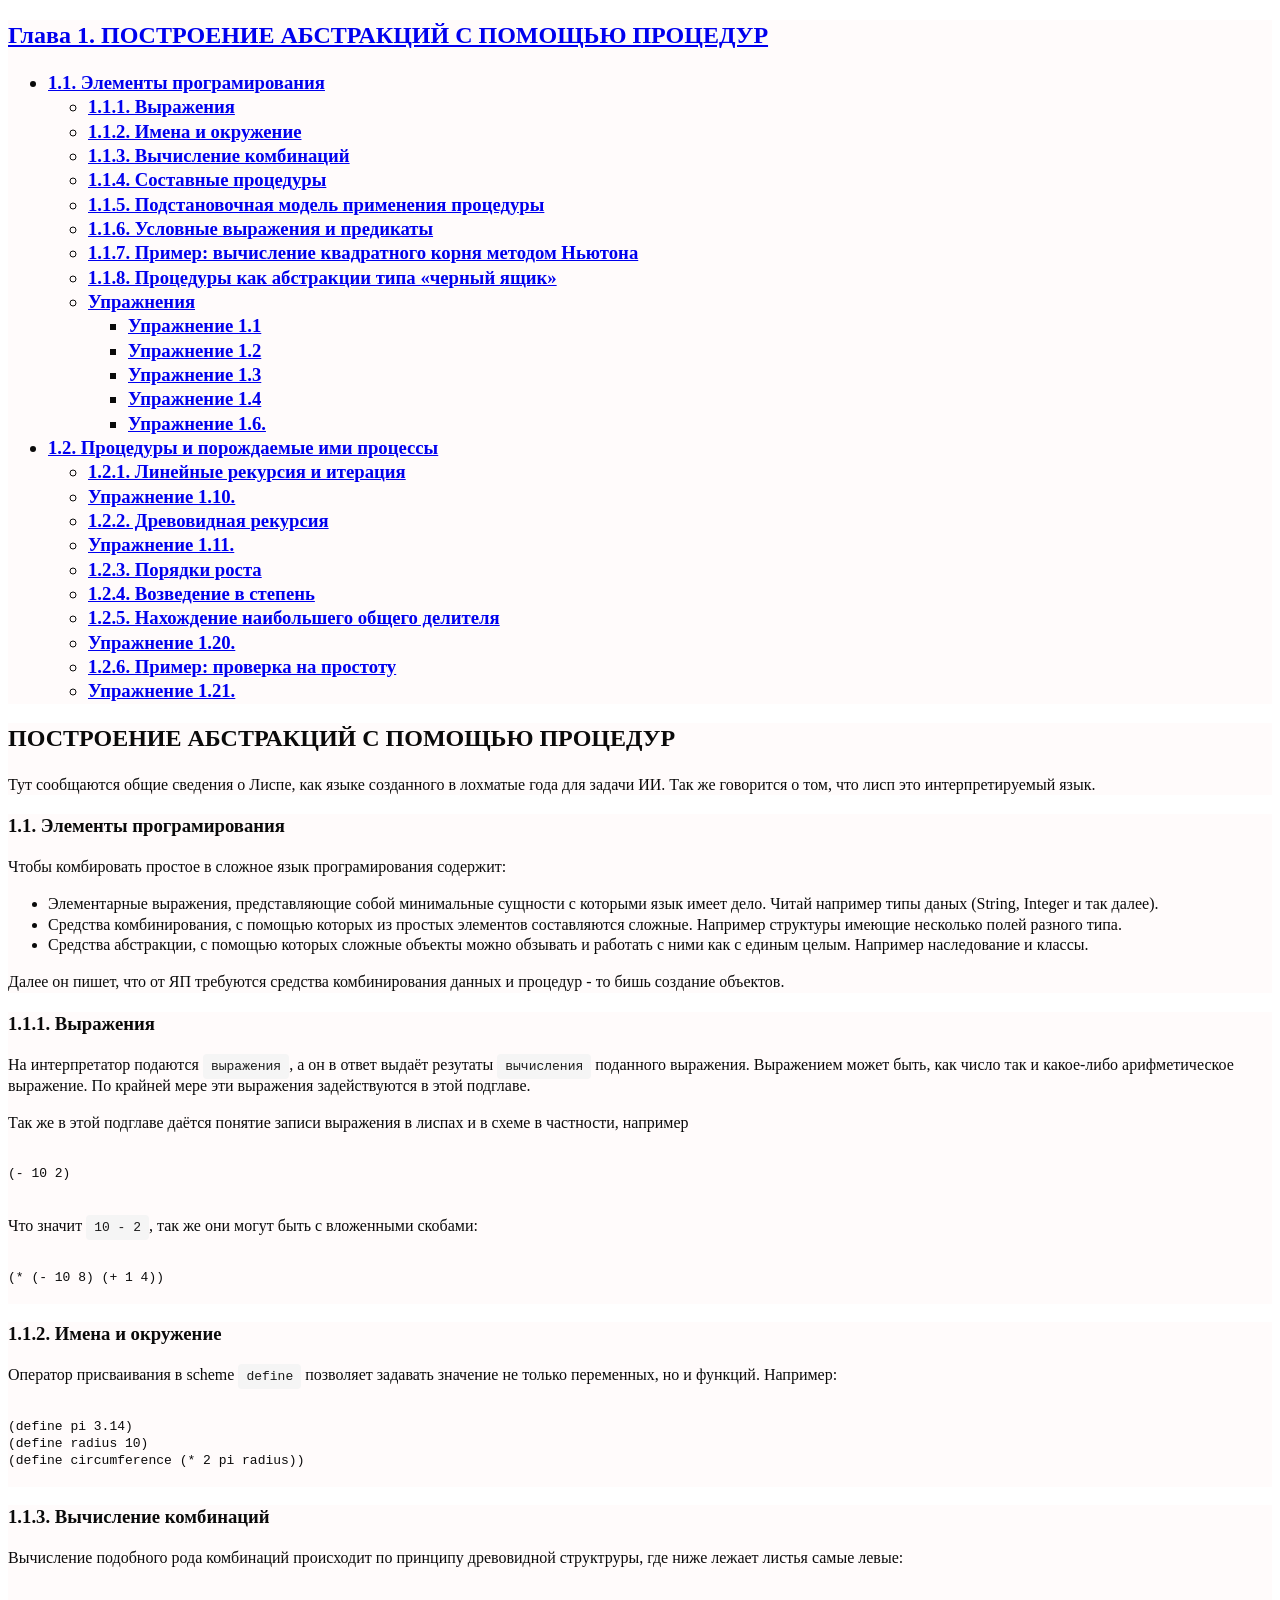
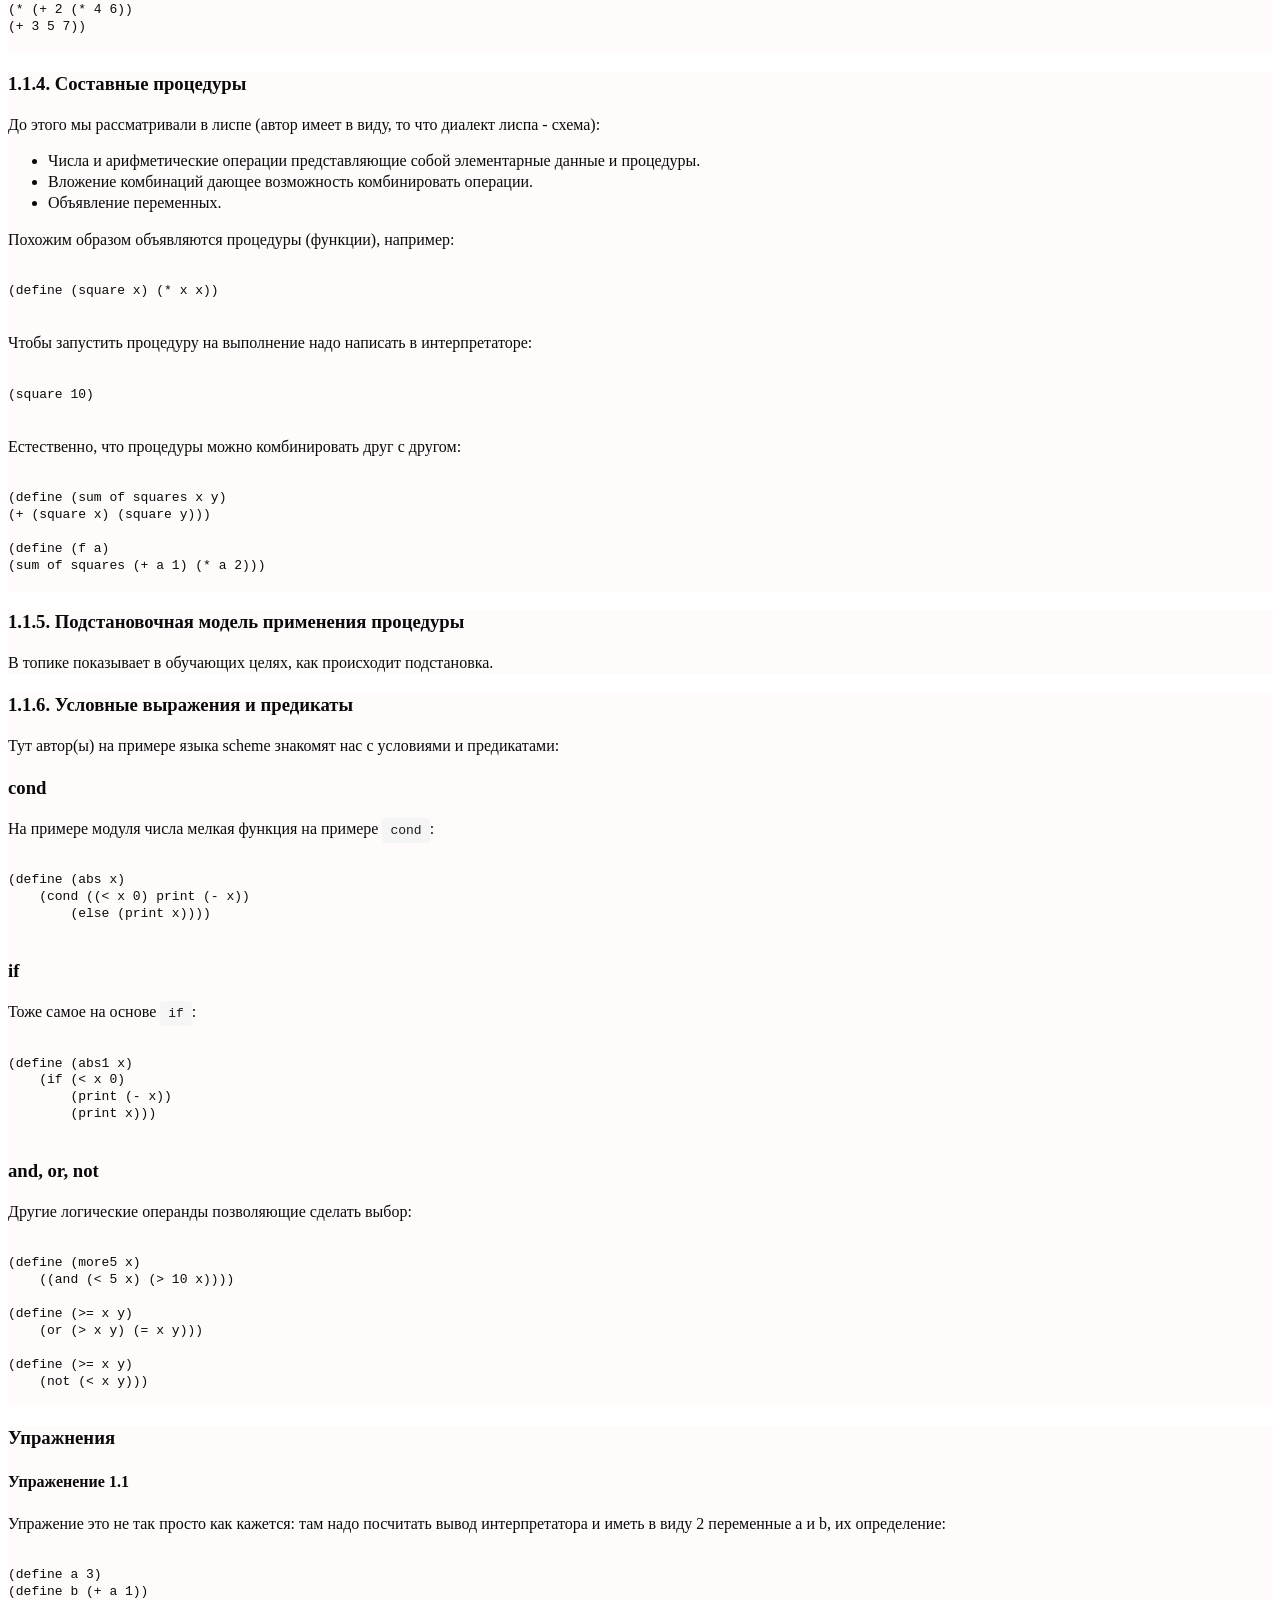
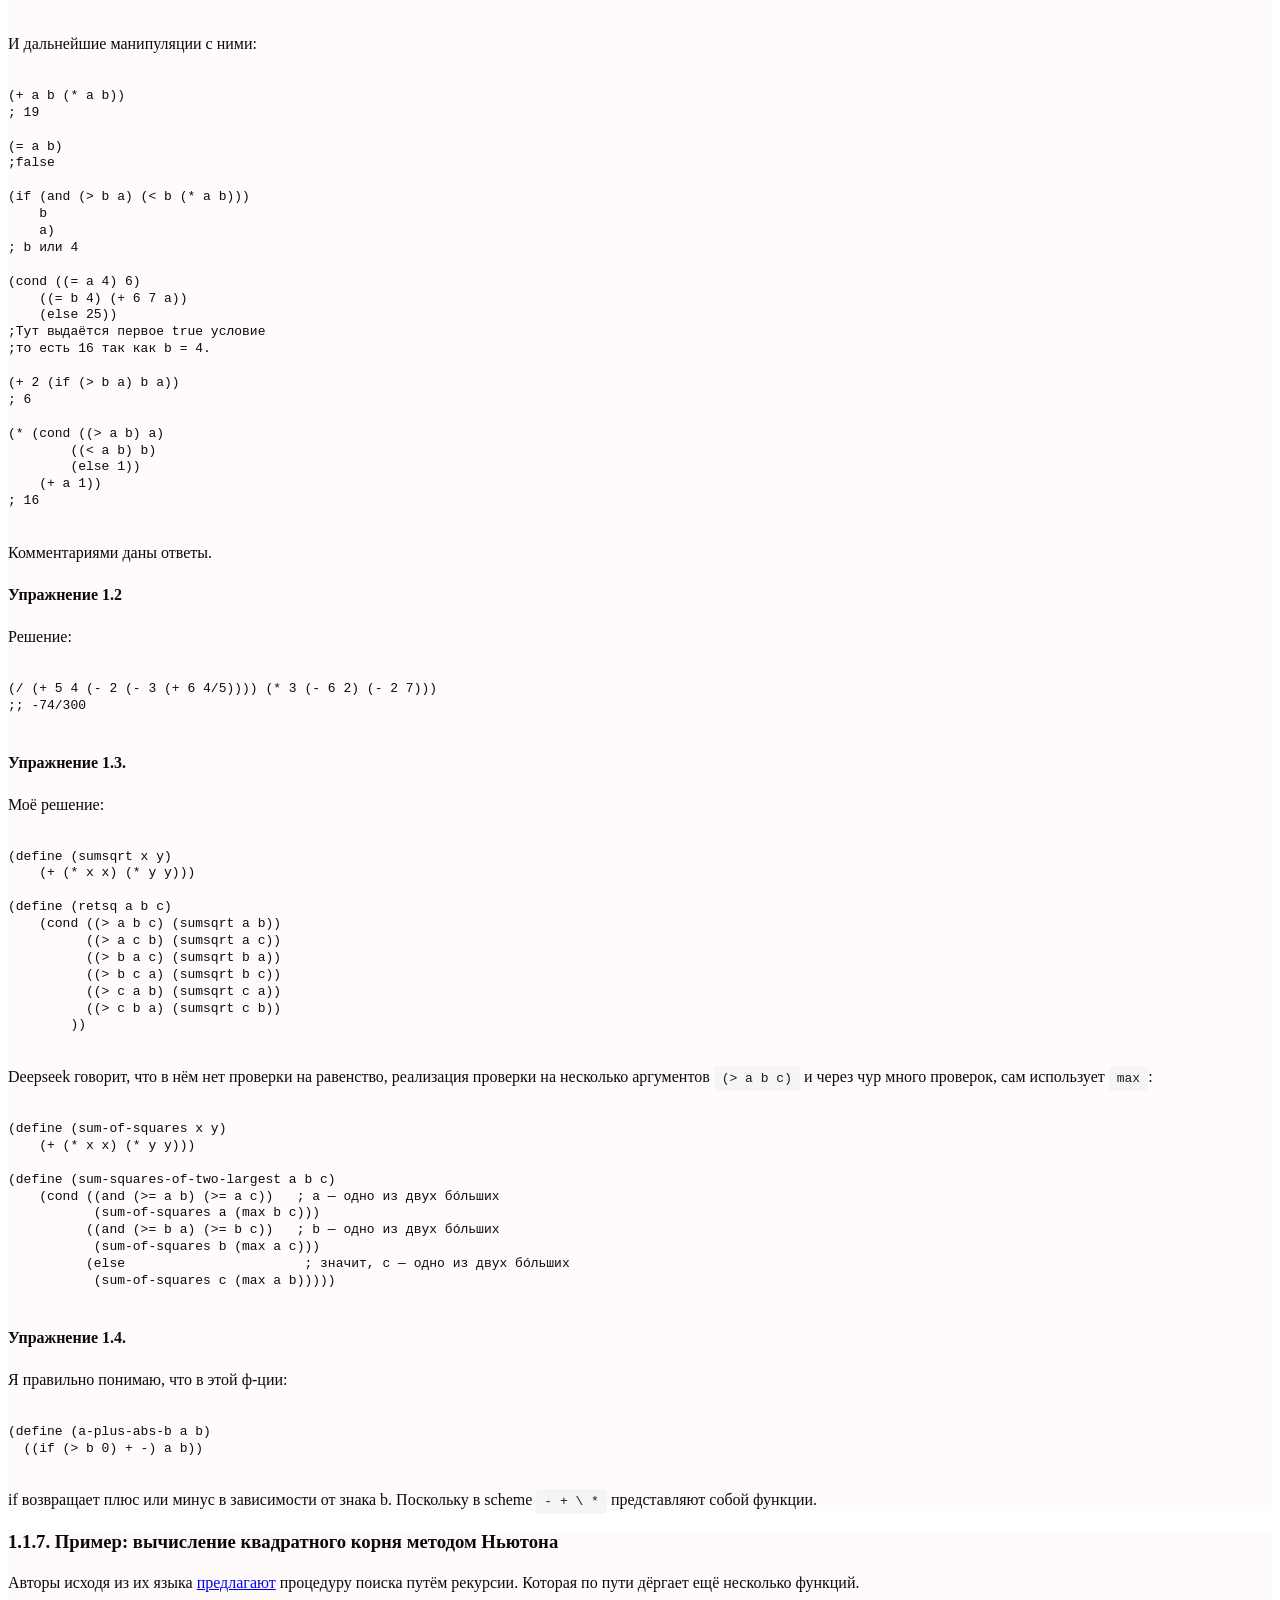
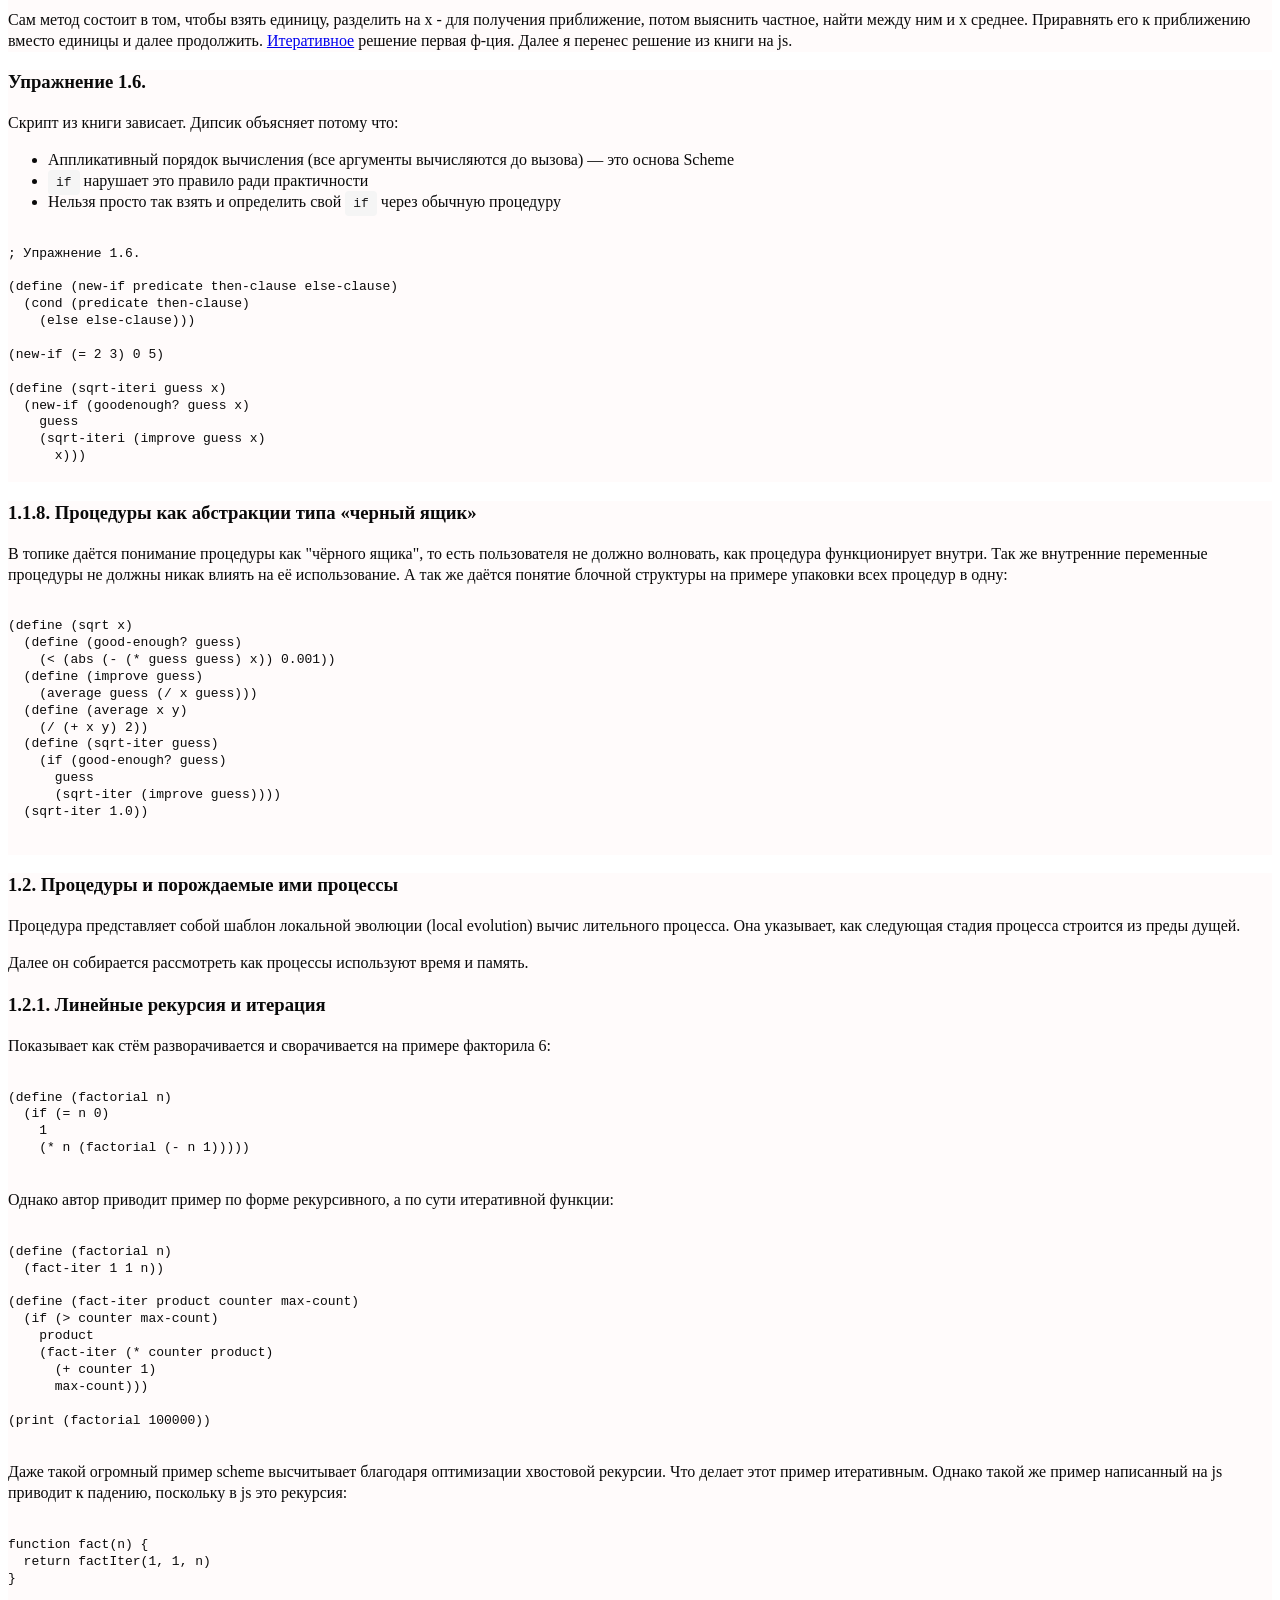
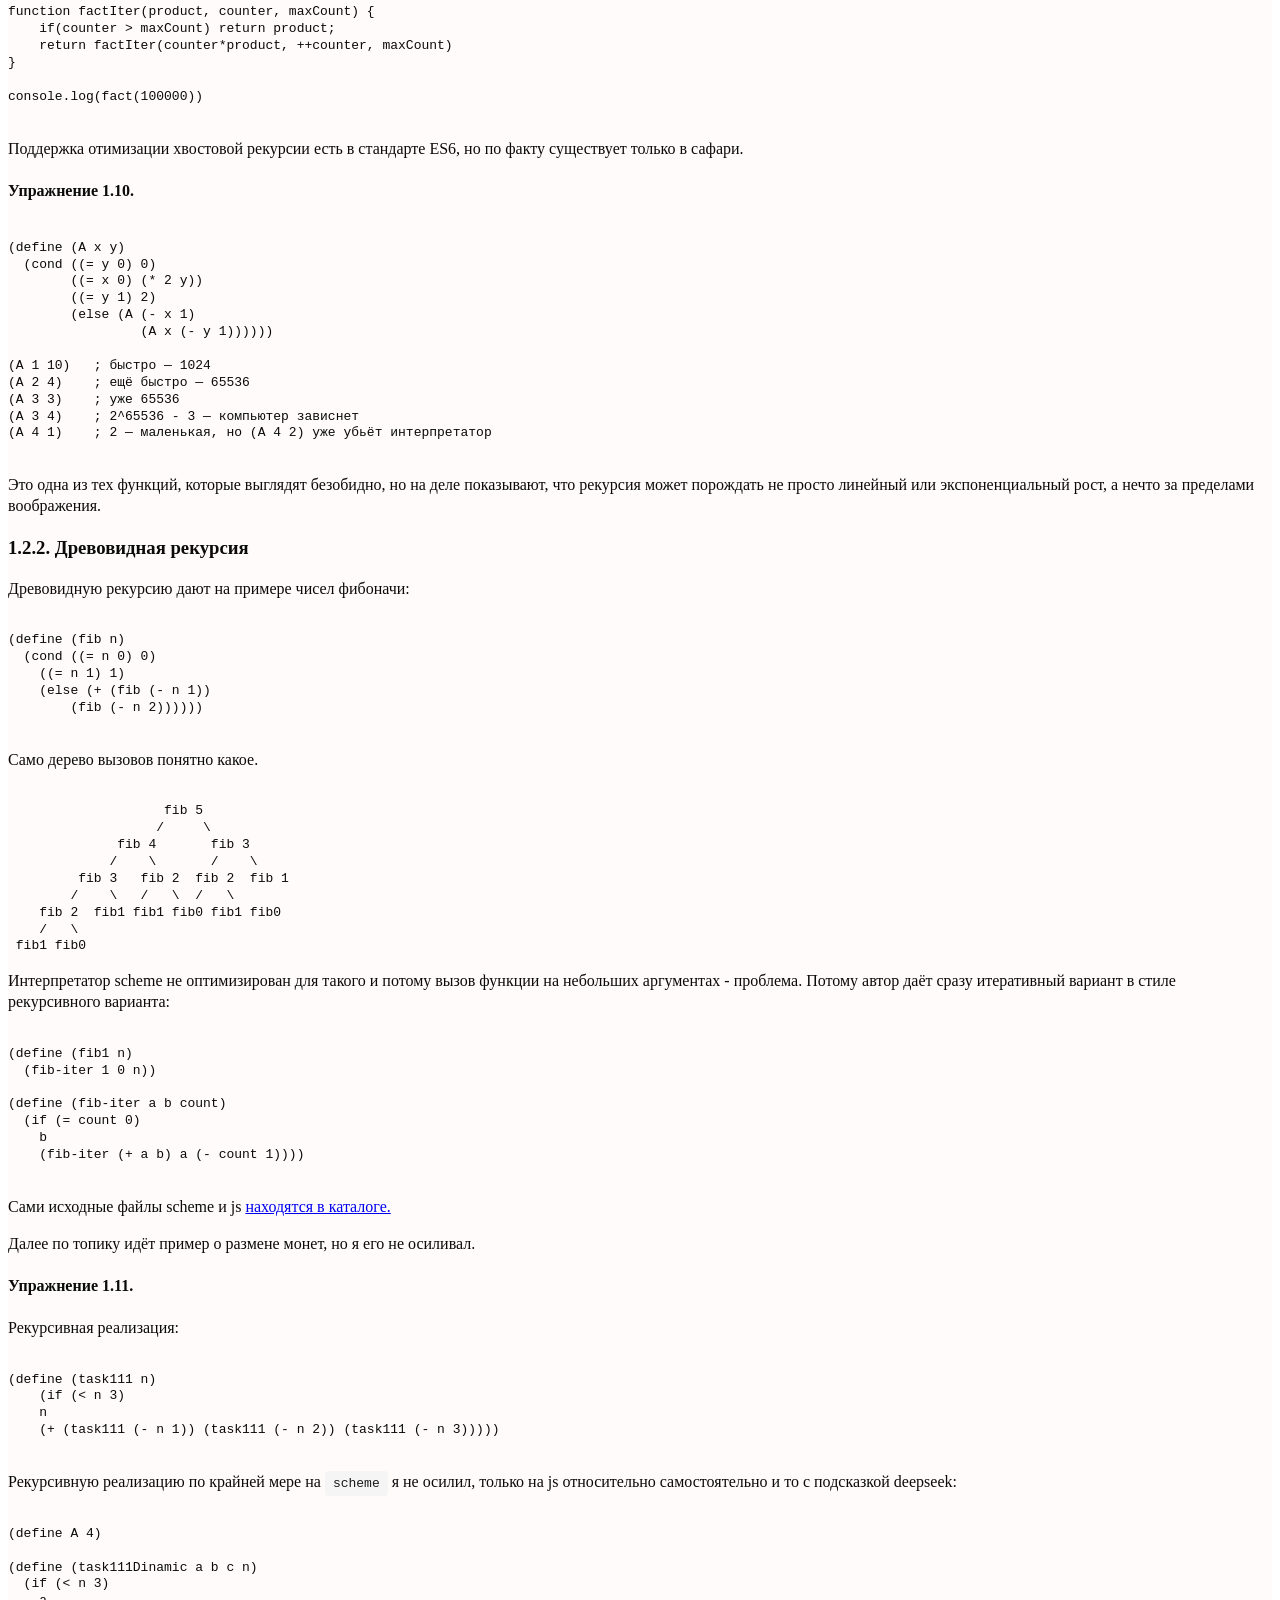
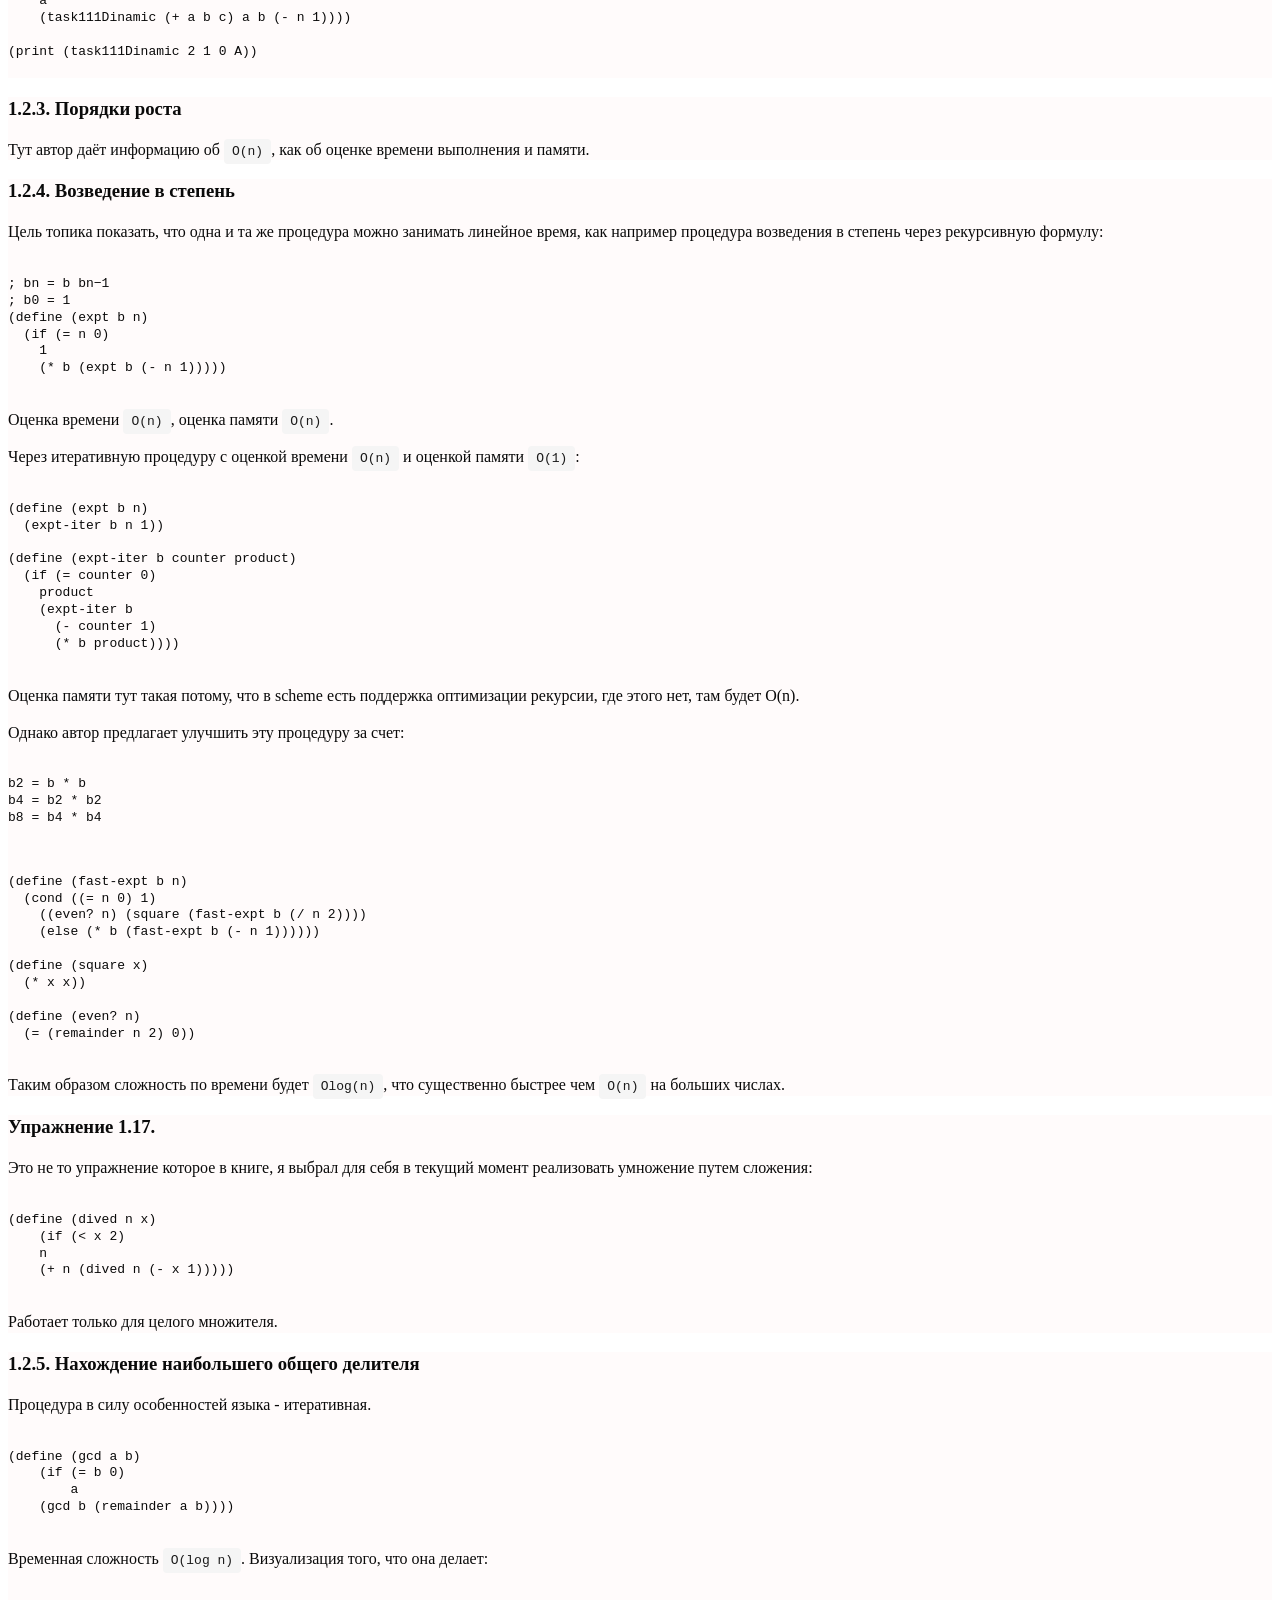
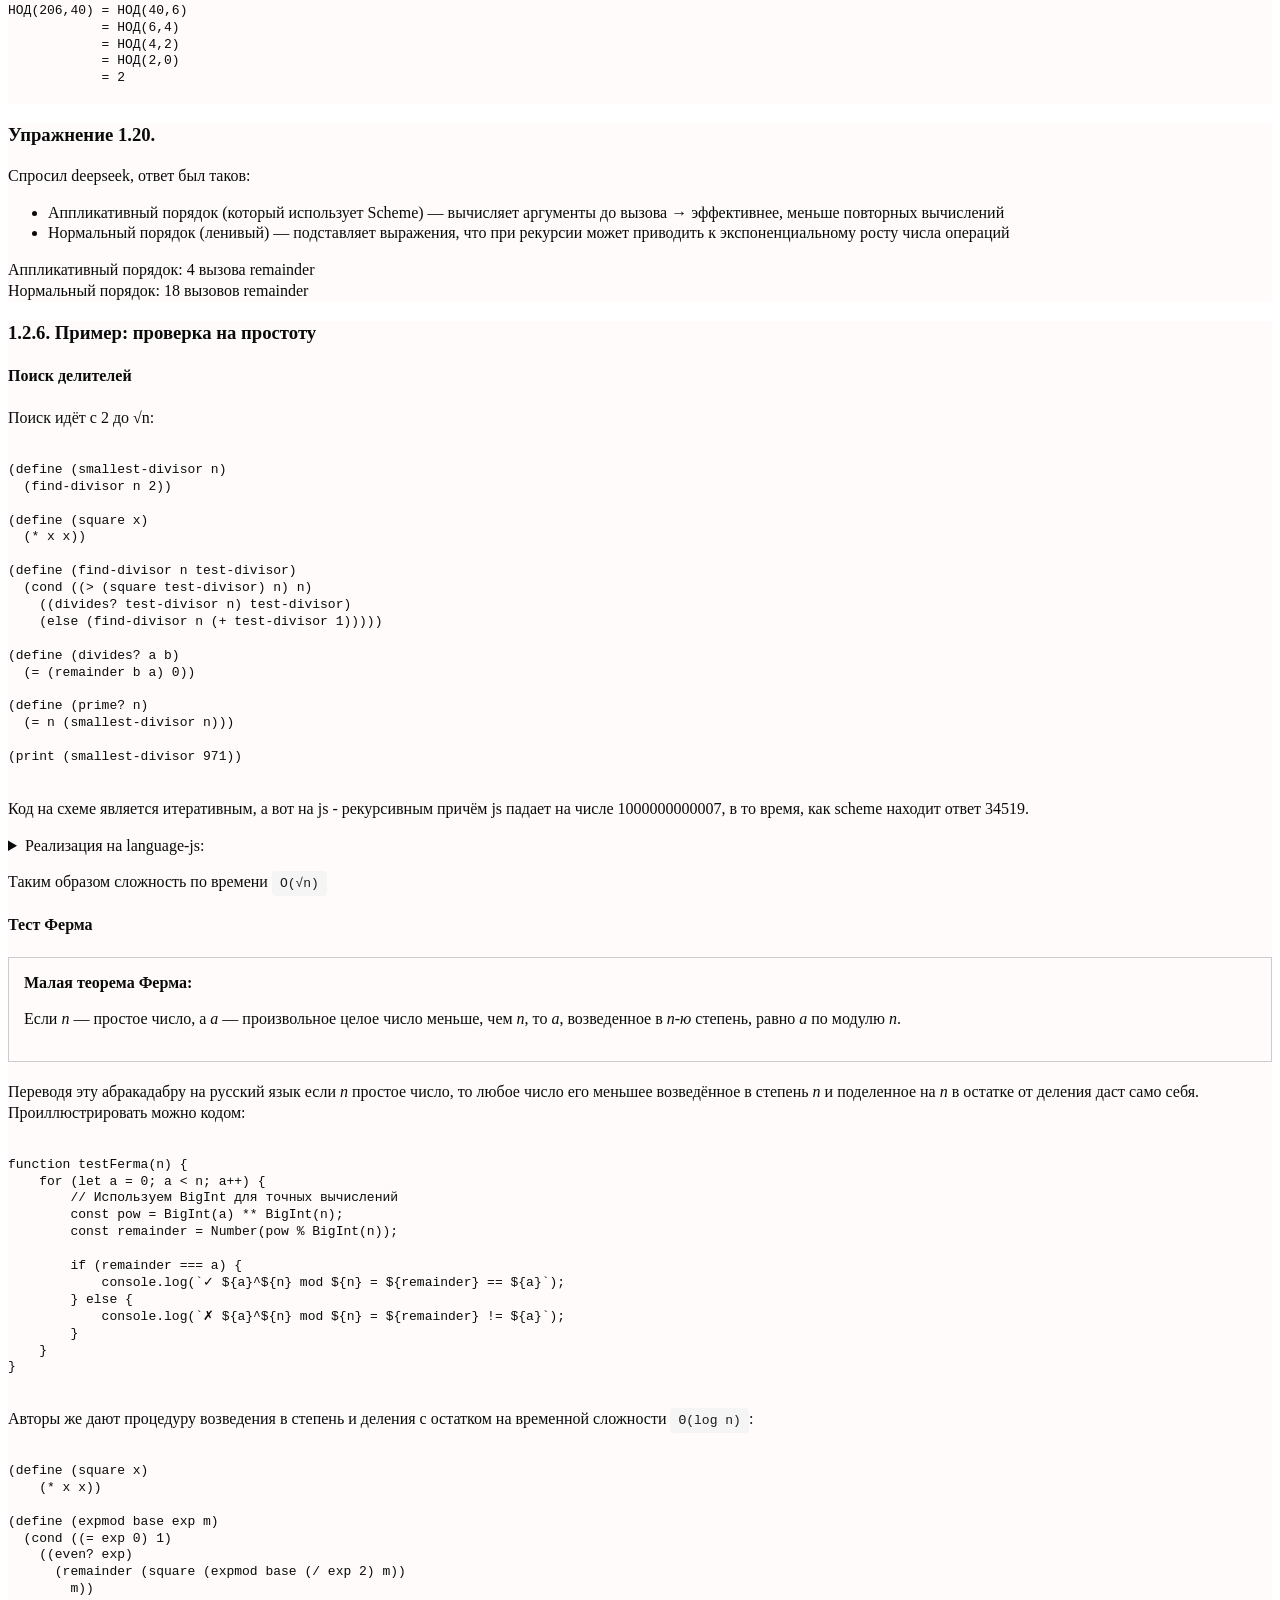
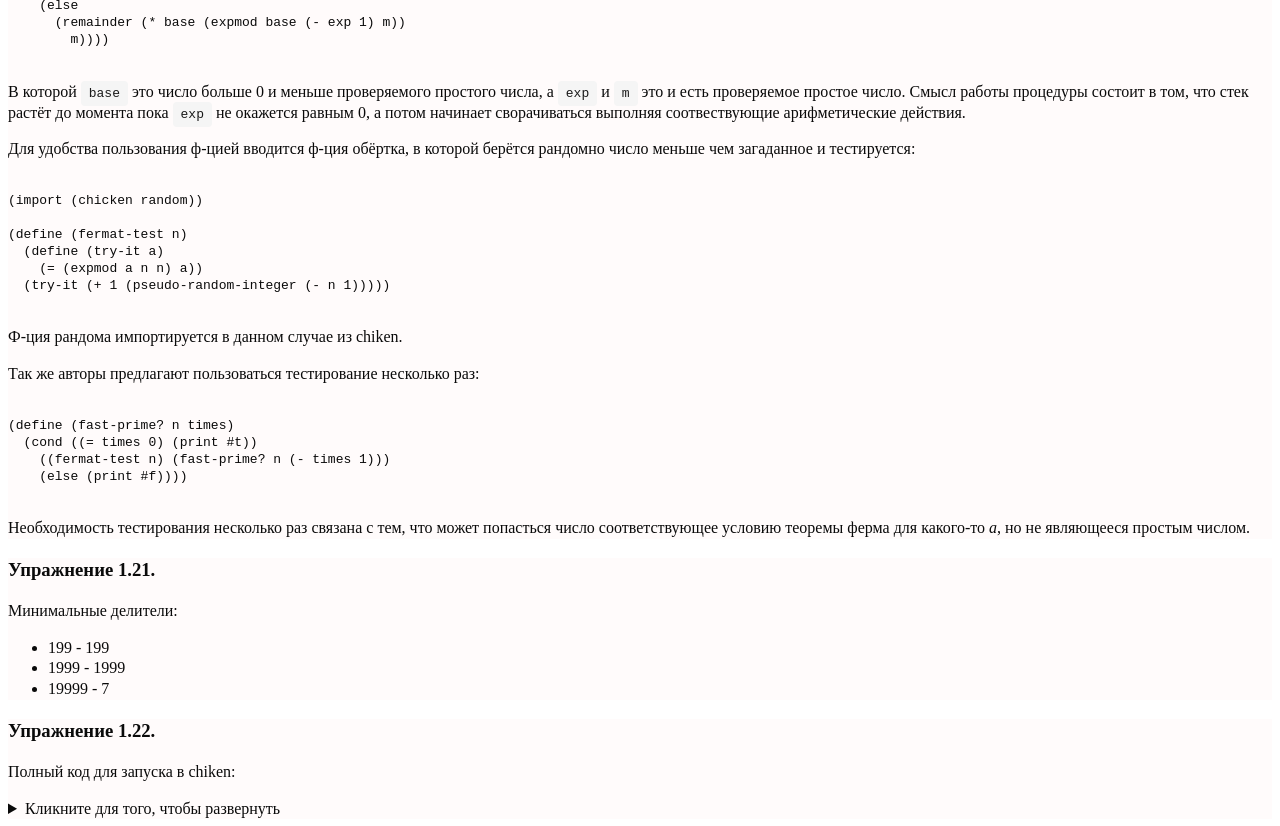
==== chapter1/chapter1.html @ 7ca8e7c9 "Решение 1.21 и 1.22" ====
<!DOCTYPE html>
<html lang="ru">

<head>
    <meta charset="UTF-8">
    <meta name="viewport" content="width=device-width, initial-scale=1.0">
    <title>Глава 1. ПОСТРОЕНИЕ АБСТРАКЦИЙ С ПОМОЩЬЮ ПРОЦЕДУР</title>
    <link rel="stylesheet" href="../styles.css">
    <link rel="stylesheet" href="https://cdn.bootcdn.net/ajax/libs/highlight.js/11.7.0/styles/github.min.css">
    <script src="https://cdn.bootcdn.net/ajax/libs/highlight.js/11.7.0/highlight.min.js"></script>
    <script src="https://cdn.bootcdn.net/ajax/libs/highlight.js/11.7.0/languages/scheme.min.js"></script>
    <script>hljs.highlightAll();</script>
    <script defer src="../scripts.js"></script>
</head>

<body>
    <div class="contents">
        <h2><a href="#chap1">Глава 1. ПОСТРОЕНИЕ АБСТРАКЦИЙ С ПОМОЩЬЮ ПРОЦЕДУР</a></h2>
        <h3>
            <ul>
                <li><a href="#chap11">1.1. Элементы програмирования</a>
                    <ul>
                        <li><a href="#chap111">1.1.1. Выражения</a></li>
                        <li><a href="#chap112">1.1.2. Имена и окружение</a></li>
                        <li><a href="#chap113">1.1.3. Вычисление комбинаций</a></li>
                        <li><a href="#chap114">1.1.4. Составные процедуры</a></li>
                        <li><a href="#chap115">1.1.5. Подстановочная модель применения процедуры</a></li>
                        <li><a href="#chap116">1.1.6. Условные выражения и предикаты</a></li>
                        <li><a href="#chap117">1.1.7. Пример: вычисление квадратного корня методом Ньютона</a></li>
                        <li><a href="#chap118">1.1.8. Процедуры как абстракции типа «черный ящик»</a></li>
                        <li><a href="#tasks">Упражнения</a>
                            <ul>
                                <li><a href="#task11">Упражнение 1.1</a></li>
                                <li><a href="#task12">Упражнение 1.2</a></li>
                                <li><a href="#task13">Упражнение 1.3</a></li>
                                <li><a href="#task14">Упражнение 1.4</a></li>
                                <li><a href="#task16">Упражнение 1.6.</a></li>
                            </ul>
                        </li>
                    </ul>
                </li>
                <li><a href="#chap12">1.2. Процедуры и порождаемые ими процессы</a>
                    <ul>
                        <li><a href="#chap121">1.2.1. Линейные рекурсия и итерация</a></li>
                        <li><a href="#task110">Упражнение 1.10.</a></li>
                        <li><a href="#chap122">1.2.2. Древовидная рекурсия</a></li>
                        <li><a href="#task111">Упражнение 1.11.</a></li>
                        <li><a href="#chap123">1.2.3. Порядки роста</a></li>
                        <li><a href="#chap124">1.2.4. Возведение в степень</a></li>
                        <li><a href="#chap125">1.2.5. Нахождение наибольшего общего делителя</a></li>
                        <li><a href="#task120">Упражнение 1.20.</a></li>
                        <li><a href="#chapt126">1.2.6. Пример: проверка на простоту</a></li>
                        <li><a href="#task121">Упражнение 1.21.</a></li>
                    </ul>
                </li>
            </ul>
        </h3>
    </div>
    <div class="topic" id="chap1">
        <h2>ПОСТРОЕНИЕ АБСТРАКЦИЙ С ПОМОЩЬЮ ПРОЦЕДУР</h2>
        <p>Тут сообщаются общие сведения о Лиспе, как языке созданного в лохматые года для задачи ИИ. Так же говорится о
            том, что лисп это интерпретируемый язык.</p>
    </div>
    <div class="topic" id="chap11">
        <h3>1.1. Элементы програмирования</h3>
        <p>Чтобы комбировать простое в сложное язык програмирования содержит:</p>
        <ul>
            <li>Элементарные выражения, представляющие собой минимальные сущности с которыми язык имеет дело. Читай
                например типы даных (String, Integer и так далее).</li>
            <li>Средства комбинирования, с помощью которых из простых элементов составляются сложные. Например структуры
                имеющие несколько полей разного типа.</li>
            <li>Средства абстракции, с помощью которых сложные объекты можно обзывать и работать с ними как с единым
                целым. Например наследование и классы.
            </li>
        </ul>
        <p>Далее он пишет, что от ЯП требуются средства комбинирования данных и процедур - то бишь создание объектов.
        </p>
    </div>
    <div class="topic" id="chap111">
        <h3>1.1.1. Выражения</h3>
        <p>На интерпретатор подаются <code>выражения</code>, а он в ответ выдаёт резутаты <code>вычисления</code>
            поданного выражения. Выражением может быть, как число так и какое-либо арифметическое выражение.
            По крайней мере эти выражения задействуются в этой подглаве.</p>
        <p>Так же в этой подглаве даётся понятие записи выражения в лиспах и в схеме в частности, например</p>
        <pre><code class="language-scheme">
(- 10 2)
        </code></pre>
        <p>Что значит <code>10 - 2</code>, так же они могут быть с вложенными скобами:</p>
        <pre><code class="language-scheme">
(* (- 10 8) (+ 1 4))
        </code></pre>
    </div>
    <div class="topic" id="chap112">
        <h3>1.1.2. Имена и окружение</h3>
        <p>Оператор присваивания в scheme <code>define</code> позволяет задавать значение не только переменных, но и
            функций. Например:</p>
        <pre><code class="language-scheme">
(define pi 3.14)
(define radius 10)
(define circumference (* 2 pi radius))                
            </code></pre>
    </div>
    <div class="topic" id="chap113">
        <h3>1.1.3. Вычисление комбинаций</h3>
        <p>Вычисление подобного рода комбинаций происходит по принципу древовидной структруры, где ниже лежает листья
            самые левые:</p>
        <pre><code class="language-scheme">
(* (+ 2 (* 4 6))
(+ 3 5 7))            
        </code></pre>
    </div>
    <div class="topic" id="chap114">
        <h3>1.1.4. Составные процедуры</h3>
        <p>До этого мы рассматривали в лиспе (автор имеет в виду, то что диалект лиспа - схема):</p>
        <ul>
            <li>Числа и арифметические операции представляющие собой элементарные данные и процедуры.</li>
            <li>Вложение комбинаций дающее возможность комбинировать операции.</li>
            <li>Объявление переменных.</li>
        </ul>
        <p>Похожим образом объявляются процедуры (функции), например:</p>
        <pre><code class="language-scheme">
(define (square x) (* x x))            
        </code></pre>
        <p>Чтобы запустить процедуру на выполнение надо написать в интерпретаторе:</p>
        <pre><code class="language-scheme">
(square 10)            
        </code></pre>
        <p>Естественно, что процедуры можно комбинировать друг с другом:</p>
        <pre><code class="language-scheme">
(define (sum of squares x y)
(+ (square x) (square y)))

(define (f a)
(sum of squares (+ a 1) (* a 2)))
        </code></pre>
    </div>
    <div class="topic" id="chap115">
        <h3>1.1.5. Подстановочная модель применения процедуры</h3>
        <p>В топике показывает в обучающих целях, как происходит подстановка.</p>
    </div>
    <div class="topic" id="chap116">
        <h3>1.1.6. Условные выражения и предикаты</h3>
        <p>Тут автор(ы) на примере языка scheme знакомят нас с условиями и предикатами:</p>
        <div id="cond">
            <h3>cond</h3>
            <p>На примере модуля числа мелкая функция на примере <code>cond</code>:</p>
            <pre><code class="language-scheme">
(define (abs x)
    (cond ((&lt; x 0) print (- x))
        (else (print x))))                
            </code></pre>
        </div>
        <div id="if">
            <h3>if</h3>
            <p>Тоже самое на основе <code>if</code>:
            </p>
            <pre><code class="language-scheme">
(define (abs1 x)
    (if (&lt; x 0)
        (print (- x))
        (print x)))                
            </code></pre>
        </div>
        <div id="and">
            <h3>and, or, not</h3>
            <p>Другие логические операнды позволяющие сделать выбор:</p>
            <pre><code class="language-scheme">
(define (more5 x)
    ((and (&lt; 5 x) (> 10 x))))   
    
(define (>= x y)
    (or (> x y) (= x y)))

(define (>= x y)
    (not (&lt; x y)))
            </code></pre>
        </div>
    </div>
    <div class="topic" id="tasks">
        <h3>Упражнения</h3>
        <div id="task11">
            <h4>Упраженение 1.1</h4>
            <p>Упражение это не так просто как кажется: там надо посчитать вывод интерпретатора и иметь в виду 2
                переменные a и b, их определение:</p>
            <pre><code class="language-scheme">
(define a 3)
(define b (+ a 1))                    
                </code></pre>
            <p>И дальнейшие манипуляции с ними:</p>
            <pre><code class="language-scheme">
(+ a b (* a b))
; 19

(= a b)
;false     

(if (and (> b a) (&lt; b (* a b)))
    b
    a)            
; b или 4

(cond ((= a 4) 6)
    ((= b 4) (+ 6 7 a))
    (else 25))
;Тут выдаётся первое true условие
;то есть 16 так как b = 4.

(+ 2 (if (> b a) b a))
; 6

(* (cond ((> a b) a)
        ((&lt; a b) b)
        (else 1))
    (+ a 1))
; 16
                </code></pre>
            <p>Комментариями даны ответы.</p>
        </div>
        <div id="task12">
            <h4>Упражнение 1.2</h4>
            <p>Решение:</p>
            <pre><code class="language-scheme">
(/ (+ 5 4 (- 2 (- 3 (+ 6 4/5)))) (* 3 (- 6 2) (- 2 7)))   
;; -74/300             
            </code></pre>
        </div>
        <div id="task13">
            <h4>Упражнение 1.3.</h4>
            <p>Моё решение:</p>
            <pre><code class="language-scheme">
(define (sumsqrt x y)
    (+ (* x x) (* y y)))

(define (retsq a b c)
    (cond ((> a b c) (sumsqrt a b)) 
          ((> a c b) (sumsqrt a c))  
          ((> b a c) (sumsqrt b a))  
          ((> b c a) (sumsqrt b c))   
          ((> c a b) (sumsqrt c a))
          ((> c b a) (sumsqrt c b))   
        ))                
            </code></pre>
            <p>Deepseek говорит, что в нём нет проверки на равенство, реализация проверки на несколько аргументов
                <code>(> a b c)</code> и через чур много проверок, сам использует <code>max</code>:
            </p>
            <pre><code class="language-scheme">
(define (sum-of-squares x y)
    (+ (* x x) (* y y)))

(define (sum-squares-of-two-largest a b c)
    (cond ((and (>= a b) (>= a c))   ; a — одно из двух бóльших
           (sum-of-squares a (max b c)))
          ((and (>= b a) (>= b c))   ; b — одно из двух бóльших
           (sum-of-squares b (max a c)))
          (else                       ; значит, c — одно из двух бóльших
           (sum-of-squares c (max a b)))))                
            </code></pre>
        </div>
        <div id="task14">
            <h4>Упражнение 1.4.</h4>
            <p>Я правильно понимаю, что в этой ф-ции:</p>
            <pre><code class="language-scheme">
(define (a-plus-abs-b a b)
  ((if (> b 0) + -) a b))                
            </code></pre>
            <p>if возвращает плюс или минус в зависимости от знака b. Поскольку в scheme <code>- + \ *</code>
                представляют собой функции.</p>
        </div>
    </div>
    <div class="topic" id="chap117">
        <h3>1.1.7. Пример: вычисление квадратного корня методом Ньютона</h3>
        <p>Авторы исходя из их языка <a href="sqrt-iter.scm">предлагают</a> процедуру поиска путём рекурсии. Которая по
            пути дёргает ещё несколько функций. </p>
        <p>Сам метод состоит в том, чтобы взять единицу, разделить на x - для получения приближение, потом выяснить
            частное, найти между ним и x среднее. Приравнять его к приближению вместо единицы и далее продолжить.
            <a href="sqrt-iter.js">Итеративное</a> решение первая ф-ция. Далее я перенес решение из книги на js.
        </p>
    </div>
    <div class="topic" id="task16">
        <h3>Упражнение 1.6.</h3>
        <p>Скрипт из книги зависает. Дипсик объясняет потому что:</p>
        <ul>
            <li>Аппликативный порядок вычисления (все аргументы вычисляются до вызова) — это основа Scheme</li>
            <li><code>if</code> нарушает это правило ради практичности</li>
            <li>Нельзя просто так взять и определить свой <code>if</code> через обычную процедуру </li>
        </ul>
        <pre><code class="language-scheme">
; Упражнение 1.6.

(define (new-if predicate then-clause else-clause)
  (cond (predicate then-clause)
    (else else-clause)))

(new-if (= 2 3) 0 5)

(define (sqrt-iteri guess x)
  (new-if (goodenough? guess x)
    guess
    (sqrt-iteri (improve guess x)
      x)))            
        </code></pre>
    </div>
    <div class="topic" id="chap117">
        <h3>1.1.8. Процедуры как абстракции типа «черный ящик»</h3>
        <p>В топике даётся понимание процедуры как "чёрного ящика", то есть пользователя не должно волновать, как
            процедура функционирует внутри. Так же внутренние переменные процедуры не должны никак влиять на её
            использование. А так же даётся понятие блочной структуры на примере упаковки всех процедур в одну:</p>
        <pre><code class="language-scheme">
(define (sqrt x)
  (define (good-enough? guess)
    (&lt; (abs (- (* guess guess) x)) 0.001))
  (define (improve guess)
    (average guess (/ x guess)))
  (define (average x y)
    (/ (+ x y) 2))
  (define (sqrt-iter guess)
    (if (good-enough? guess)
      guess
      (sqrt-iter (improve guess))))
  (sqrt-iter 1.0))
             
            </code></pre>
    </div>
    <div class="topic" id="chap12">
        <h3>1.2. Процедуры и порождаемые ими процессы</h3>
        <p>Процедура представляет собой шаблон локальной эволюции (local evolution) вычис
            лительного процесса. Она указывает, как следующая стадия процесса строится из преды
            дущей. </p>
        <p>Далее он собирается рассмотреть как процессы используют время и память.</p>
        <div id="chap121">
            <h3>1.2.1. Линейные рекурсия и итерация</h3>
            <p>Показывает как стём разворачивается и сворачивается на примере факторила 6:</p>
            <pre><code class="language-scheme">
(define (factorial n)
  (if (= n 0)
    1
    (* n (factorial (- n 1)))))                
            </code></pre>
            <p>Однако автор приводит пример по форме рекурсивного, а по сути итеративной функции:</p>
            <pre><code class="language-scheme">
(define (factorial n)
  (fact-iter 1 1 n))

(define (fact-iter product counter max-count)
  (if (> counter max-count)
    product
    (fact-iter (* counter product)
      (+ counter 1)
      max-count)))

(print (factorial 100000))            
        </code></pre>
            <p>Даже такой огромный пример scheme высчитывает благодаря оптимизации хвостовой рекурсии. Что делает этот
                пример итеративным. Однако такой же пример написанный на js приводит к падению, поскольку в js это
                рекурсия:</p>
            <pre><code class="language-js">
function fact(n) {
  return factIter(1, 1, n)
}

function factIter(product, counter, maxCount) {
    if(counter > maxCount) return product;
    return factIter(counter*product, ++counter, maxCount)
}

console.log(fact(100000))                    
                </code></pre>
            <p>Поддержка отимизации хвостовой рекурсии есть в стандарте ES6, но по факту существует только в сафари.</p>
        </div>
        <div id="task110">
            <h4>Упражнение 1.10.</h4>
            <pre><code class="language-scheme">
(define (A x y)
  (cond ((= y 0) 0)
        ((= x 0) (* 2 y))
        ((= y 1) 2)
        (else (A (- x 1)
                 (A x (- y 1))))))

(A 1 10)   ; быстро — 1024
(A 2 4)    ; ещё быстро — 65536
(A 3 3)    ; уже 65536
(A 3 4)    ; 2^65536 - 3 — компьютер зависнет
(A 4 1)    ; 2 — маленькая, но (A 4 2) уже убьёт интерпретатор                
            </code></pre>
            <p>Это одна из тех функций, которые выглядят безобидно, но на деле показывают, что рекурсия может порождать
                не просто линейный или экспоненциальный рост, а нечто за пределами воображения.</p>
        </div>
        <div id="chap122">
            <h3>1.2.2. Древовидная рекурсия</h3>
            <p>Древовидную рекурсию дают на примере чисел фибоначи:</p>
            <pre><code class="language-scheme">
(define (fib n)
  (cond ((= n 0) 0)
    ((= n 1) 1)
    (else (+ (fib (- n 1))
        (fib (- n 2))))))
            </code></pre>
            <p>Само дерево вызовов понятно какое. </p>
            <pre><code class="lang">
                    fib 5
                   /     \
              fib 4       fib 3
             /    \       /    \
         fib 3   fib 2  fib 2  fib 1
        /    \   /   \  /   \
    fib 2  fib1 fib1 fib0 fib1 fib0
    /   \
 fib1 fib0    
</code></pre>
            <p>Интерпретатор scheme не оптимизирован для такого и потому вызов
                функции на небольших аргументах - проблема. Потому автор даёт сразу итеративный вариант в стиле
                рекурсивного варианта:</p>
            <pre><code class="language-scheme">
(define (fib1 n)
  (fib-iter 1 0 n))

(define (fib-iter a b count)
  (if (= count 0)
    b
    (fib-iter (+ a b) a (- count 1))))                    
                </code></pre>
            <p>Сами исходные файлы scheme и js <a href="./fib/">находятся в каталоге.</a></p>
            <p>Далее по топику идёт пример о размене монет, но я его не осиливал.</p>
        </div>
        <div id="task111">
            <h4>Упражнение 1.11.</h4>
            <p>Рекурсивная реализация:</p>
            <pre><code class="language-scheme">
(define (task111 n)
    (if (&lt; n 3)
    n
    (+ (task111 (- n 1)) (task111 (- n 2)) (task111 (- n 3)))))                
            </code></pre>
            <p>Рекурсивную реализацию по крайней мере на <code>scheme</code> я не осилил, только на js относительно
                самостоятельно и то с подсказкой
                deepseek:</p>
            <pre><code class="language-scheme">
(define A 4)

(define (task111Dinamic a b c n)
  (if (&lt n 3)
    a
    (task111Dinamic (+ a b c) a b (- n 1))))

(print (task111Dinamic 2 1 0 A))
            </code></pre>
        </div>
    </div>
    <div class="topic" id="chap123">
        <h3>1.2.3. Порядки роста</h3>
        <p>Тут автор даёт информацию об <code>O(n)</code>, как об оценке времени выполнения и памяти.</p>
    </div>
    <div class="topic" id="chap124">
        <h3>1.2.4. Возведение в степень</h3>
        <p>Цель топика показать, что одна и та же процедура можно занимать линейное время, как например процедура
            возведения в степень через рекурсивную формулу:</p>
        <pre><code class="lang">
; bn = b bn−1
; b0 = 1 
(define (expt b n)
  (if (= n 0)
    1
    (* b (expt b (- n 1)))))               
            </code></pre>
        <p>Оценка времени <code>O(n)</code>, оценка памяти <code>O(n)</code>.</p>
        <p>Через итеративную процедуру с оценкой времени <code>O(n)</code> и оценкой памяти <code>O(1)</code>:</p>
        <pre><code class="language-scheme">
(define (expt b n)
  (expt-iter b n 1))

(define (expt-iter b counter product)
  (if (= counter 0)
    product
    (expt-iter b
      (- counter 1)
      (* b product))))        
    </code></pre>
        <p>Оценка памяти тут такая потому, что в scheme есть поддержка оптимизации рекурсии, где этого нет, там будет
            O(n).</p>
        <p>Однако автор предлагает улучшить эту процедуру за счет:</p>
        <pre><code>
b2 = b * b
b4 = b2 * b2
b8 = b4 * b4            
        </code></pre>
        <pre><code class="lang">
(define (fast-expt b n)
  (cond ((= n 0) 1)
    ((even? n) (square (fast-expt b (/ n 2))))
    (else (* b (fast-expt b (- n 1))))))

(define (square x)
  (* x x))

(define (even? n)
  (= (remainder n 2) 0))
        </code></pre>
        <p>Таким образом сложность по времени будет <code>Olog(n)</code>, что существенно быстрее чем <code>O(n)</code>
            на больших числах.</p>
    </div>
    <div class="topic" id="task117">
        <h3>Упражнение 1.17.</h3>
        <p>Это не то упражнение которое в книге, я выбрал для себя в текущий момент реализовать умножение путем
            сложения:
        <pre><code class="language-scheme">
(define (dived n x)
    (if (&lt; x 2)
    n
    (+ n (dived n (- x 1)))))            
        </code></pre>
        <p>Работает только для целого множителя.</p>
        </p>
    </div>
    <div class="topic" id="chap125">
        <h3>1.2.5. Нахождение наибольшего общего делителя</h3>
        <p>Процедура в силу особенностей языка - итеративная.</p>
        <pre><code class="language-scheme">
(define (gcd a b)
    (if (= b 0)
        a
    (gcd b (remainder a b))))            
        </code></pre>
        <p>Временная сложность <code>O(log n)</code>. Визуализация того, что она делает:</p>
        <pre><code class="languages">
НОД(206,40) = НОД(40,6)
            = НОД(6,4)
            = НОД(4,2)
            = НОД(2,0)
            = 2            
        </code></pre>
    </div>
    <div class="topic" id="task120">
        <h3>Упражнение 1.20.</h3>
        <p>Спросил deepseek, ответ был таков:</p>
        <ul>
            <li>Аппликативный порядок (который использует Scheme) — вычисляет аргументы до вызова → эффективнее, меньше
                повторных вычислений</li>

            <li>Нормальный порядок (ленивый) — подставляет выражения, что при рекурсии может приводить к
                экспоненциальному росту числа операций </li>
        </ul>
        <p>Аппликативный порядок: 4 вызова remainder
            <br>Нормальный порядок: 18 вызовов remainder
        </p>
    </div>
    <div class="topic" id="chapt126">
        <h3>1.2.6. Пример: проверка на простоту</h3>
        <div id="finddivider">
            <h4>Поиск делителей</h4>
            <p>Поиск идёт с 2 до &radic;n:</p>
            <pre><code class="language-scheme">
(define (smallest-divisor n)
  (find-divisor n 2))

(define (square x)
  (* x x))

(define (find-divisor n test-divisor)
  (cond ((> (square test-divisor) n) n)
    ((divides? test-divisor n) test-divisor)
    (else (find-divisor n (+ test-divisor 1)))))

(define (divides? a b)
  (= (remainder b a) 0))

(define (prime? n)
  (= n (smallest-divisor n)))

(print (smallest-divisor 971))            
        </code></pre>
            <p>Код на схеме является итеративным, а вот на js - рекурсивным причём js падает на числе 1000000000007, в
                то
                время, как scheme находит ответ 34519.</p>
            <details>
                <summary class="startbutton">Реализация на language-js:</summary>
                <pre><code class="language-js">
function smallestDivisor(n) {
    return findDivisor(n, 2)
}

function squart(n) {
    return n * n;
}

function findDivisor(n, testDivisor) {
    if(squart(testDivisor) > n) return n;
    else if(isDivides(testDivisor, n)) return testDivisor;
    else return findDivisor(n, ++testDivisor);
}

function isDivides(a, b) {
    return ((b % a) == 0)
}

function isPrime(n) {
    return (n == smallestDivisor(n))
}

console.log(isPrime(971))                
            </code></pre>

            </details>
            <p>Таким образом сложность по времени <code>O(&radic;n)</code></p>
        </div>
        <div id="testFerma">
            <h4>Тест Ферма</h4>
            <blockquote>
                <strong>Малая теорема Ферма:</strong>
                <p>Если <span class="handmade">n</span> — простое число, а <span class="handmade">a</span> —
                    произвольное целое число меньше, чем <span class="handmade">n</span>, то
                    <span class="handmade">a</span>, возведенное в <span class="handmade">n-ю</span> степень, равно
                    <span class="handmade">a</span> по модулю <span class="handmade">n</span>.
                </p>
            </blockquote>
            <p>Переводя эту абракадабру на русский язык если <span class="handmade">n</span> простое число, то любое
                число
                его меньшее возведённое в степень <span class="handmade">n</span> и поделенное на <span
                    class="handmade">n</span> в остатке от деления даст само себя. Проиллюстрировать можно кодом:</p>
            <pre><code class="language-js">
function testFerma(n) {
    for (let a = 0; a &lt; n; a++) {
        // Используем BigInt для точных вычислений
        const pow = BigInt(a) ** BigInt(n);
        const remainder = Number(pow % BigInt(n));

        if (remainder === a) {
            console.log(`✓ ${a}^${n} mod ${n} = ${remainder} == ${a}`);
        } else {
            console.log(`✗ ${a}^${n} mod ${n} = ${remainder} != ${a}`);
        }
    }
}                    
                </code></pre>
            <p>Авторы же дают процедуру возведения в степень и деления с остатком на временной сложности
                <code>Θ(log n)</code>:
            </p>
            <pre><code class="language-scheme">
(define (square x)
    (* x x))

(define (expmod base exp m)
  (cond ((= exp 0) 1)
    ((even? exp)
      (remainder (square (expmod base (/ exp 2) m))
        m))
    (else
      (remainder (* base (expmod base (- exp 1) m))
        m))))                    
                </code></pre>
            <p>В которой <code>base</code> это число больше 0 и меньше проверяемого простого числа, а <code>exp</code> и
                <code>m</code> это и есть проверяемое простое число. Смысл работы процедуры состоит в том, что стек
                растёт до момента пока <code>exp</code> не окажется равным 0, а потом начинает сворачиваться выполняя
                соотвествующие арифметические действия.
            </p>
            <p>Для удобства пользования ф-цией вводится ф-ция обёртка, в которой берётся рандомно число меньше чем
                загаданное и тестируется:</p>
            <pre><code class="language-scheme">
(import (chicken random))

(define (fermat-test n)
  (define (try-it a)
    (= (expmod a n n) a))
  (try-it (+ 1 (pseudo-random-integer (- n 1)))))
                </code></pre>
            <p>Ф-ция рандома импортируется в данном случае из chiken.</p>
            <p>Так же авторы предлагают пользоваться тестирование несколько раз:</p>
            <pre><code class="language-scheme">
(define (fast-prime? n times)
  (cond ((= times 0) (print #t))
    ((fermat-test n) (fast-prime? n (- times 1)))
    (else (print #f))))                
            </code></pre>
            <p>Необходимость тестирования несколько раз связана с тем, что может попасться число соответствующее условию
                теоремы ферма для какого-то <span class="handmade">a</span>, но не являющееся простым числом.</p>
        </div>
    </div>
    <div class="topic" id="task121">
        <h3>Упражнение 1.21.</h3>
        <p>Минимальные делители:</p>
        <ul>
            <li>199 - 199</li>
            <li>1999 - 1999</li>
            <li>19999 - 7</li>
        </ul>
    </div>
    <div class="topic" id="task122">
        <h3>Упражнение 1.22.</h3>
        <p>Полный код для запуска в chiken:</p>
        <details>
            <summary class="startbutton">Кликните для того, чтобы развернуть</summary>
            <pre><code class="language-scheme">
(import (chicken time))

(define (smallest-divisor n)
  (find-divisor n 2))

(define (square x)
  (* x x))

(define (find-divisor n test-divisor)
  (cond ((> (square test-divisor) n) n)
    ((divides? test-divisor n) test-divisor)
    (else (find-divisor n (+ test-divisor 1)))))

(define (divides? a b)
  (= (remainder b a) 0))

(define (prime? n)
  (= n (smallest-divisor n)))


(define (timed-prime-test n)
  (newline)
  (display n)
  (start-prime-test n (current-milliseconds)))

(define (start-prime-test n start-time)
  (if (prime? n)
    (report-prime (- (current-milliseconds) start-time))))

(define (report-prime elapsed-time)
  (display " *** ")
  (display elapsed-time))

(define (search-for-primes n)
  (if (not (even? n)) (timed-prime-test n))
  (if (&lt; 2 n) (search-for-primes (- n 1))))

(search-for-primes 1000000)
                
            </code></pre>
        </details>
    </div>

</body>

</html>
---- styles.css ----
.topic {
    color: #0a0a0a;
    background: #fffbfb;
    line-height: 1.3;
    font-size: 20;
}

.contents {
    color: #0a0a0a;
    background: #fffbfb;
    line-height: 1.3;
    font-size: 20;
}

.language-csharp {
    border: #0a0a0a;
}

.language-js {
    border: #0a0a0a;
}

table {
    background-color: white;
    border: thin solid black;
    border-collapse: collapse;
}

td,
th {
    border: thin dotted gray;
    padding: 5px;
}

caption {
    font-style: italic;
    padding-top: 8px;
}

th {
    background-color: #eeeeee;
}

.yes {
    font-weight: bold;
    color: rgb(3, 138, 93);
}

blockquote {
    border: 1px solid #ccc;
    padding: 15px;
    margin: 20px 0;
}

.highlightsinglecode {
    color: #1a1a1a;
    /* Очень темный серый */
    background-color: #f5f5f5;
    /* Светлый фон */
    padding: 5px 8px;
    /* Добавить отступы */
    border-radius: 4px;
    /* Закругленные углы */
    font-weight: 500;
    /* Полужирный шрифт */
}

.startbutton {
    cursor: pointer;
}

.handmade {
    font-family: 'Segoe UI', 'Times New Roman', cursive;
    font-style: italic;
    /* классический курсив для переменных */
    font-weight: 500;
    /* чуть жирнее, чтобы выделялось */
    white-space: nowrap;
    /* чтобы a^n не разрывалось на две строки */
}
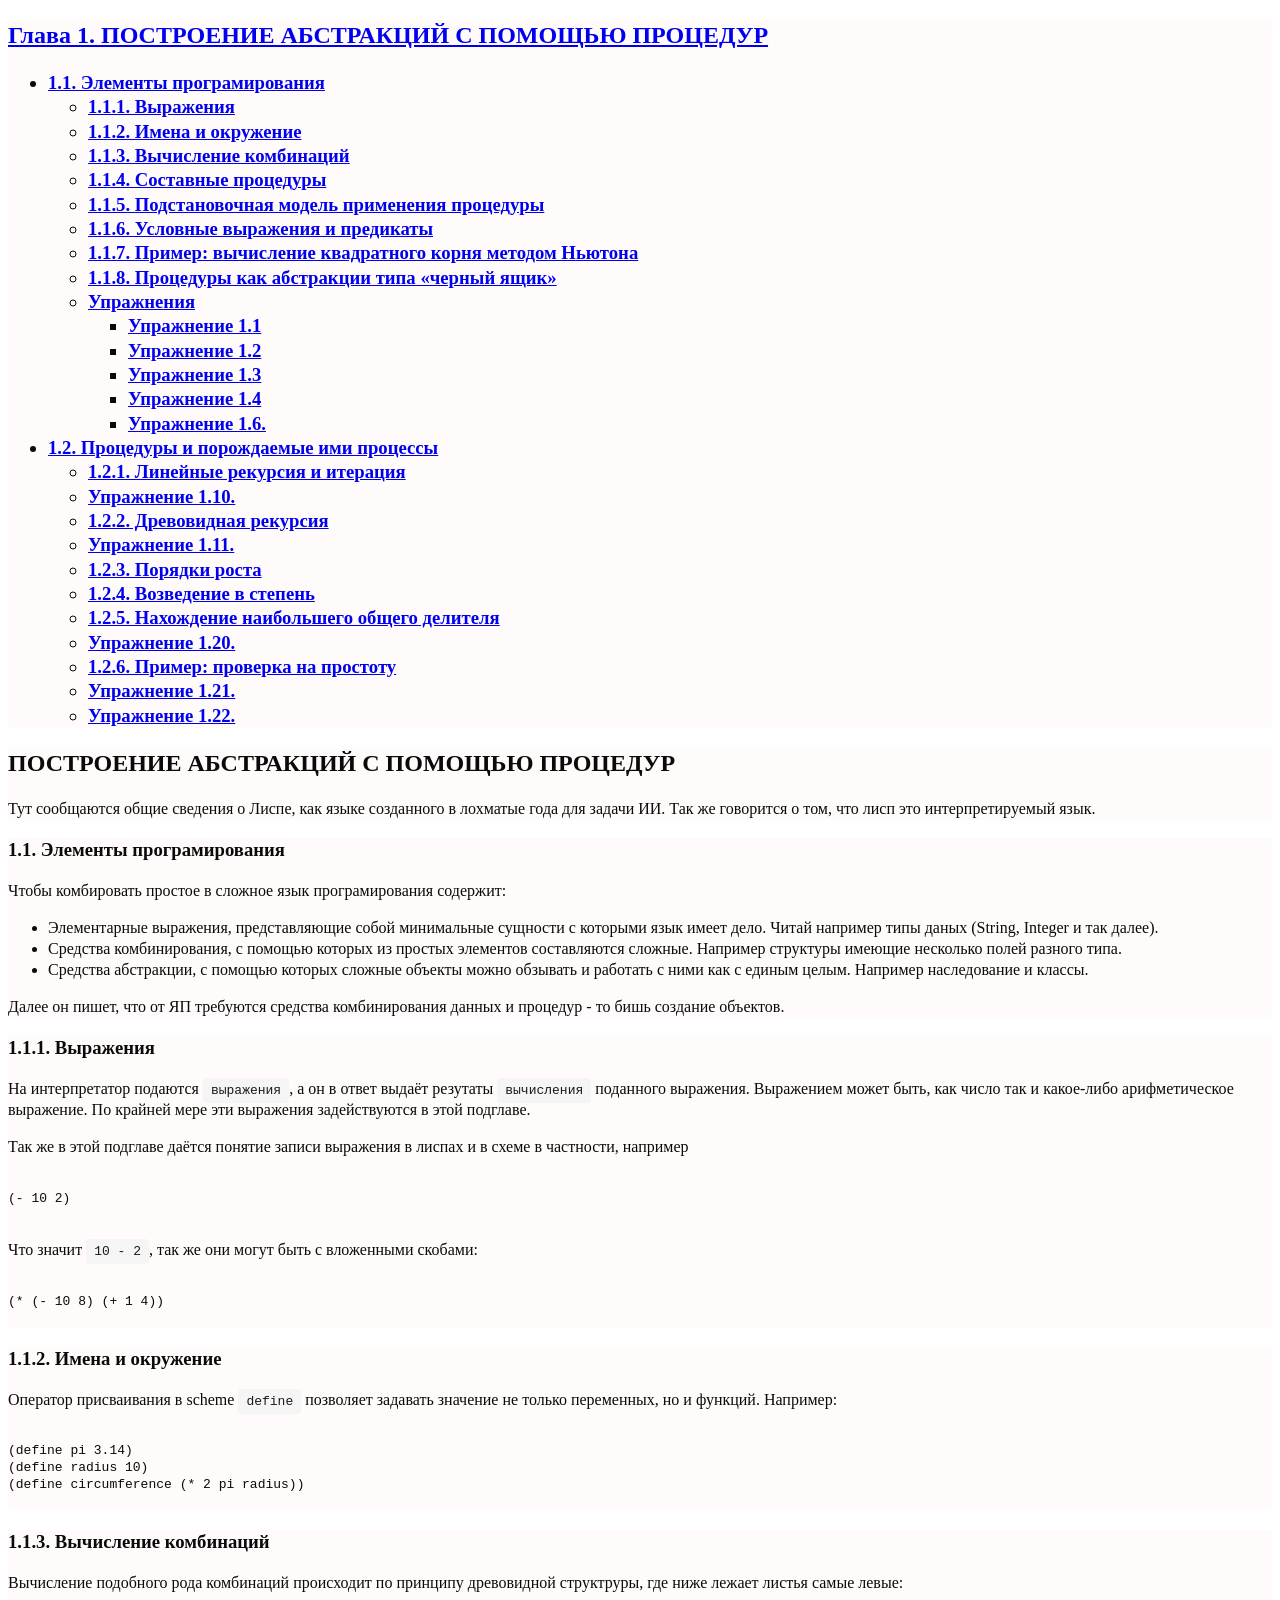
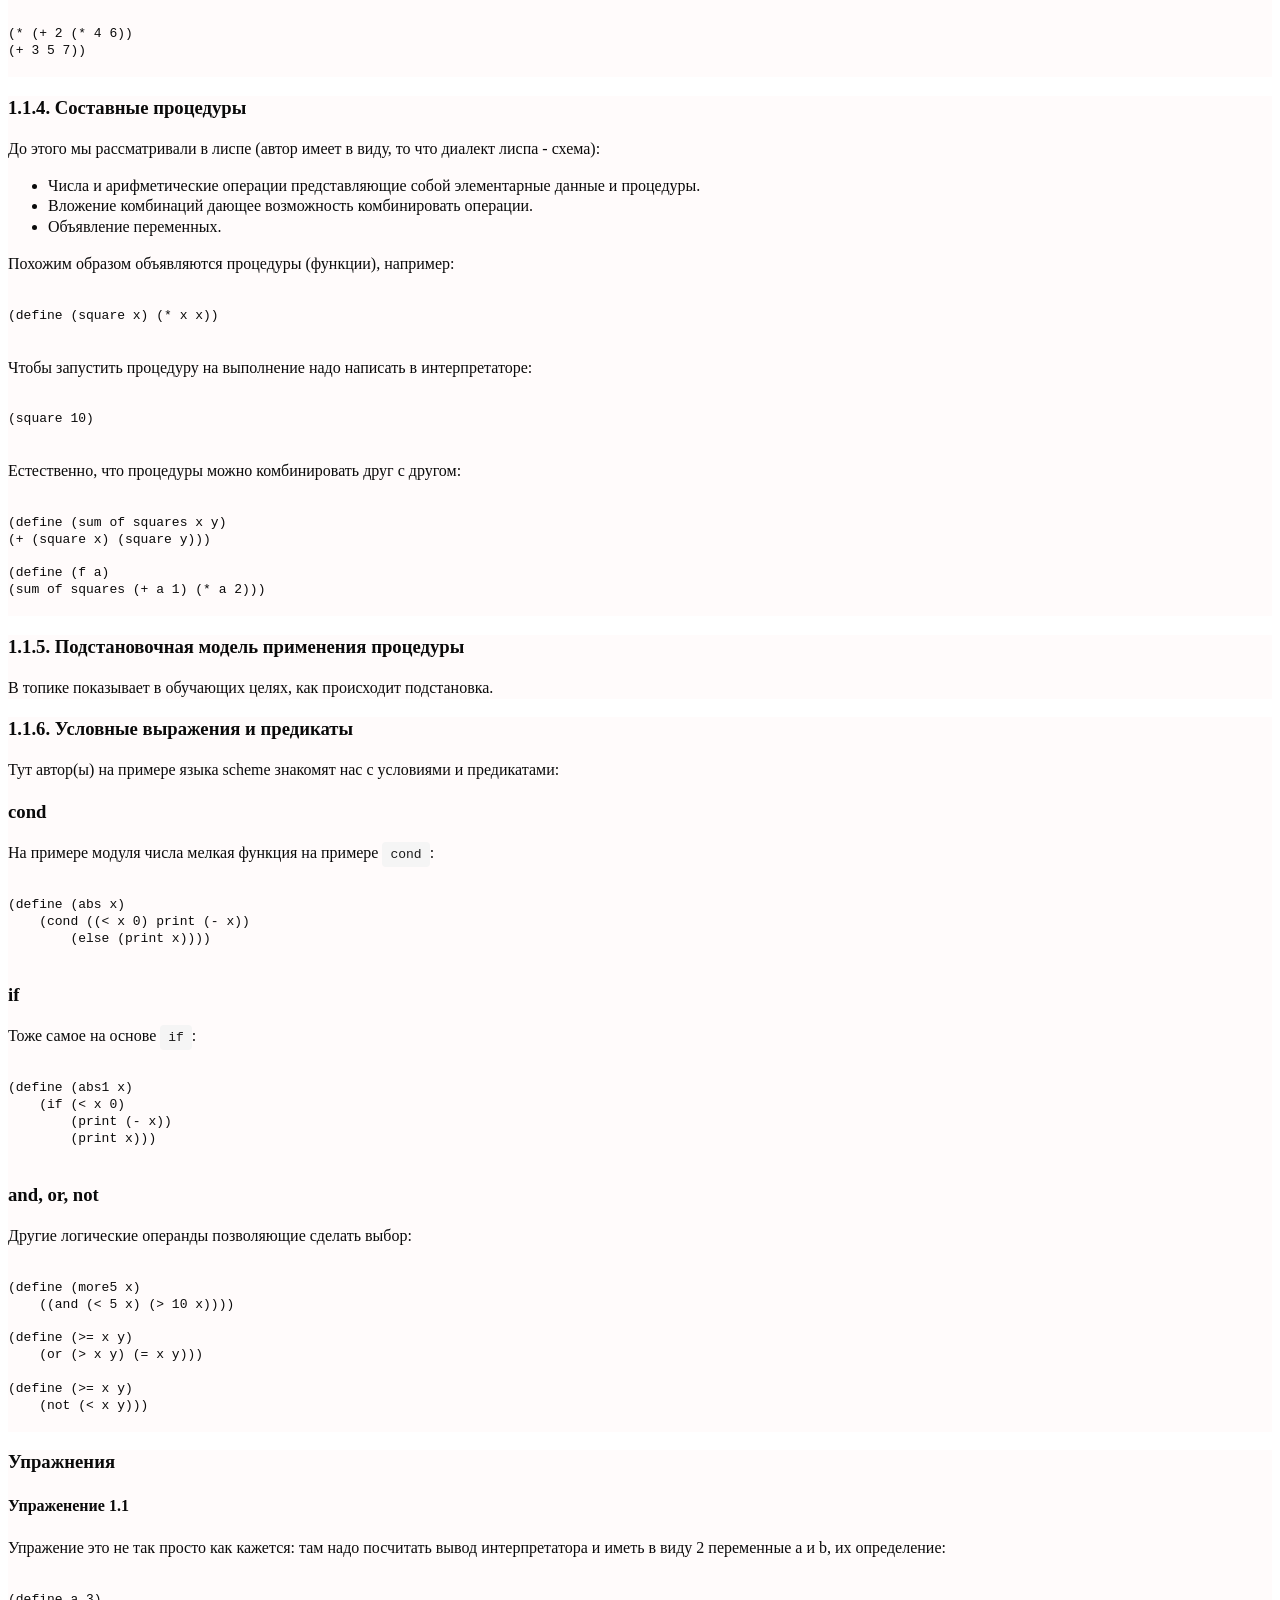
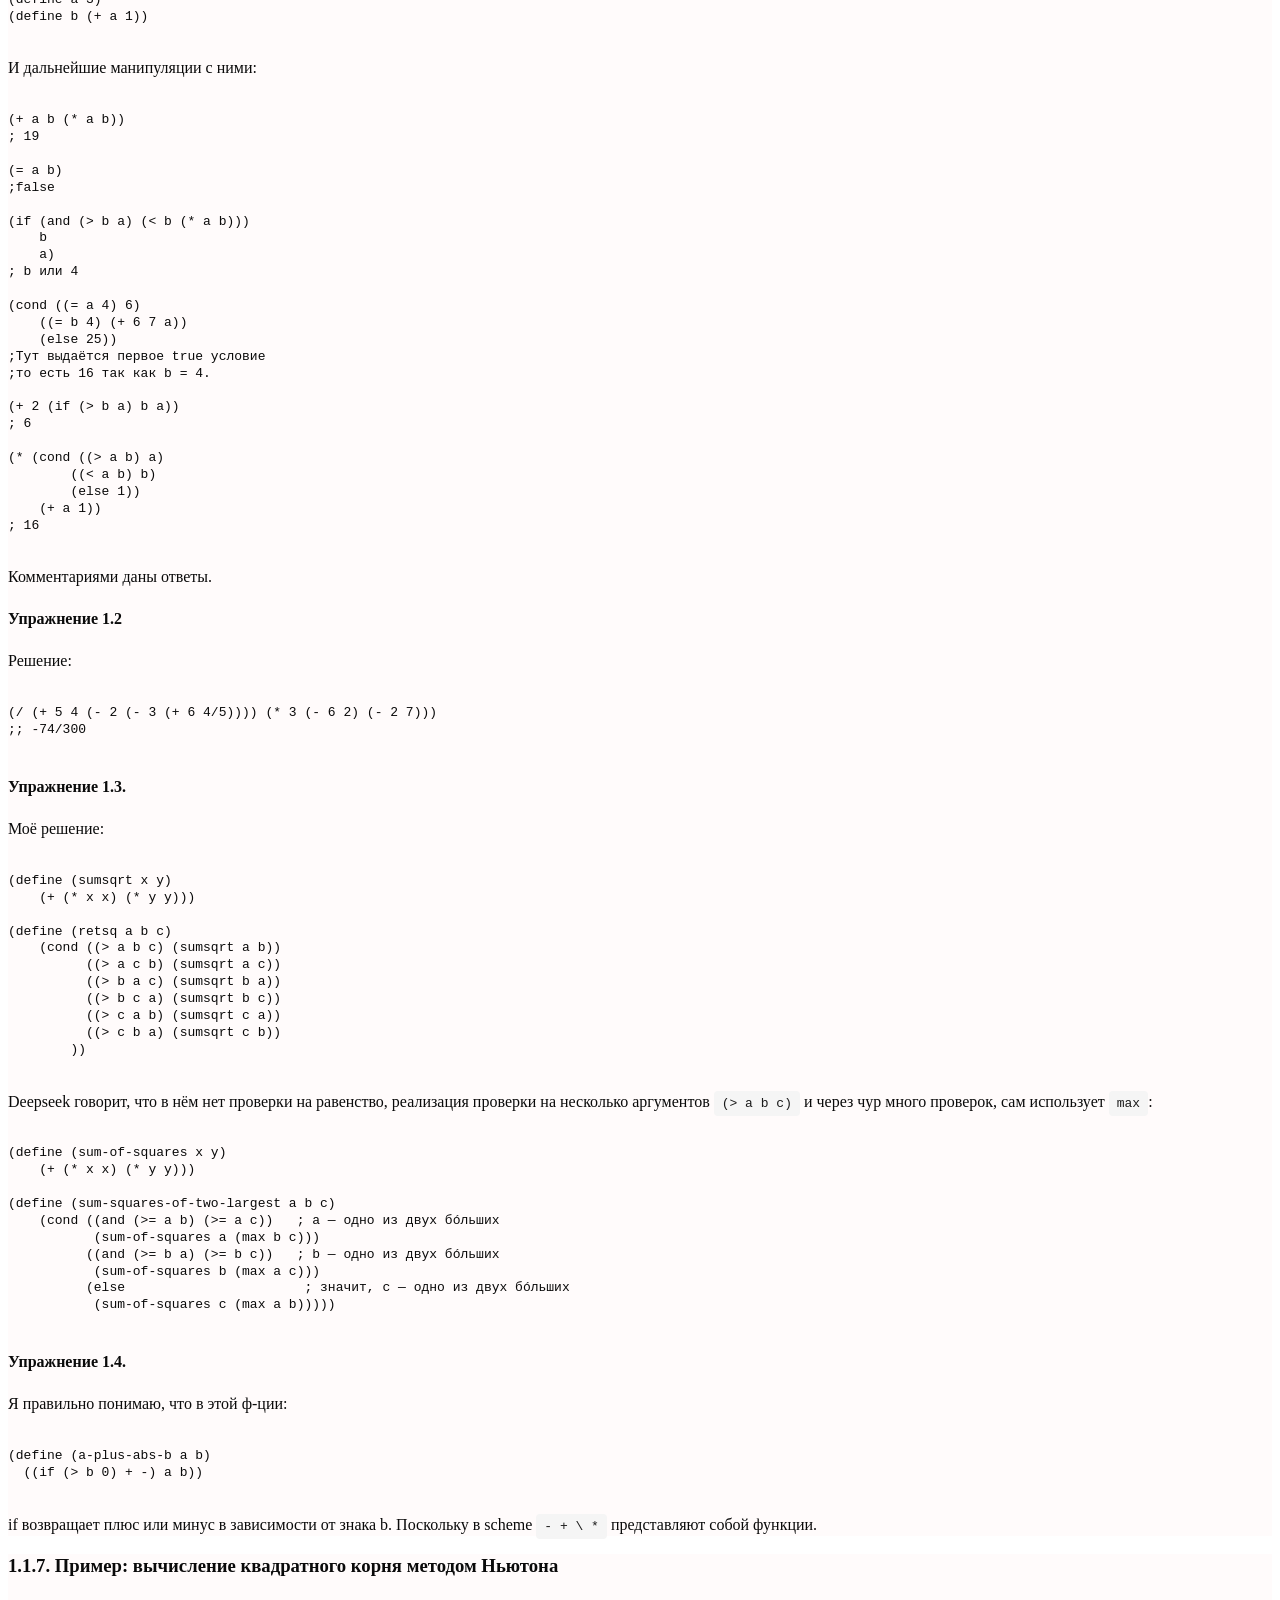
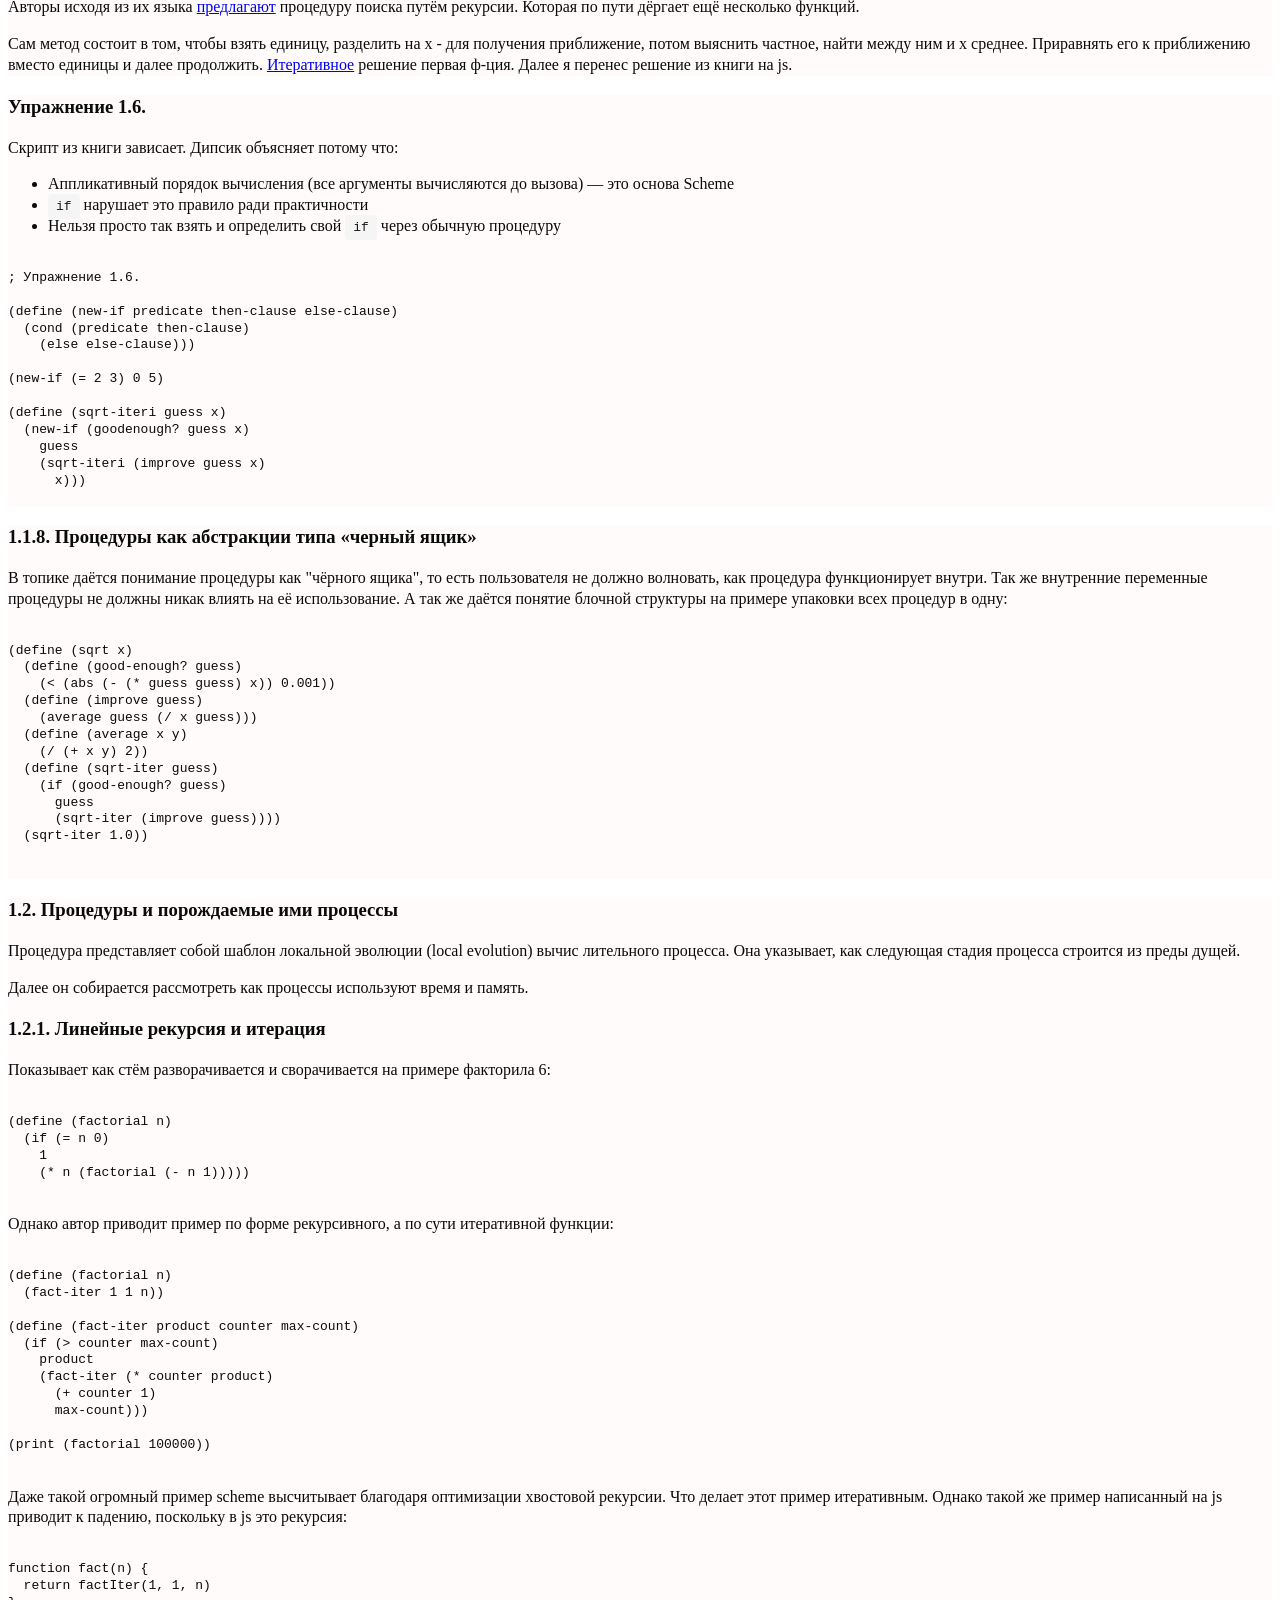
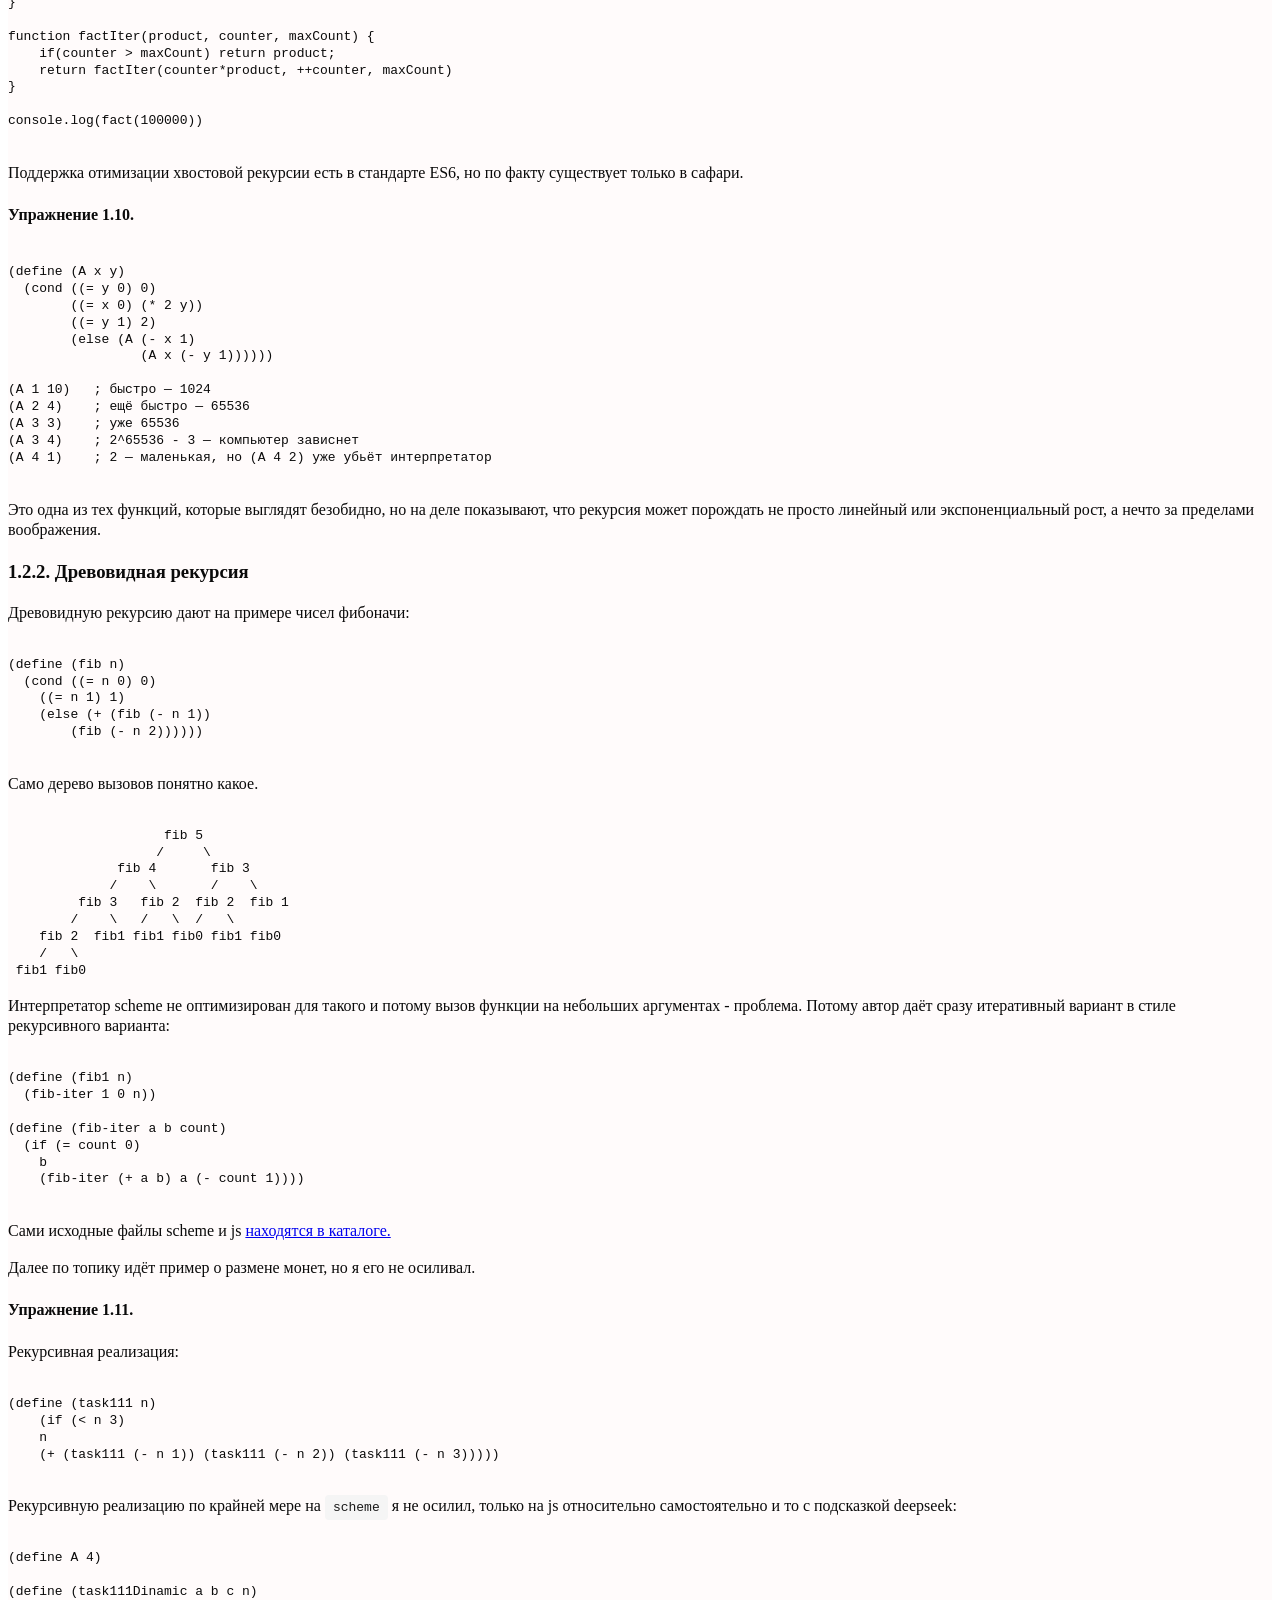
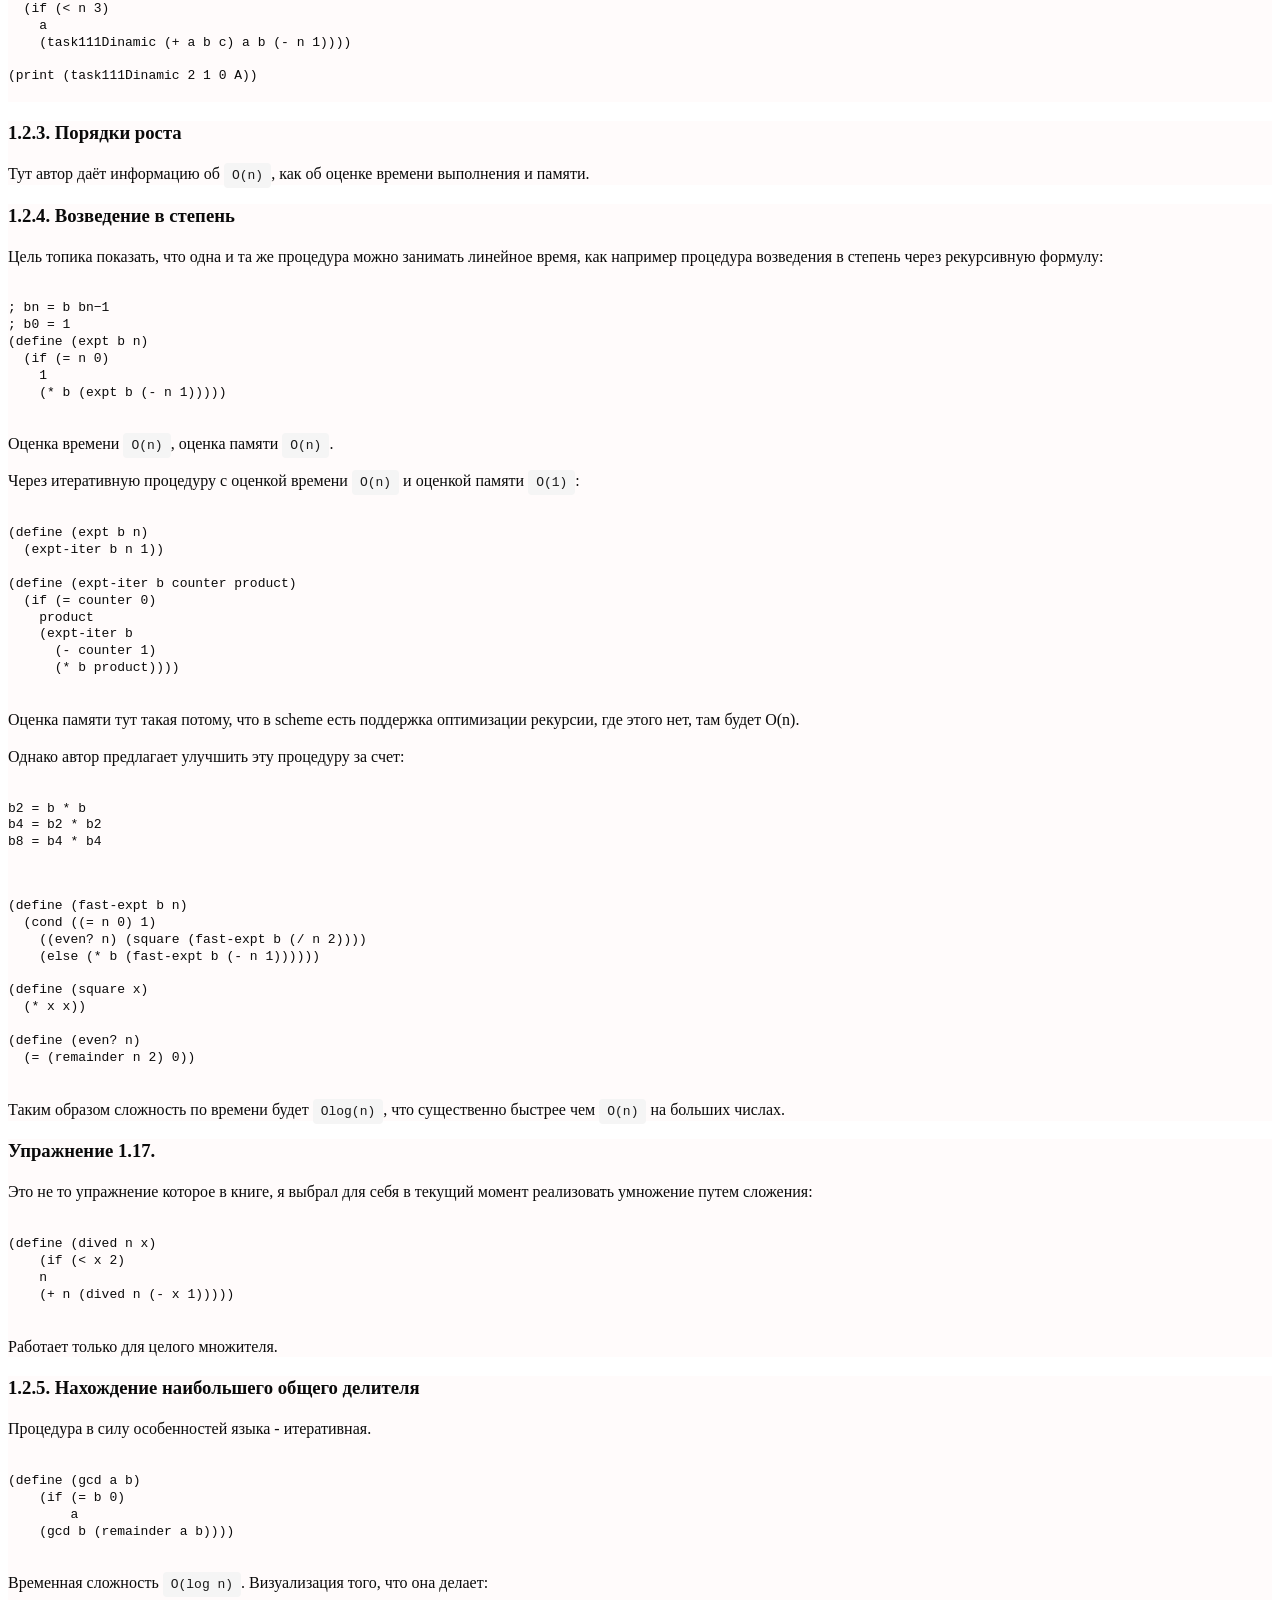
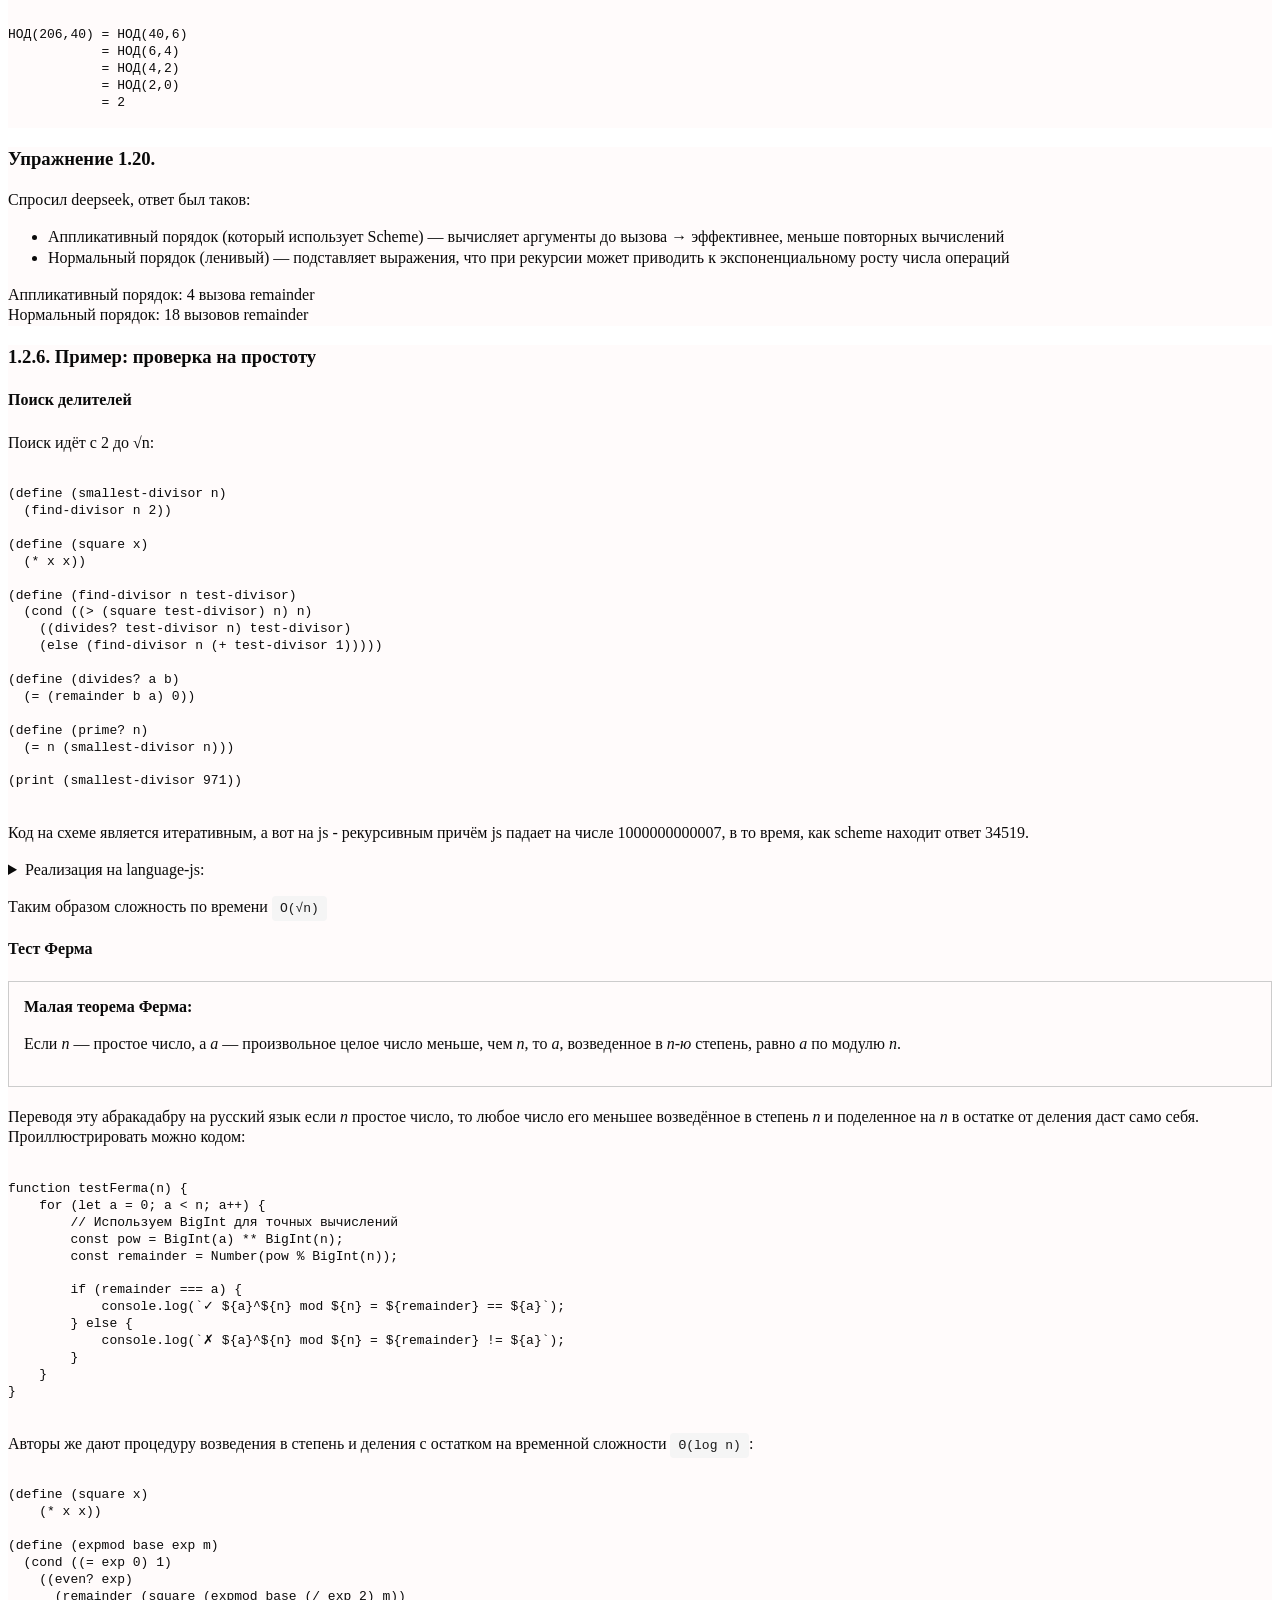
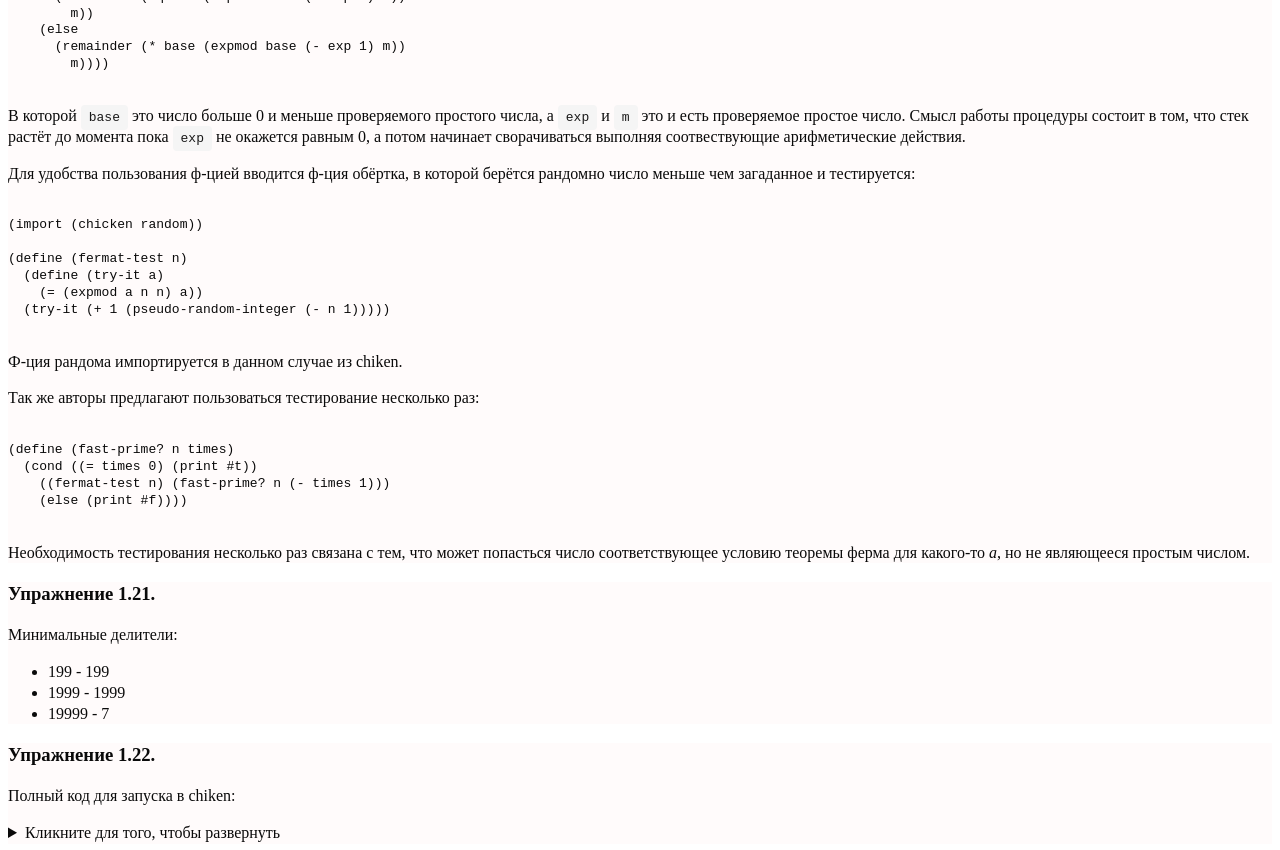
==== commit 0dd92d11: "Добалена ссылка в оглавление на упражнение 1.22" ====
--- a/chapter1/chapter1.html
+++ b/chapter1/chapter1.html
@@ -51,6 +51,7 @@
                         <li><a href="#task120">Упражнение 1.20.</a></li>
                         <li><a href="#chapt126">1.2.6. Пример: проверка на простоту</a></li>
                         <li><a href="#task121">Упражнение 1.21.</a></li>
+                        <li><a href="#task122">Упражнение 1.22.</a></li>
                     </ul>
                 </li>
             </ul>
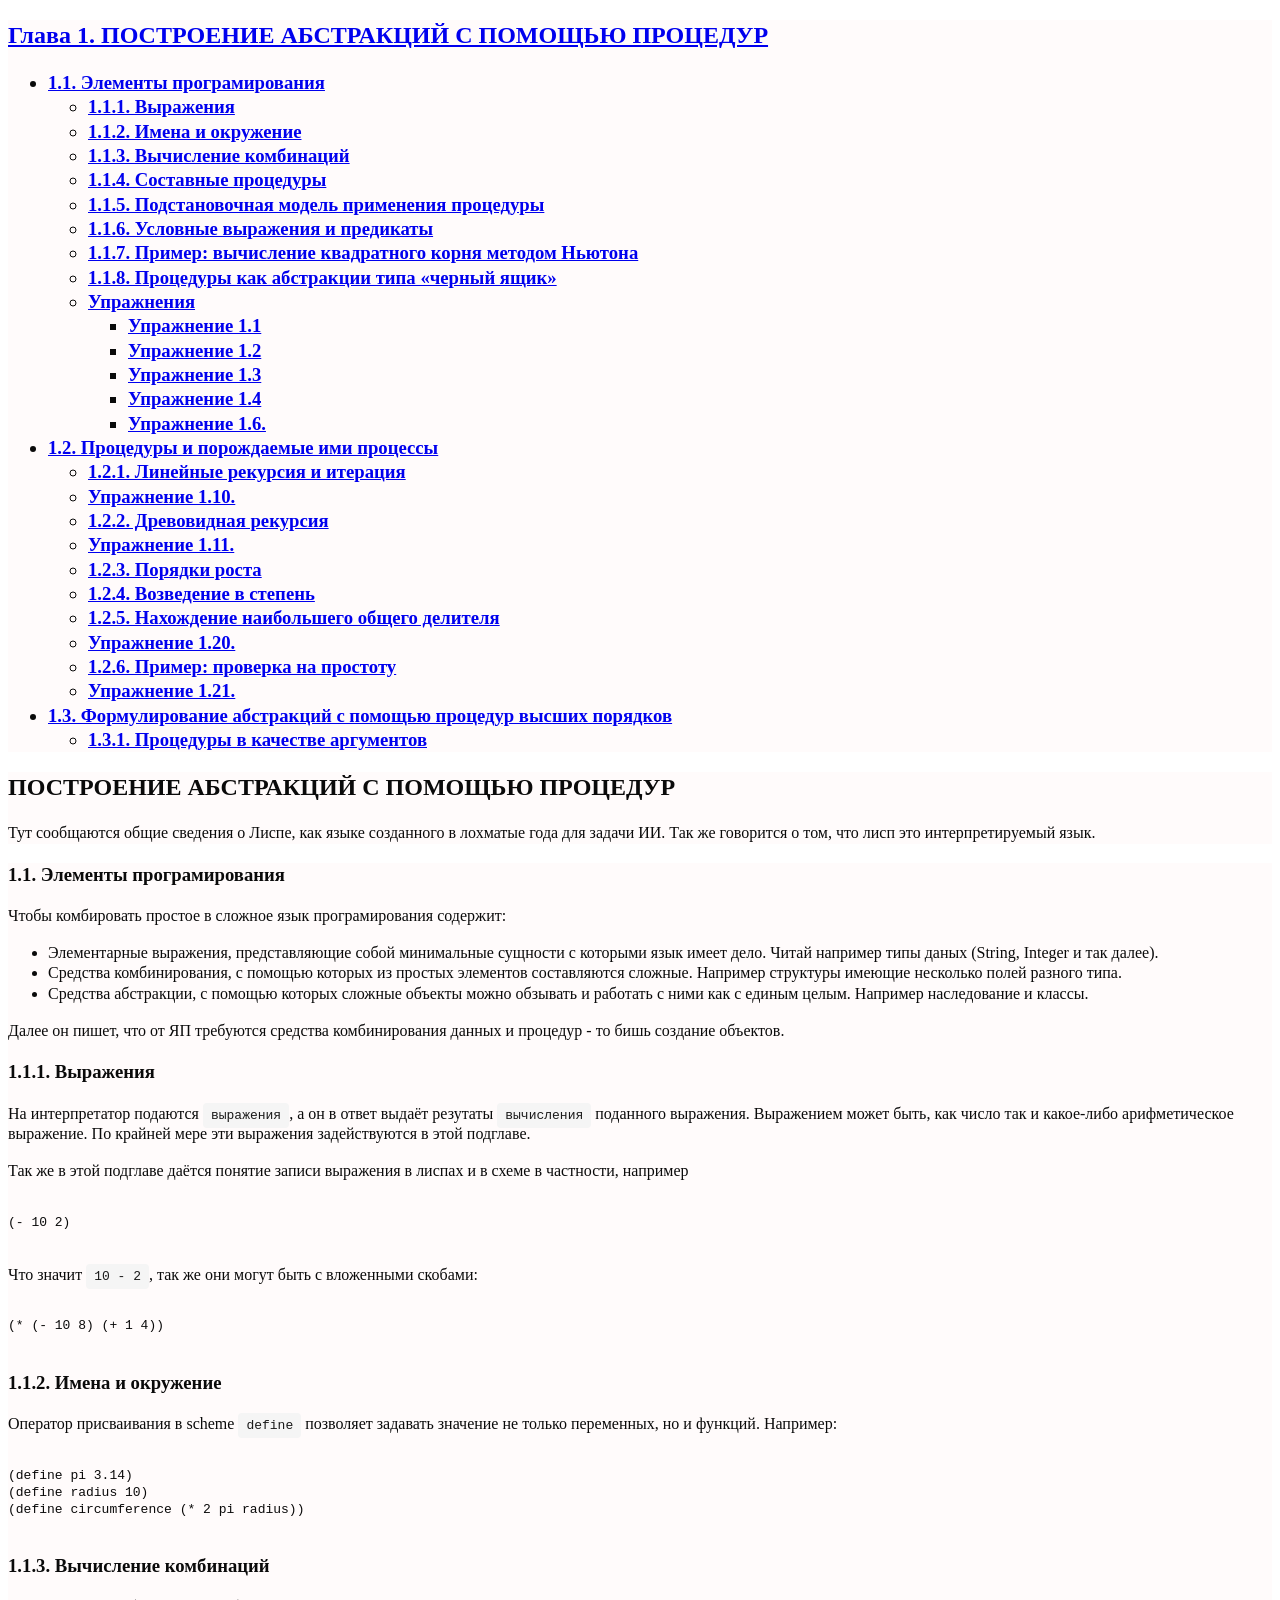
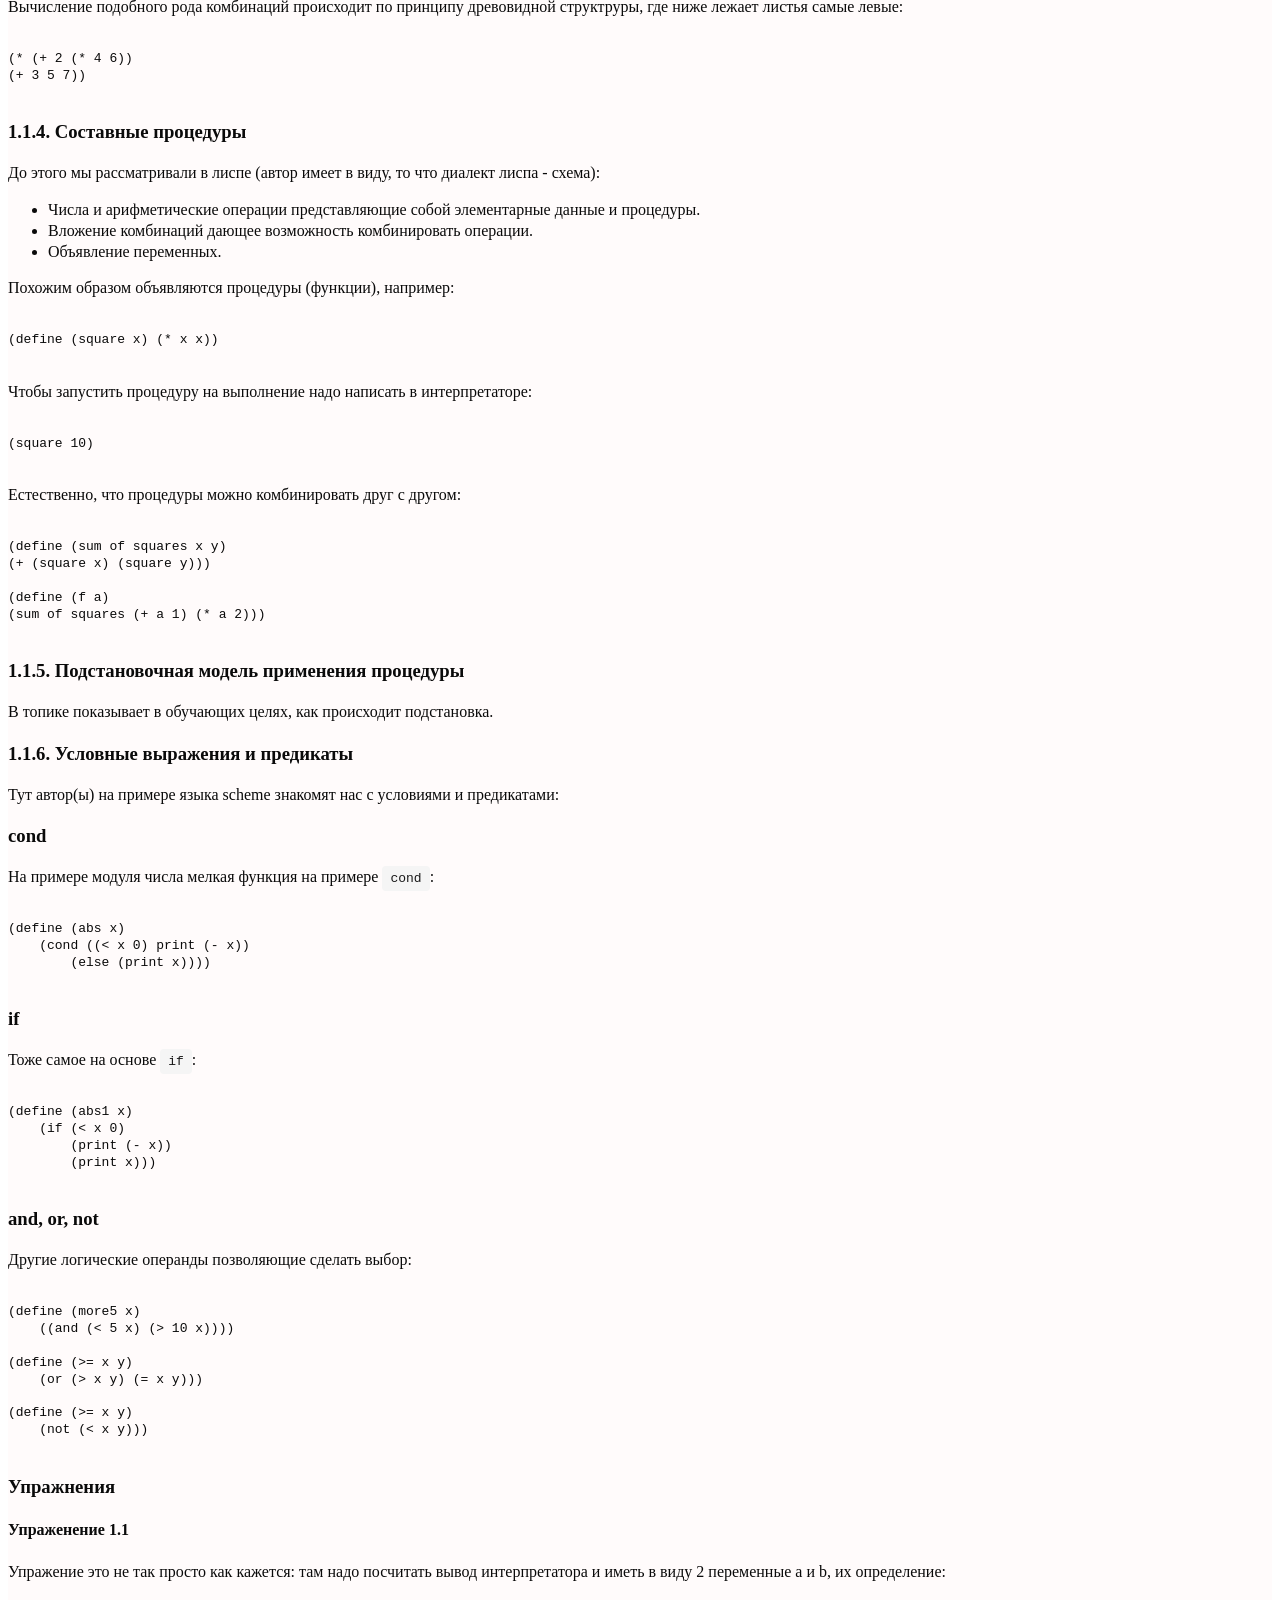
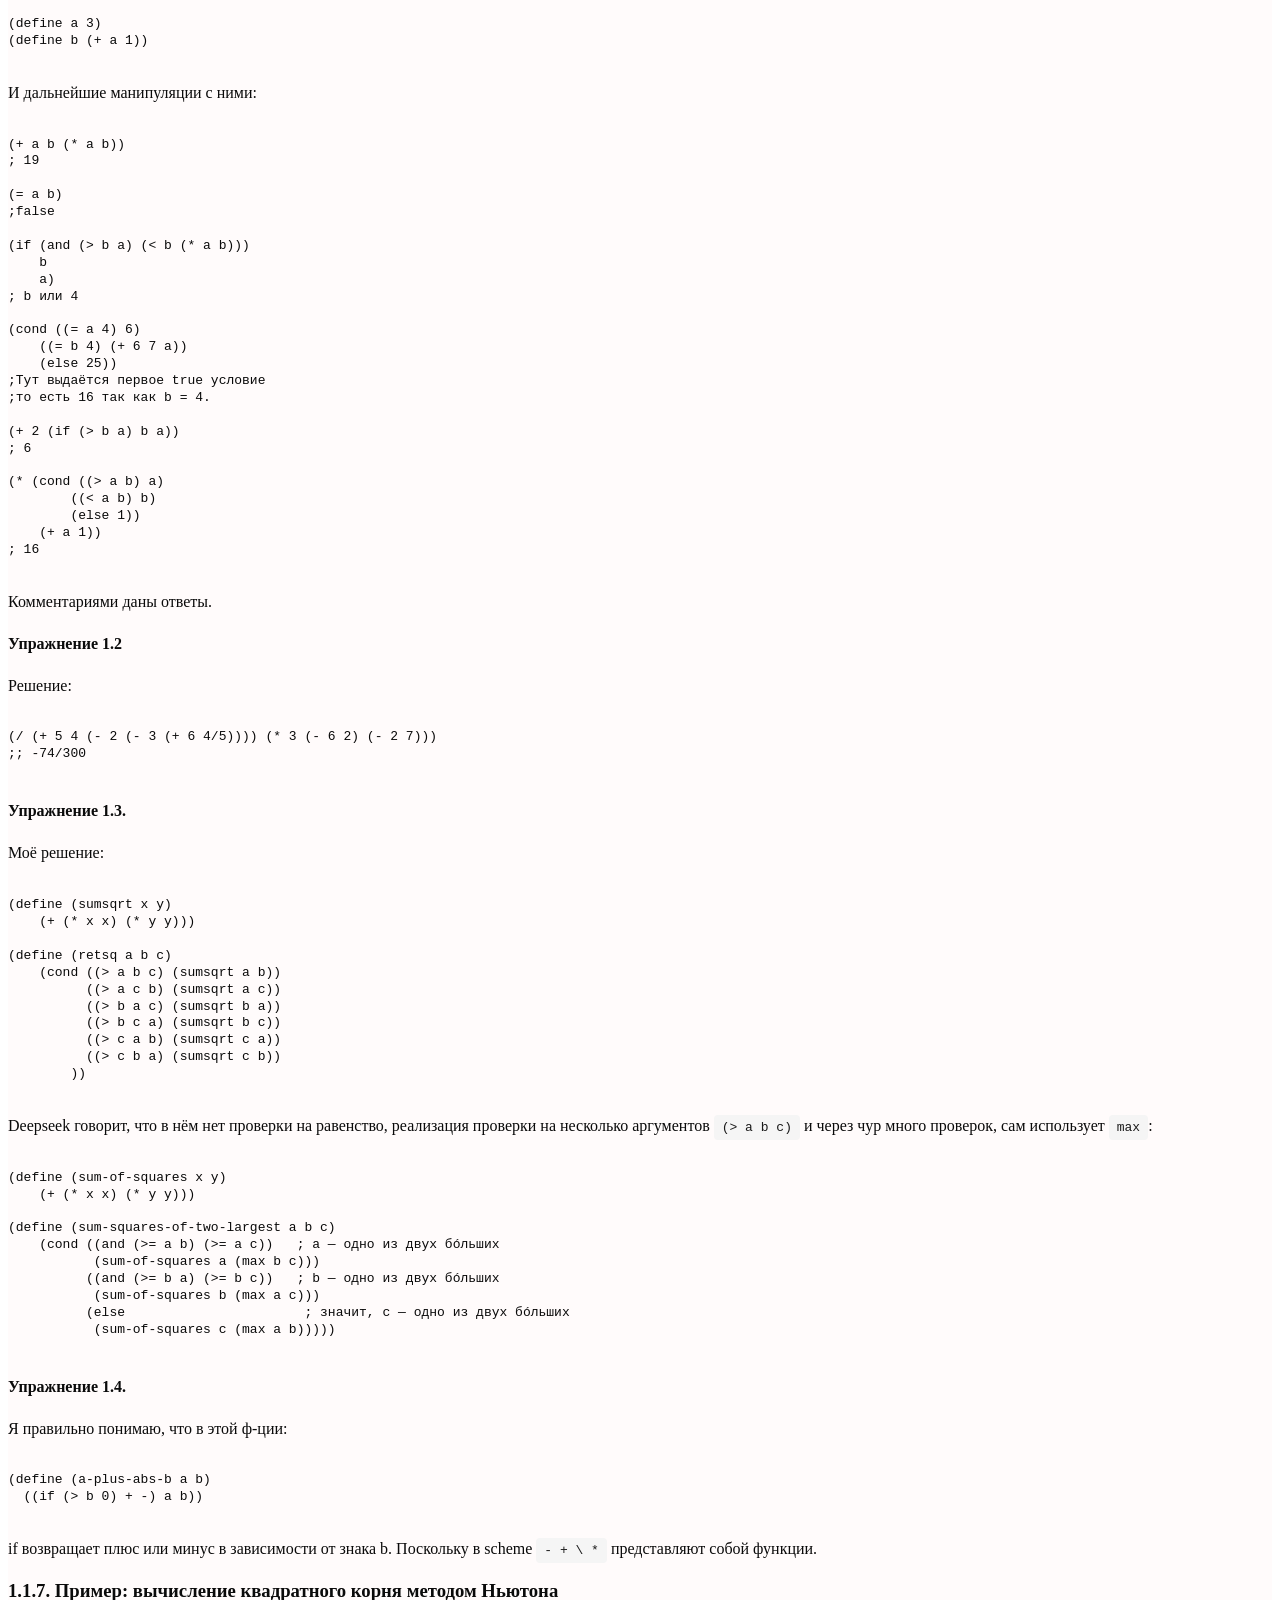
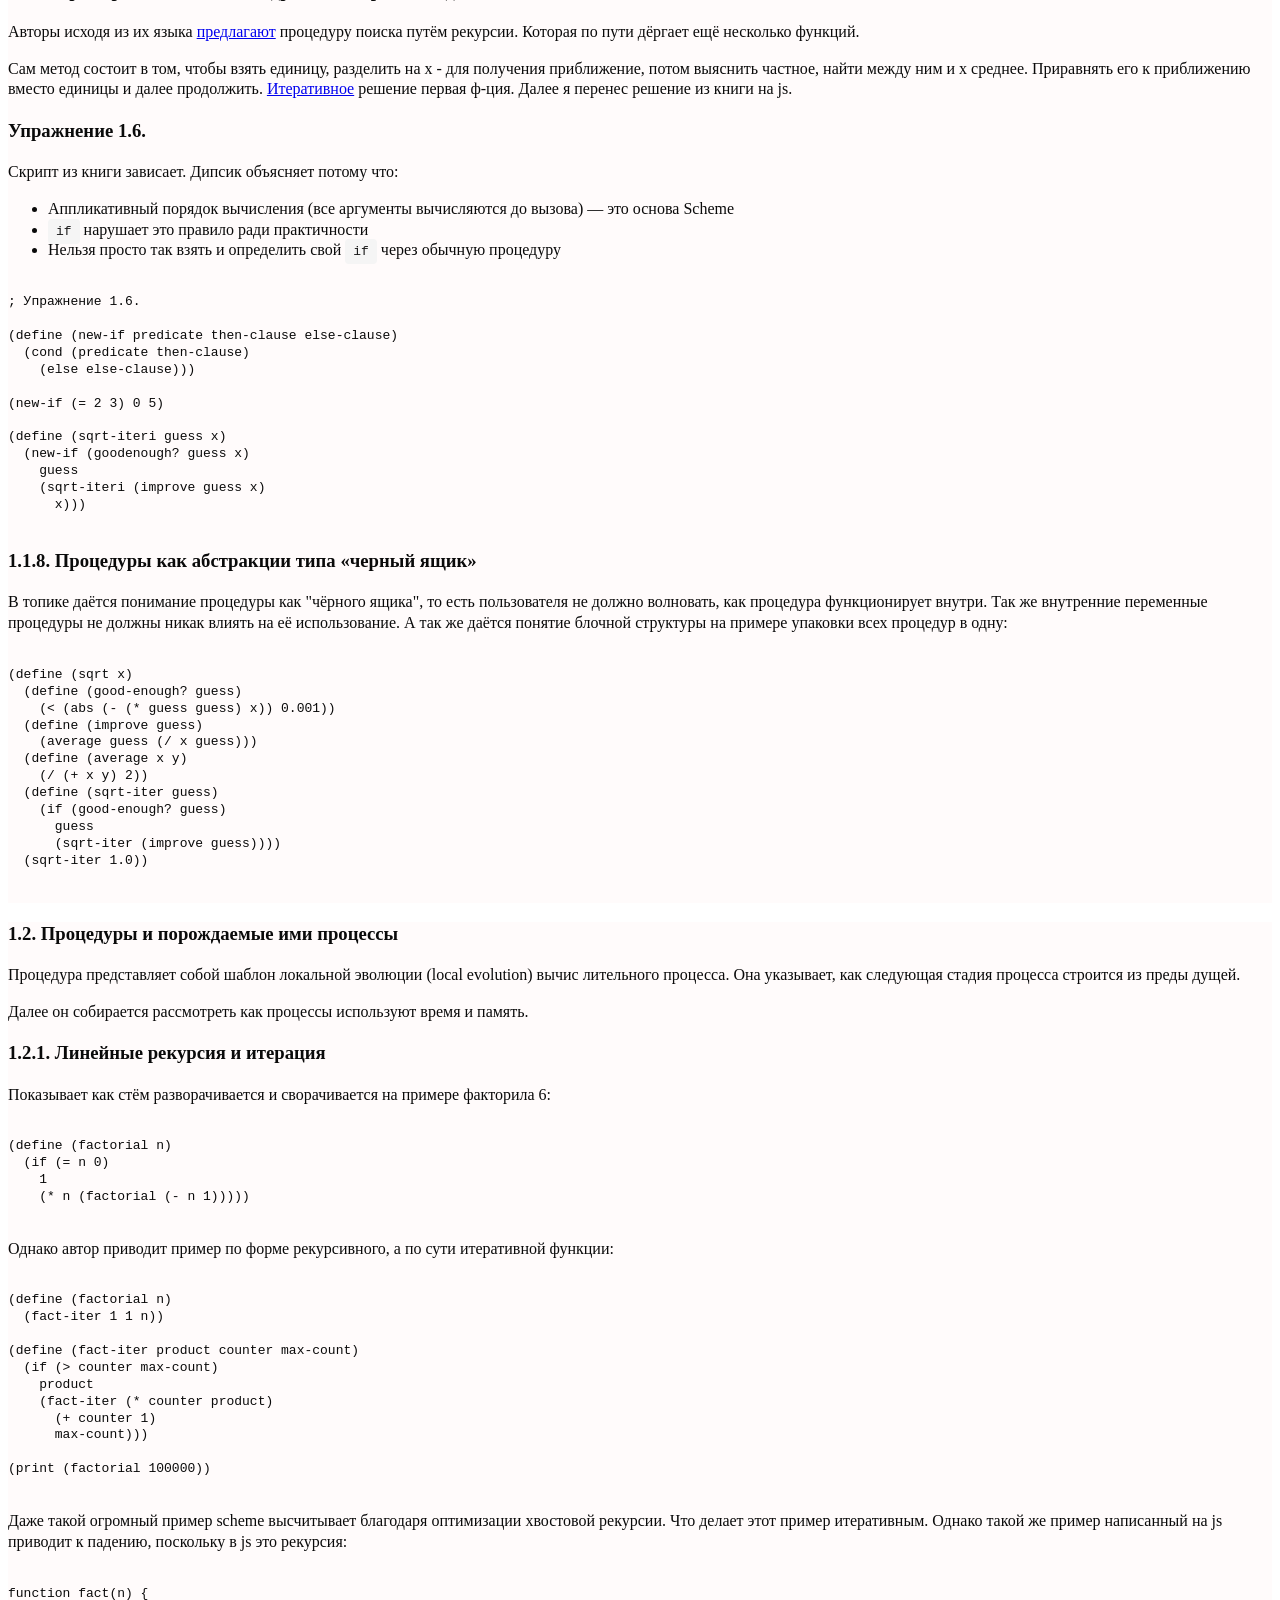
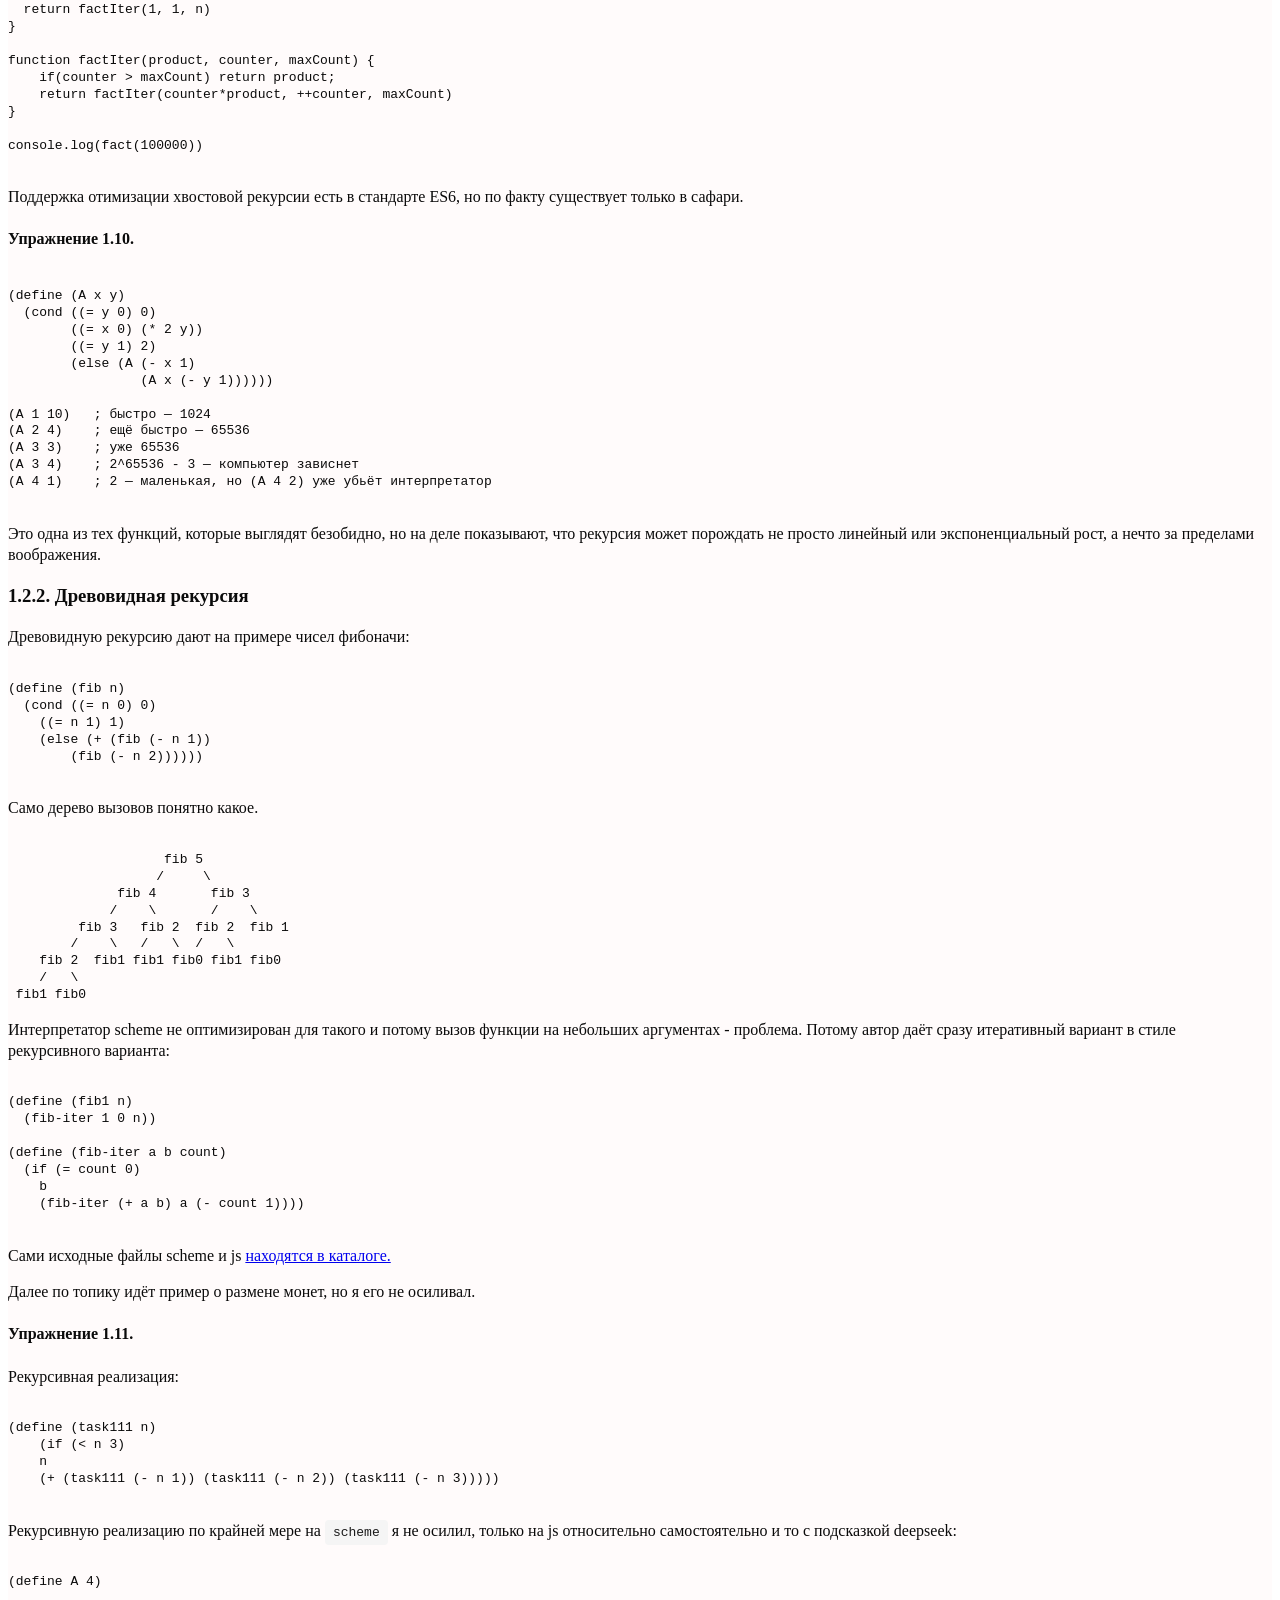
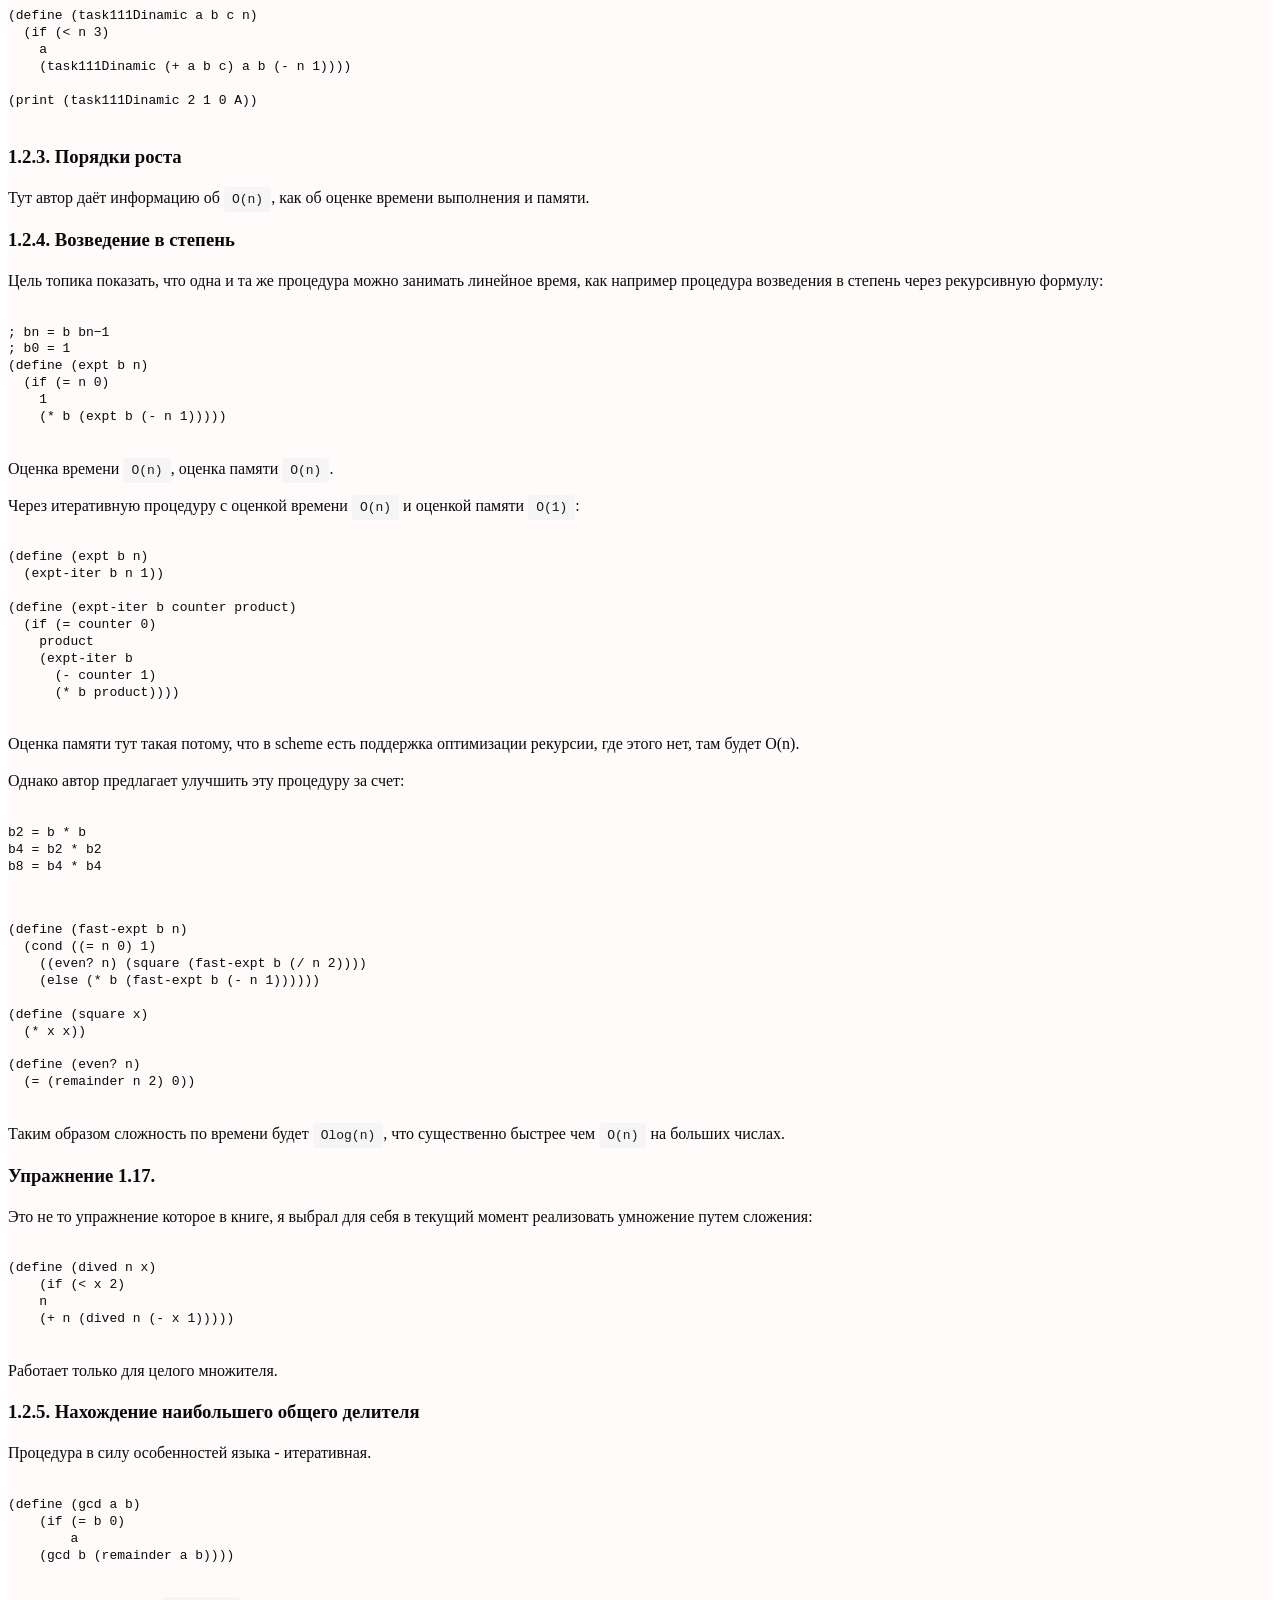
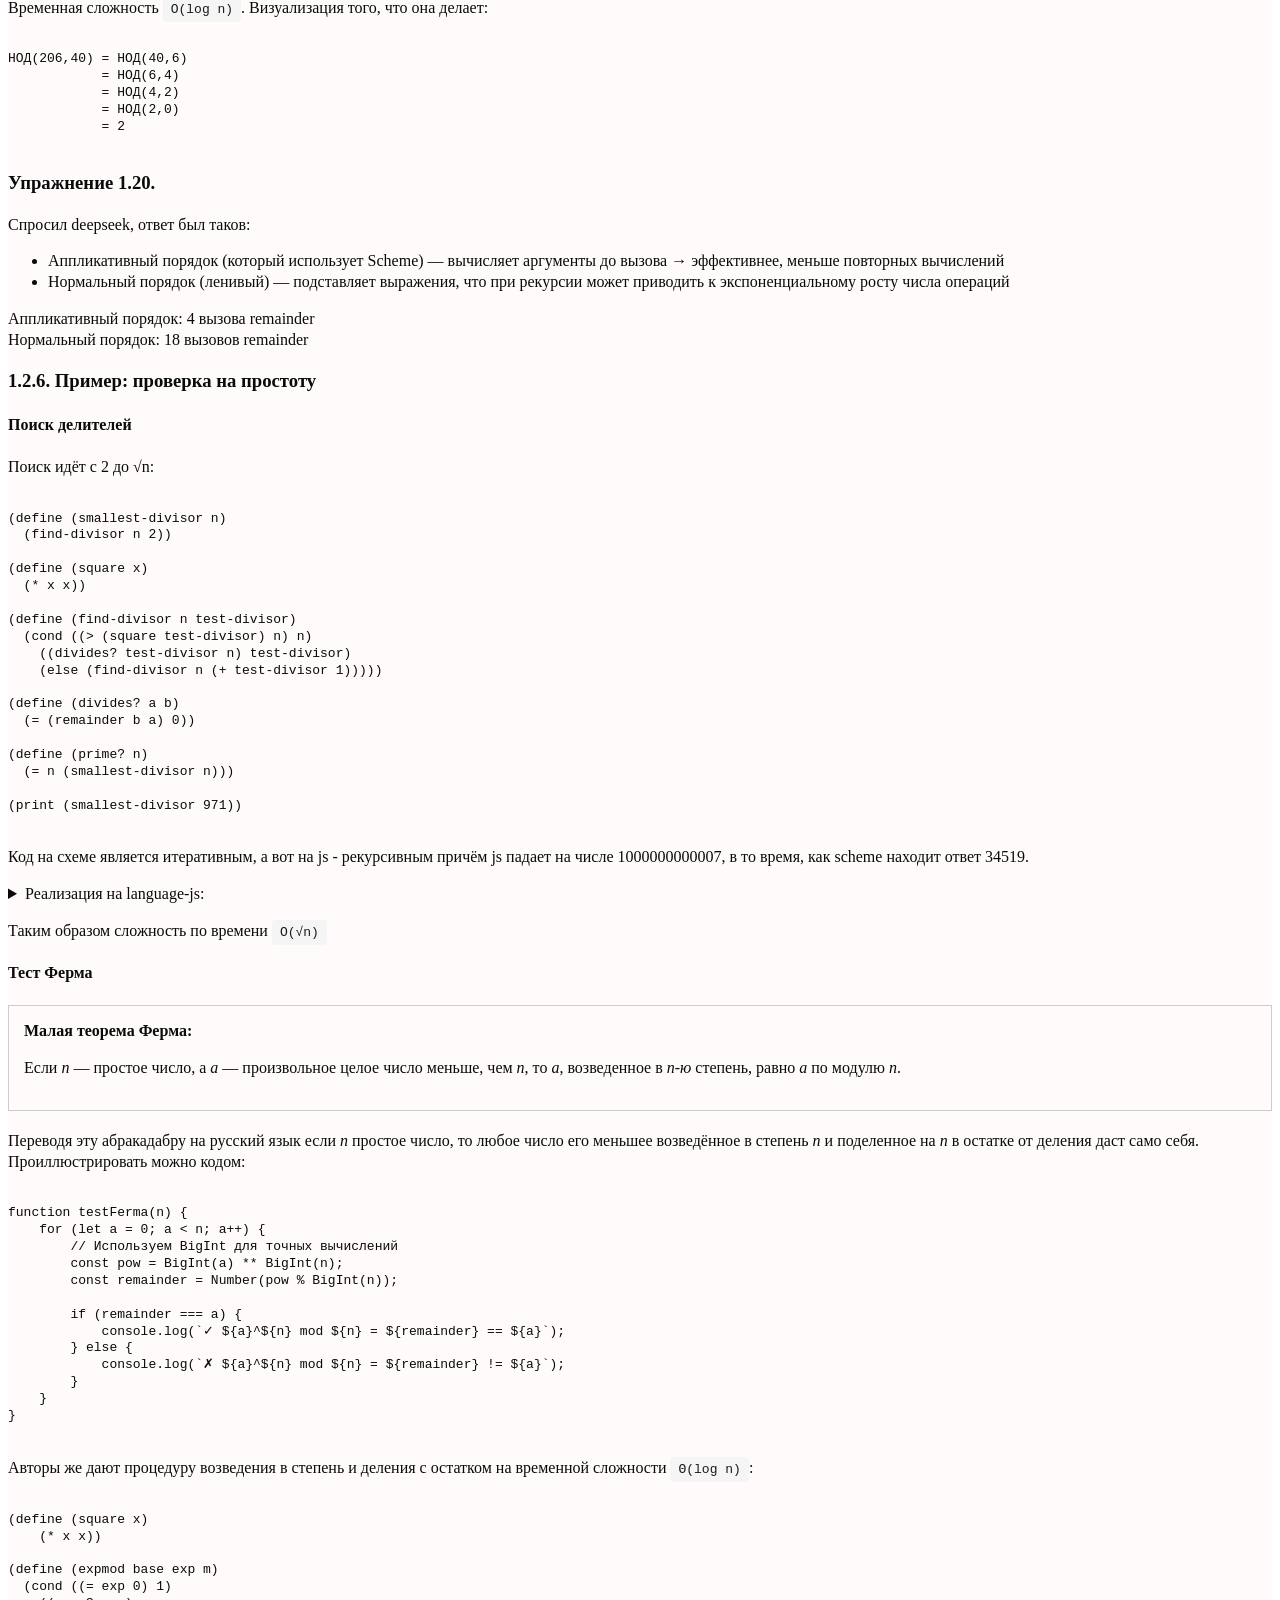
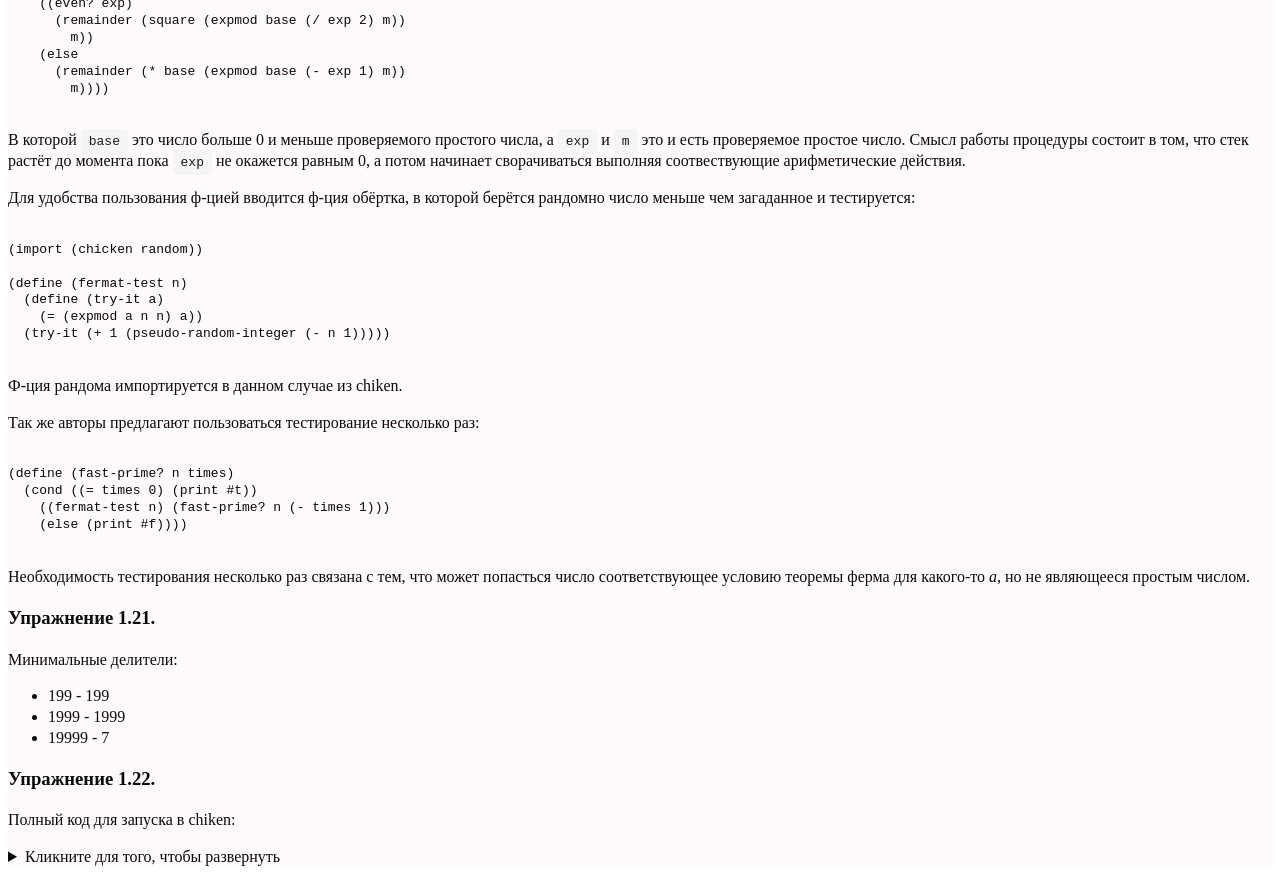
==== commit caf1e4f8: "refactor: moved 1.x.y into 1.x" ====
--- a/chapter1/chapter1.html
+++ b/chapter1/chapter1.html
@@ -51,7 +51,12 @@
                         <li><a href="#task120">Упражнение 1.20.</a></li>
                         <li><a href="#chapt126">1.2.6. Пример: проверка на простоту</a></li>
                         <li><a href="#task121">Упражнение 1.21.</a></li>
-                        <li><a href="#task122">Упражнение 1.22.</a></li>
+                    </ul>
+                </li>
+                <li><a href="#chap13">1.3. Формулирование абстракций с помощью процедур
+                        высших порядков</a>
+                    <ul>
+                        <li><a href="chap131">1.3.1. Процедуры в качестве аргументов</a></li>
                     </ul>
                 </li>
             </ul>
@@ -76,96 +81,98 @@
         </ul>
         <p>Далее он пишет, что от ЯП требуются средства комбинирования данных и процедур - то бишь создание объектов.
         </p>
-    </div>
-    <div class="topic" id="chap111">
-        <h3>1.1.1. Выражения</h3>
-        <p>На интерпретатор подаются <code>выражения</code>, а он в ответ выдаёт резутаты <code>вычисления</code>
-            поданного выражения. Выражением может быть, как число так и какое-либо арифметическое выражение.
-            По крайней мере эти выражения задействуются в этой подглаве.</p>
-        <p>Так же в этой подглаве даётся понятие записи выражения в лиспах и в схеме в частности, например</p>
-        <pre><code class="language-scheme">
+        <div class="" id="chap111">
+            <h3>1.1.1. Выражения</h3>
+            <p>На интерпретатор подаются <code>выражения</code>, а он в ответ выдаёт резутаты <code>вычисления</code>
+                поданного выражения. Выражением может быть, как число так и какое-либо арифметическое выражение.
+                По крайней мере эти выражения задействуются в этой подглаве.</p>
+            <p>Так же в этой подглаве даётся понятие записи выражения в лиспах и в схеме в частности, например</p>
+            <pre><code class="language-scheme">
 (- 10 2)
         </code></pre>
-        <p>Что значит <code>10 - 2</code>, так же они могут быть с вложенными скобами:</p>
-        <pre><code class="language-scheme">
+            <p>Что значит <code>10 - 2</code>, так же они могут быть с вложенными скобами:</p>
+            <pre><code class="language-scheme">
 (* (- 10 8) (+ 1 4))
         </code></pre>
-    </div>
-    <div class="topic" id="chap112">
-        <h3>1.1.2. Имена и окружение</h3>
-        <p>Оператор присваивания в scheme <code>define</code> позволяет задавать значение не только переменных, но и
-            функций. Например:</p>
-        <pre><code class="language-scheme">
+        </div>
+
+
+        <div class="" id="chap112">
+            <h3>1.1.2. Имена и окружение</h3>
+            <p>Оператор присваивания в scheme <code>define</code> позволяет задавать значение не только переменных, но и
+                функций. Например:</p>
+            <pre><code class="language-scheme">
 (define pi 3.14)
 (define radius 10)
 (define circumference (* 2 pi radius))                
             </code></pre>
-    </div>
-    <div class="topic" id="chap113">
-        <h3>1.1.3. Вычисление комбинаций</h3>
-        <p>Вычисление подобного рода комбинаций происходит по принципу древовидной структруры, где ниже лежает листья
-            самые левые:</p>
-        <pre><code class="language-scheme">
+        </div>
+        <div class="" id="chap113">
+            <h3>1.1.3. Вычисление комбинаций</h3>
+            <p>Вычисление подобного рода комбинаций происходит по принципу древовидной структруры, где ниже лежает
+                листья
+                самые левые:</p>
+            <pre><code class="language-scheme">
 (* (+ 2 (* 4 6))
 (+ 3 5 7))            
         </code></pre>
-    </div>
-    <div class="topic" id="chap114">
-        <h3>1.1.4. Составные процедуры</h3>
-        <p>До этого мы рассматривали в лиспе (автор имеет в виду, то что диалект лиспа - схема):</p>
-        <ul>
-            <li>Числа и арифметические операции представляющие собой элементарные данные и процедуры.</li>
-            <li>Вложение комбинаций дающее возможность комбинировать операции.</li>
-            <li>Объявление переменных.</li>
-        </ul>
-        <p>Похожим образом объявляются процедуры (функции), например:</p>
-        <pre><code class="language-scheme">
+        </div>
+        <div class="" id="chap114">
+            <h3>1.1.4. Составные процедуры</h3>
+            <p>До этого мы рассматривали в лиспе (автор имеет в виду, то что диалект лиспа - схема):</p>
+            <ul>
+                <li>Числа и арифметические операции представляющие собой элементарные данные и процедуры.</li>
+                <li>Вложение комбинаций дающее возможность комбинировать операции.</li>
+                <li>Объявление переменных.</li>
+            </ul>
+            <p>Похожим образом объявляются процедуры (функции), например:</p>
+            <pre><code class="language-scheme">
 (define (square x) (* x x))            
         </code></pre>
-        <p>Чтобы запустить процедуру на выполнение надо написать в интерпретаторе:</p>
-        <pre><code class="language-scheme">
+            <p>Чтобы запустить процедуру на выполнение надо написать в интерпретаторе:</p>
+            <pre><code class="language-scheme">
 (square 10)            
         </code></pre>
-        <p>Естественно, что процедуры можно комбинировать друг с другом:</p>
-        <pre><code class="language-scheme">
+            <p>Естественно, что процедуры можно комбинировать друг с другом:</p>
+            <pre><code class="language-scheme">
 (define (sum of squares x y)
 (+ (square x) (square y)))
 
 (define (f a)
 (sum of squares (+ a 1) (* a 2)))
         </code></pre>
-    </div>
-    <div class="topic" id="chap115">
-        <h3>1.1.5. Подстановочная модель применения процедуры</h3>
-        <p>В топике показывает в обучающих целях, как происходит подстановка.</p>
-    </div>
-    <div class="topic" id="chap116">
-        <h3>1.1.6. Условные выражения и предикаты</h3>
-        <p>Тут автор(ы) на примере языка scheme знакомят нас с условиями и предикатами:</p>
-        <div id="cond">
-            <h3>cond</h3>
-            <p>На примере модуля числа мелкая функция на примере <code>cond</code>:</p>
-            <pre><code class="language-scheme">
+        </div>
+        <div class="" id="chap115">
+            <h3>1.1.5. Подстановочная модель применения процедуры</h3>
+            <p>В топике показывает в обучающих целях, как происходит подстановка.</p>
+        </div>
+        <div class="" id="chap116">
+            <h3>1.1.6. Условные выражения и предикаты</h3>
+            <p>Тут автор(ы) на примере языка scheme знакомят нас с условиями и предикатами:</p>
+            <div id="cond">
+                <h3>cond</h3>
+                <p>На примере модуля числа мелкая функция на примере <code>cond</code>:</p>
+                <pre><code class="language-scheme">
 (define (abs x)
     (cond ((&lt; x 0) print (- x))
         (else (print x))))                
             </code></pre>
-        </div>
-        <div id="if">
-            <h3>if</h3>
-            <p>Тоже самое на основе <code>if</code>:
-            </p>
-            <pre><code class="language-scheme">
+            </div>
+            <div id="if">
+                <h3>if</h3>
+                <p>Тоже самое на основе <code>if</code>:
+                </p>
+                <pre><code class="language-scheme">
 (define (abs1 x)
     (if (&lt; x 0)
         (print (- x))
         (print x)))                
             </code></pre>
-        </div>
-        <div id="and">
-            <h3>and, or, not</h3>
-            <p>Другие логические операнды позволяющие сделать выбор:</p>
-            <pre><code class="language-scheme">
+            </div>
+            <div id="and">
+                <h3>and, or, not</h3>
+                <p>Другие логические операнды позволяющие сделать выбор:</p>
+                <pre><code class="language-scheme">
 (define (more5 x)
     ((and (&lt; 5 x) (> 10 x))))   
     
@@ -175,20 +182,20 @@
 (define (>= x y)
     (not (&lt; x y)))
             </code></pre>
-        </div>
-    </div>
-    <div class="topic" id="tasks">
-        <h3>Упражнения</h3>
-        <div id="task11">
-            <h4>Упраженение 1.1</h4>
-            <p>Упражение это не так просто как кажется: там надо посчитать вывод интерпретатора и иметь в виду 2
-                переменные a и b, их определение:</p>
-            <pre><code class="language-scheme">
+            </div>
+        </div>
+        <div class="" id="tasks">
+            <h3>Упражнения</h3>
+            <div id="task11">
+                <h4>Упраженение 1.1</h4>
+                <p>Упражение это не так просто как кажется: там надо посчитать вывод интерпретатора и иметь в виду 2
+                    переменные a и b, их определение:</p>
+                <pre><code class="language-scheme">
 (define a 3)
 (define b (+ a 1))                    
                 </code></pre>
-            <p>И дальнейшие манипуляции с ними:</p>
-            <pre><code class="language-scheme">
+                <p>И дальнейшие манипуляции с ними:</p>
+                <pre><code class="language-scheme">
 (+ a b (* a b))
 ; 19
 
@@ -215,20 +222,20 @@
     (+ a 1))
 ; 16
                 </code></pre>
-            <p>Комментариями даны ответы.</p>
-        </div>
-        <div id="task12">
-            <h4>Упражнение 1.2</h4>
-            <p>Решение:</p>
-            <pre><code class="language-scheme">
+                <p>Комментариями даны ответы.</p>
+            </div>
+            <div id="task12">
+                <h4>Упражнение 1.2</h4>
+                <p>Решение:</p>
+                <pre><code class="language-scheme">
 (/ (+ 5 4 (- 2 (- 3 (+ 6 4/5)))) (* 3 (- 6 2) (- 2 7)))   
 ;; -74/300             
             </code></pre>
-        </div>
-        <div id="task13">
-            <h4>Упражнение 1.3.</h4>
-            <p>Моё решение:</p>
-            <pre><code class="language-scheme">
+            </div>
+            <div id="task13">
+                <h4>Упражнение 1.3.</h4>
+                <p>Моё решение:</p>
+                <pre><code class="language-scheme">
 (define (sumsqrt x y)
     (+ (* x x) (* y y)))
 
@@ -241,10 +248,10 @@
           ((> c b a) (sumsqrt c b))   
         ))                
             </code></pre>
-            <p>Deepseek говорит, что в нём нет проверки на равенство, реализация проверки на несколько аргументов
-                <code>(> a b c)</code> и через чур много проверок, сам использует <code>max</code>:
-            </p>
-            <pre><code class="language-scheme">
+                <p>Deepseek говорит, что в нём нет проверки на равенство, реализация проверки на несколько аргументов
+                    <code>(> a b c)</code> и через чур много проверок, сам использует <code>max</code>:
+                </p>
+                <pre><code class="language-scheme">
 (define (sum-of-squares x y)
     (+ (* x x) (* y y)))
 
@@ -256,36 +263,37 @@
           (else                       ; значит, c — одно из двух бóльших
            (sum-of-squares c (max a b)))))                
             </code></pre>
-        </div>
-        <div id="task14">
-            <h4>Упражнение 1.4.</h4>
-            <p>Я правильно понимаю, что в этой ф-ции:</p>
-            <pre><code class="language-scheme">
+            </div>
+            <div id="task14">
+                <h4>Упражнение 1.4.</h4>
+                <p>Я правильно понимаю, что в этой ф-ции:</p>
+                <pre><code class="language-scheme">
 (define (a-plus-abs-b a b)
   ((if (> b 0) + -) a b))                
             </code></pre>
-            <p>if возвращает плюс или минус в зависимости от знака b. Поскольку в scheme <code>- + \ *</code>
-                представляют собой функции.</p>
-        </div>
-    </div>
-    <div class="topic" id="chap117">
-        <h3>1.1.7. Пример: вычисление квадратного корня методом Ньютона</h3>
-        <p>Авторы исходя из их языка <a href="sqrt-iter.scm">предлагают</a> процедуру поиска путём рекурсии. Которая по
-            пути дёргает ещё несколько функций. </p>
-        <p>Сам метод состоит в том, чтобы взять единицу, разделить на x - для получения приближение, потом выяснить
-            частное, найти между ним и x среднее. Приравнять его к приближению вместо единицы и далее продолжить.
-            <a href="sqrt-iter.js">Итеративное</a> решение первая ф-ция. Далее я перенес решение из книги на js.
-        </p>
-    </div>
-    <div class="topic" id="task16">
-        <h3>Упражнение 1.6.</h3>
-        <p>Скрипт из книги зависает. Дипсик объясняет потому что:</p>
-        <ul>
-            <li>Аппликативный порядок вычисления (все аргументы вычисляются до вызова) — это основа Scheme</li>
-            <li><code>if</code> нарушает это правило ради практичности</li>
-            <li>Нельзя просто так взять и определить свой <code>if</code> через обычную процедуру </li>
-        </ul>
-        <pre><code class="language-scheme">
+                <p>if возвращает плюс или минус в зависимости от знака b. Поскольку в scheme <code>- + \ *</code>
+                    представляют собой функции.</p>
+            </div>
+        </div>
+        <div class="" id="chap117">
+            <h3>1.1.7. Пример: вычисление квадратного корня методом Ньютона</h3>
+            <p>Авторы исходя из их языка <a href="sqrt-iter.scm">предлагают</a> процедуру поиска путём рекурсии. Которая
+                по
+                пути дёргает ещё несколько функций. </p>
+            <p>Сам метод состоит в том, чтобы взять единицу, разделить на x - для получения приближение, потом выяснить
+                частное, найти между ним и x среднее. Приравнять его к приближению вместо единицы и далее продолжить.
+                <a href="sqrt-iter.js">Итеративное</a> решение первая ф-ция. Далее я перенес решение из книги на js.
+            </p>
+        </div>
+        <div class="" id="task16">
+            <h3>Упражнение 1.6.</h3>
+            <p>Скрипт из книги зависает. Дипсик объясняет потому что:</p>
+            <ul>
+                <li>Аппликативный порядок вычисления (все аргументы вычисляются до вызова) — это основа Scheme</li>
+                <li><code>if</code> нарушает это правило ради практичности</li>
+                <li>Нельзя просто так взять и определить свой <code>if</code> через обычную процедуру </li>
+            </ul>
+            <pre><code class="language-scheme">
 ; Упражнение 1.6.
 
 (define (new-if predicate then-clause else-clause)
@@ -300,13 +308,13 @@
     (sqrt-iteri (improve guess x)
       x)))            
         </code></pre>
-    </div>
-    <div class="topic" id="chap117">
-        <h3>1.1.8. Процедуры как абстракции типа «черный ящик»</h3>
-        <p>В топике даётся понимание процедуры как "чёрного ящика", то есть пользователя не должно волновать, как
-            процедура функционирует внутри. Так же внутренние переменные процедуры не должны никак влиять на её
-            использование. А так же даётся понятие блочной структуры на примере упаковки всех процедур в одну:</p>
-        <pre><code class="language-scheme">
+        </div>
+        <div class="" id="chap117">
+            <h3>1.1.8. Процедуры как абстракции типа «черный ящик»</h3>
+            <p>В топике даётся понимание процедуры как "чёрного ящика", то есть пользователя не должно волновать, как
+                процедура функционирует внутри. Так же внутренние переменные процедуры не должны никак влиять на её
+                использование. А так же даётся понятие блочной структуры на примере упаковки всех процедур в одну:</p>
+            <pre><code class="language-scheme">
 (define (sqrt x)
   (define (good-enough? guess)
     (&lt; (abs (- (* guess guess) x)) 0.001))
@@ -321,6 +329,7 @@
   (sqrt-iter 1.0))
              
             </code></pre>
+        </div>
     </div>
     <div class="topic" id="chap12">
         <h3>1.2. Процедуры и порождаемые ими процессы</h3>
@@ -447,16 +456,16 @@
 (print (task111Dinamic 2 1 0 A))
             </code></pre>
         </div>
-    </div>
-    <div class="topic" id="chap123">
-        <h3>1.2.3. Порядки роста</h3>
-        <p>Тут автор даёт информацию об <code>O(n)</code>, как об оценке времени выполнения и памяти.</p>
-    </div>
-    <div class="topic" id="chap124">
-        <h3>1.2.4. Возведение в степень</h3>
-        <p>Цель топика показать, что одна и та же процедура можно занимать линейное время, как например процедура
-            возведения в степень через рекурсивную формулу:</p>
-        <pre><code class="lang">
+
+        <div class="" id="chap123">
+            <h3>1.2.3. Порядки роста</h3>
+            <p>Тут автор даёт информацию об <code>O(n)</code>, как об оценке времени выполнения и памяти.</p>
+        </div>
+        <div class="" id="chap124">
+            <h3>1.2.4. Возведение в степень</h3>
+            <p>Цель топика показать, что одна и та же процедура можно занимать линейное время, как например процедура
+                возведения в степень через рекурсивную формулу:</p>
+            <pre><code class="lang">
 ; bn = b bn−1
 ; b0 = 1 
 (define (expt b n)
@@ -464,9 +473,9 @@
     1
     (* b (expt b (- n 1)))))               
             </code></pre>
-        <p>Оценка времени <code>O(n)</code>, оценка памяти <code>O(n)</code>.</p>
-        <p>Через итеративную процедуру с оценкой времени <code>O(n)</code> и оценкой памяти <code>O(1)</code>:</p>
-        <pre><code class="language-scheme">
+            <p>Оценка времени <code>O(n)</code>, оценка памяти <code>O(n)</code>.</p>
+            <p>Через итеративную процедуру с оценкой времени <code>O(n)</code> и оценкой памяти <code>O(1)</code>:</p>
+            <pre><code class="language-scheme">
 (define (expt b n)
   (expt-iter b n 1))
 
@@ -477,15 +486,16 @@
       (- counter 1)
       (* b product))))        
     </code></pre>
-        <p>Оценка памяти тут такая потому, что в scheme есть поддержка оптимизации рекурсии, где этого нет, там будет
-            O(n).</p>
-        <p>Однако автор предлагает улучшить эту процедуру за счет:</p>
-        <pre><code>
+            <p>Оценка памяти тут такая потому, что в scheme есть поддержка оптимизации рекурсии, где этого нет, там
+                будет
+                O(n).</p>
+            <p>Однако автор предлагает улучшить эту процедуру за счет:</p>
+            <pre><code>
 b2 = b * b
 b4 = b2 * b2
 b8 = b4 * b4            
         </code></pre>
-        <pre><code class="lang">
+            <pre><code class="lang">
 (define (fast-expt b n)
   (cond ((= n 0) 1)
     ((even? n) (square (fast-expt b (/ n 2))))
@@ -497,60 +507,62 @@
 (define (even? n)
   (= (remainder n 2) 0))
         </code></pre>
-        <p>Таким образом сложность по времени будет <code>Olog(n)</code>, что существенно быстрее чем <code>O(n)</code>
-            на больших числах.</p>
-    </div>
-    <div class="topic" id="task117">
-        <h3>Упражнение 1.17.</h3>
-        <p>Это не то упражнение которое в книге, я выбрал для себя в текущий момент реализовать умножение путем
-            сложения:
-        <pre><code class="language-scheme">
+            <p>Таким образом сложность по времени будет <code>Olog(n)</code>, что существенно быстрее чем
+                <code>O(n)</code>
+                на больших числах.</p>
+        </div>
+        <div class="" id="task117">
+            <h3>Упражнение 1.17.</h3>
+            <p>Это не то упражнение которое в книге, я выбрал для себя в текущий момент реализовать умножение путем
+                сложения:
+            <pre><code class="language-scheme">
 (define (dived n x)
     (if (&lt; x 2)
     n
     (+ n (dived n (- x 1)))))            
         </code></pre>
-        <p>Работает только для целого множителя.</p>
-        </p>
-    </div>
-    <div class="topic" id="chap125">
-        <h3>1.2.5. Нахождение наибольшего общего делителя</h3>
-        <p>Процедура в силу особенностей языка - итеративная.</p>
-        <pre><code class="language-scheme">
+            <p>Работает только для целого множителя.</p>
+            </p>
+        </div>
+        <div class="" id="chap125">
+            <h3>1.2.5. Нахождение наибольшего общего делителя</h3>
+            <p>Процедура в силу особенностей языка - итеративная.</p>
+            <pre><code class="language-scheme">
 (define (gcd a b)
     (if (= b 0)
         a
     (gcd b (remainder a b))))            
         </code></pre>
-        <p>Временная сложность <code>O(log n)</code>. Визуализация того, что она делает:</p>
-        <pre><code class="languages">
+            <p>Временная сложность <code>O(log n)</code>. Визуализация того, что она делает:</p>
+            <pre><code class="languages">
 НОД(206,40) = НОД(40,6)
             = НОД(6,4)
             = НОД(4,2)
             = НОД(2,0)
             = 2            
         </code></pre>
-    </div>
-    <div class="topic" id="task120">
-        <h3>Упражнение 1.20.</h3>
-        <p>Спросил deepseek, ответ был таков:</p>
-        <ul>
-            <li>Аппликативный порядок (который использует Scheme) — вычисляет аргументы до вызова → эффективнее, меньше
-                повторных вычислений</li>
-
-            <li>Нормальный порядок (ленивый) — подставляет выражения, что при рекурсии может приводить к
-                экспоненциальному росту числа операций </li>
-        </ul>
-        <p>Аппликативный порядок: 4 вызова remainder
-            <br>Нормальный порядок: 18 вызовов remainder
-        </p>
-    </div>
-    <div class="topic" id="chapt126">
-        <h3>1.2.6. Пример: проверка на простоту</h3>
-        <div id="finddivider">
-            <h4>Поиск делителей</h4>
-            <p>Поиск идёт с 2 до &radic;n:</p>
-            <pre><code class="language-scheme">
+        </div>
+        <div class="" id="task120">
+            <h3>Упражнение 1.20.</h3>
+            <p>Спросил deepseek, ответ был таков:</p>
+            <ul>
+                <li>Аппликативный порядок (который использует Scheme) — вычисляет аргументы до вызова → эффективнее,
+                    меньше
+                    повторных вычислений</li>
+
+                <li>Нормальный порядок (ленивый) — подставляет выражения, что при рекурсии может приводить к
+                    экспоненциальному росту числа операций </li>
+            </ul>
+            <p>Аппликативный порядок: 4 вызова remainder
+                <br>Нормальный порядок: 18 вызовов remainder
+            </p>
+        </div>
+        <div class="" id="chapt126">
+            <h3>1.2.6. Пример: проверка на простоту</h3>
+            <div id="finddivider">
+                <h4>Поиск делителей</h4>
+                <p>Поиск идёт с 2 до &radic;n:</p>
+                <pre><code class="language-scheme">
 (define (smallest-divisor n)
   (find-divisor n 2))
 
@@ -570,12 +582,13 @@
 
 (print (smallest-divisor 971))            
         </code></pre>
-            <p>Код на схеме является итеративным, а вот на js - рекурсивным причём js падает на числе 1000000000007, в
-                то
-                время, как scheme находит ответ 34519.</p>
-            <details>
-                <summary class="startbutton">Реализация на language-js:</summary>
-                <pre><code class="language-js">
+                <p>Код на схеме является итеративным, а вот на js - рекурсивным причём js падает на числе 1000000000007,
+                    в
+                    то
+                    время, как scheme находит ответ 34519.</p>
+                <details>
+                    <summary class="startbutton">Реализация на language-js:</summary>
+                    <pre><code class="language-js">
 function smallestDivisor(n) {
     return findDivisor(n, 2)
 }
@@ -601,24 +614,25 @@
 console.log(isPrime(971))                
             </code></pre>
 
-            </details>
-            <p>Таким образом сложность по времени <code>O(&radic;n)</code></p>
-        </div>
-        <div id="testFerma">
-            <h4>Тест Ферма</h4>
-            <blockquote>
-                <strong>Малая теорема Ферма:</strong>
-                <p>Если <span class="handmade">n</span> — простое число, а <span class="handmade">a</span> —
-                    произвольное целое число меньше, чем <span class="handmade">n</span>, то
-                    <span class="handmade">a</span>, возведенное в <span class="handmade">n-ю</span> степень, равно
-                    <span class="handmade">a</span> по модулю <span class="handmade">n</span>.
+                </details>
+                <p>Таким образом сложность по времени <code>O(&radic;n)</code></p>
+            </div>
+            <div id="testFerma">
+                <h4>Тест Ферма</h4>
+                <blockquote>
+                    <strong>Малая теорема Ферма:</strong>
+                    <p>Если <span class="handmade">n</span> — простое число, а <span class="handmade">a</span> —
+                        произвольное целое число меньше, чем <span class="handmade">n</span>, то
+                        <span class="handmade">a</span>, возведенное в <span class="handmade">n-ю</span> степень, равно
+                        <span class="handmade">a</span> по модулю <span class="handmade">n</span>.
+                    </p>
+                </blockquote>
+                <p>Переводя эту абракадабру на русский язык если <span class="handmade">n</span> простое число, то любое
+                    число
+                    его меньшее возведённое в степень <span class="handmade">n</span> и поделенное на <span
+                        class="handmade">n</span> в остатке от деления даст само себя. Проиллюстрировать можно кодом:
                 </p>
-            </blockquote>
-            <p>Переводя эту абракадабру на русский язык если <span class="handmade">n</span> простое число, то любое
-                число
-                его меньшее возведённое в степень <span class="handmade">n</span> и поделенное на <span
-                    class="handmade">n</span> в остатке от деления даст само себя. Проиллюстрировать можно кодом:</p>
-            <pre><code class="language-js">
+                <pre><code class="language-js">
 function testFerma(n) {
     for (let a = 0; a &lt; n; a++) {
         // Используем BigInt для точных вычислений
@@ -633,10 +647,10 @@
     }
 }                    
                 </code></pre>
-            <p>Авторы же дают процедуру возведения в степень и деления с остатком на временной сложности
-                <code>Θ(log n)</code>:
-            </p>
-            <pre><code class="language-scheme">
+                <p>Авторы же дают процедуру возведения в степень и деления с остатком на временной сложности
+                    <code>Θ(log n)</code>:
+                </p>
+                <pre><code class="language-scheme">
 (define (square x)
     (* x x))
 
@@ -649,14 +663,16 @@
       (remainder (* base (expmod base (- exp 1) m))
         m))))                    
                 </code></pre>
-            <p>В которой <code>base</code> это число больше 0 и меньше проверяемого простого числа, а <code>exp</code> и
-                <code>m</code> это и есть проверяемое простое число. Смысл работы процедуры состоит в том, что стек
-                растёт до момента пока <code>exp</code> не окажется равным 0, а потом начинает сворачиваться выполняя
-                соотвествующие арифметические действия.
-            </p>
-            <p>Для удобства пользования ф-цией вводится ф-ция обёртка, в которой берётся рандомно число меньше чем
-                загаданное и тестируется:</p>
-            <pre><code class="language-scheme">
+                <p>В которой <code>base</code> это число больше 0 и меньше проверяемого простого числа, а
+                    <code>exp</code> и
+                    <code>m</code> это и есть проверяемое простое число. Смысл работы процедуры состоит в том, что стек
+                    растёт до момента пока <code>exp</code> не окажется равным 0, а потом начинает сворачиваться
+                    выполняя
+                    соотвествующие арифметические действия.
+                </p>
+                <p>Для удобства пользования ф-цией вводится ф-ция обёртка, в которой берётся рандомно число меньше чем
+                    загаданное и тестируется:</p>
+                <pre><code class="language-scheme">
 (import (chicken random))
 
 (define (fermat-test n)
@@ -664,33 +680,34 @@
     (= (expmod a n n) a))
   (try-it (+ 1 (pseudo-random-integer (- n 1)))))
                 </code></pre>
-            <p>Ф-ция рандома импортируется в данном случае из chiken.</p>
-            <p>Так же авторы предлагают пользоваться тестирование несколько раз:</p>
-            <pre><code class="language-scheme">
+                <p>Ф-ция рандома импортируется в данном случае из chiken.</p>
+                <p>Так же авторы предлагают пользоваться тестирование несколько раз:</p>
+                <pre><code class="language-scheme">
 (define (fast-prime? n times)
   (cond ((= times 0) (print #t))
     ((fermat-test n) (fast-prime? n (- times 1)))
     (else (print #f))))                
             </code></pre>
-            <p>Необходимость тестирования несколько раз связана с тем, что может попасться число соответствующее условию
-                теоремы ферма для какого-то <span class="handmade">a</span>, но не являющееся простым числом.</p>
-        </div>
-    </div>
-    <div class="topic" id="task121">
-        <h3>Упражнение 1.21.</h3>
-        <p>Минимальные делители:</p>
-        <ul>
-            <li>199 - 199</li>
-            <li>1999 - 1999</li>
-            <li>19999 - 7</li>
-        </ul>
-    </div>
-    <div class="topic" id="task122">
-        <h3>Упражнение 1.22.</h3>
-        <p>Полный код для запуска в chiken:</p>
-        <details>
-            <summary class="startbutton">Кликните для того, чтобы развернуть</summary>
-            <pre><code class="language-scheme">
+                <p>Необходимость тестирования несколько раз связана с тем, что может попасться число соответствующее
+                    условию
+                    теоремы ферма для какого-то <span class="handmade">a</span>, но не являющееся простым числом.</p>
+            </div>
+        </div>
+        <div class="" id="task121">
+            <h3>Упражнение 1.21.</h3>
+            <p>Минимальные делители:</p>
+            <ul>
+                <li>199 - 199</li>
+                <li>1999 - 1999</li>
+                <li>19999 - 7</li>
+            </ul>
+        </div>
+        <div class="" id="task122">
+            <h3>Упражнение 1.22.</h3>
+            <p>Полный код для запуска в chiken:</p>
+            <details>
+                <summary class="startbutton">Кликните для того, чтобы развернуть</summary>
+                <pre><code class="language-scheme">
 (import (chicken time))
 
 (define (smallest-divisor n)
@@ -731,9 +748,9 @@
 (search-for-primes 1000000)
                 
             </code></pre>
-        </details>
+            </details>
+        </div>
     </div>
-
 </body>
 
 </html>
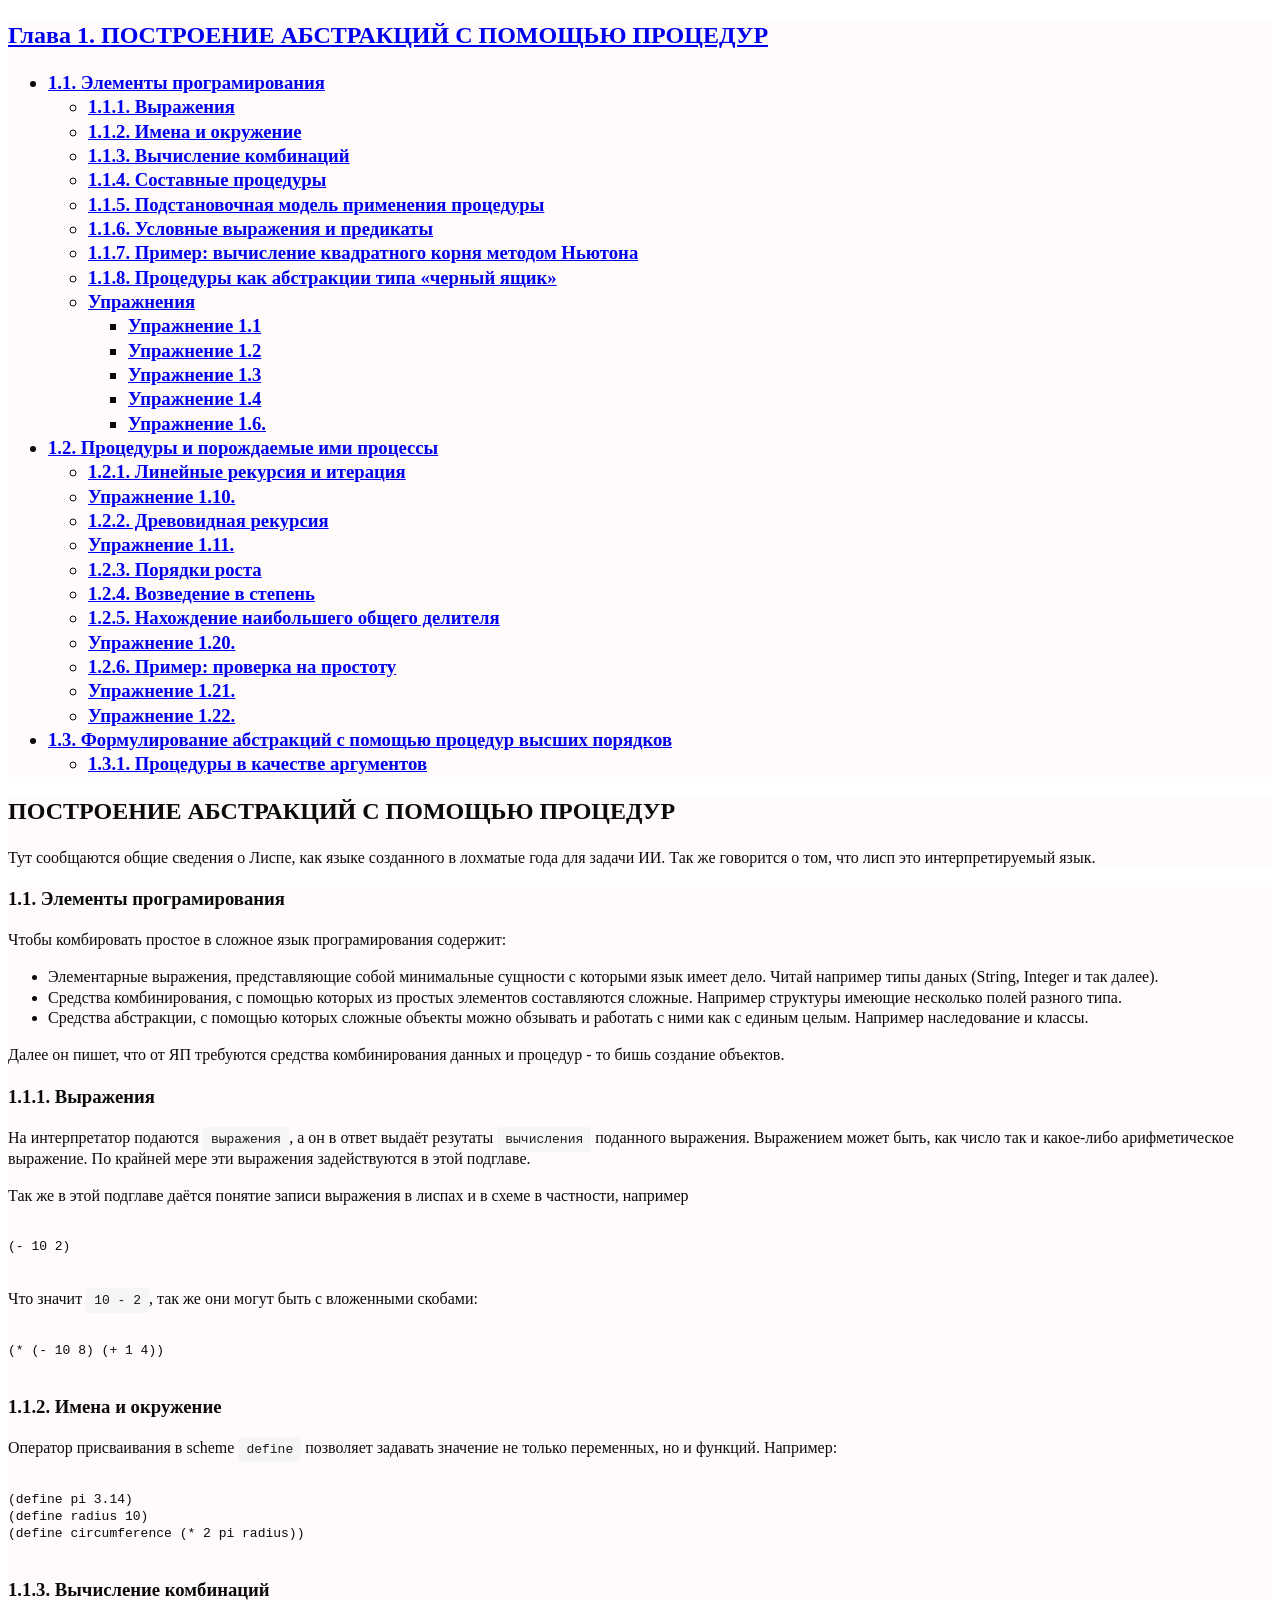
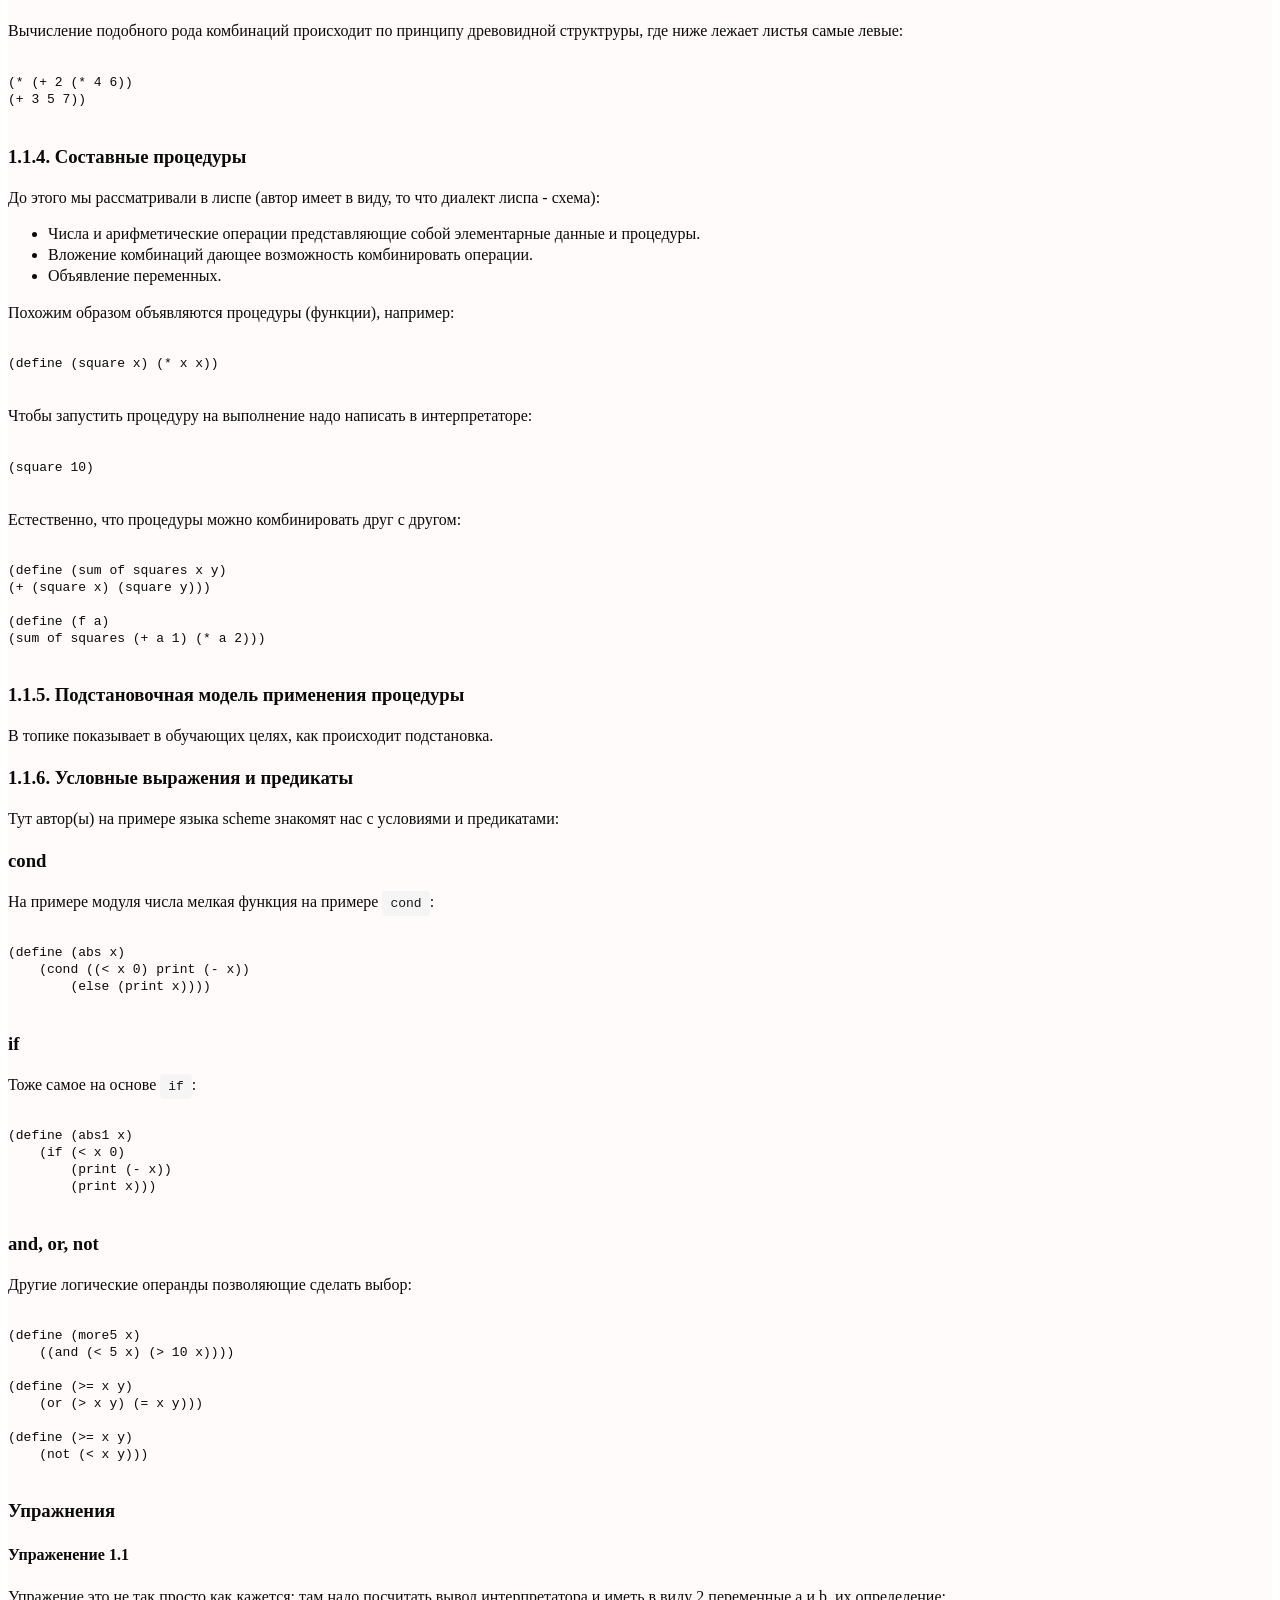
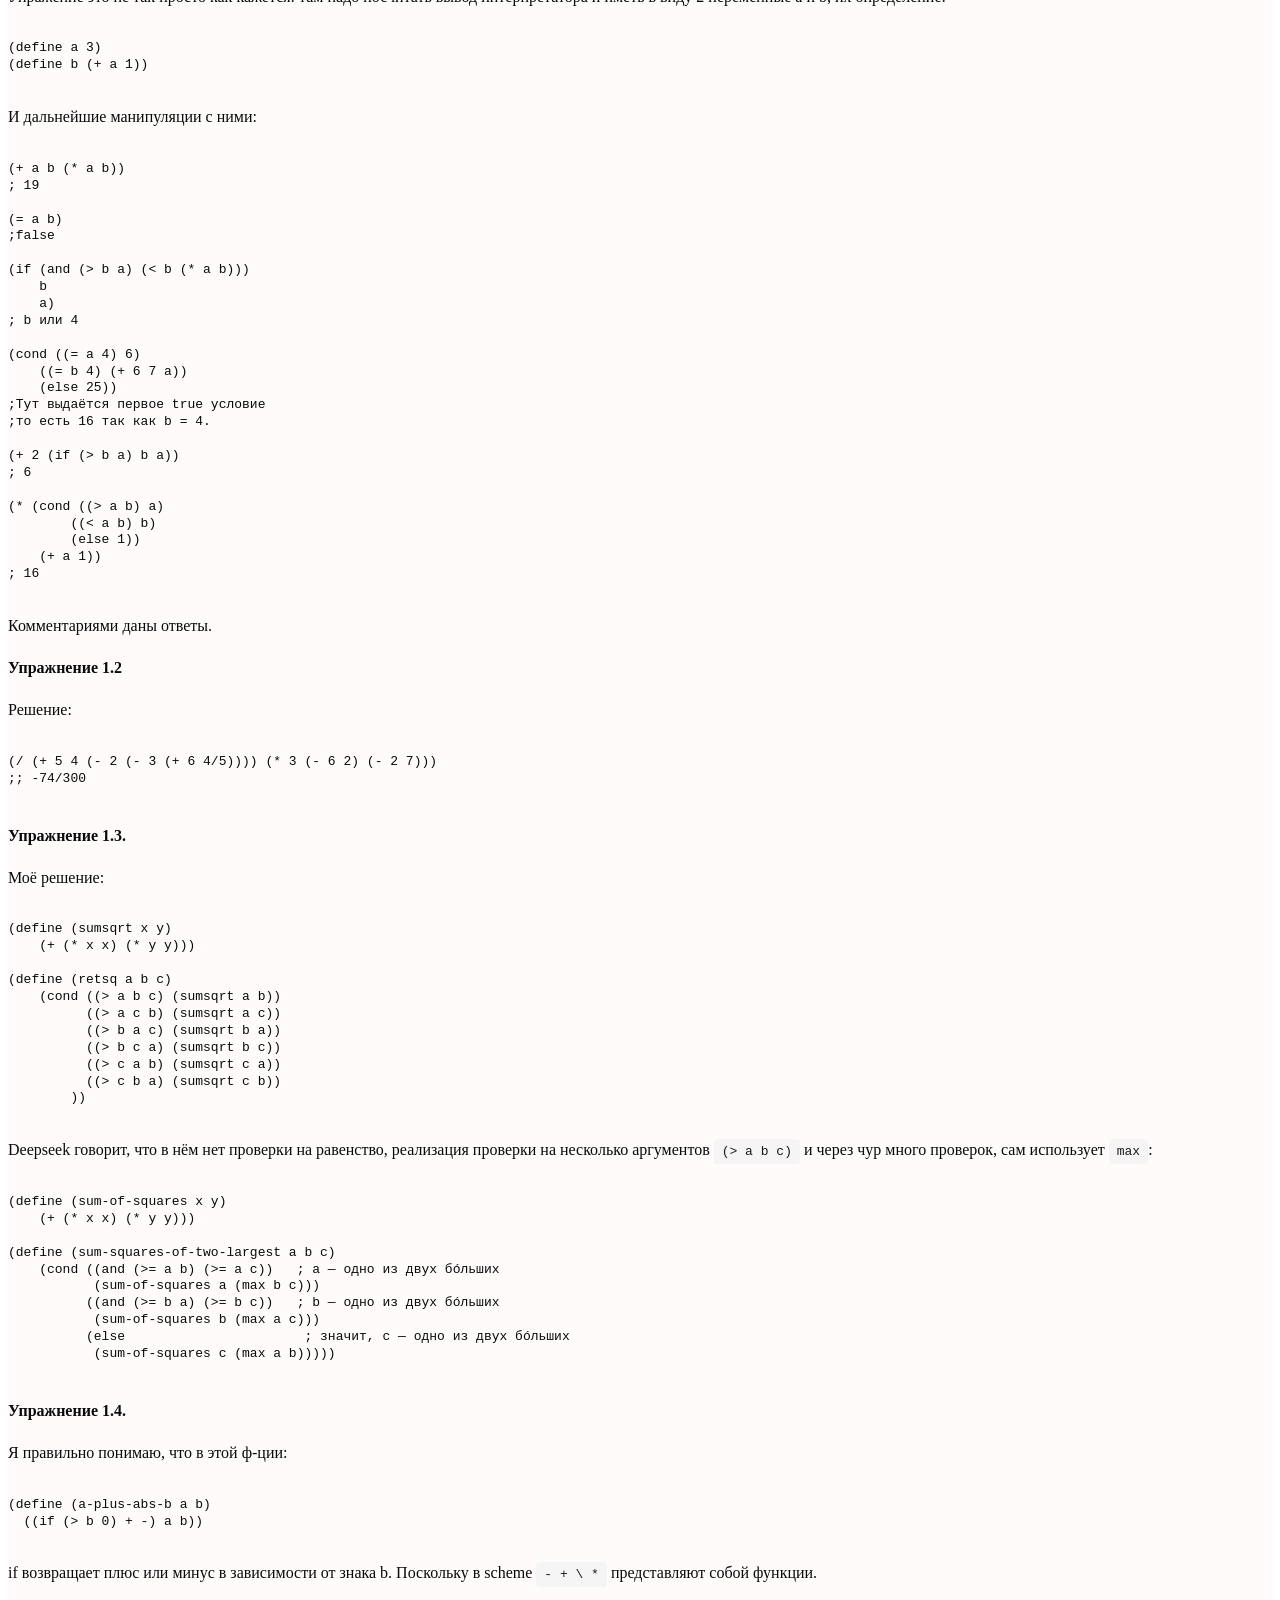
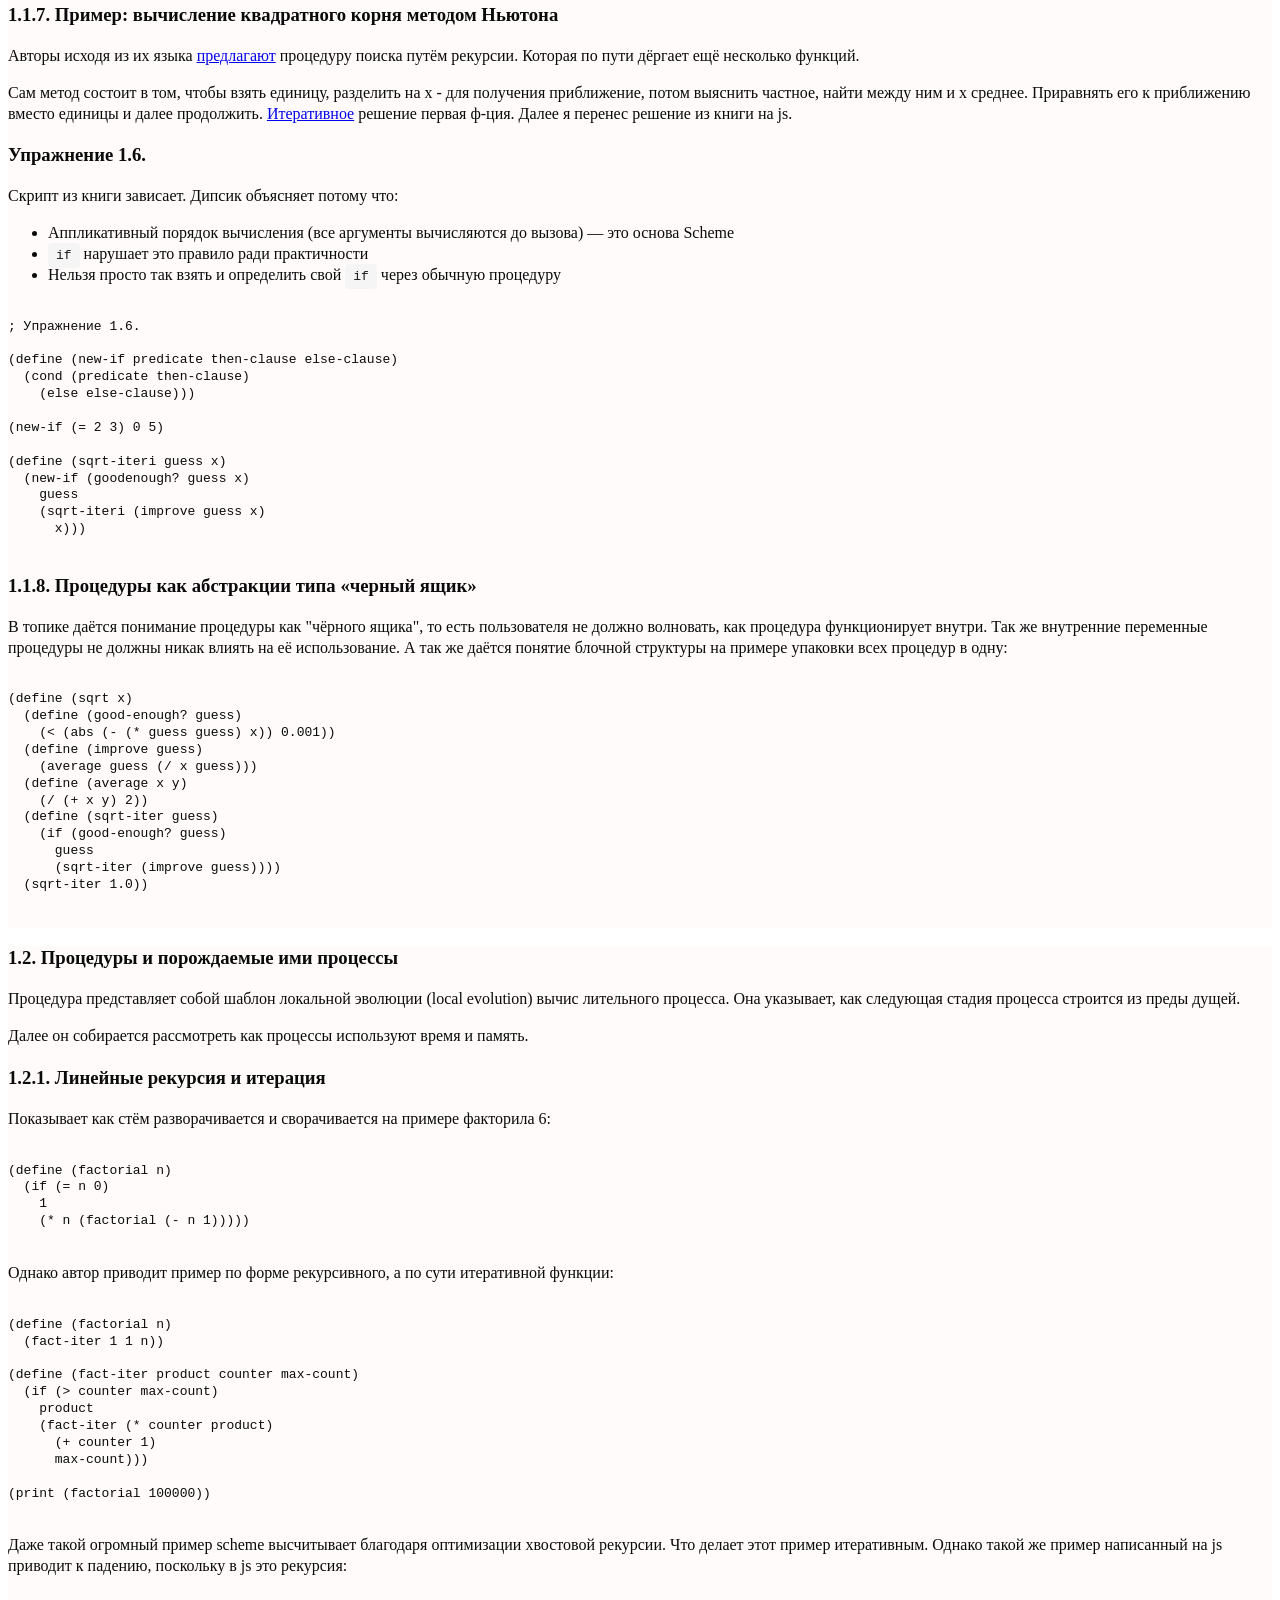
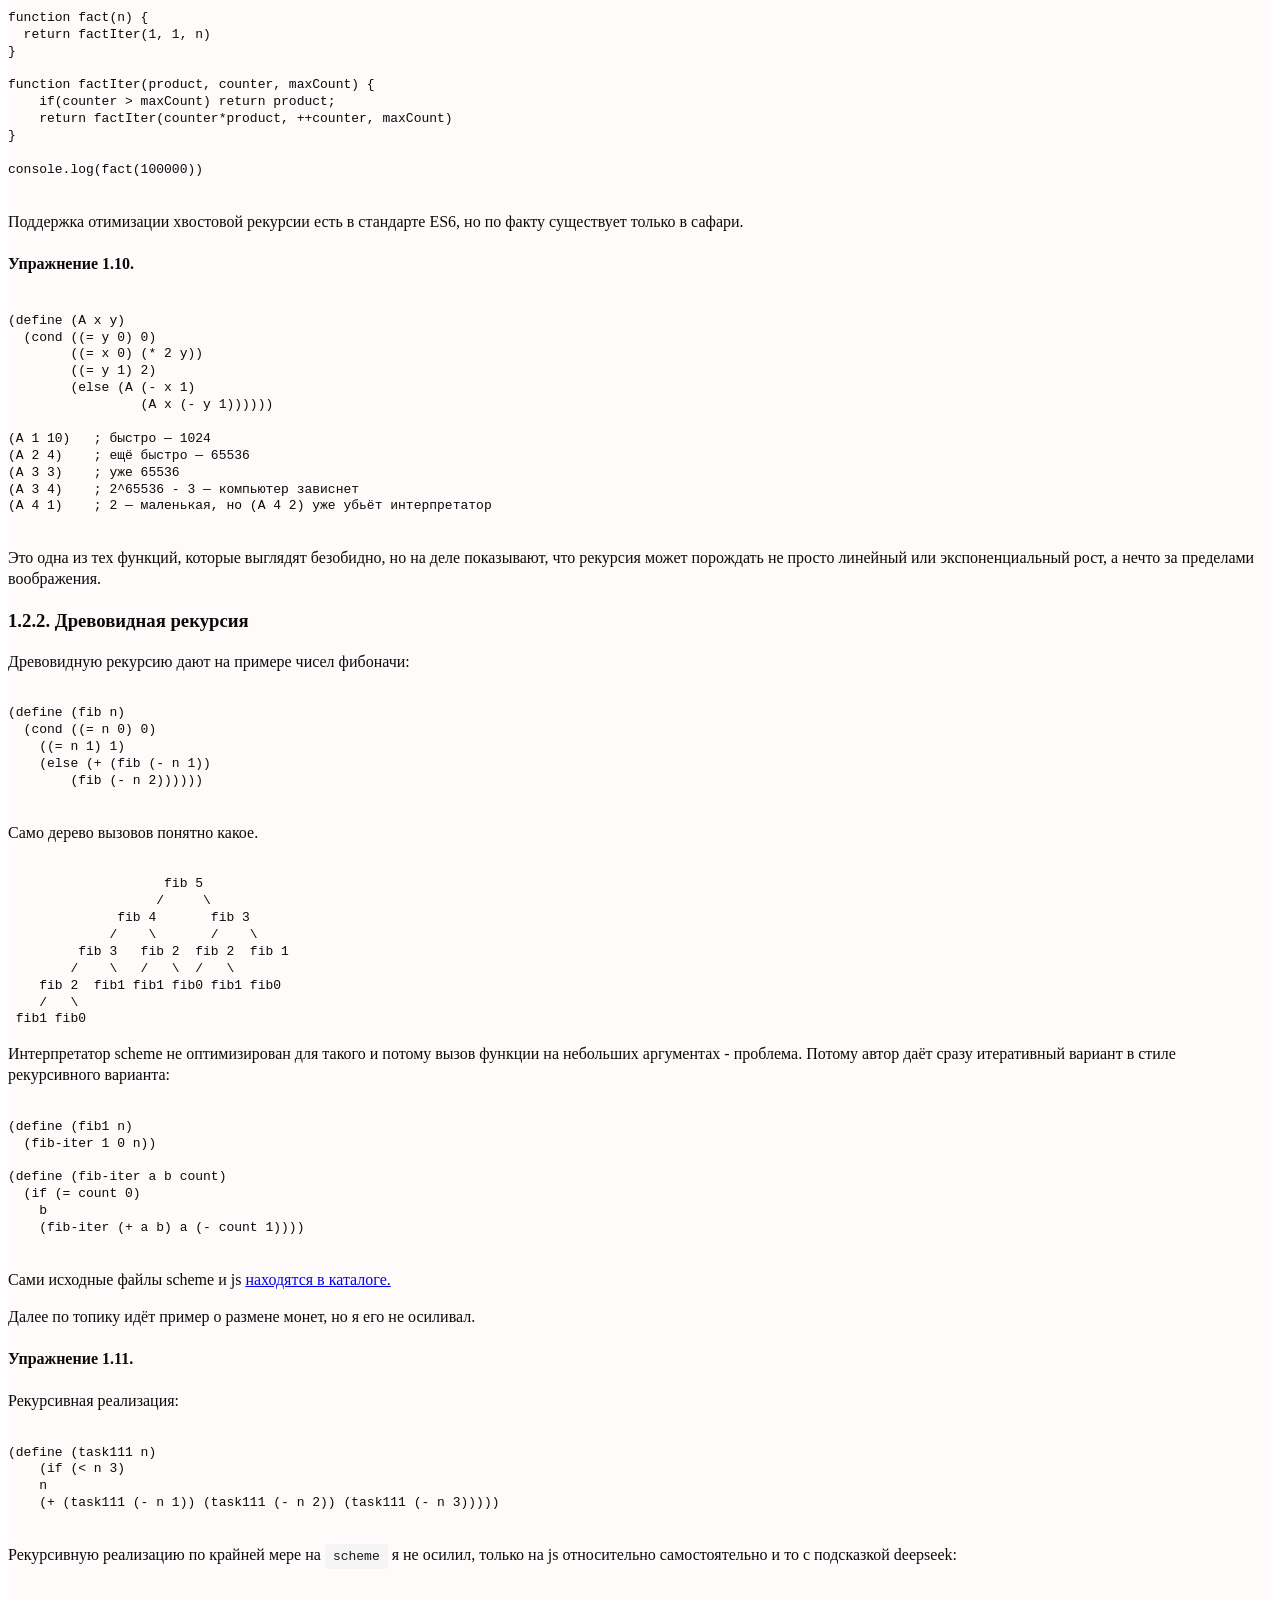
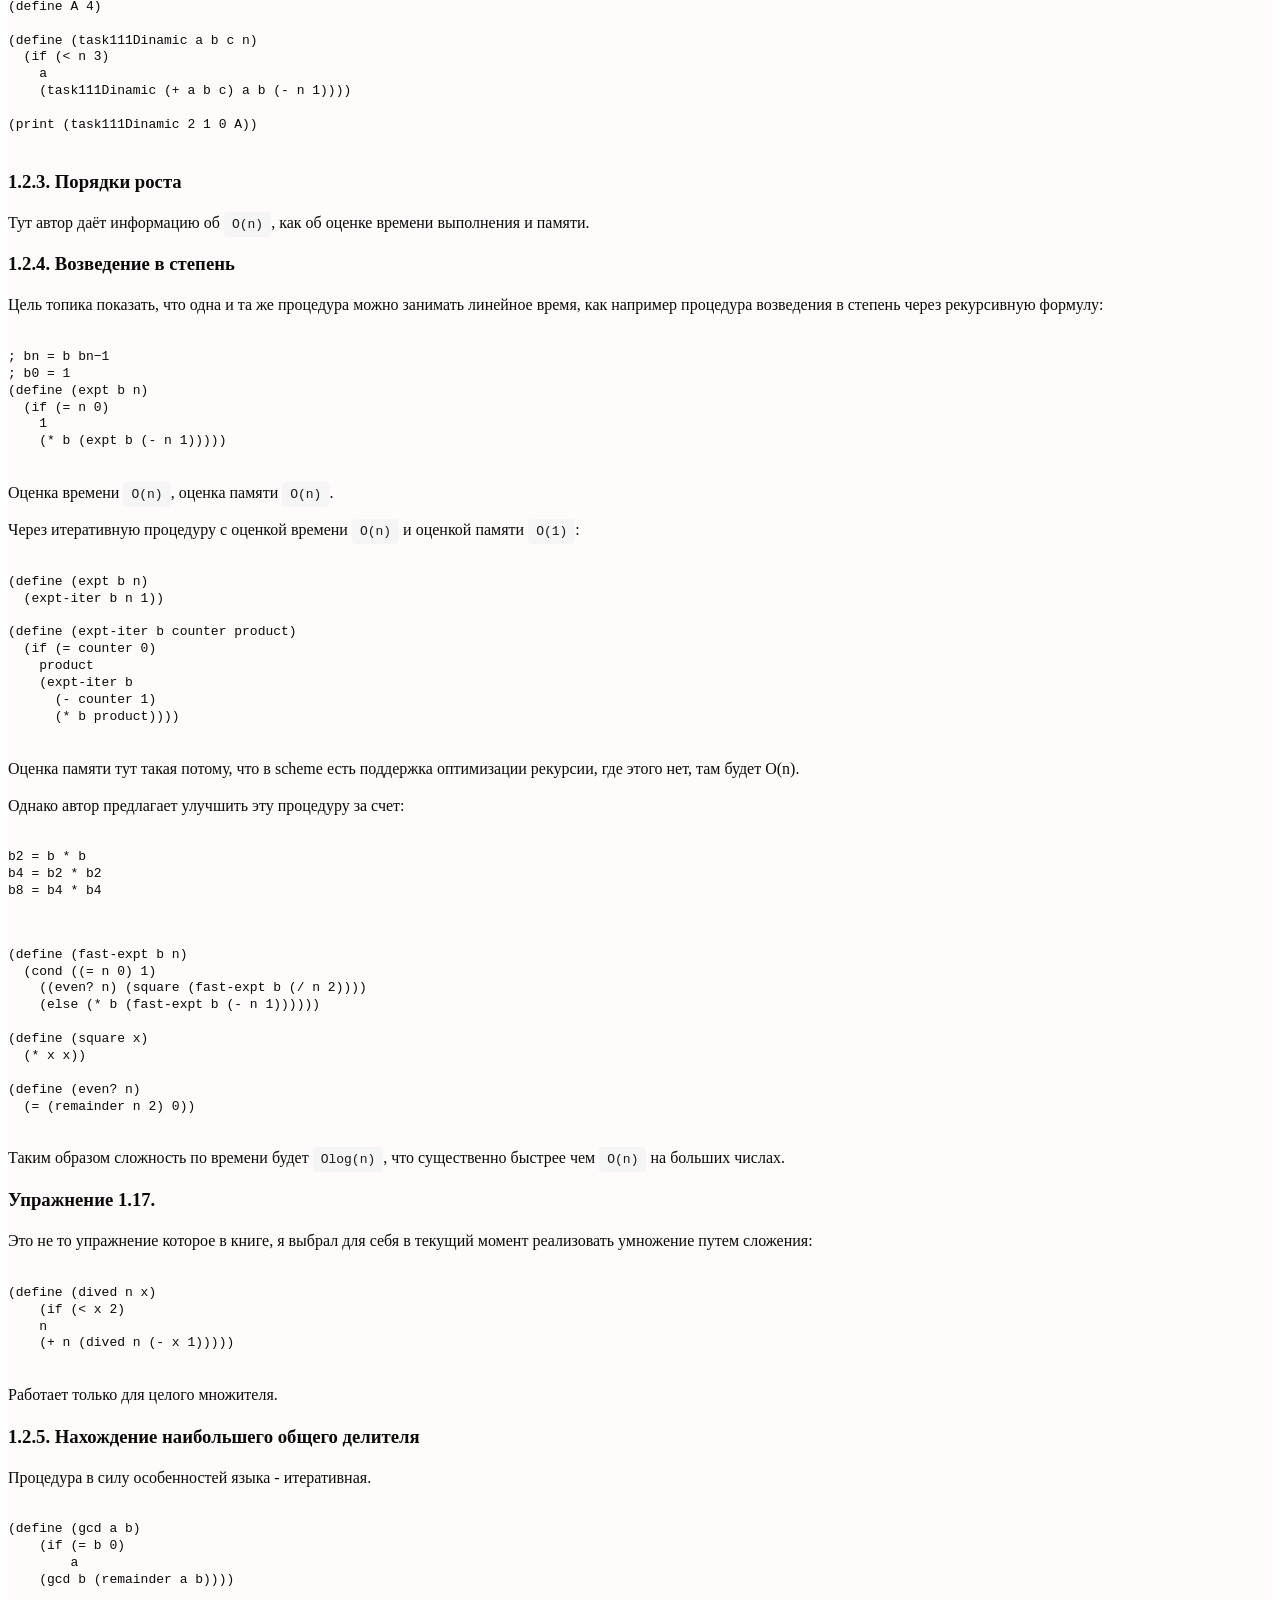
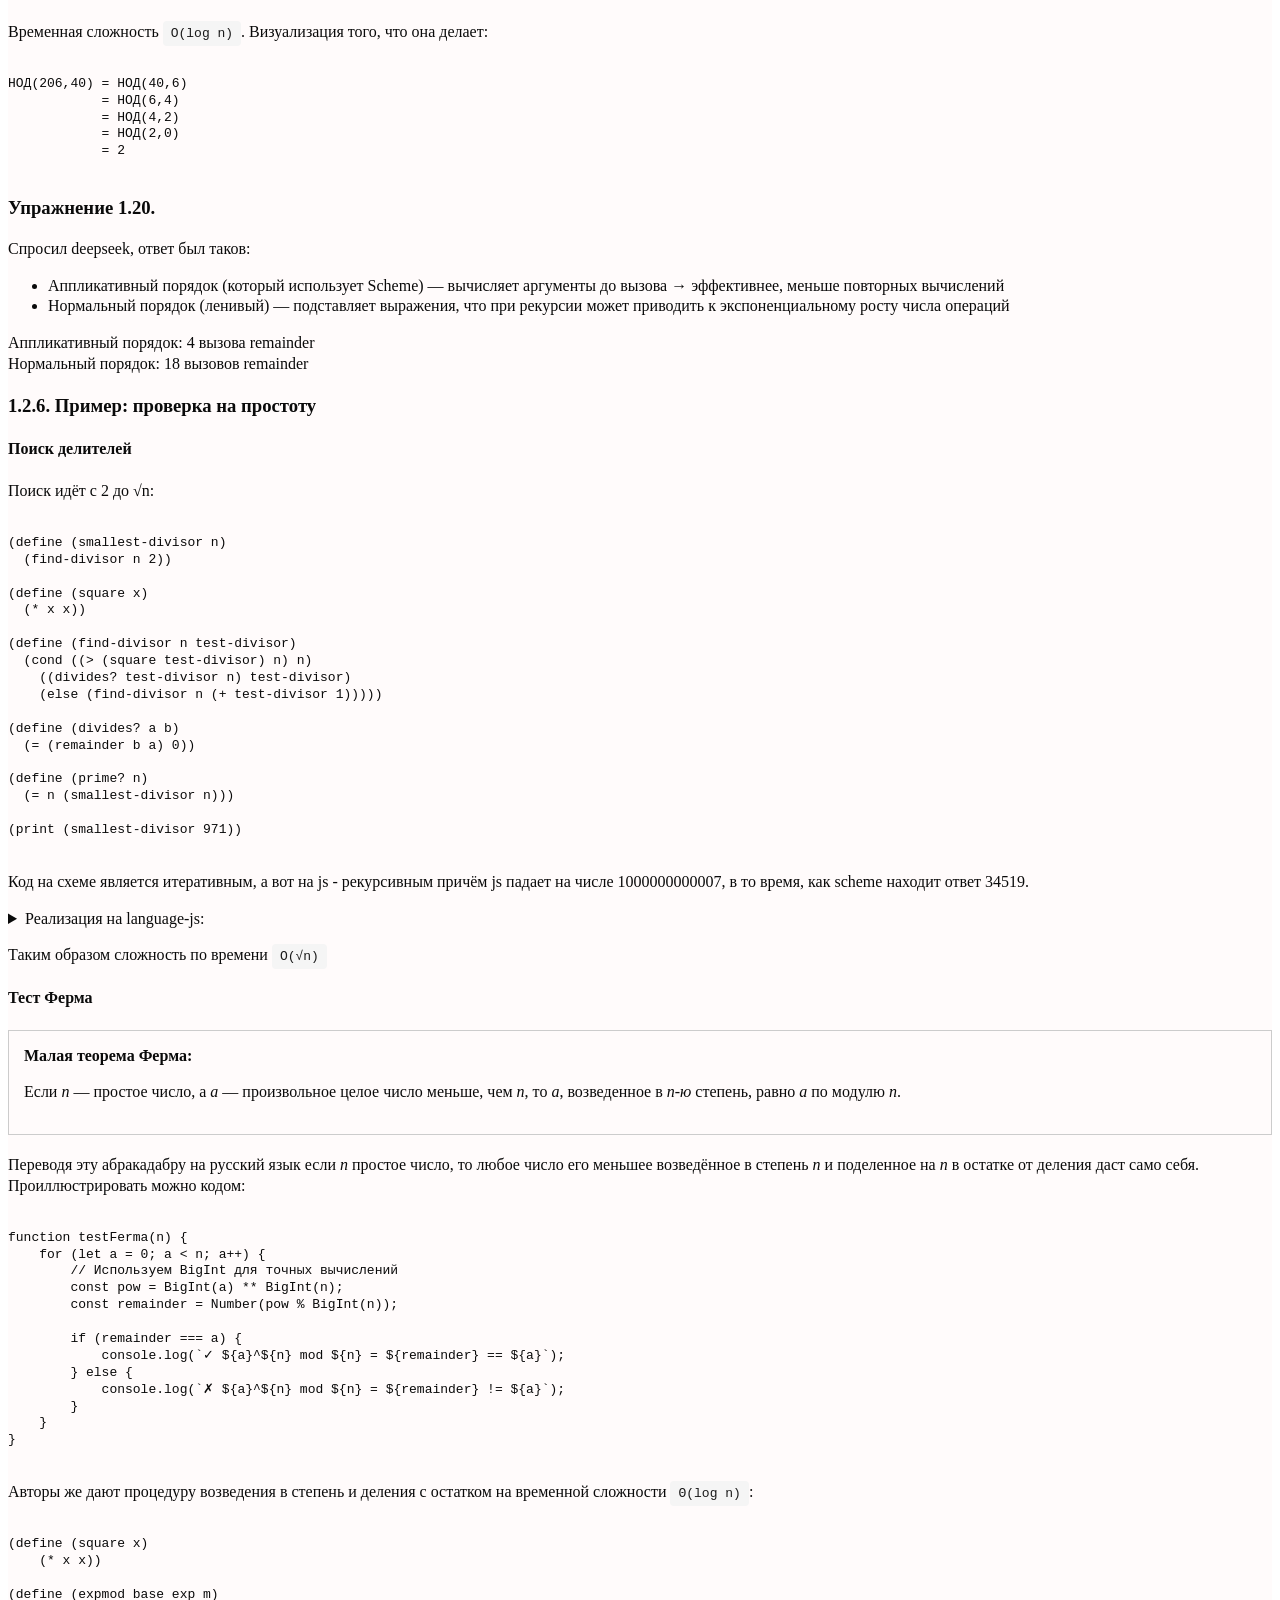
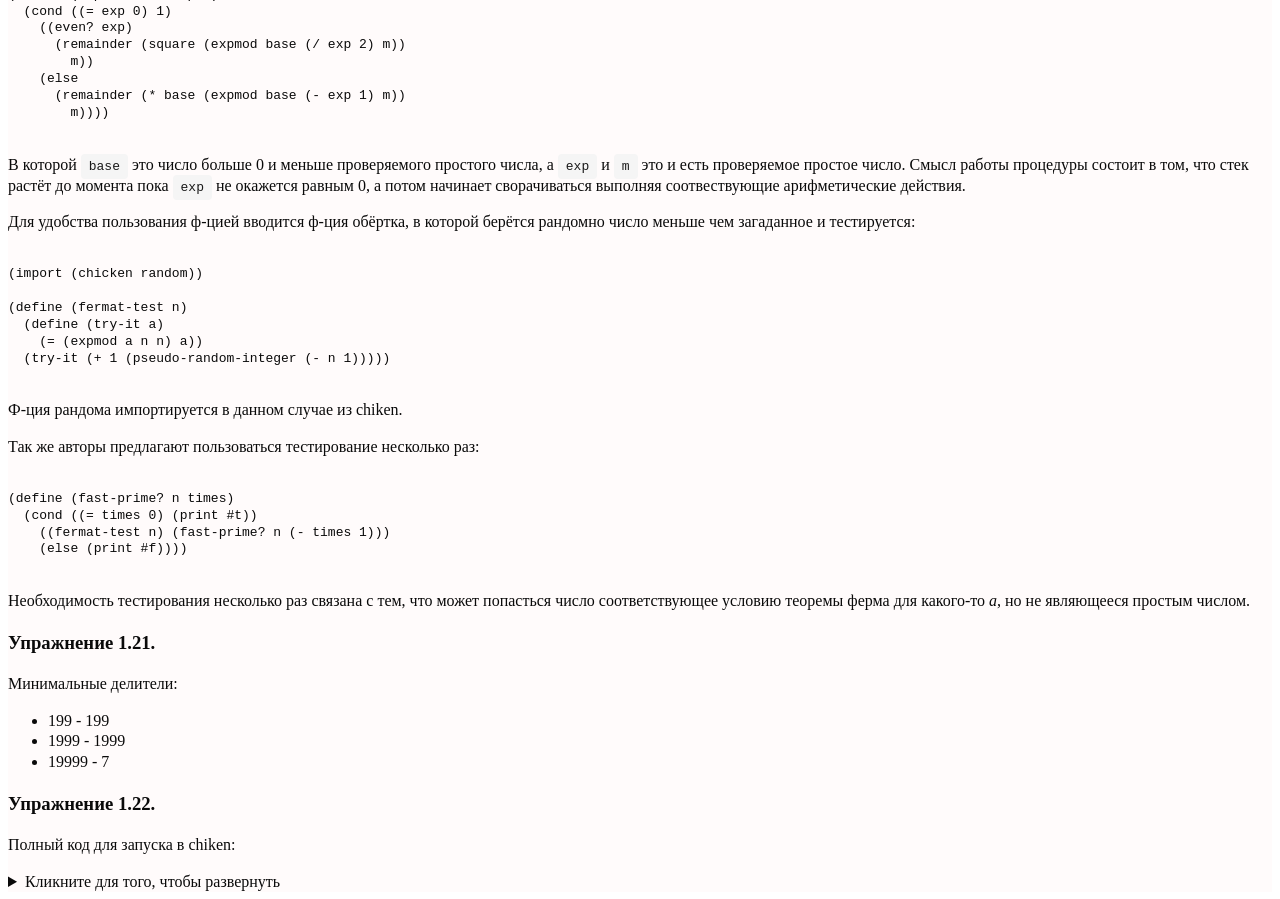
==== commit 5749cc03: "Merge branch 'main' of https://github.com/NikZha/summaryOfSICP" ====
--- a/chapter1/chapter1.html
+++ b/chapter1/chapter1.html
@@ -51,6 +51,7 @@
                         <li><a href="#task120">Упражнение 1.20.</a></li>
                         <li><a href="#chapt126">1.2.6. Пример: проверка на простоту</a></li>
                         <li><a href="#task121">Упражнение 1.21.</a></li>
+                        <li><a href="#task122">Упражнение 1.22.</a></li>
                     </ul>
                 </li>
                 <li><a href="#chap13">1.3. Формулирование абстракций с помощью процедур
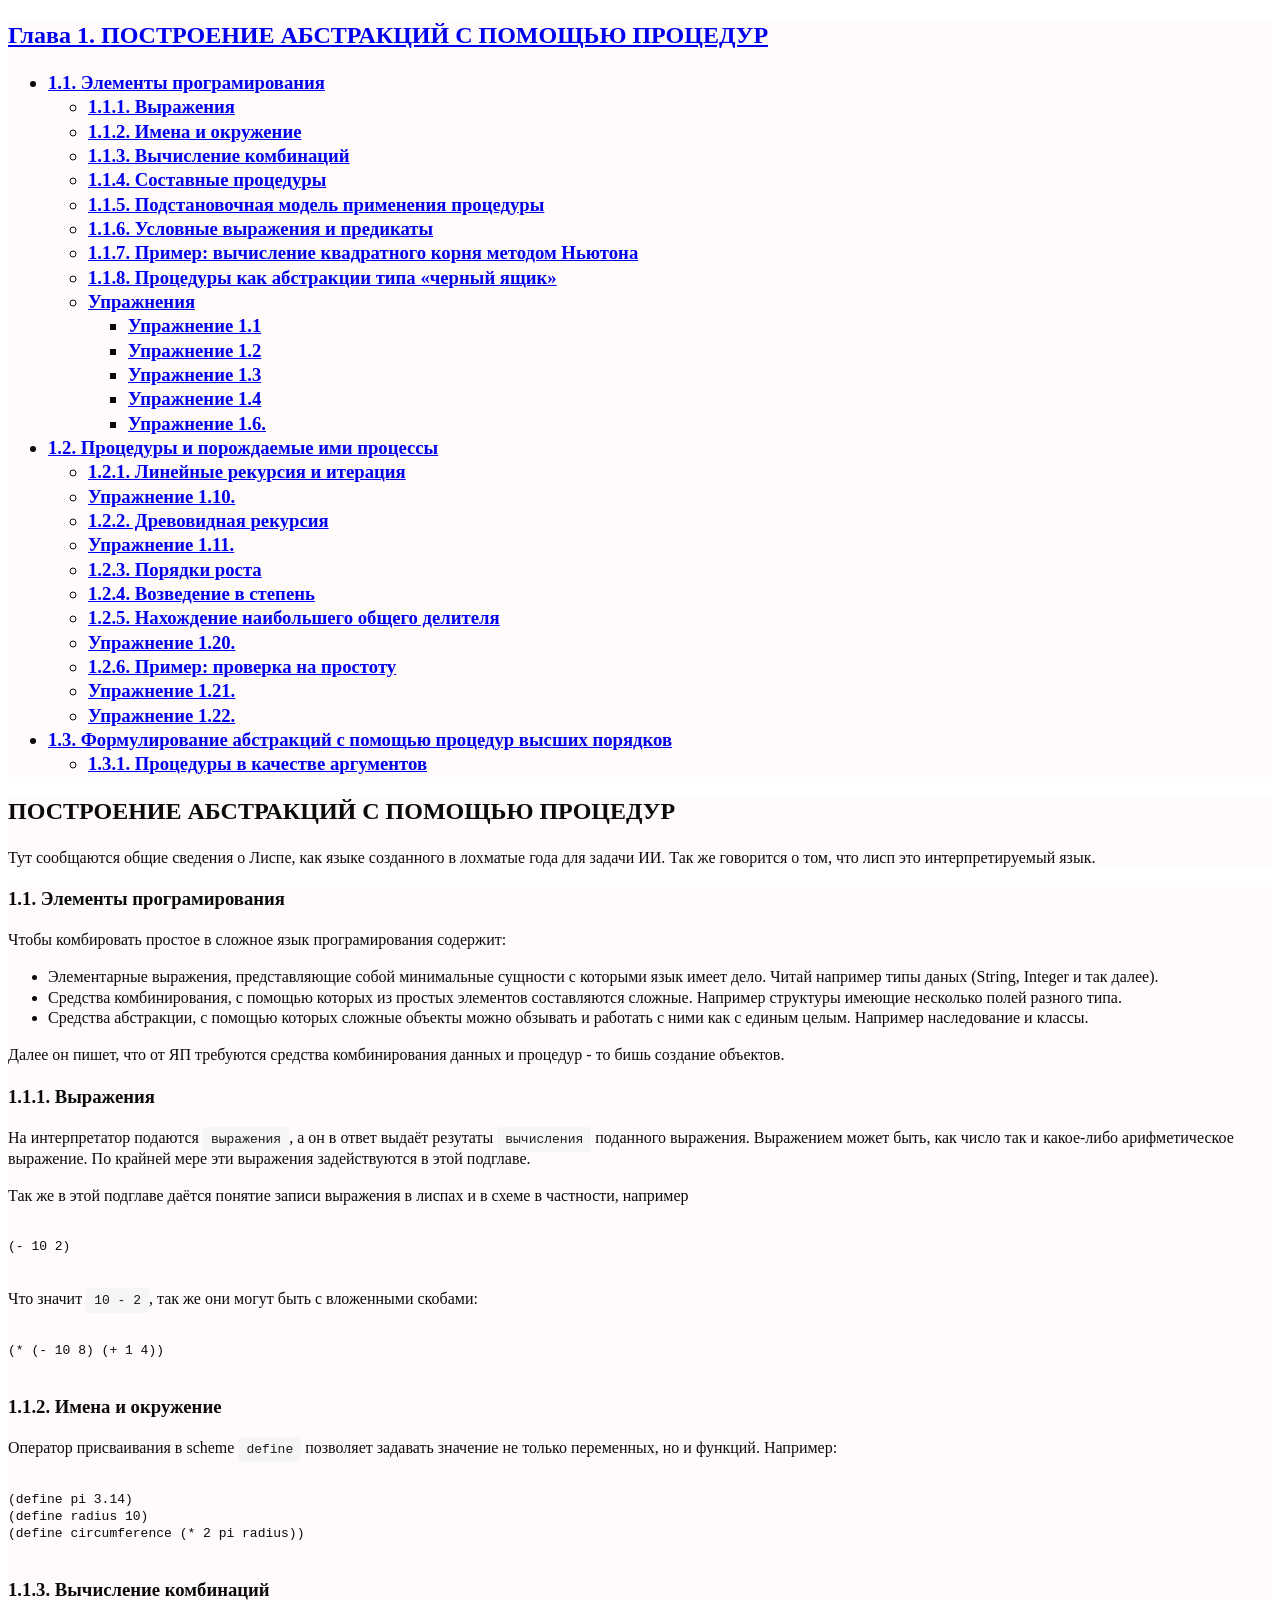
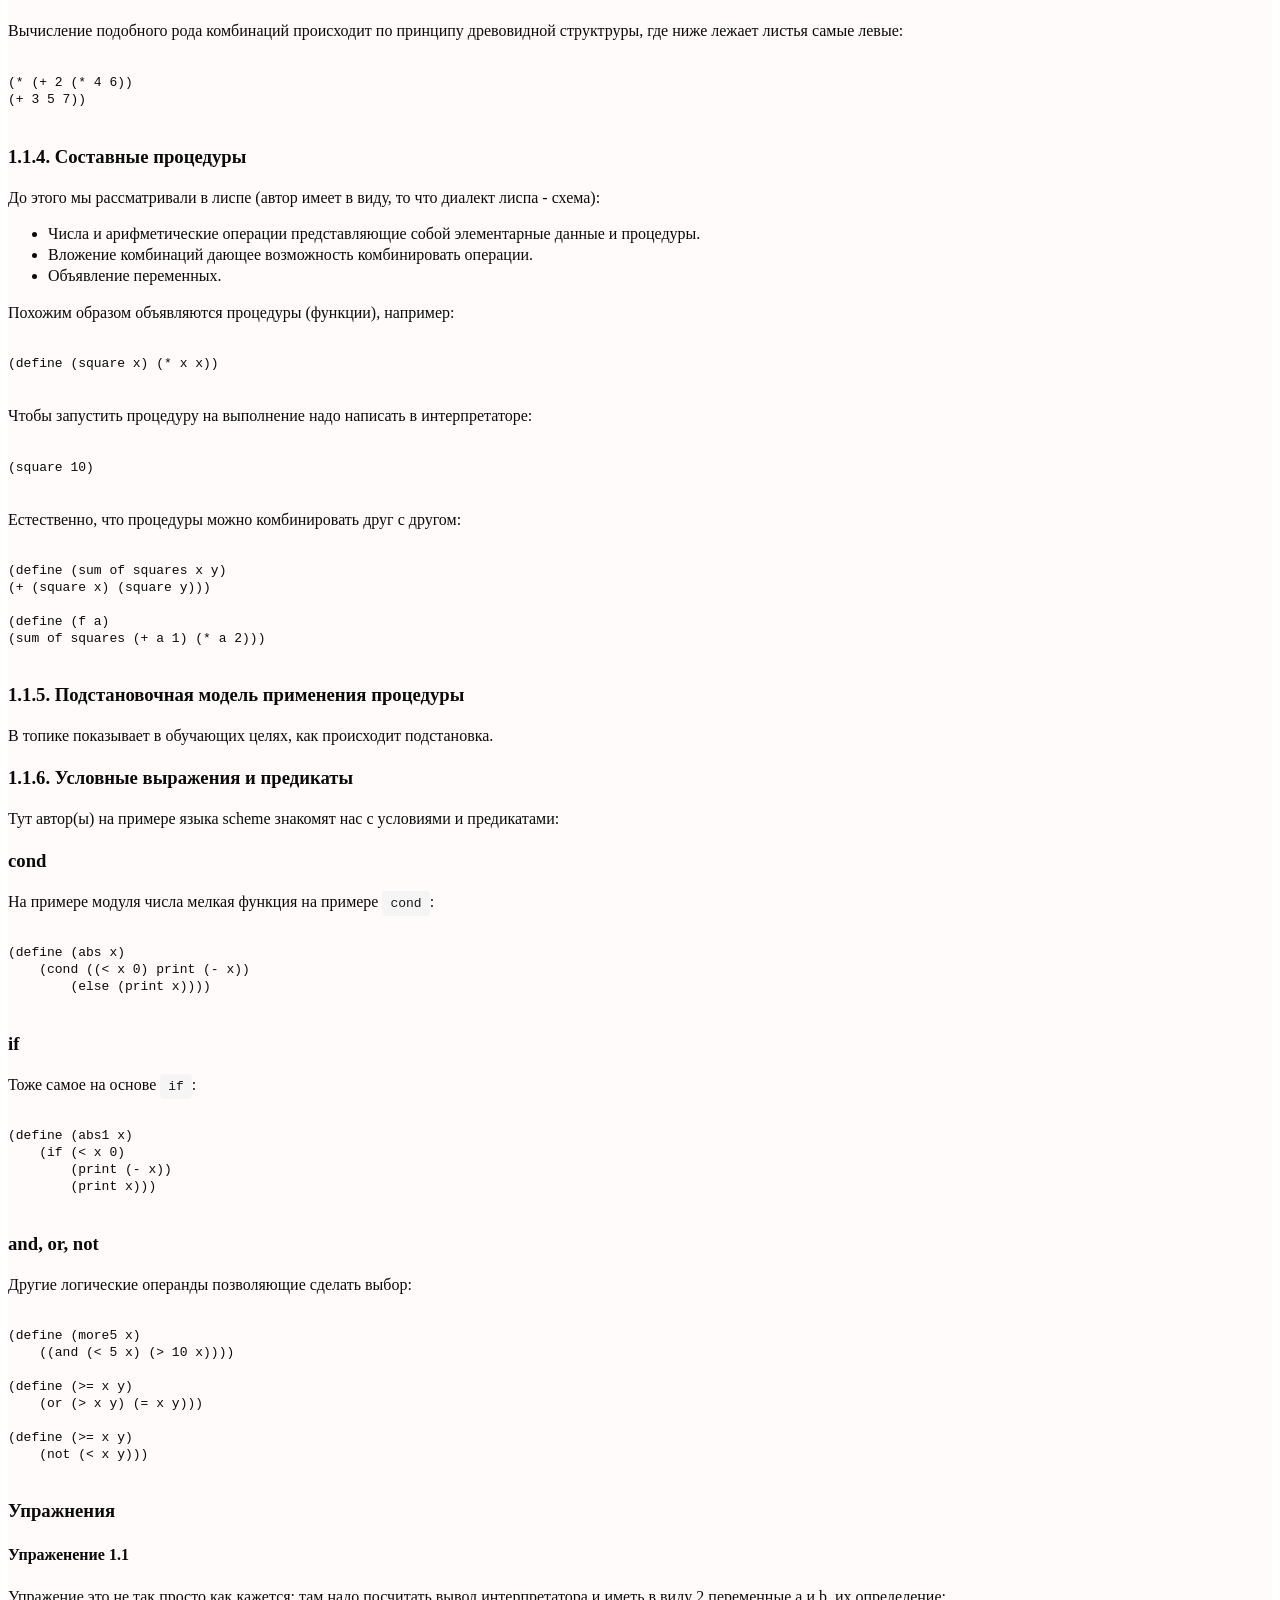
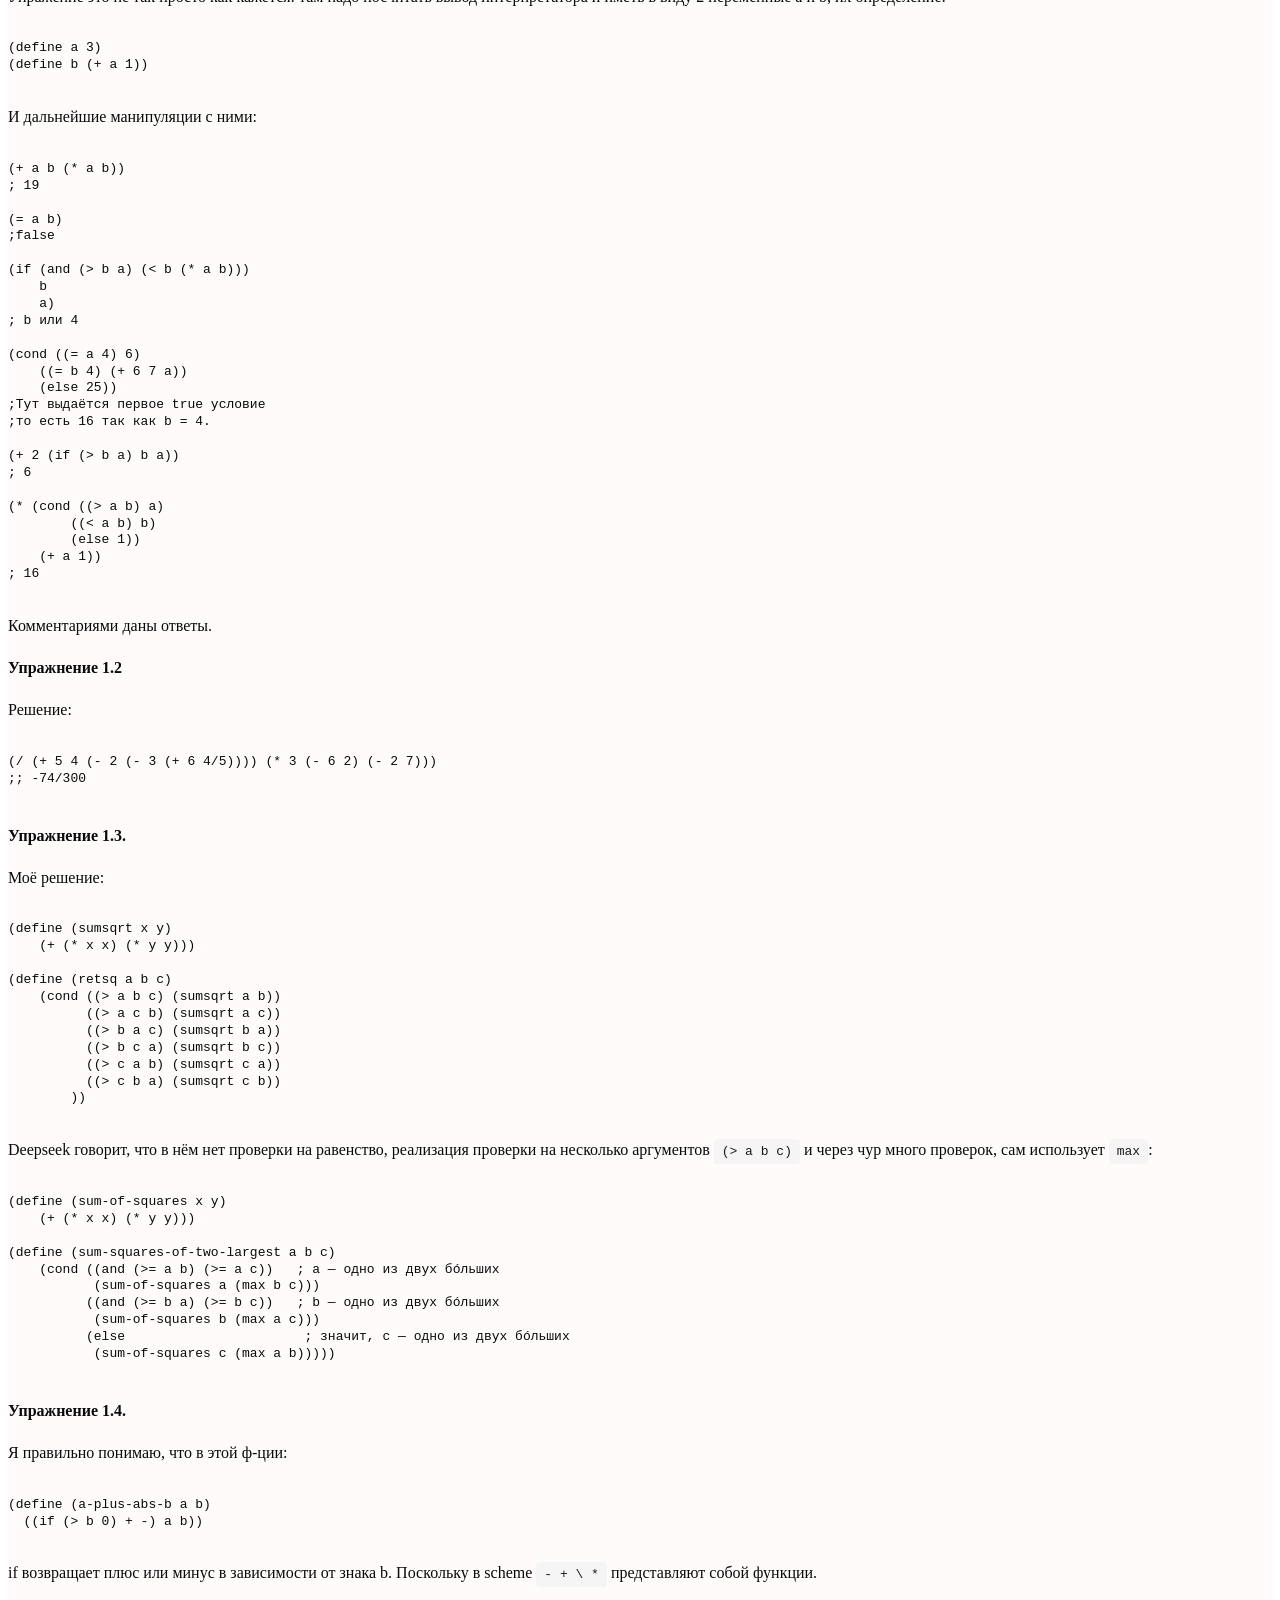
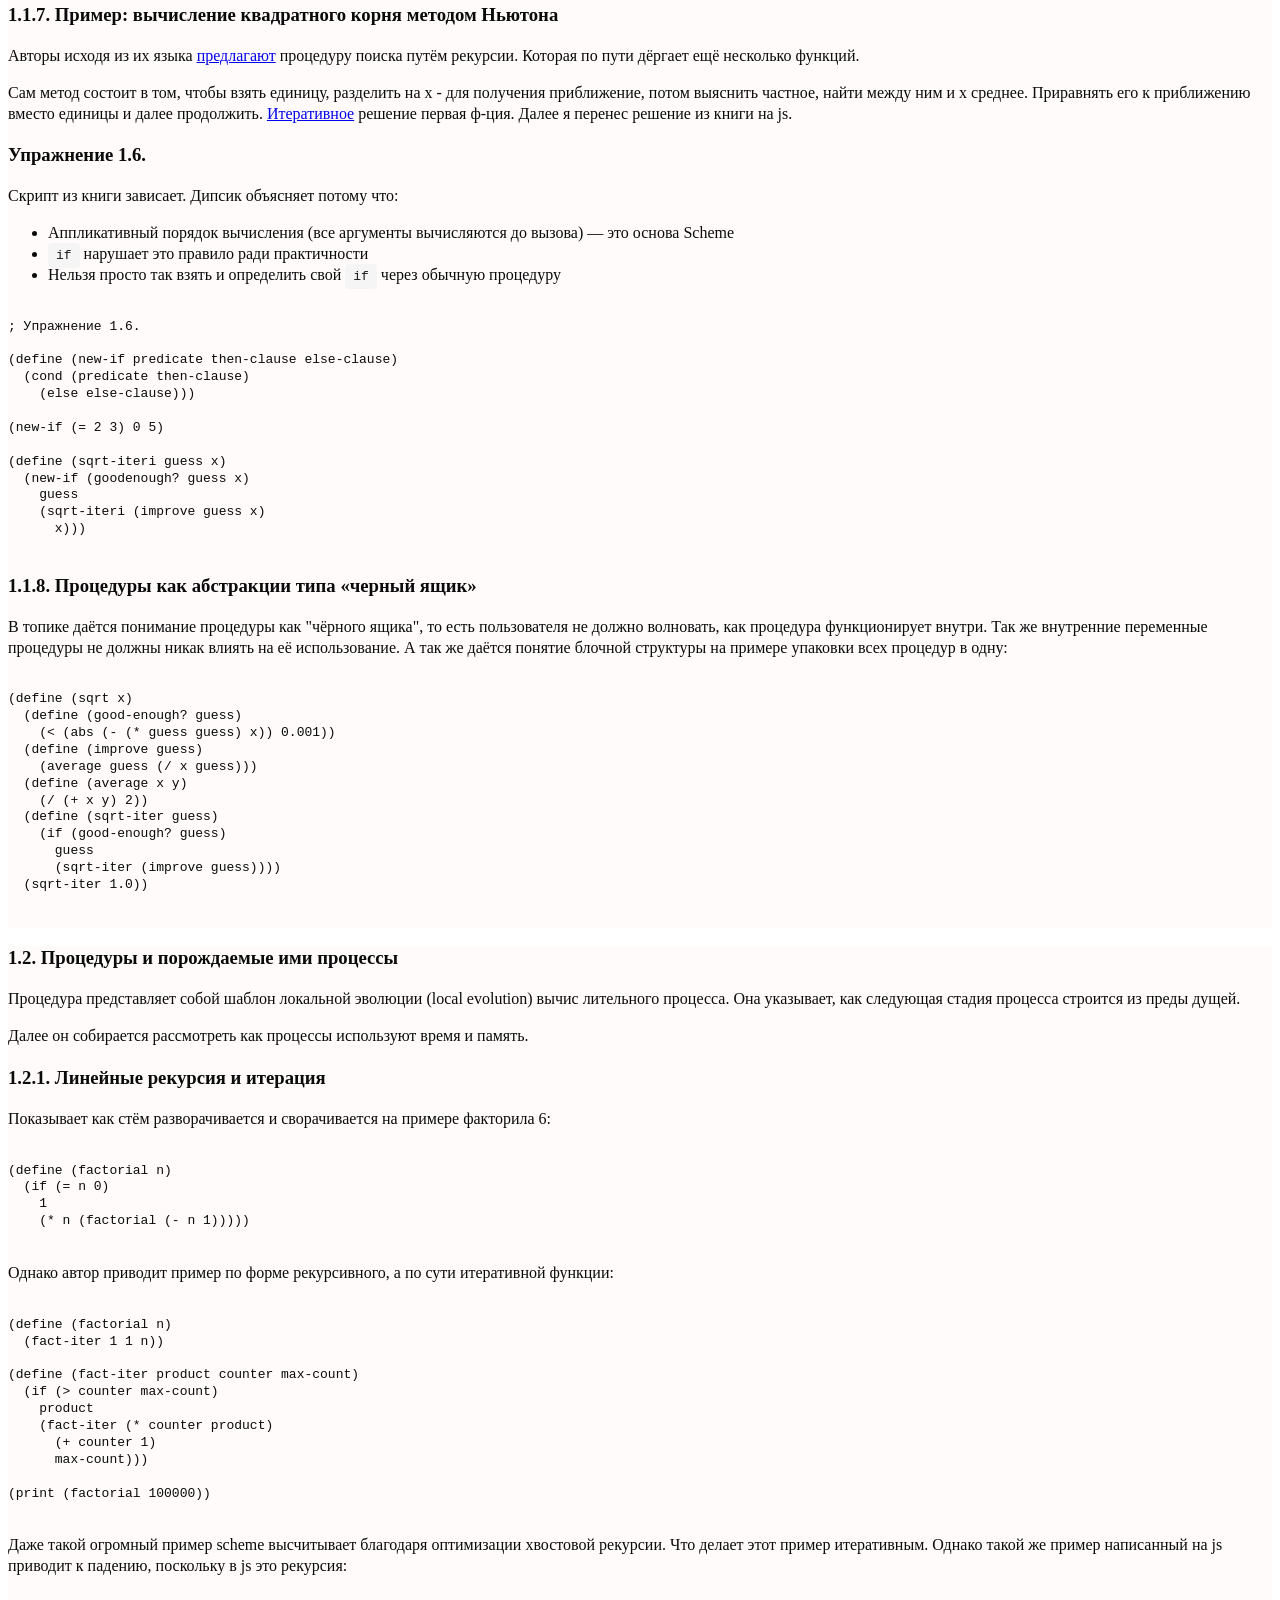
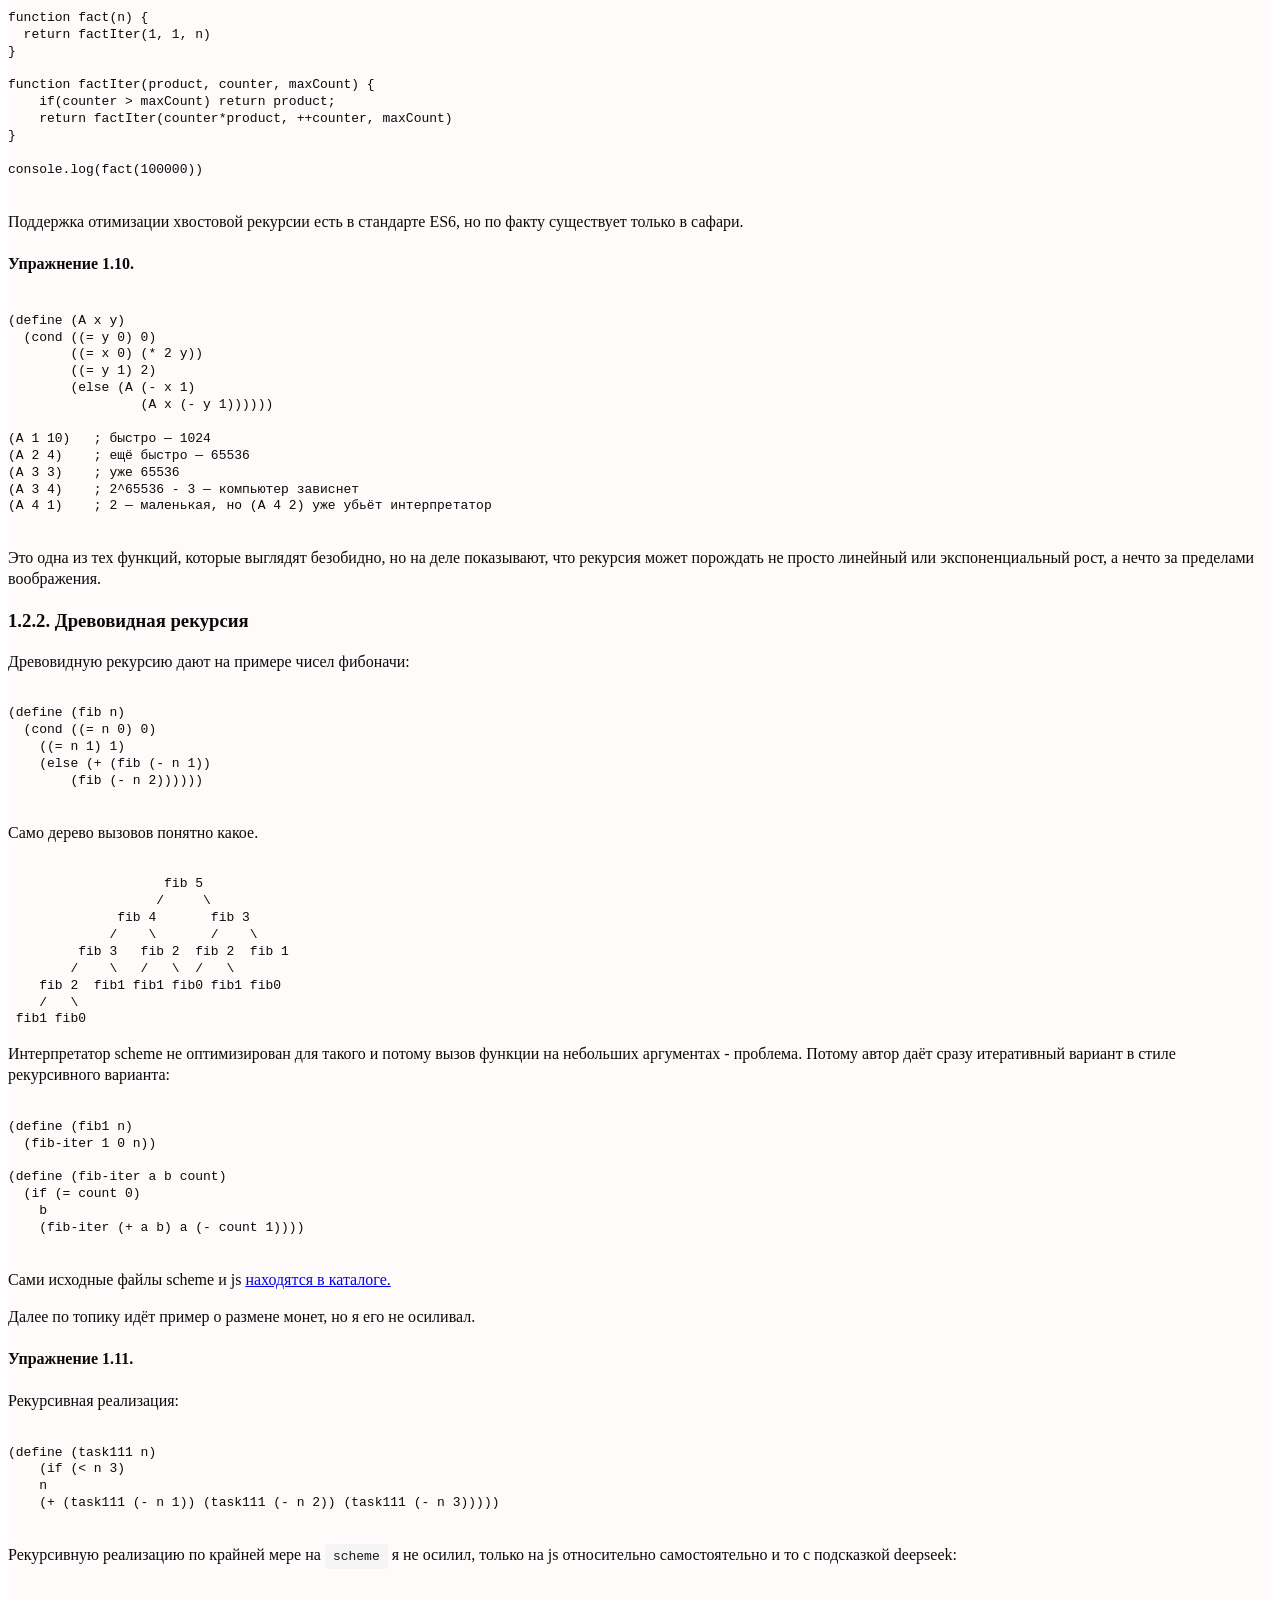
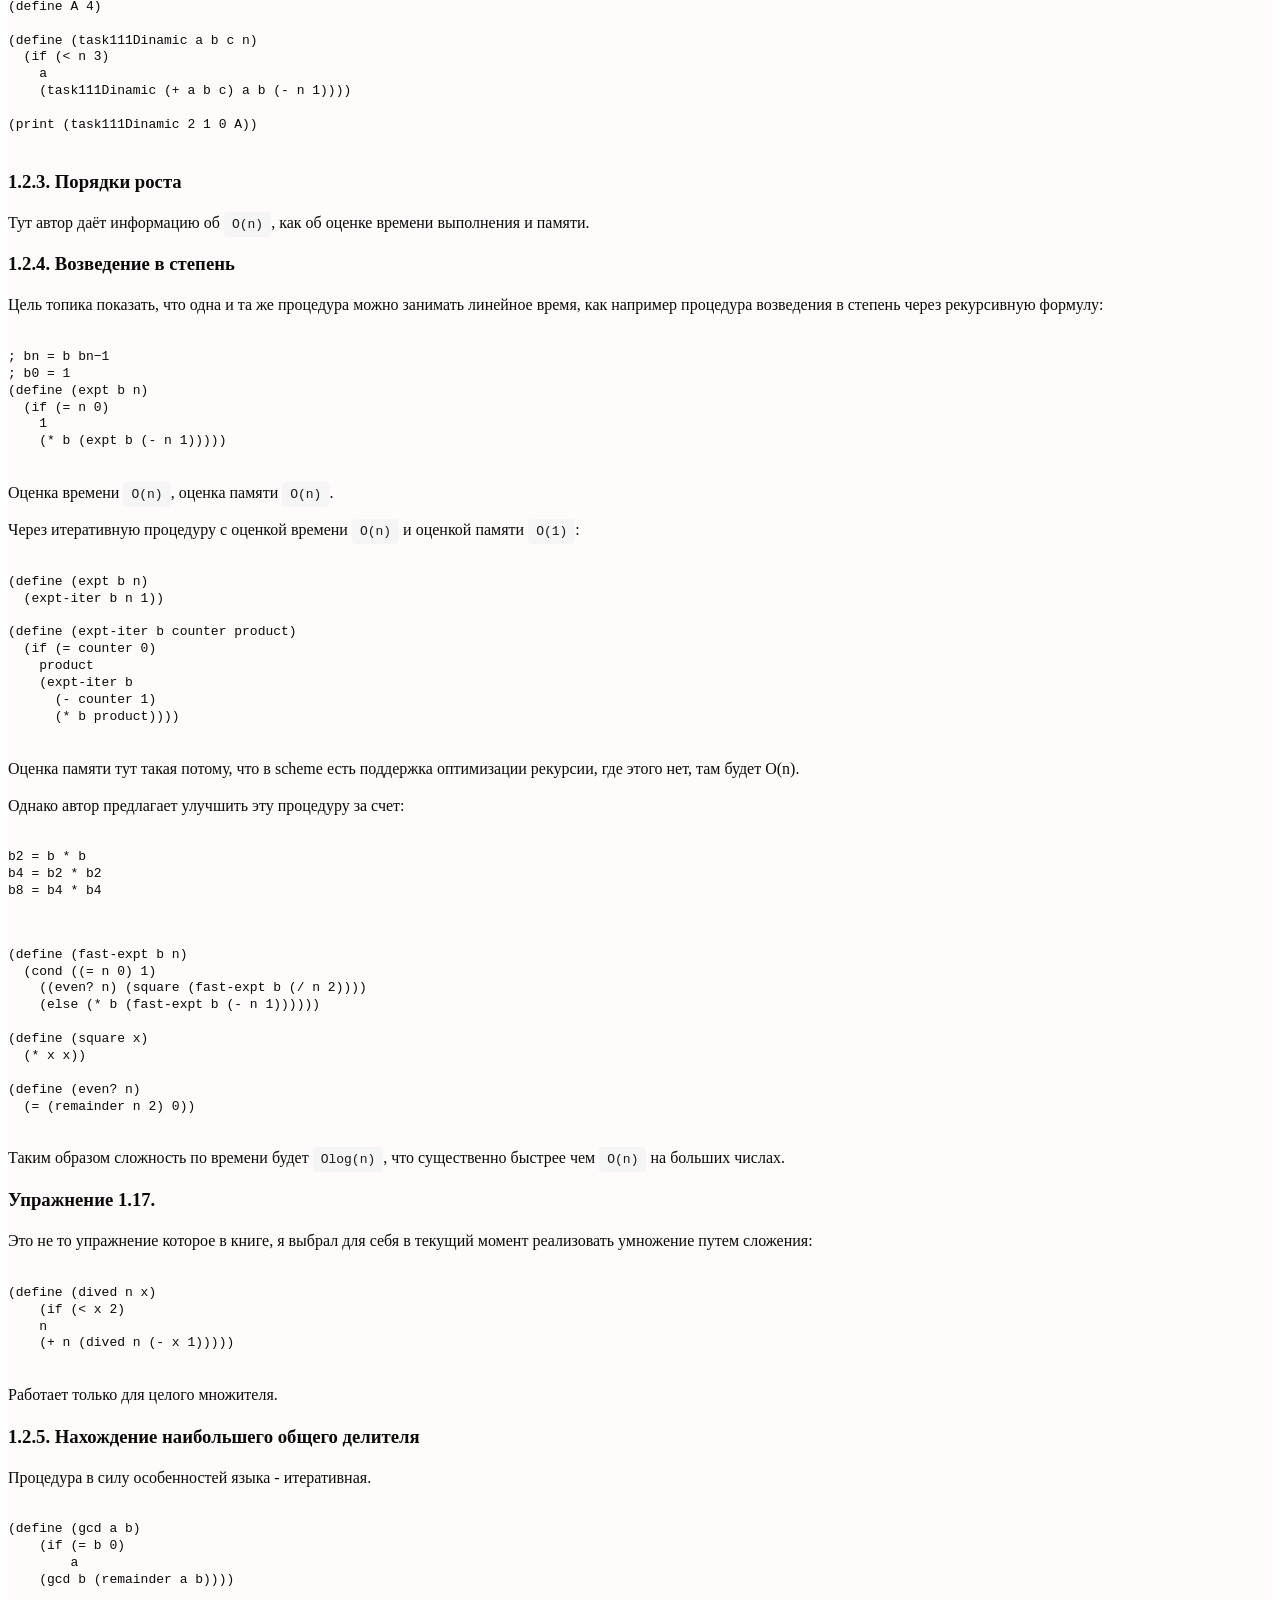
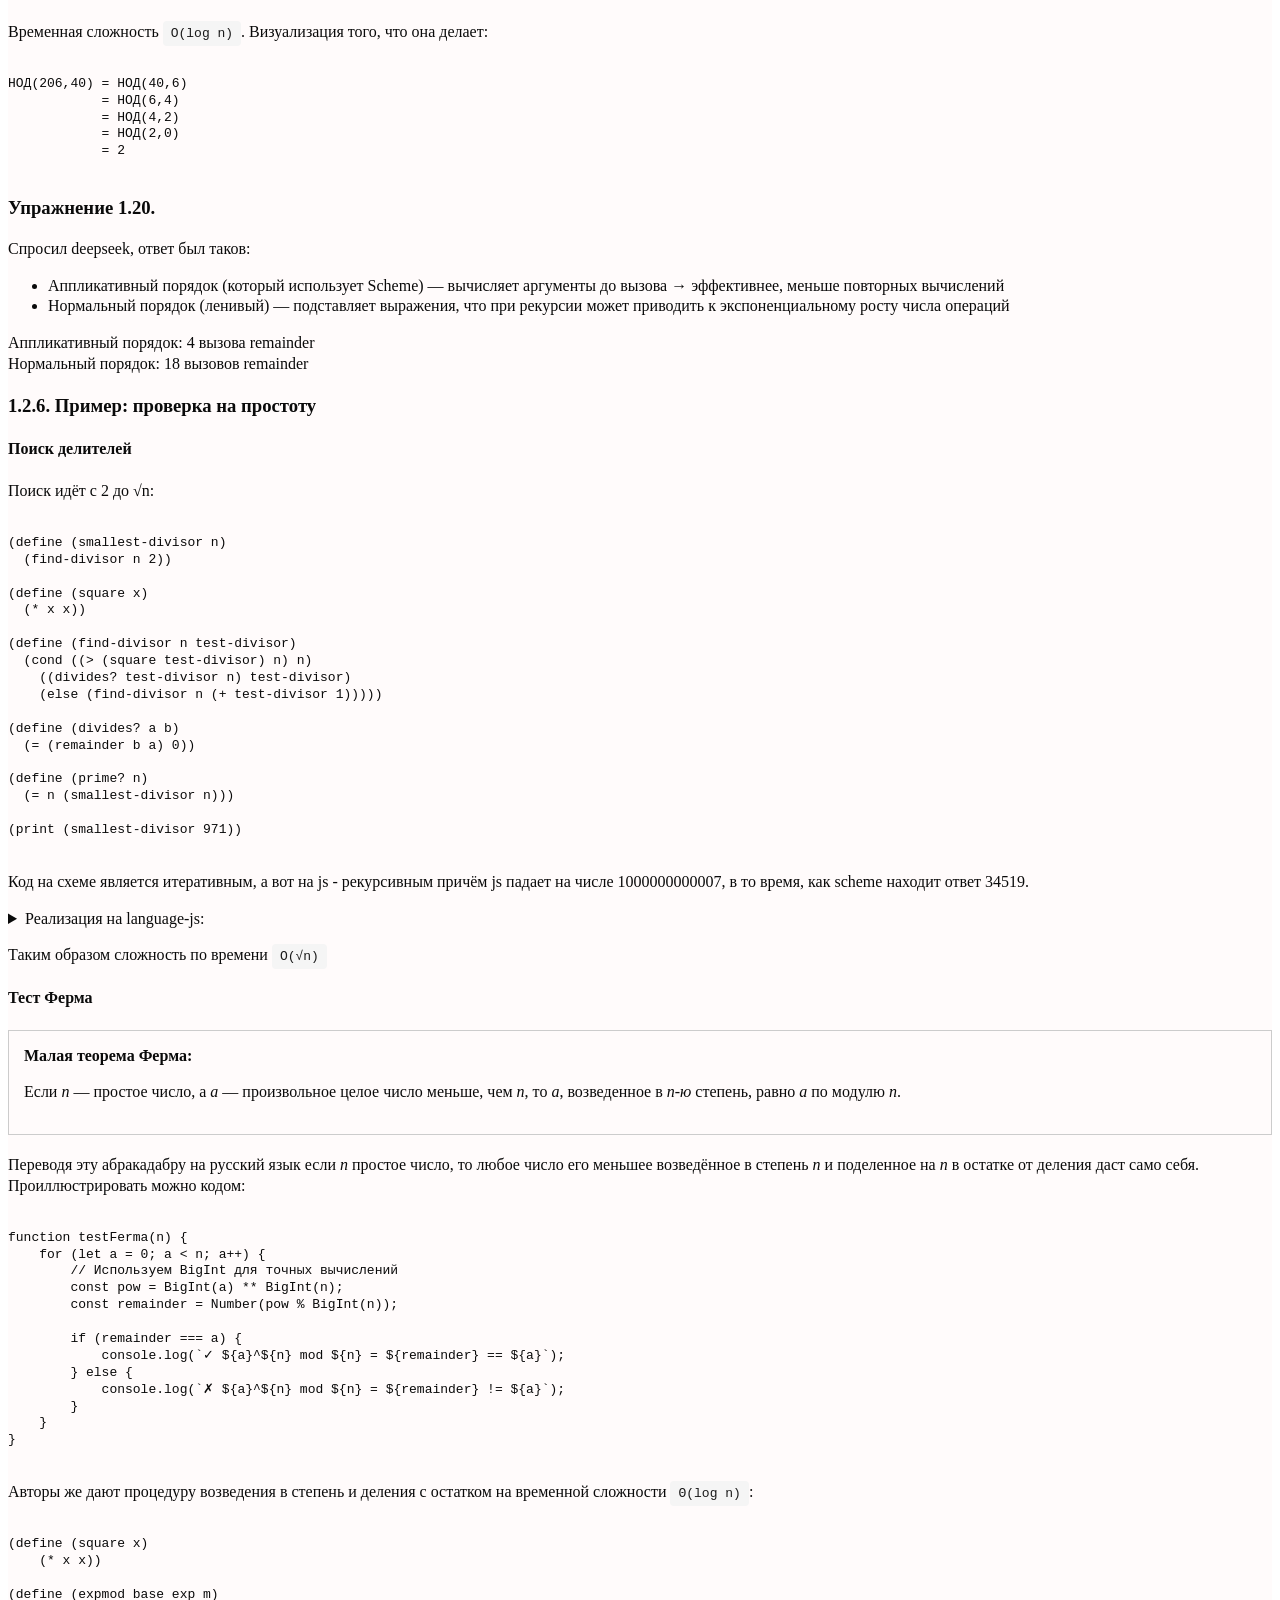
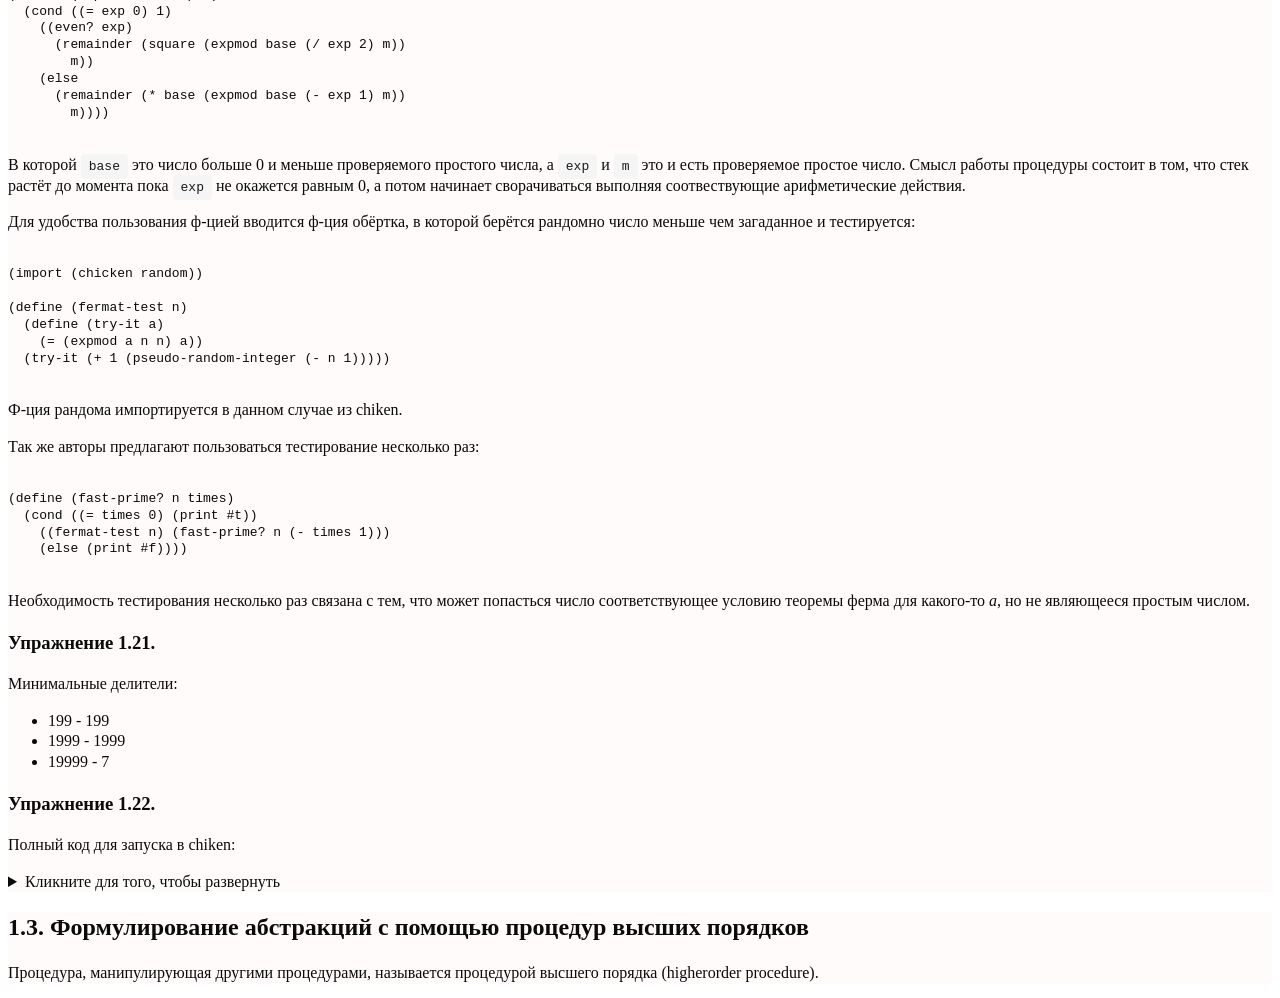
==== commit 69818522: "Added topic chap13" ====
--- a/chapter1/chapter1.html
+++ b/chapter1/chapter1.html
@@ -510,7 +510,8 @@
         </code></pre>
             <p>Таким образом сложность по времени будет <code>Olog(n)</code>, что существенно быстрее чем
                 <code>O(n)</code>
-                на больших числах.</p>
+                на больших числах.
+            </p>
         </div>
         <div class="" id="task117">
             <h3>Упражнение 1.17.</h3>
@@ -752,6 +753,12 @@
             </details>
         </div>
     </div>
+    <div class="topic" id="chap13">
+        <h2>1.3. Формулирование абстракций с помощью процедур
+            высших порядков</h2>
+        <p>Процедура, манипулирующая другими процедурами, называется процедурой высшего порядка (higherorder procedure).
+        </p>
+    </div>
 </body>
 
 </html>
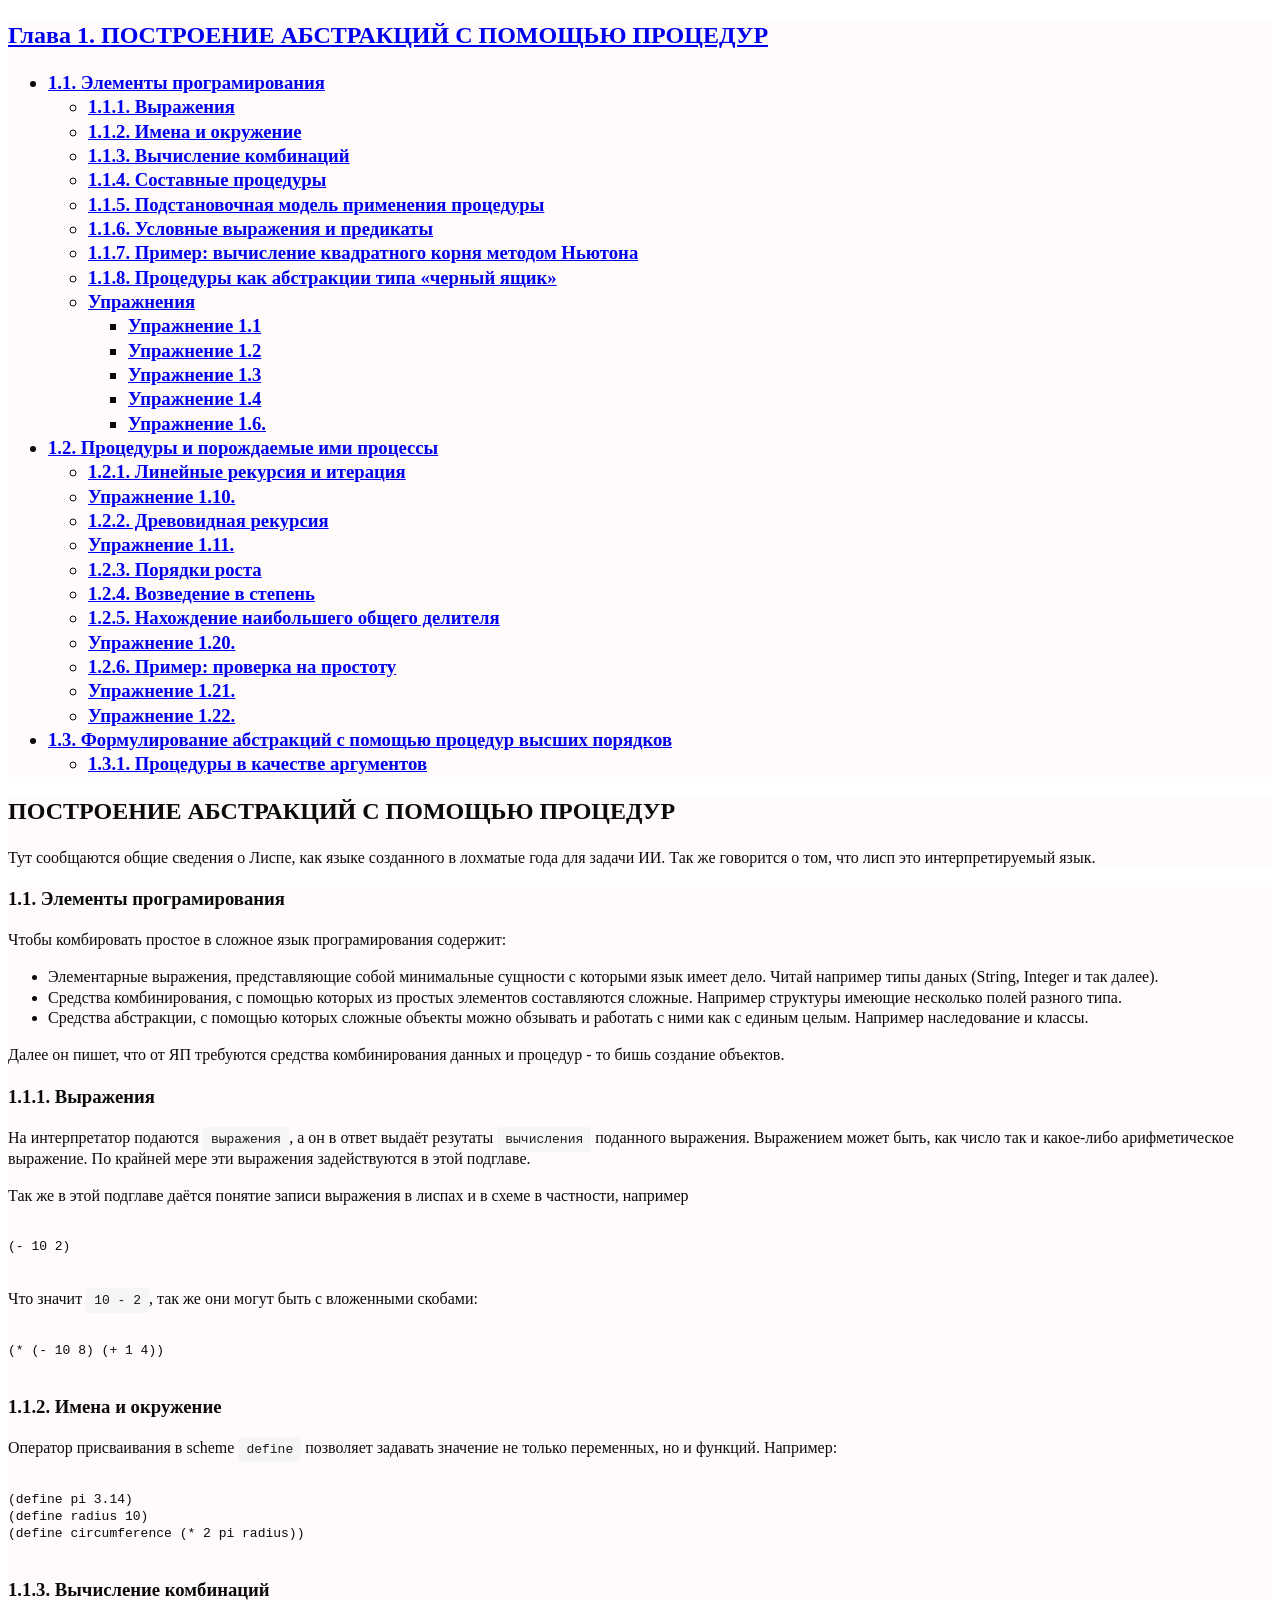
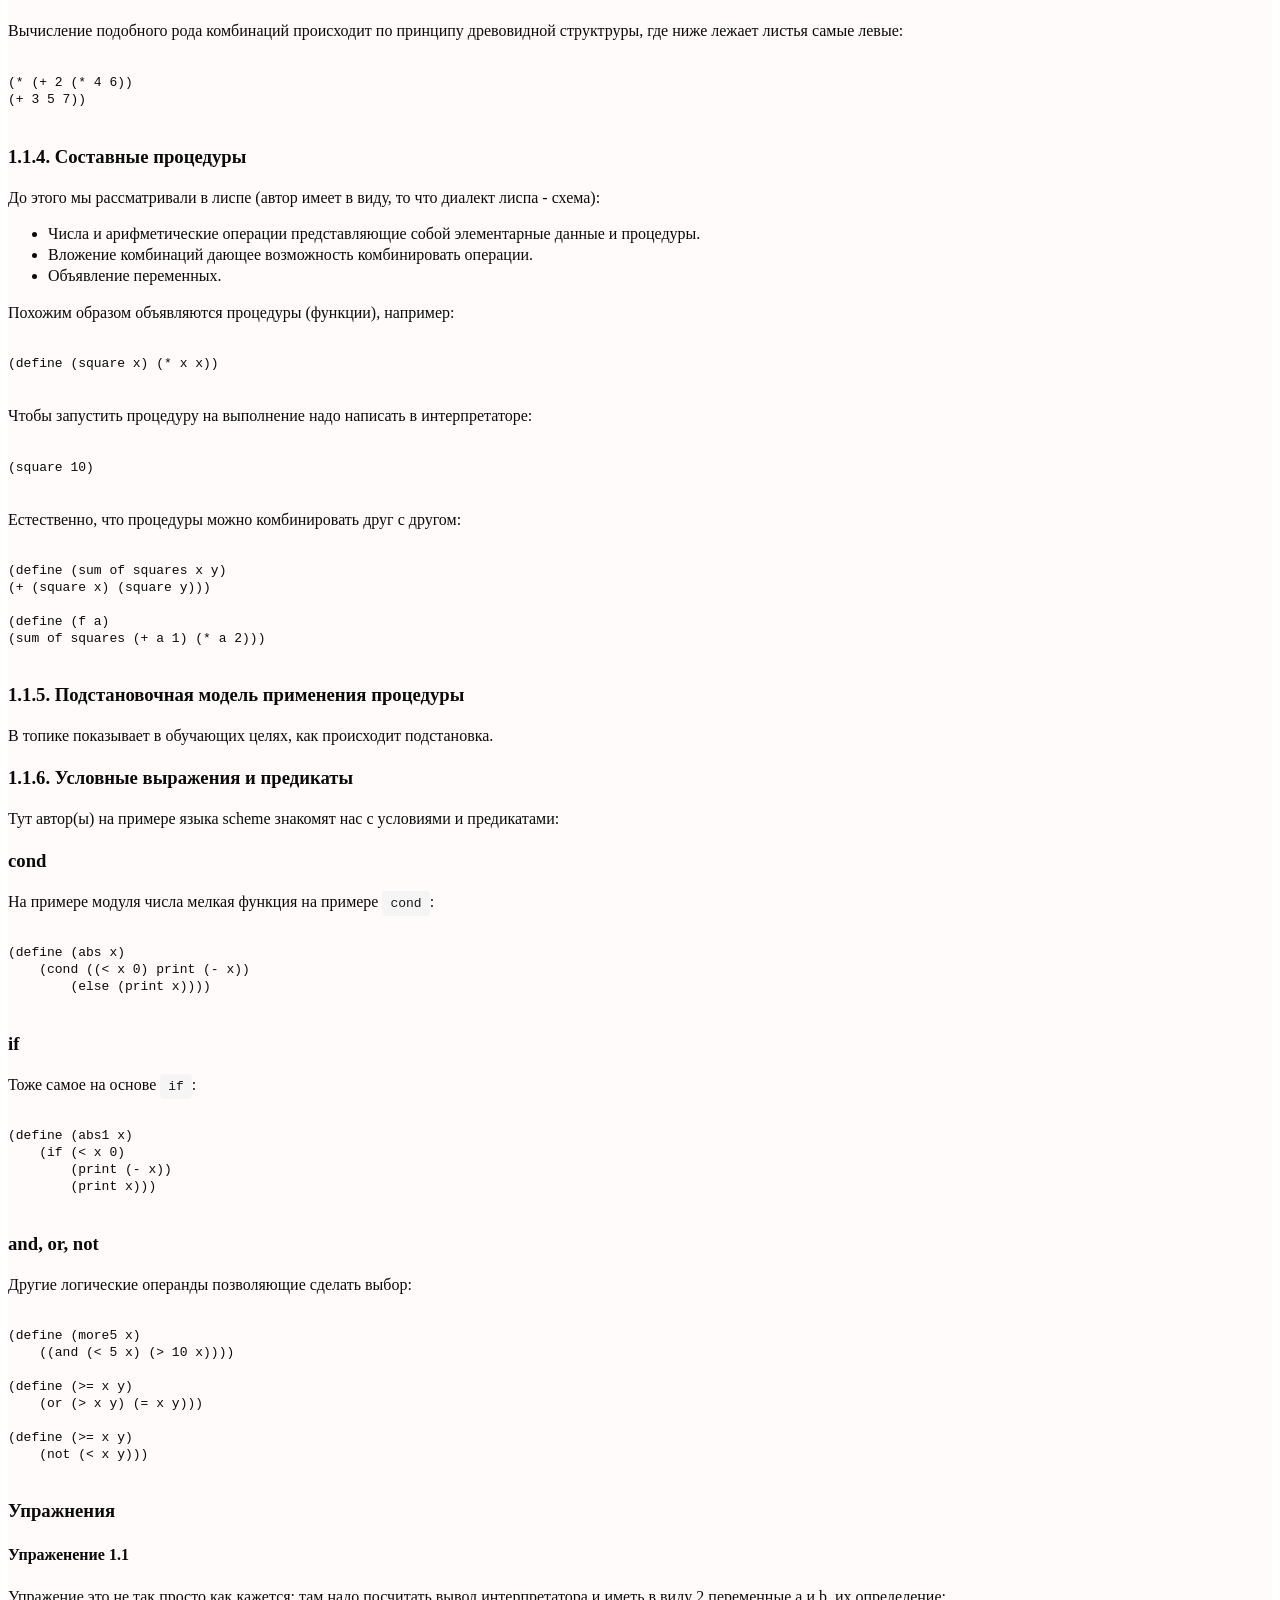
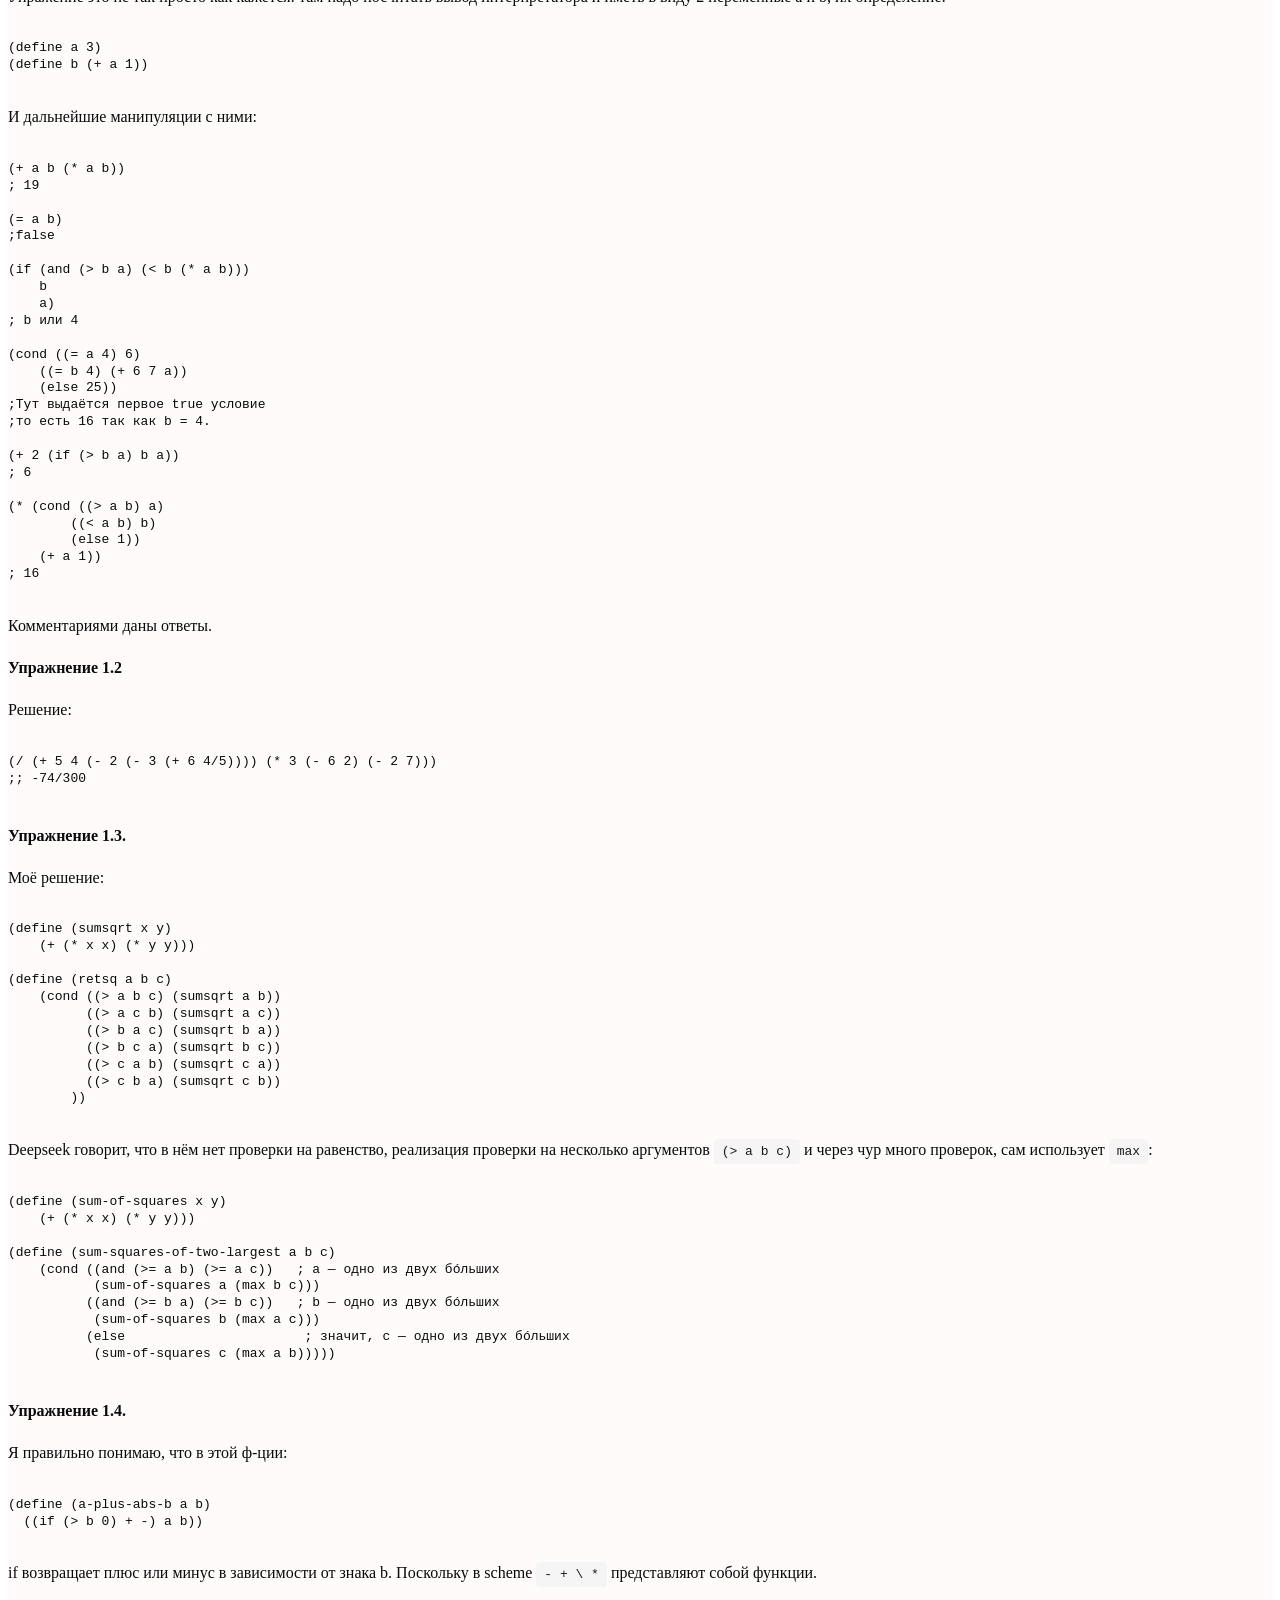
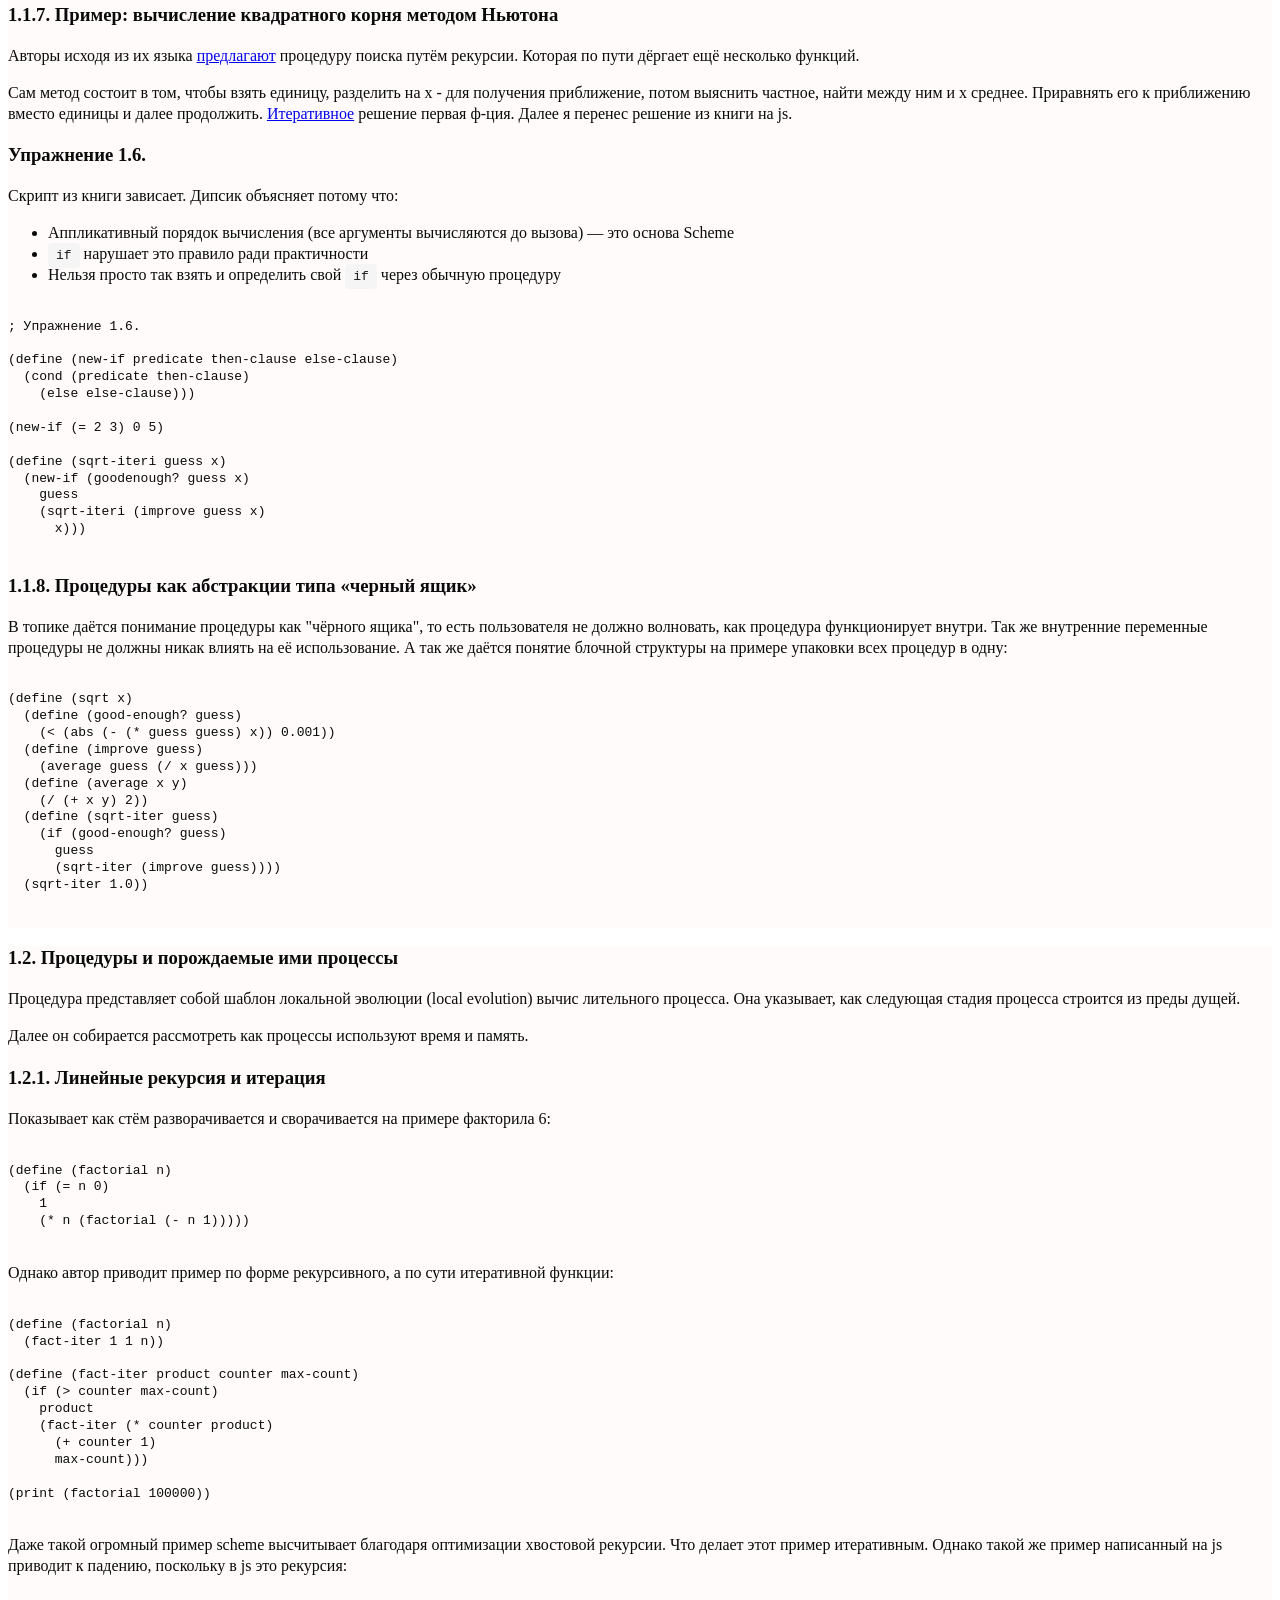
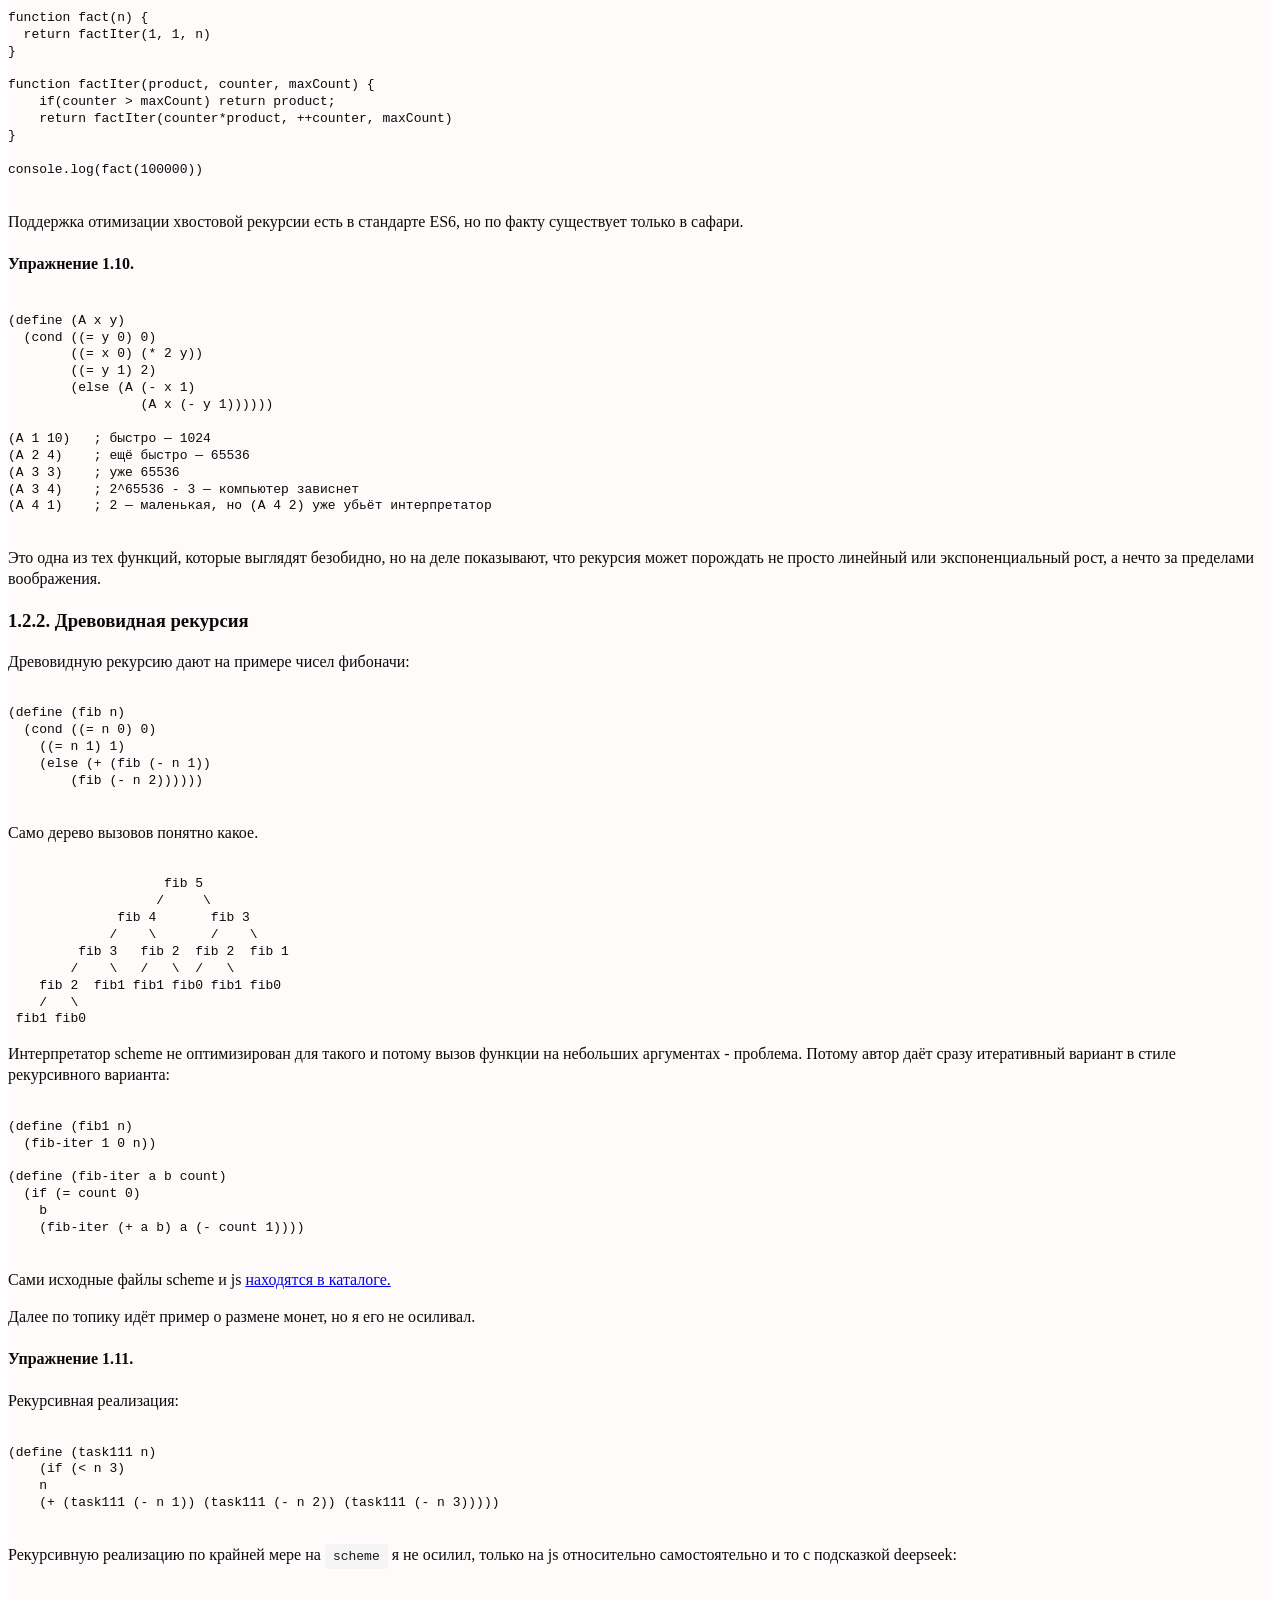
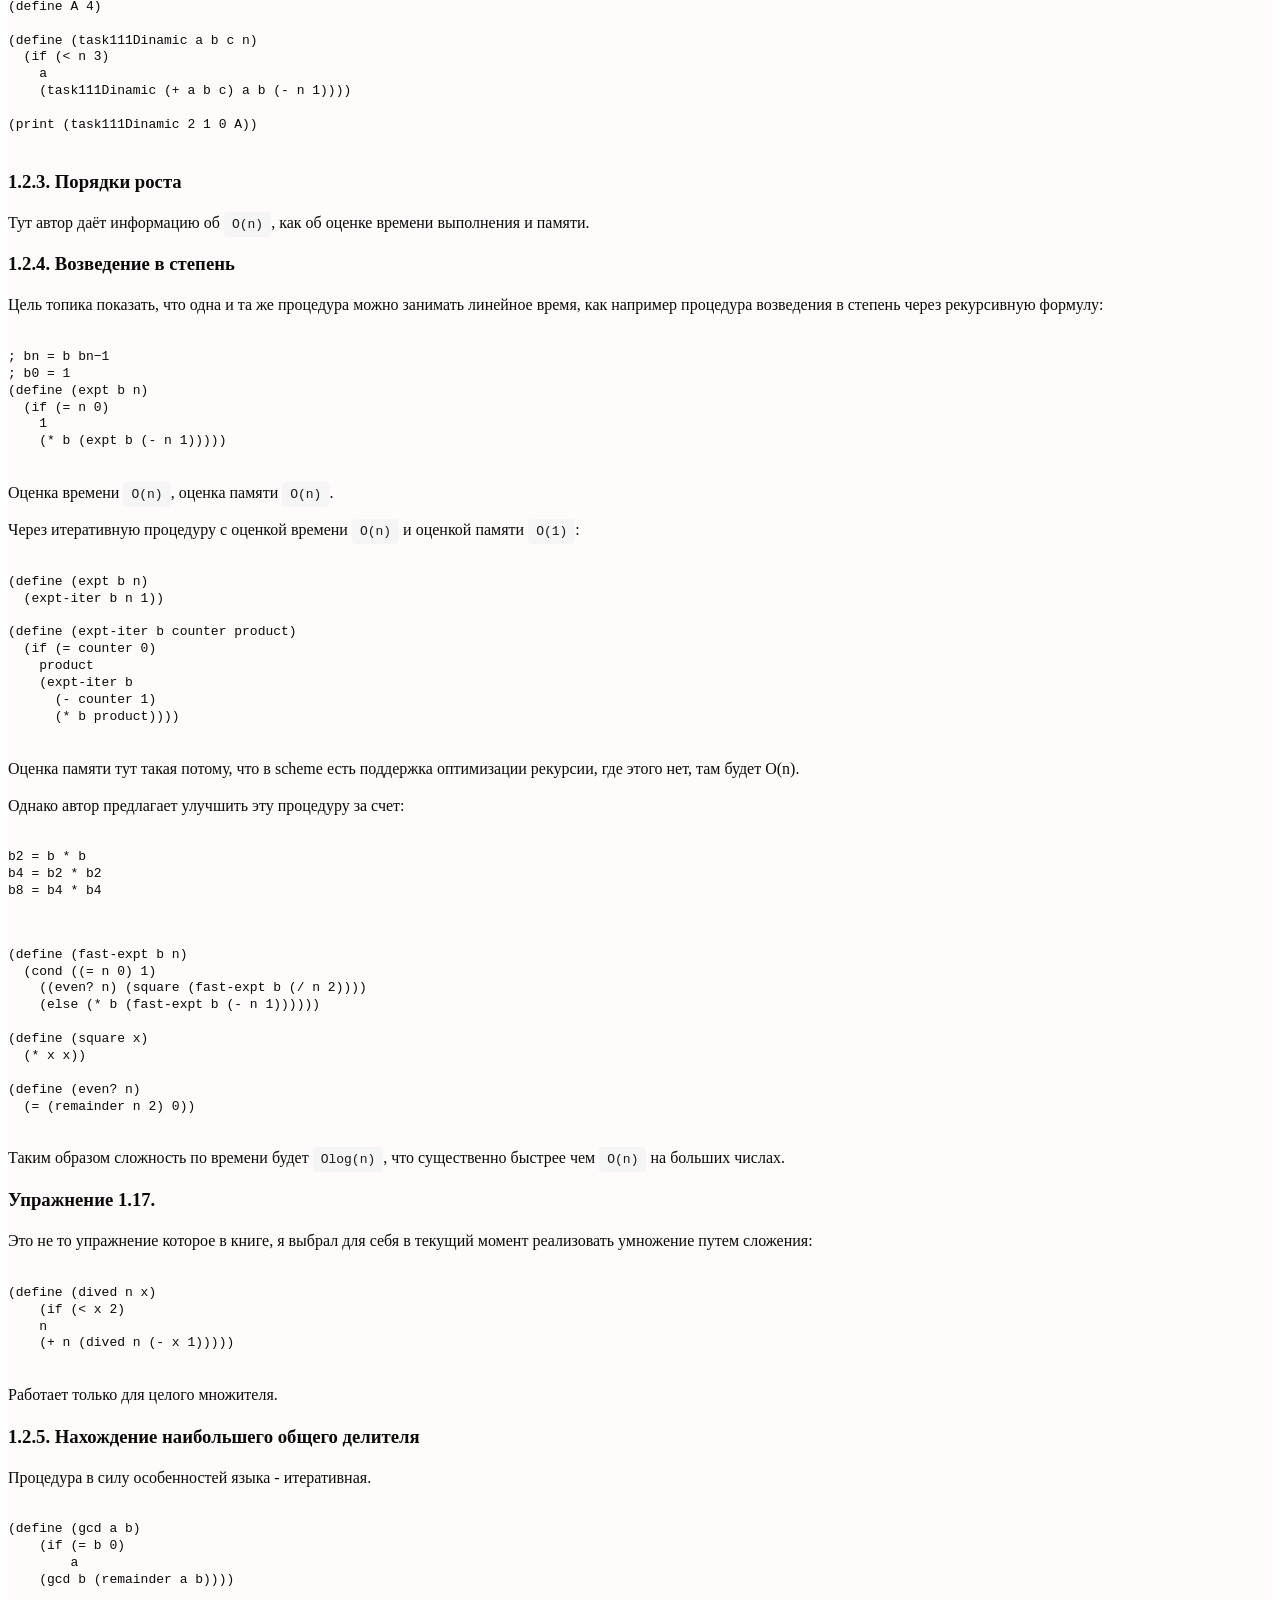
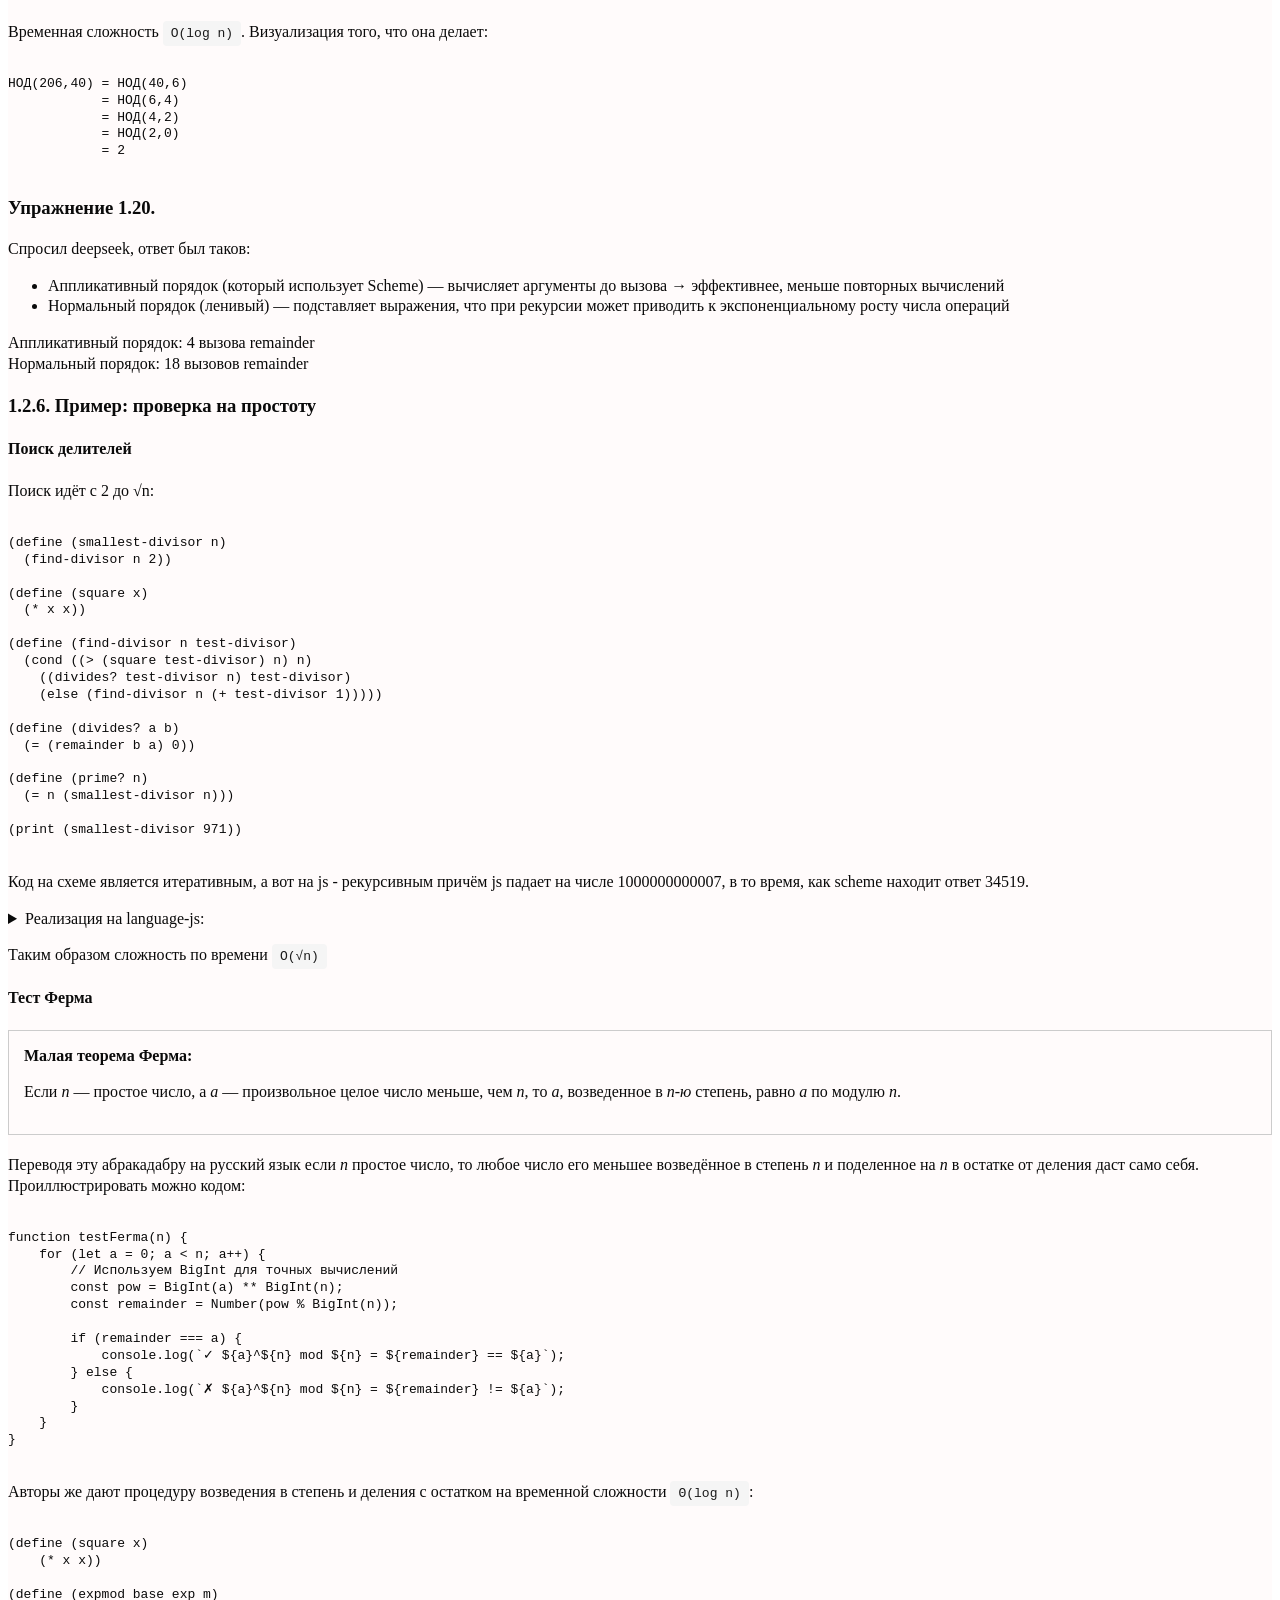
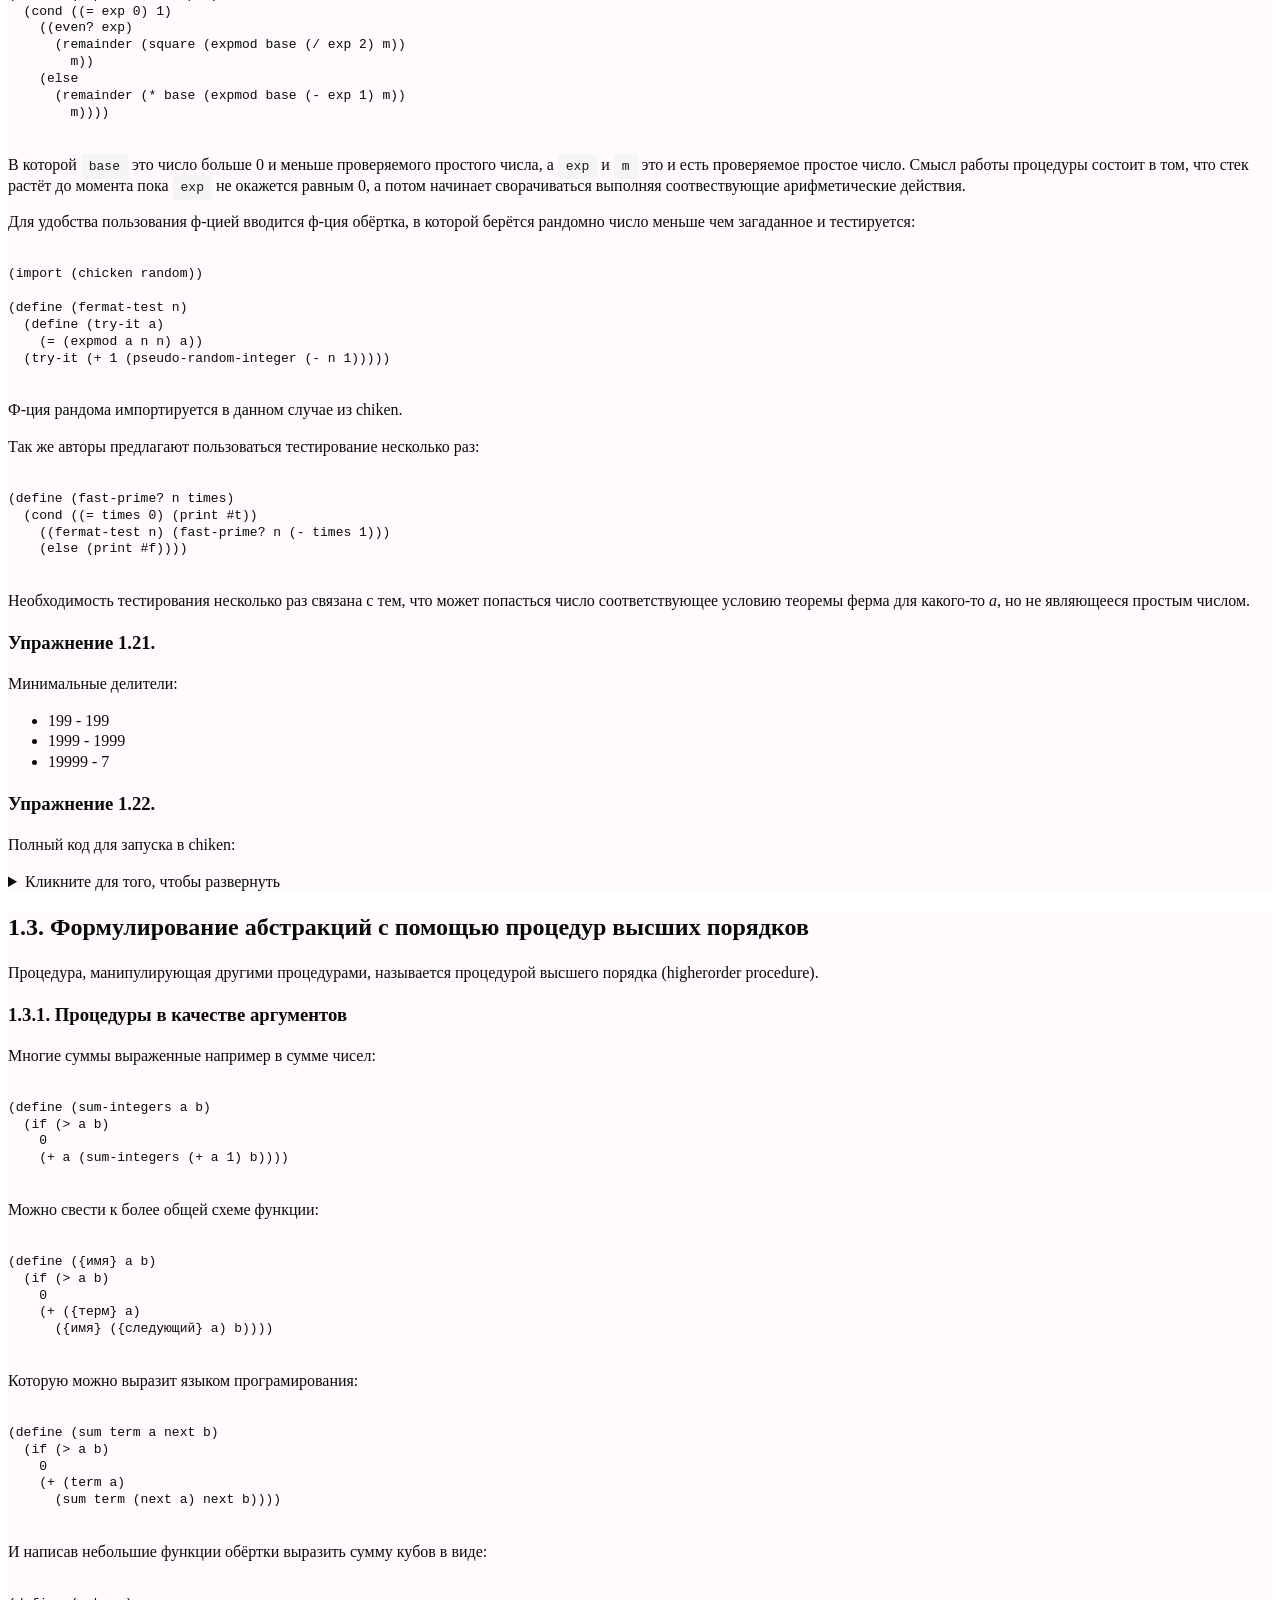
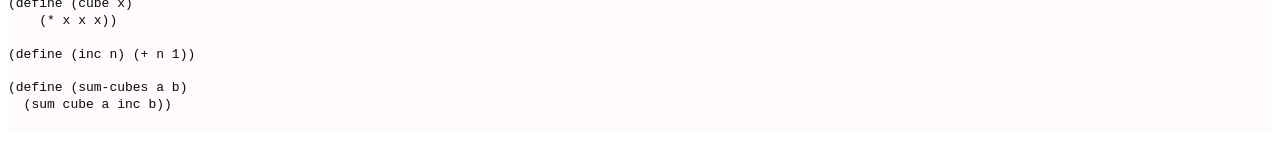
==== commit 40bbb7af: "feat: topic chap131" ====
--- a/chapter1/chapter1.html
+++ b/chapter1/chapter1.html
@@ -57,7 +57,7 @@
                 <li><a href="#chap13">1.3. Формулирование абстракций с помощью процедур
                         высших порядков</a>
                     <ul>
-                        <li><a href="chap131">1.3.1. Процедуры в качестве аргументов</a></li>
+                        <li><a href="#chap131">1.3.1. Процедуры в качестве аргументов</a></li>
                     </ul>
                 </li>
             </ul>
@@ -758,6 +758,42 @@
             высших порядков</h2>
         <p>Процедура, манипулирующая другими процедурами, называется процедурой высшего порядка (higherorder procedure).
         </p>
+        <div id="chap131">
+            <h3>1.3.1. Процедуры в качестве аргументов</h3>
+            <p>Многие суммы выраженные например в сумме чисел:</p>
+            <pre><code class="language-scheme">
+(define (sum-integers a b)
+  (if (> a b)
+    0
+    (+ a (sum-integers (+ a 1) b))))              
+            </code></pre>
+            <p>Можно свести к более общей схеме функции:</p>
+            <pre><code class="language-scheme">
+(define ({имя} a b)
+  (if (> a b)
+    0
+    (+ ({терм} a)
+      ({имя} ({следующий} a) b))))                
+            </code></pre>
+            <p>Которую можно выразит языком програмирования:</p>
+            <pre><code class="lang">
+(define (sum term a next b)
+  (if (> a b)
+    0
+    (+ (term a)
+      (sum term (next a) next b))))                
+            </code></pre>
+            <p>И написав небольшие функции обёртки выразить сумму кубов в виде:</p>
+            <pre><code class="language-scheme">
+(define (cube x)
+    (* x x x))
+
+(define (inc n) (+ n 1))
+
+(define (sum-cubes a b)
+  (sum cube a inc b))                
+            </code></pre>
+        </div>
     </div>
 </body>
 
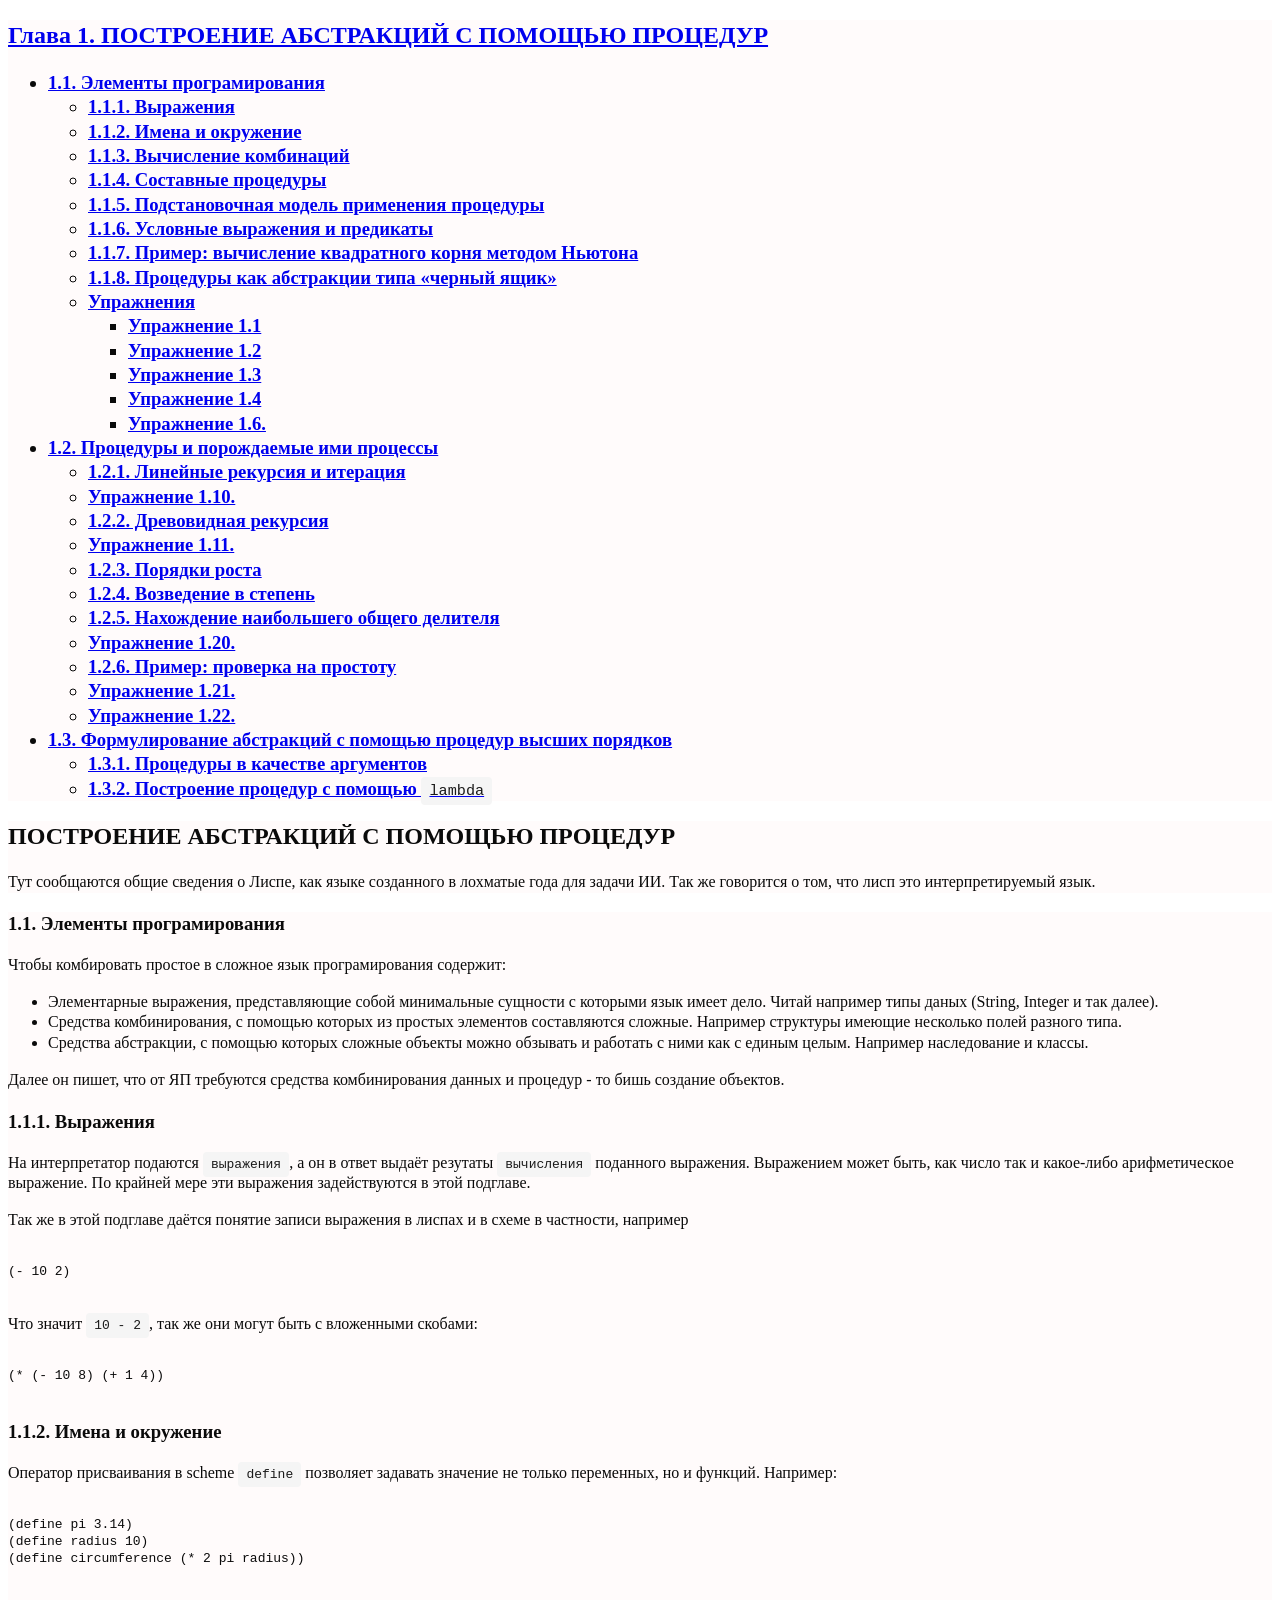
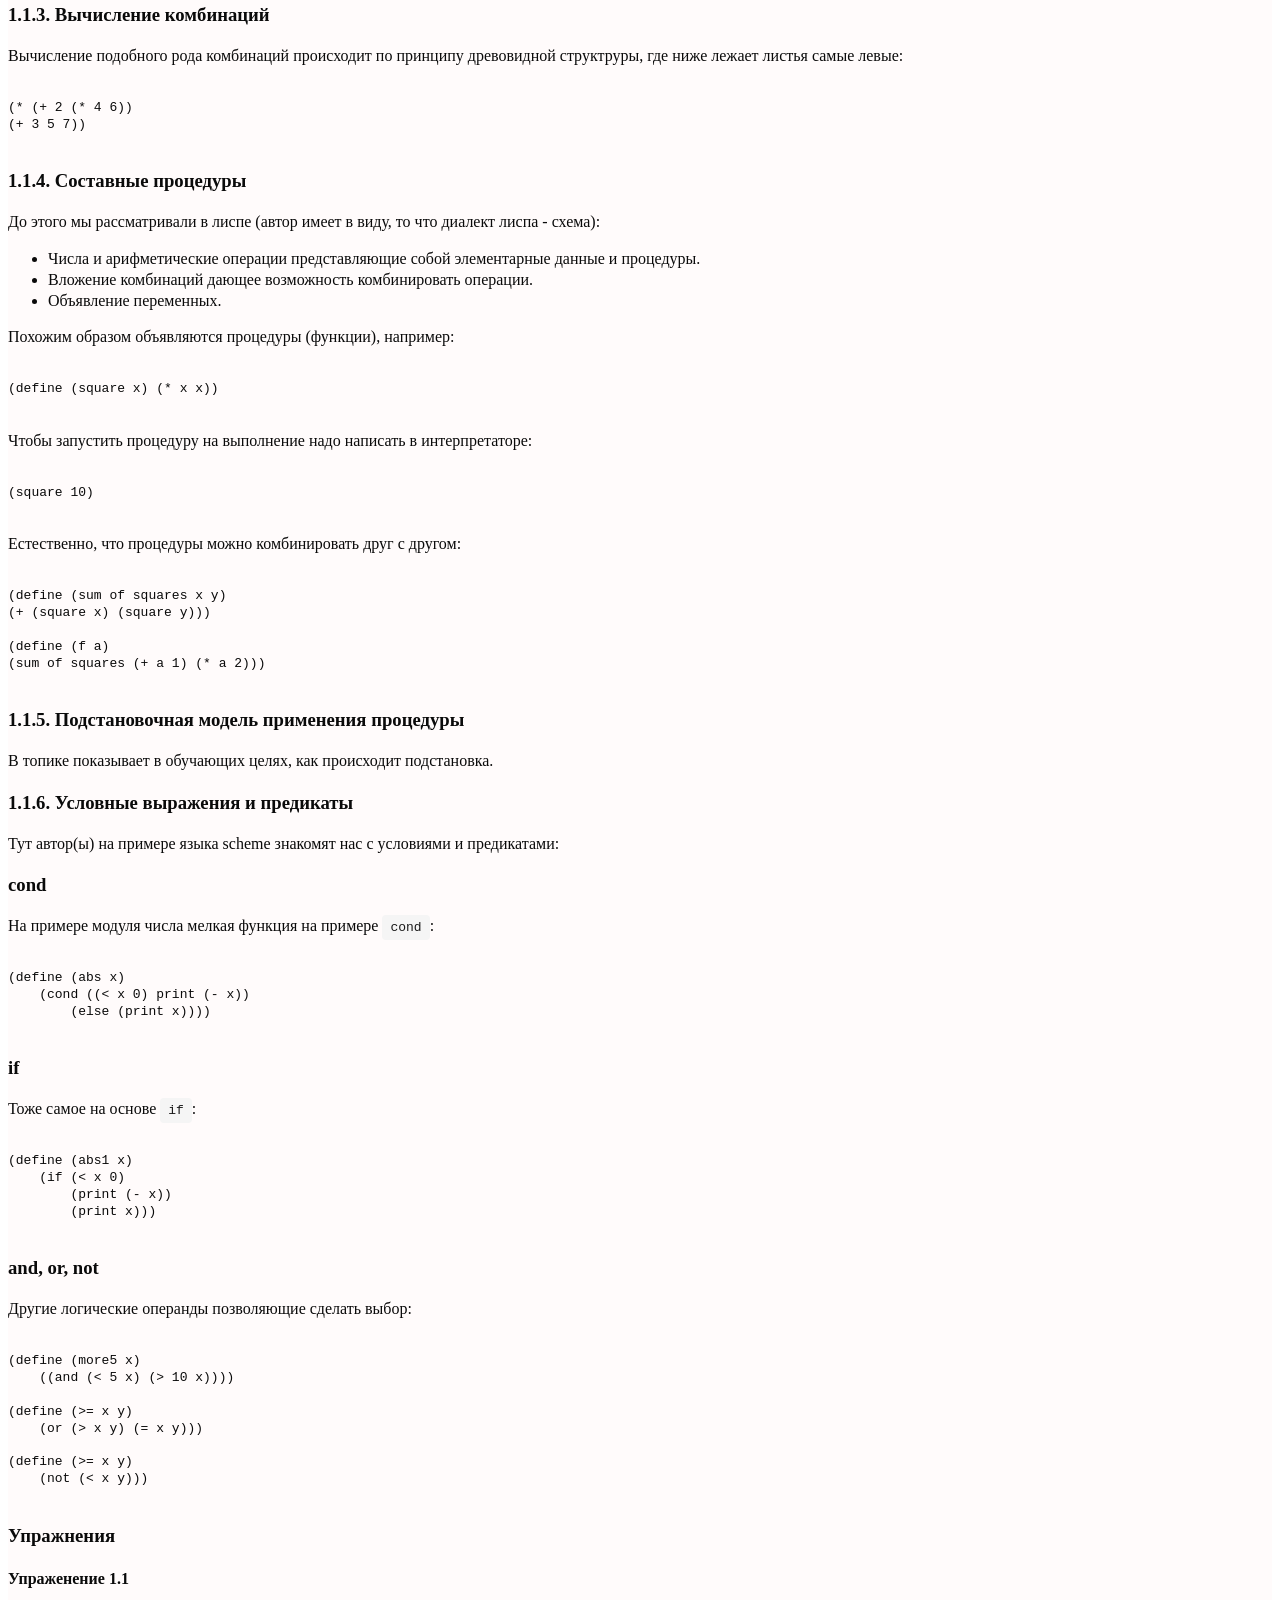
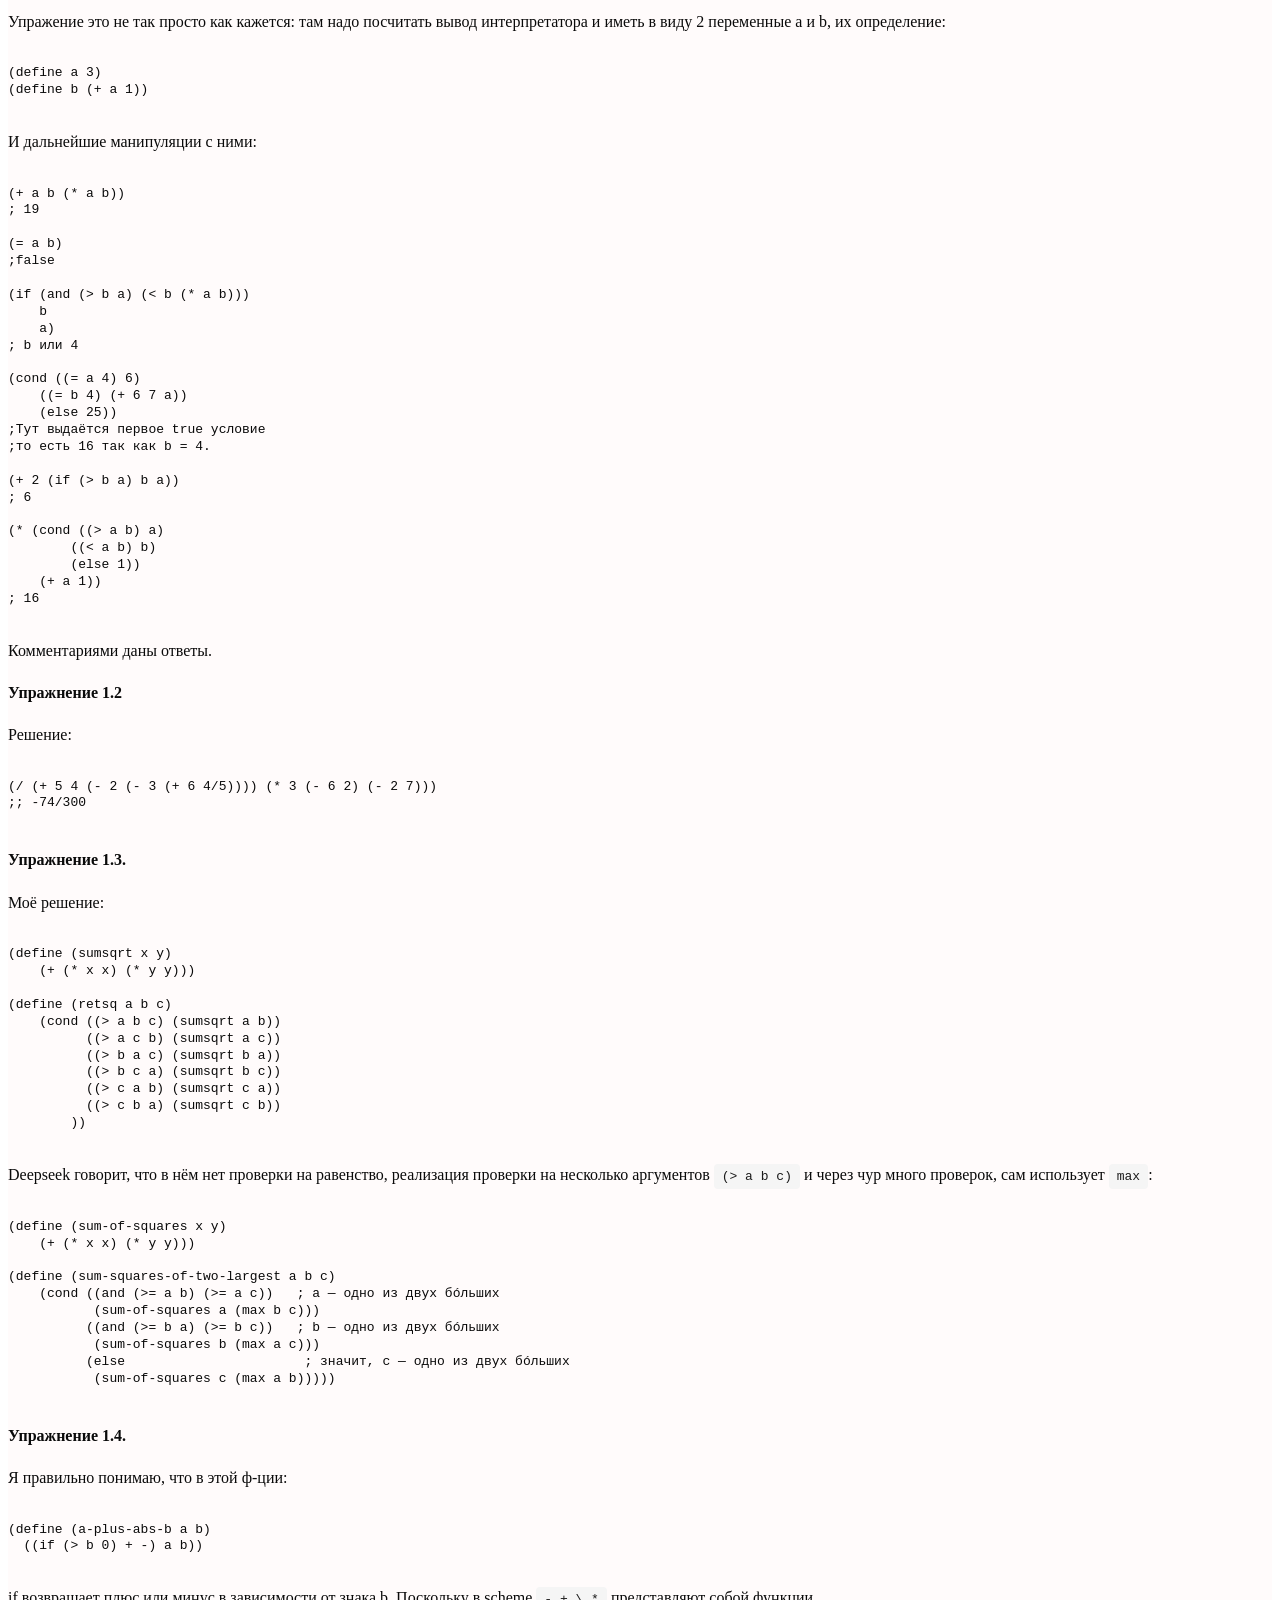
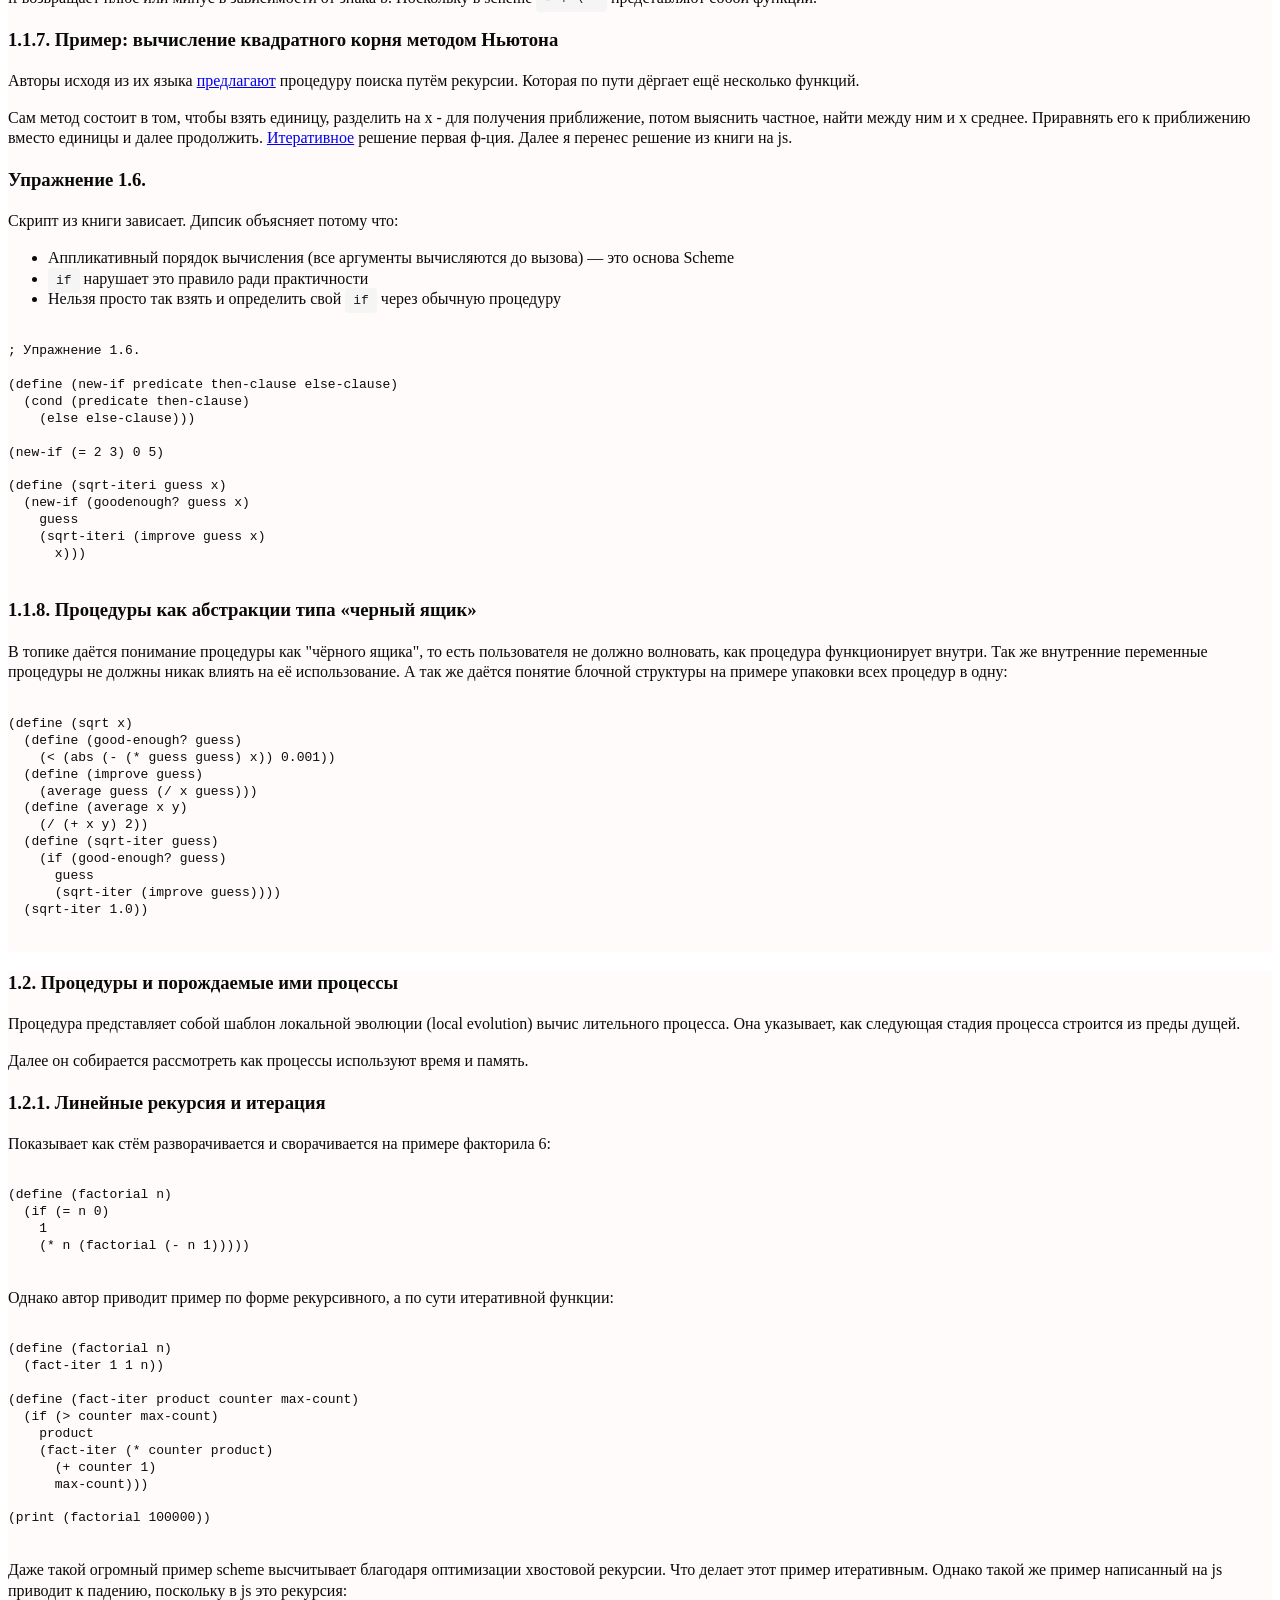
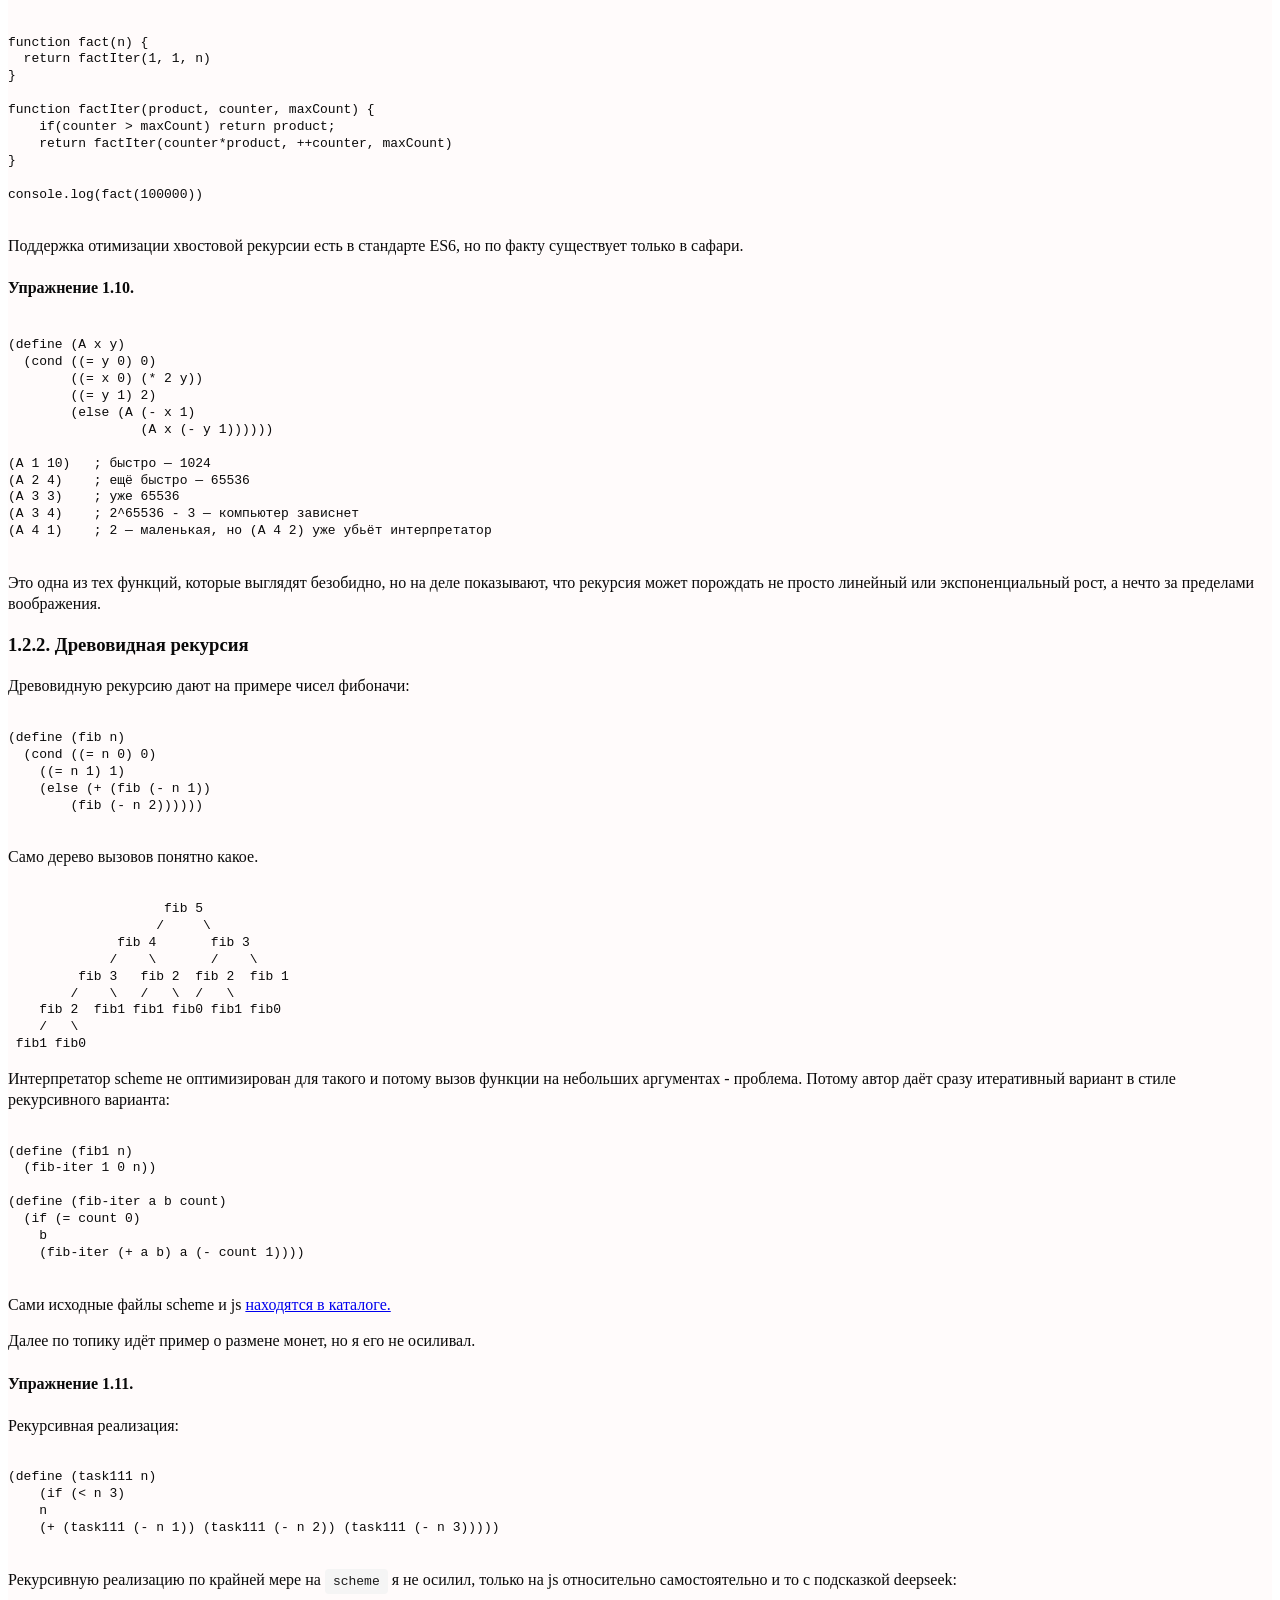
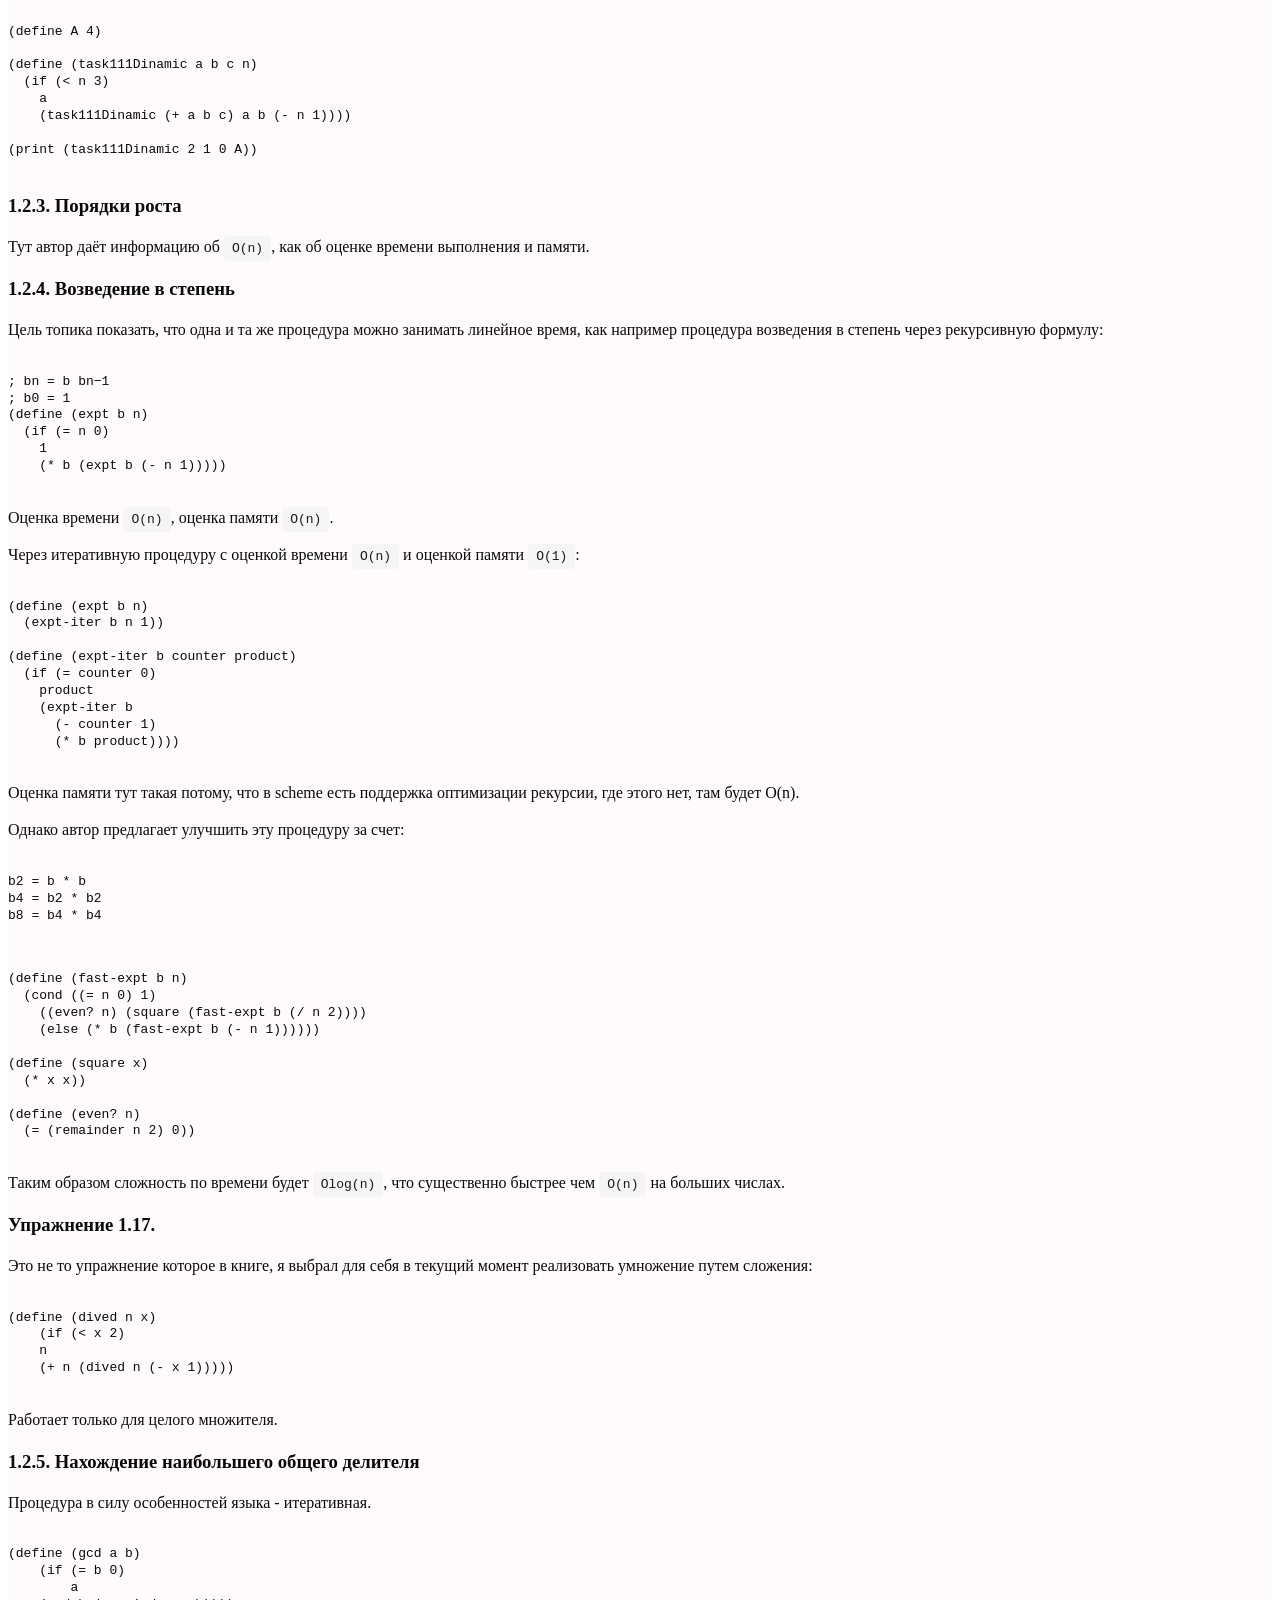
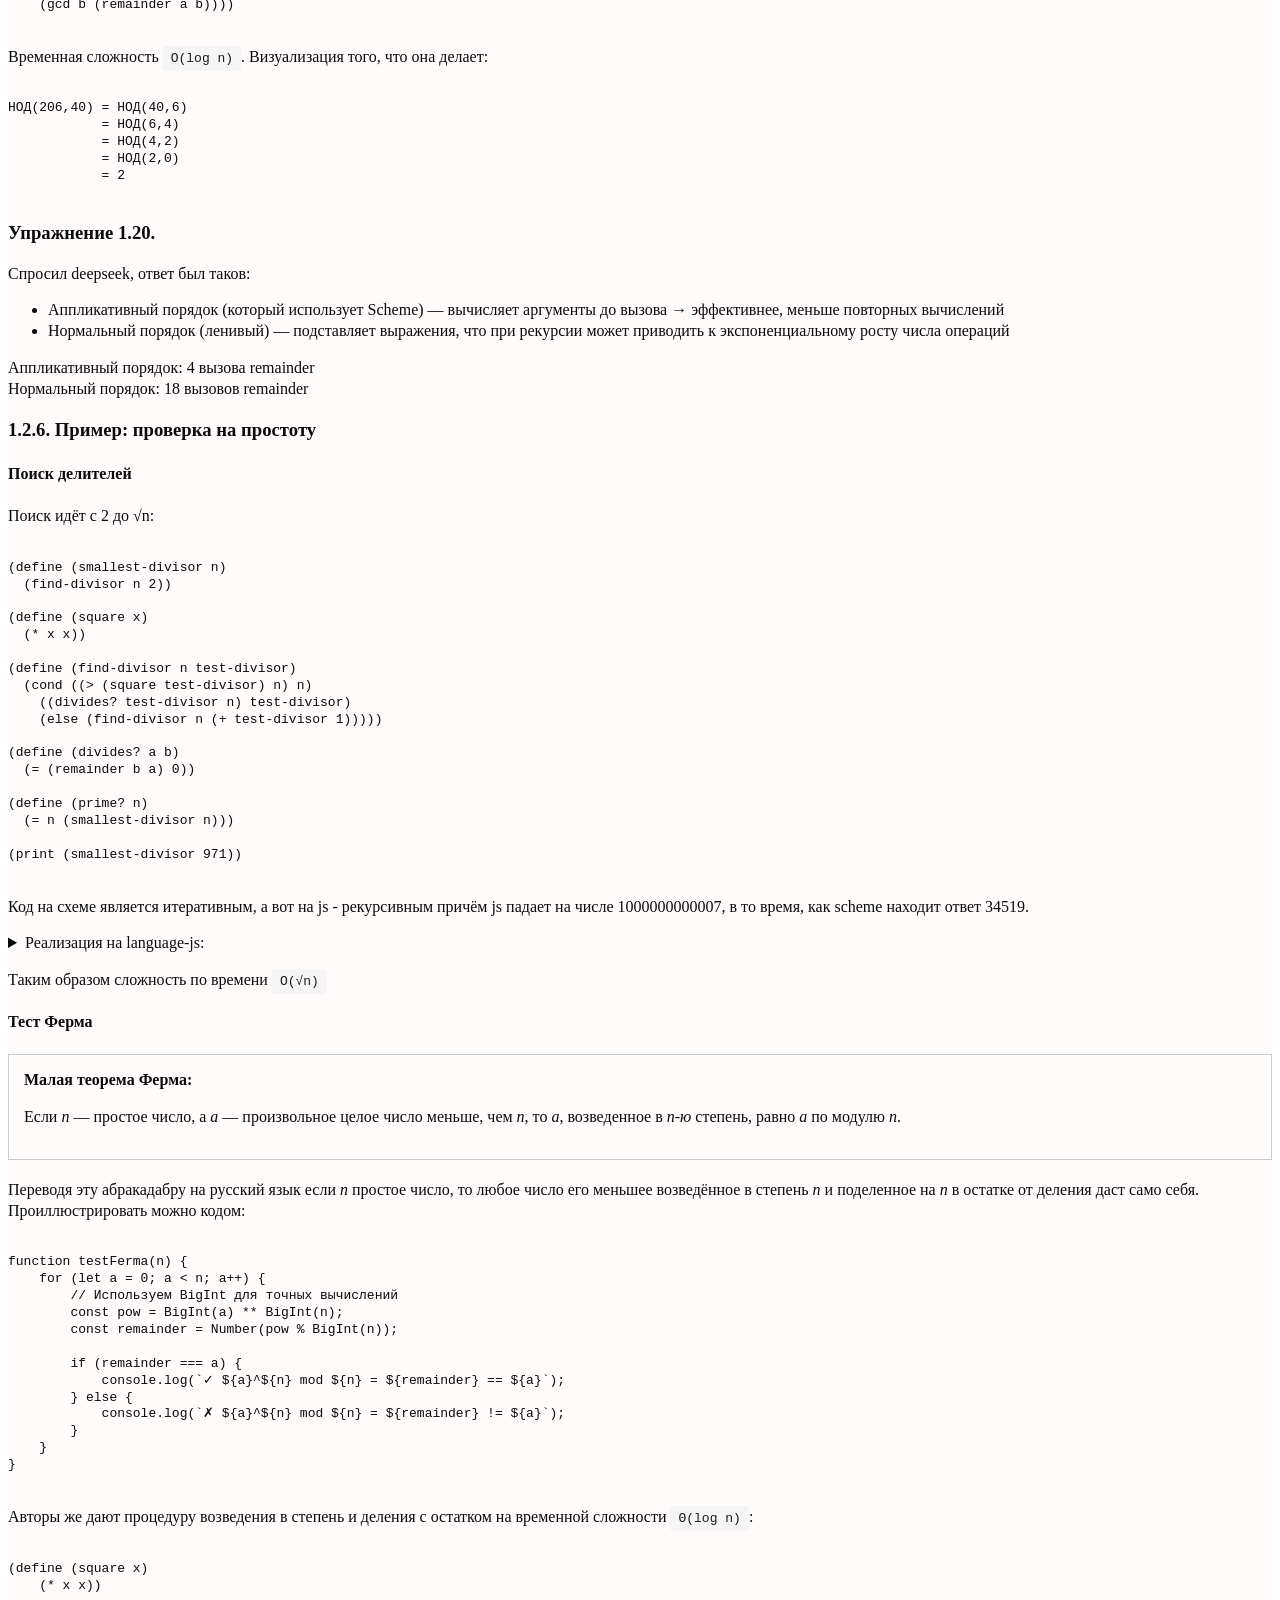
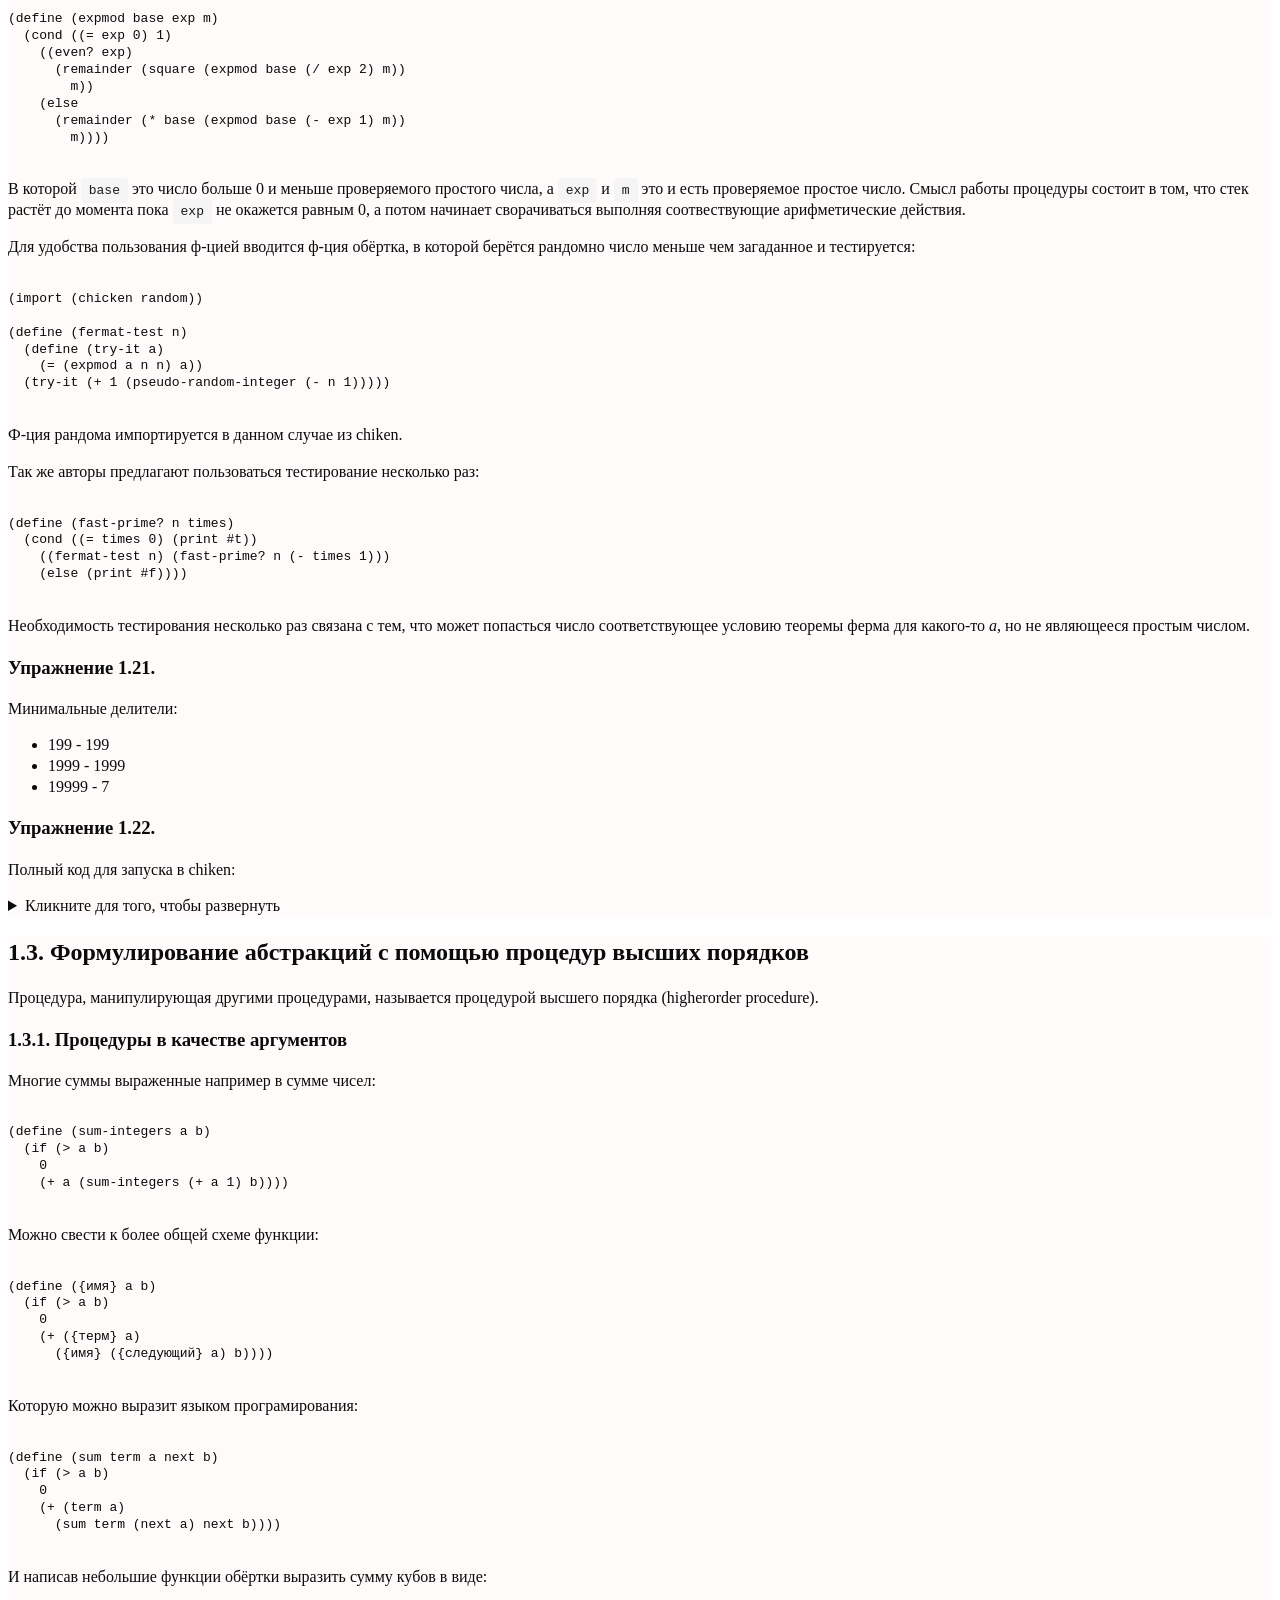
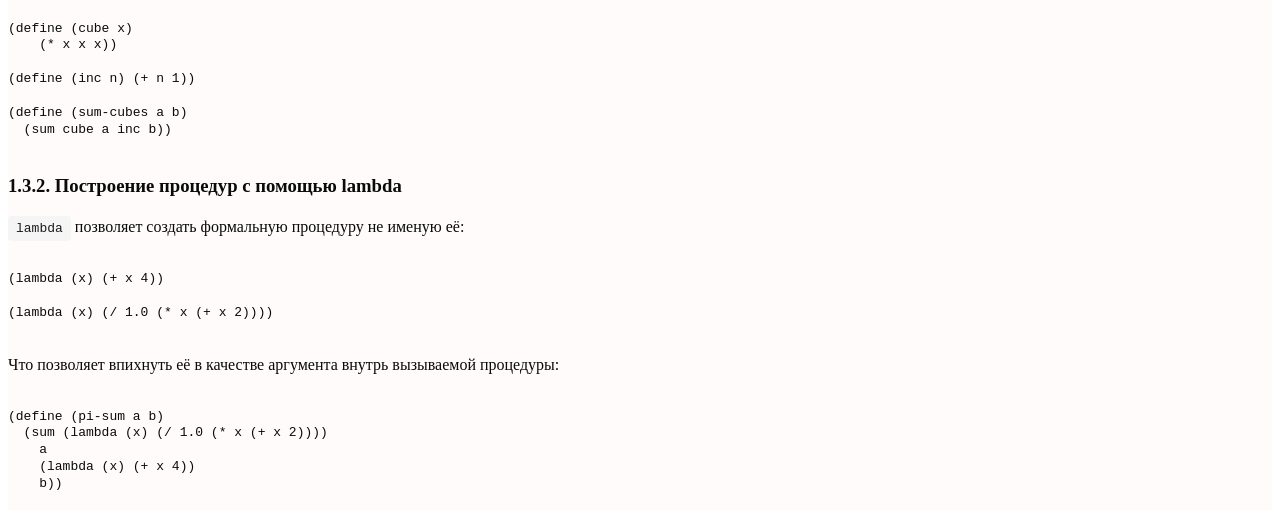
==== commit 0e8b5ad2: "feat: part of topic chap132" ====
--- a/chapter1/chapter1.html
+++ b/chapter1/chapter1.html
@@ -58,6 +58,7 @@
                         высших порядков</a>
                     <ul>
                         <li><a href="#chap131">1.3.1. Процедуры в качестве аргументов</a></li>
+                        <li><a href="#chap132">1.3.2. Построение процедур с помощью <code>lambda</code></a></li>
                     </ul>
                 </li>
             </ul>
@@ -794,6 +795,23 @@
   (sum cube a inc b))                
             </code></pre>
         </div>
+        <div id="chap132">
+            <h3>1.3.2. Построение процедур с помощью lambda</h3>
+            <p><code>lambda</code> позволяет создать формальную процедуру не именую её:</p>
+            <pre><code class="language-scheme">
+(lambda (x) (+ x 4))
+
+(lambda (x) (/ 1.0 (* x (+ x 2))))                
+            </code></pre>
+            <p>Что позволяет впихнуть её в качестве аргумента внутрь вызываемой процедуры:</p>
+            <pre><code class="language-scheme">
+(define (pi-sum a b)
+  (sum (lambda (x) (/ 1.0 (* x (+ x 2))))
+    a
+    (lambda (x) (+ x 4))
+    b))                
+            </code></pre>
+        </div>
     </div>
 </body>
 
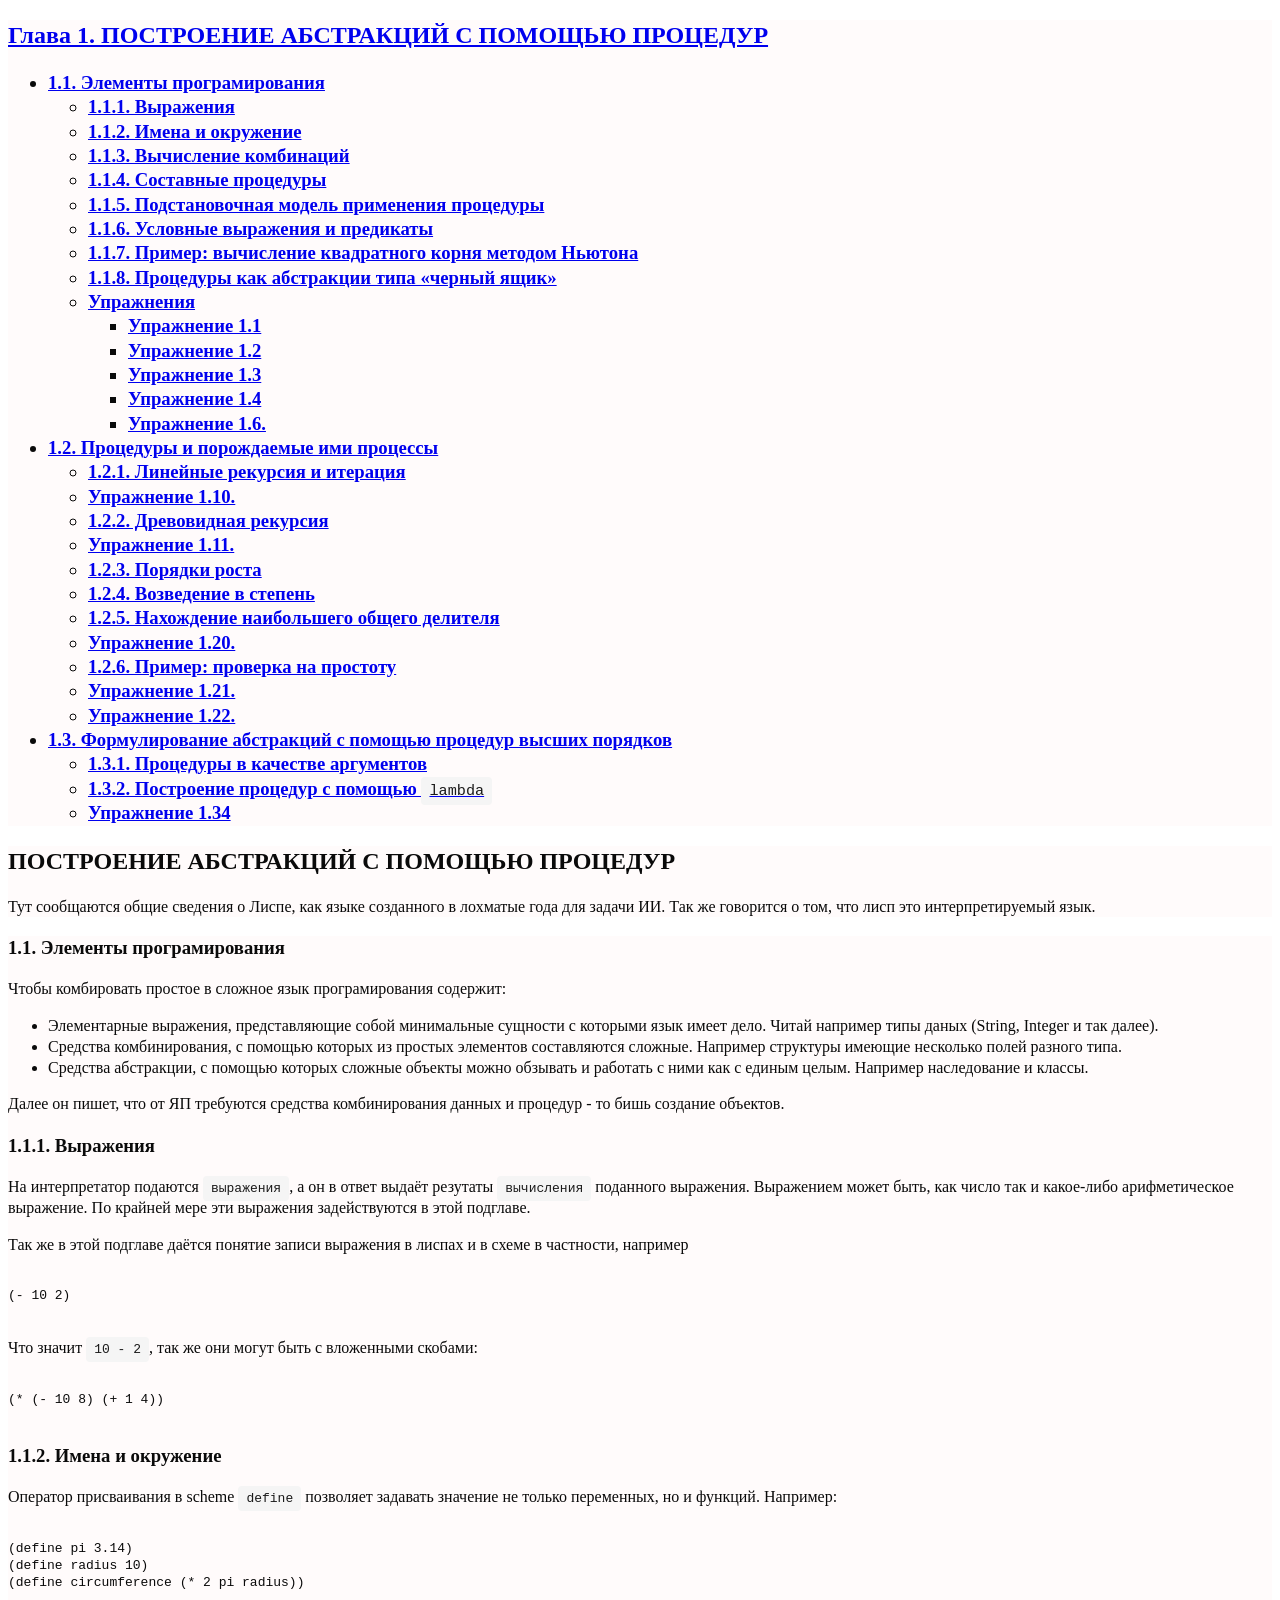
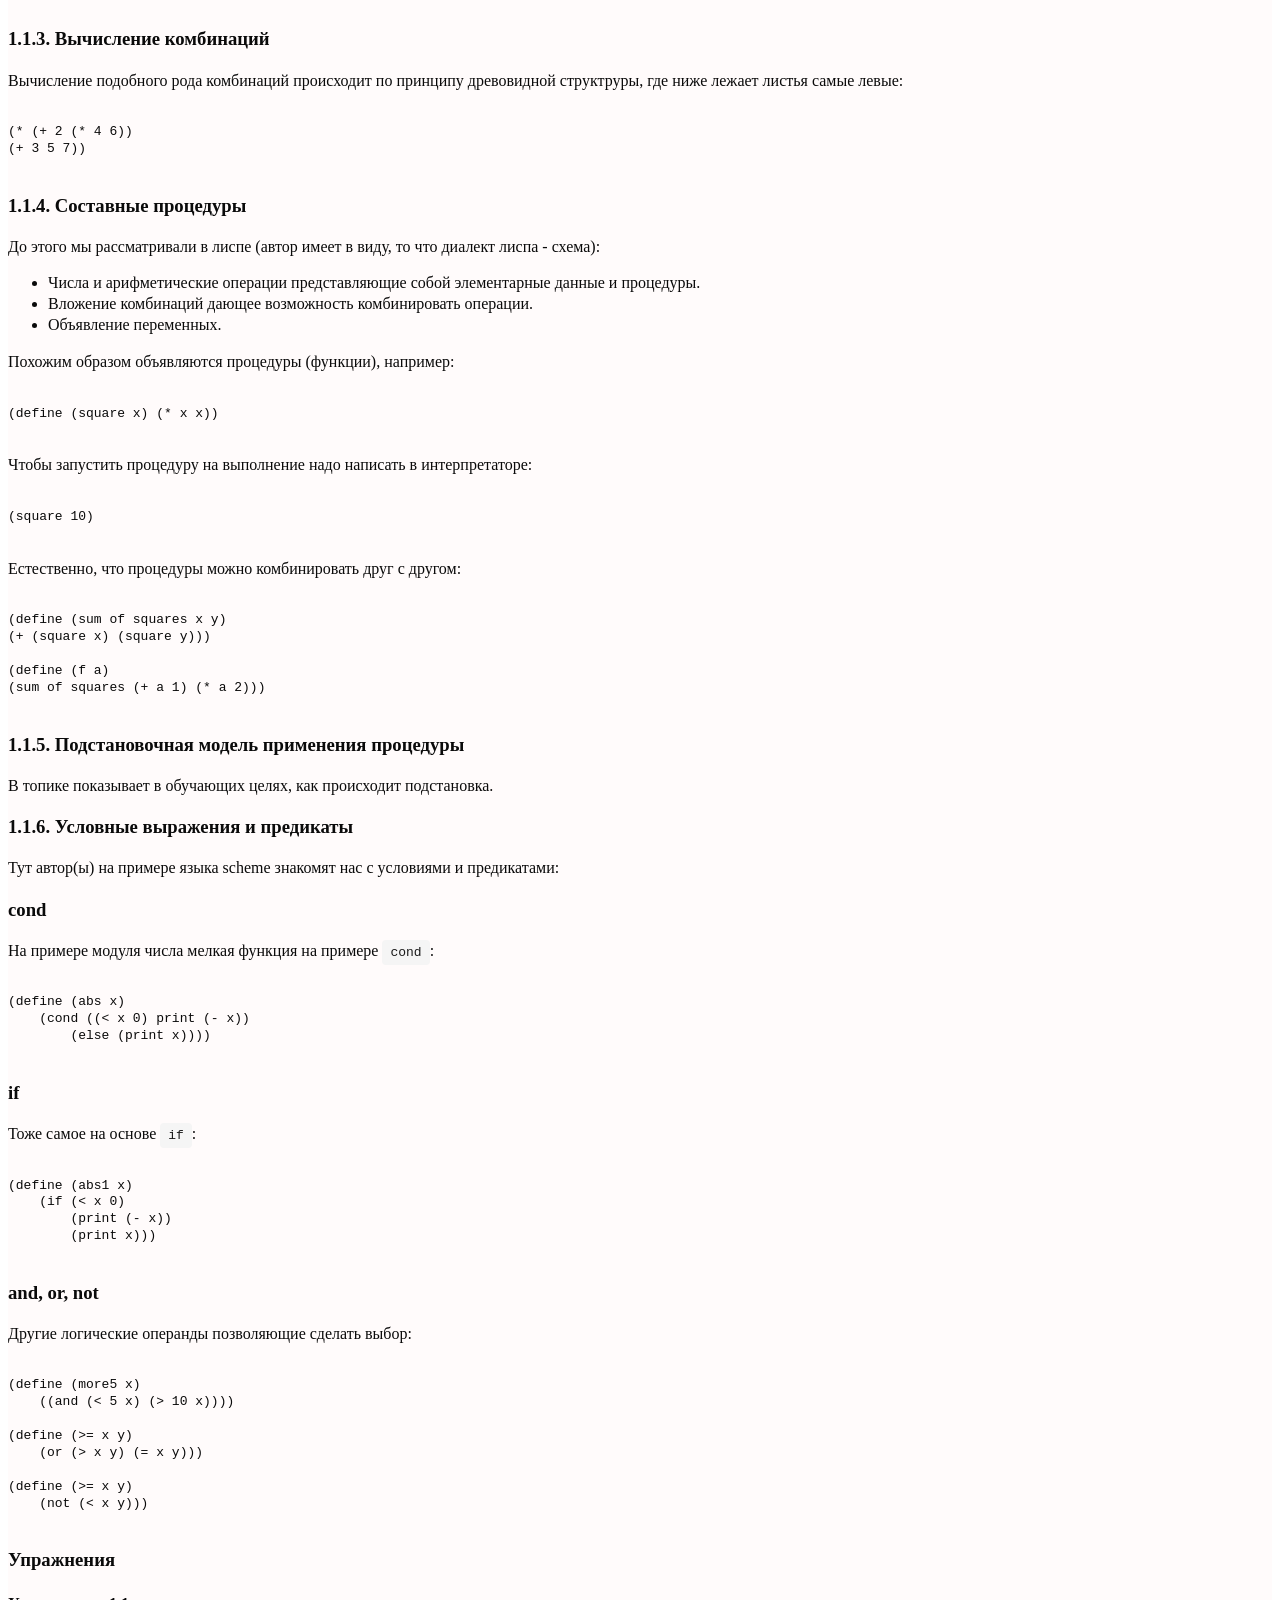
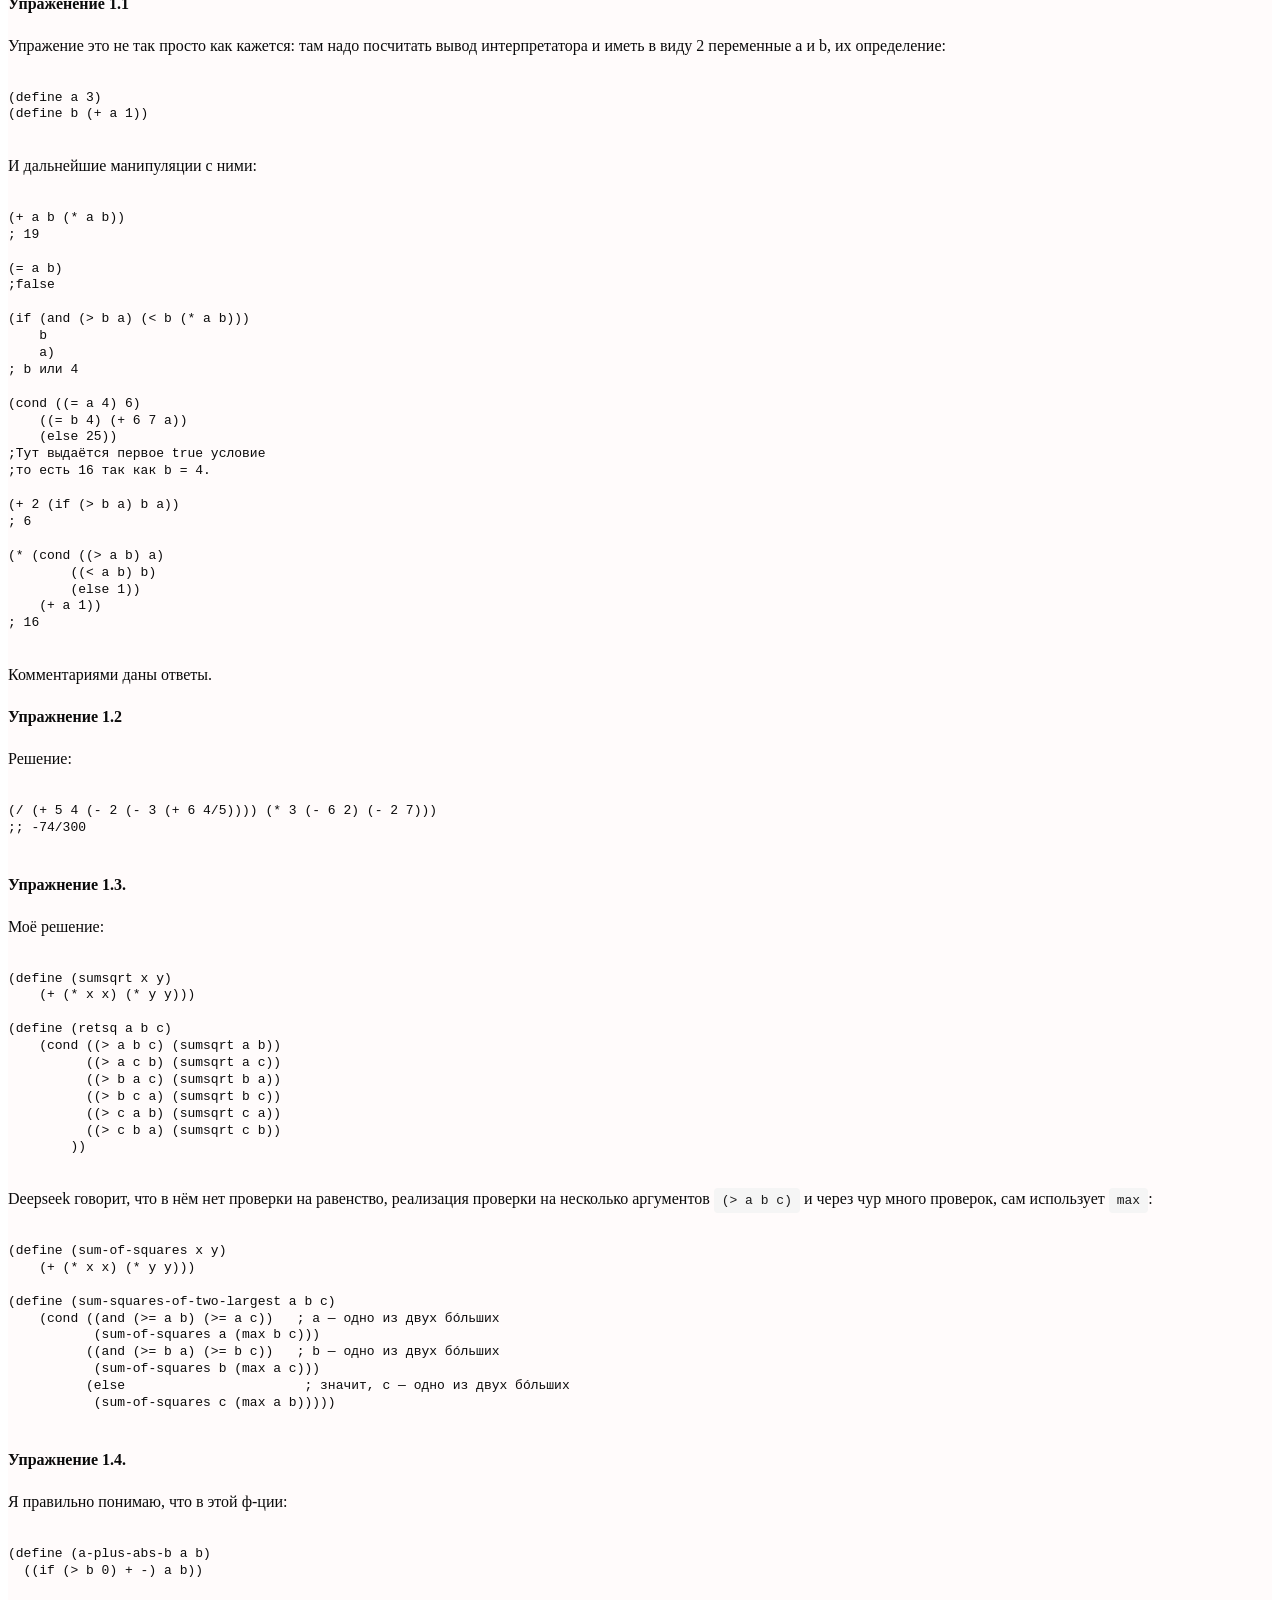
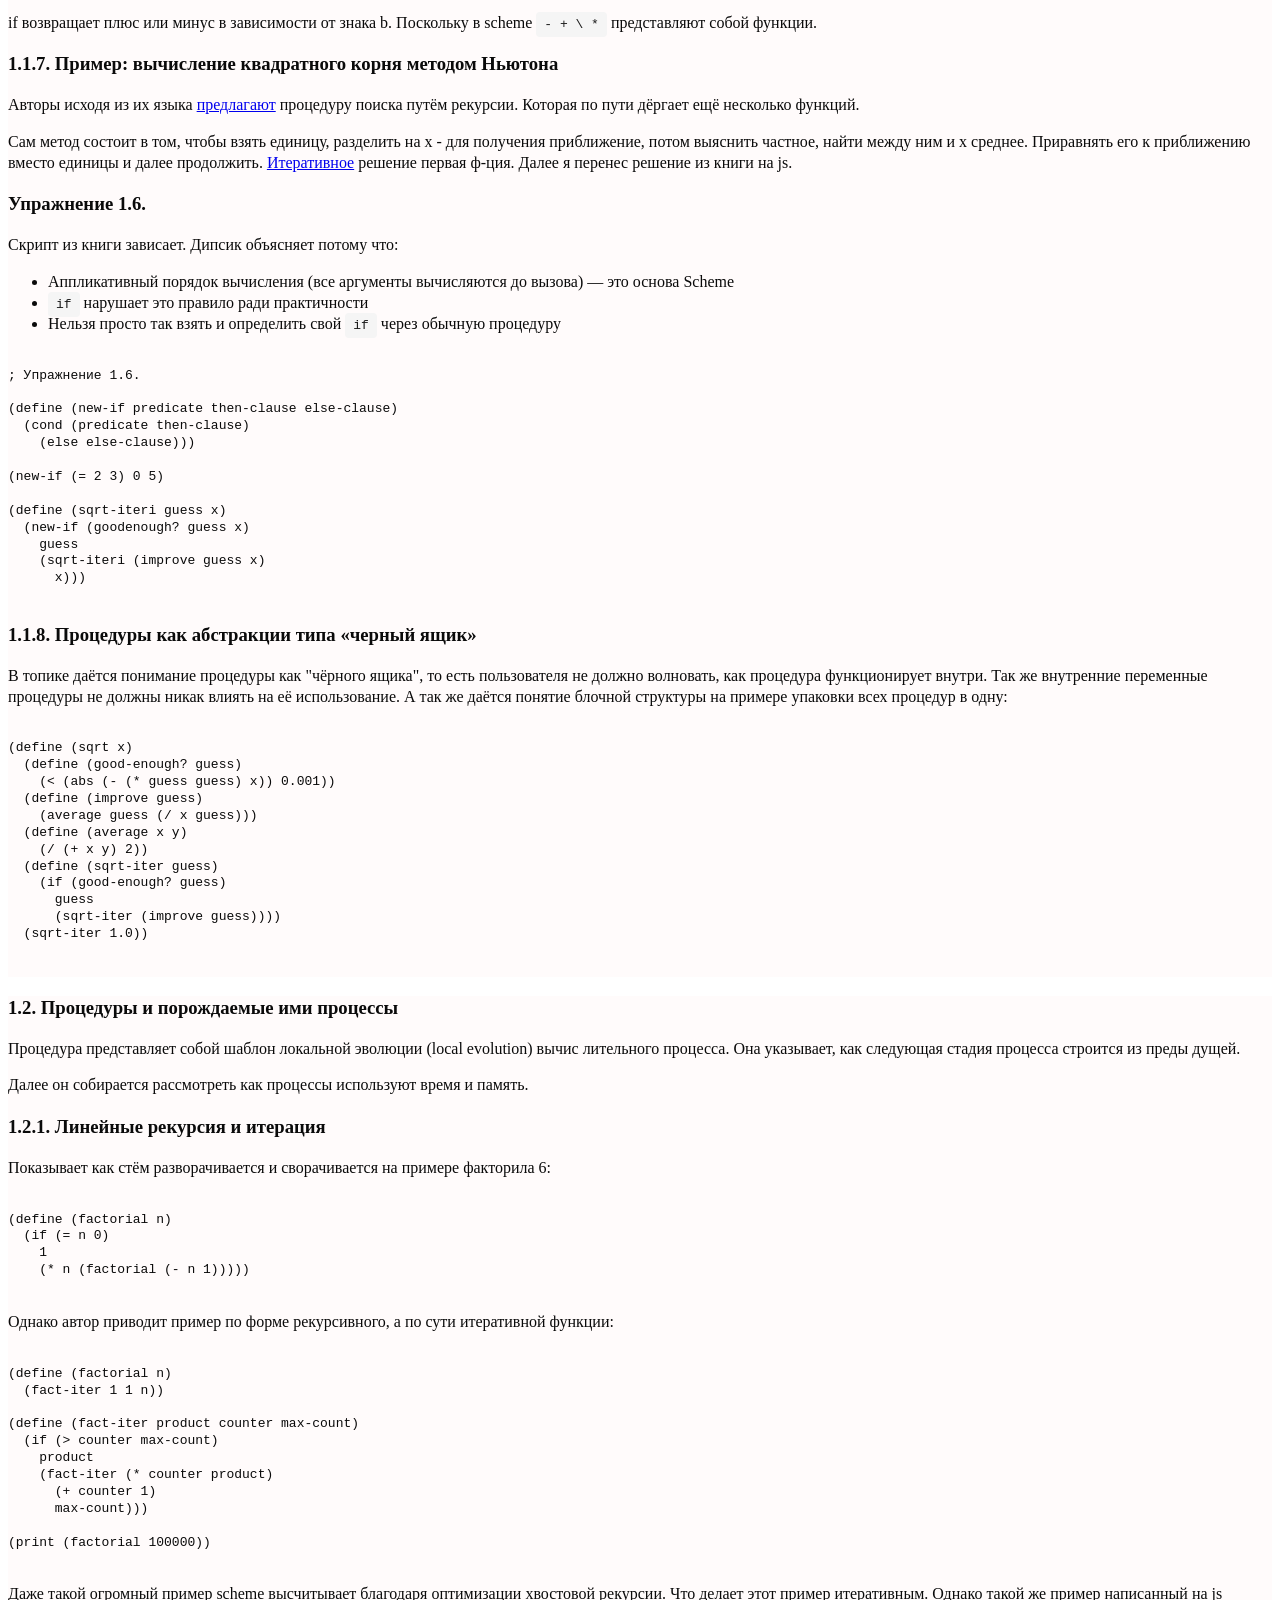
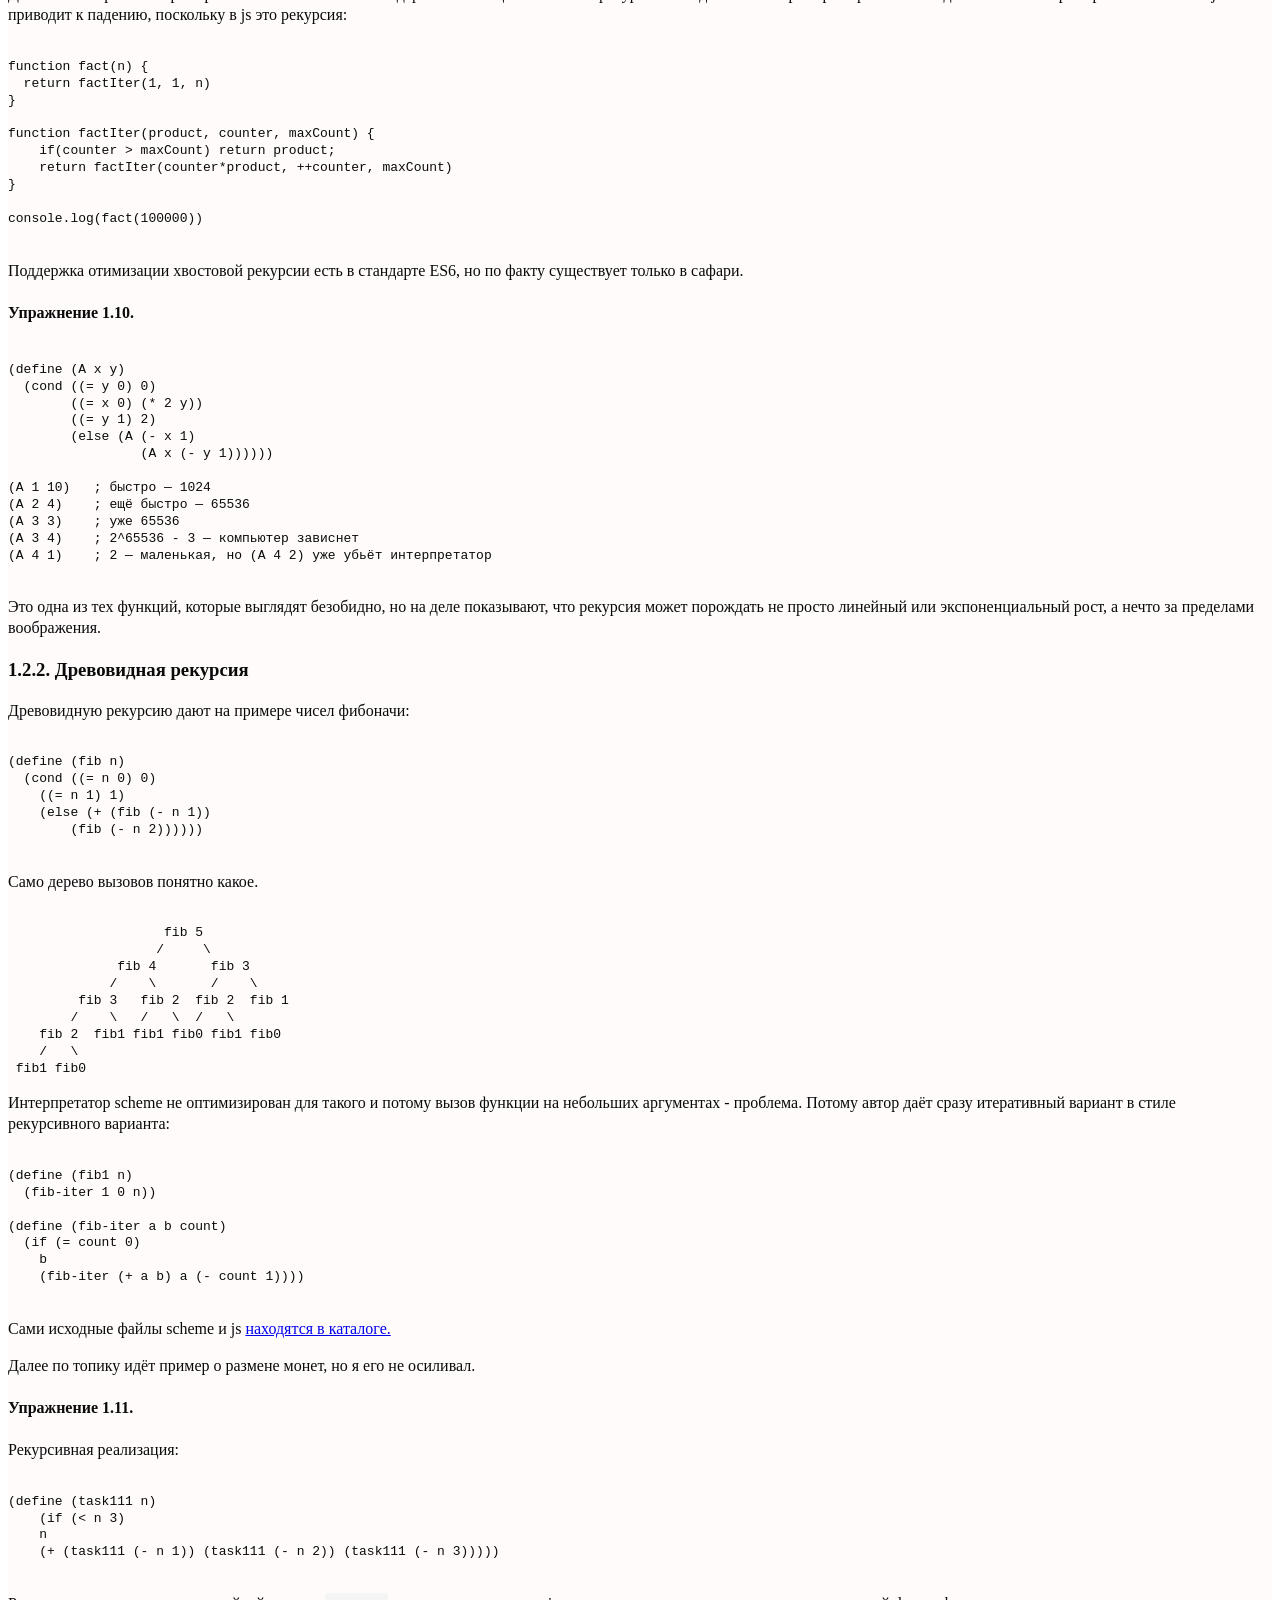
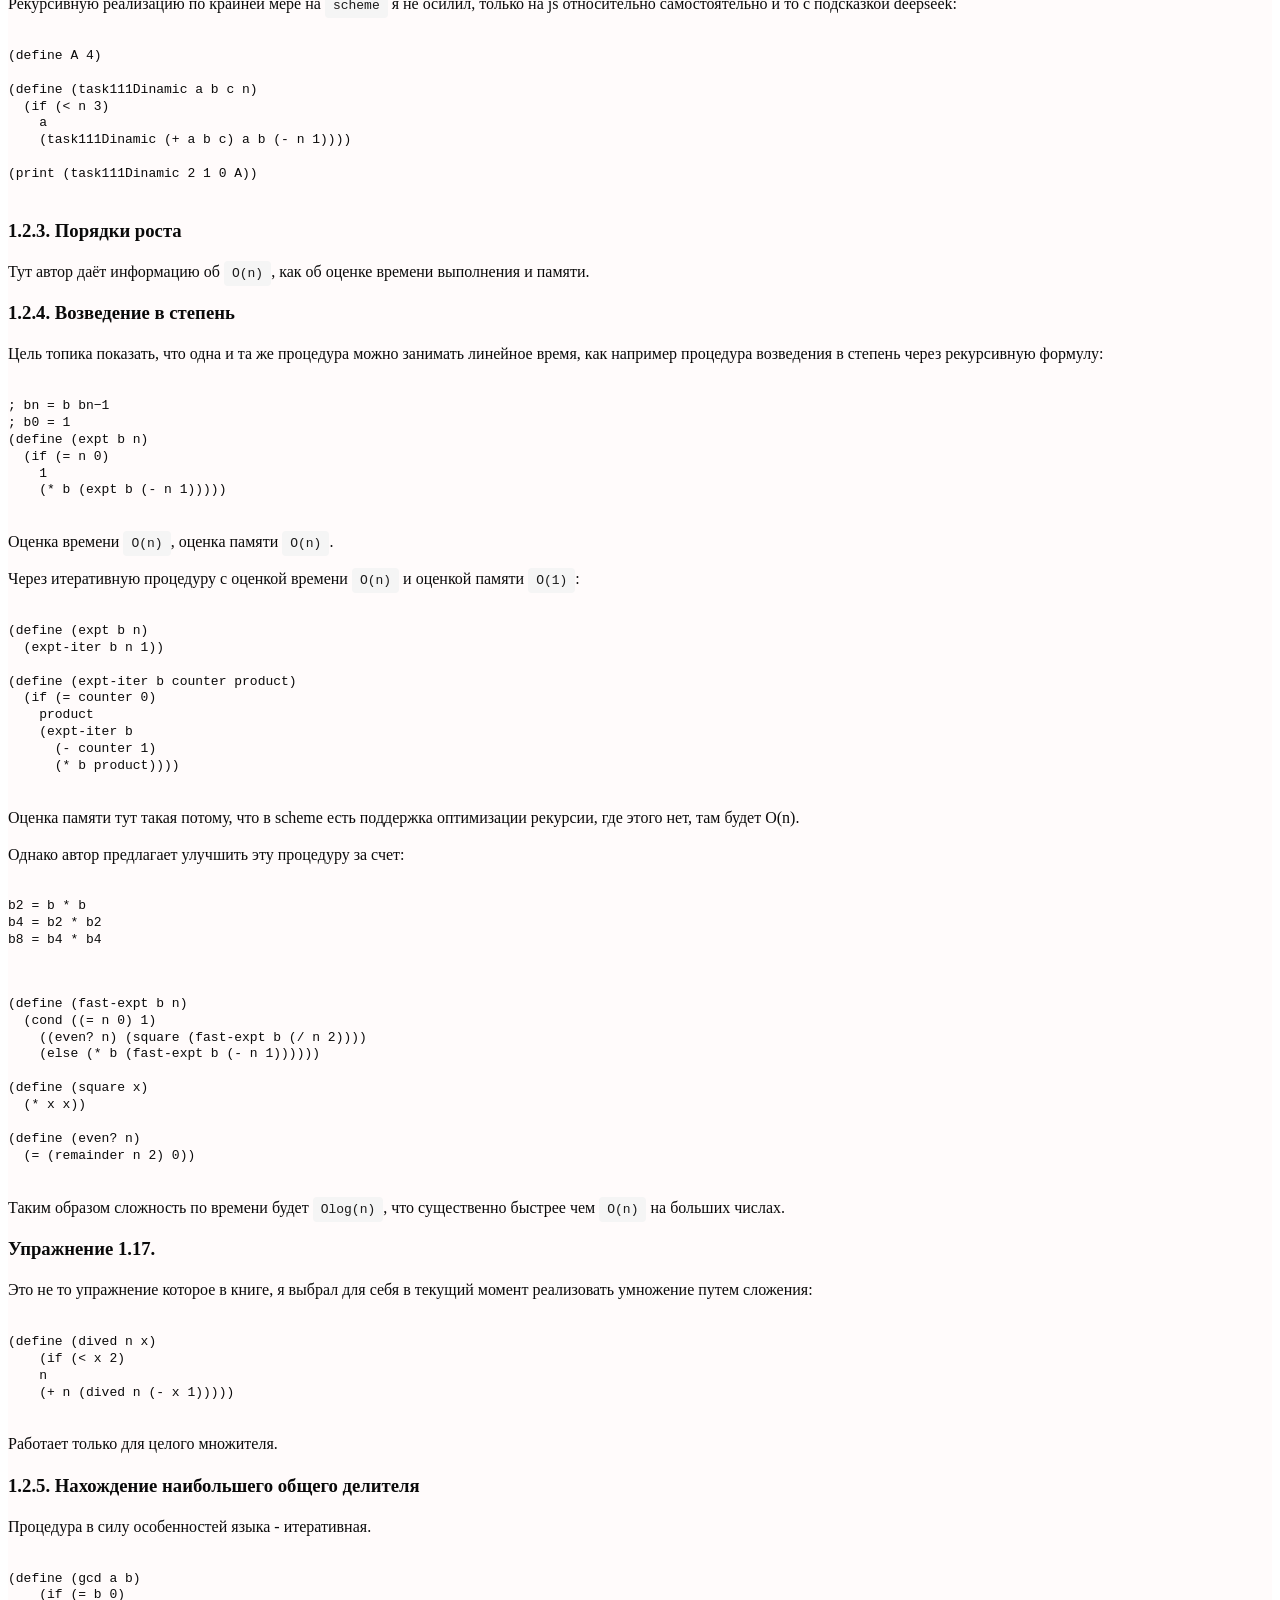
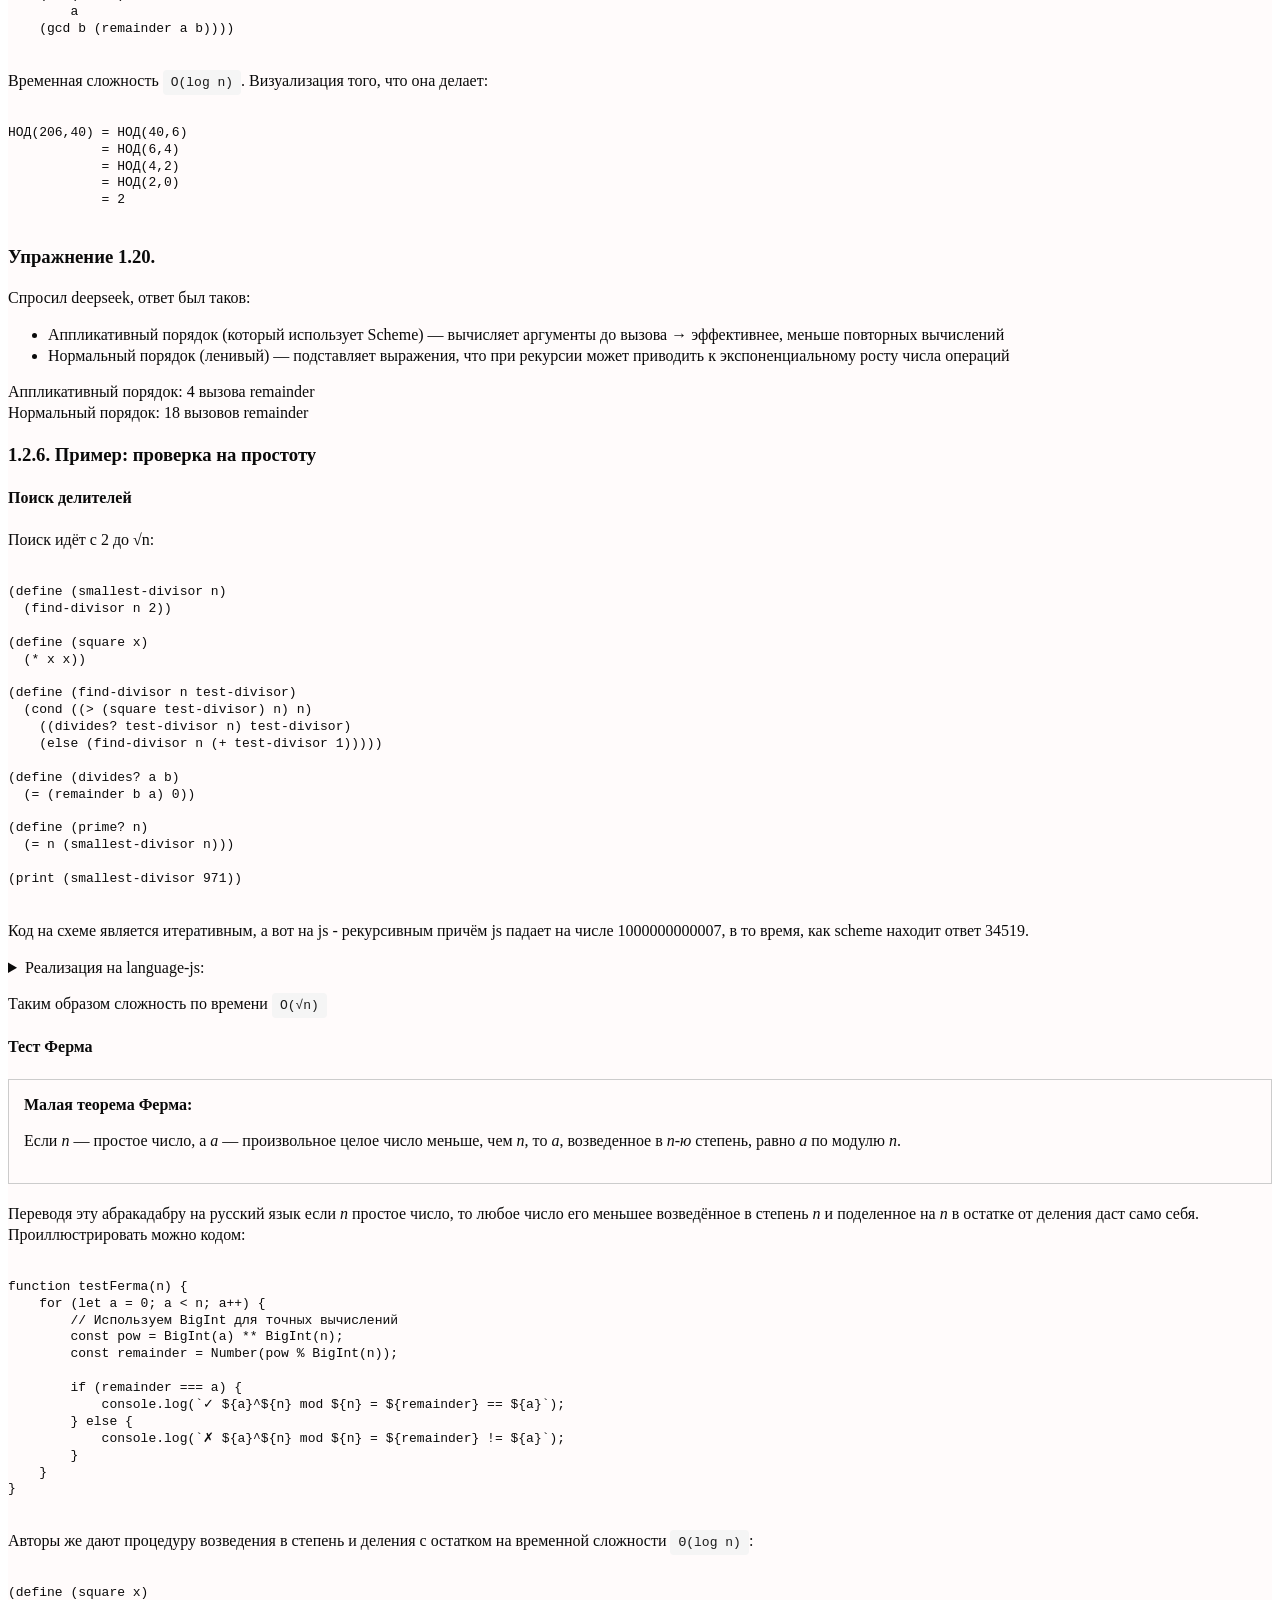
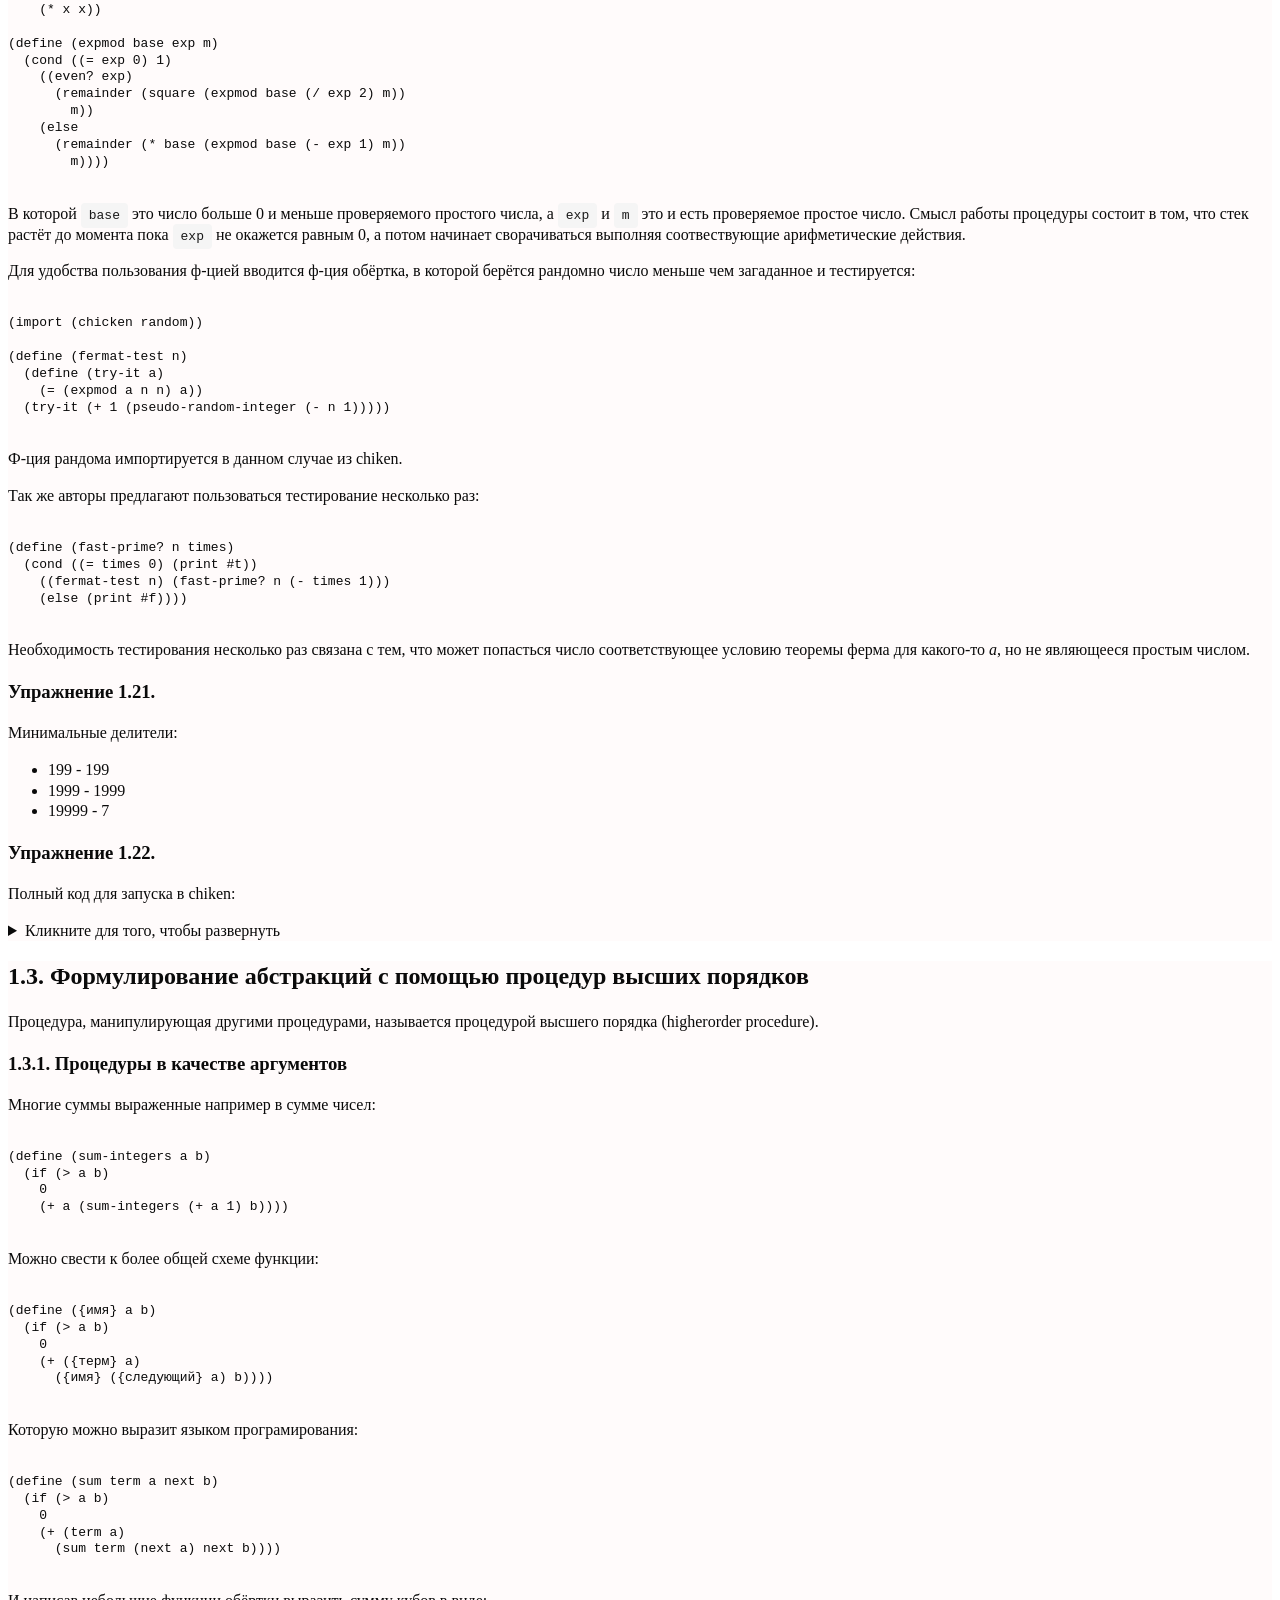
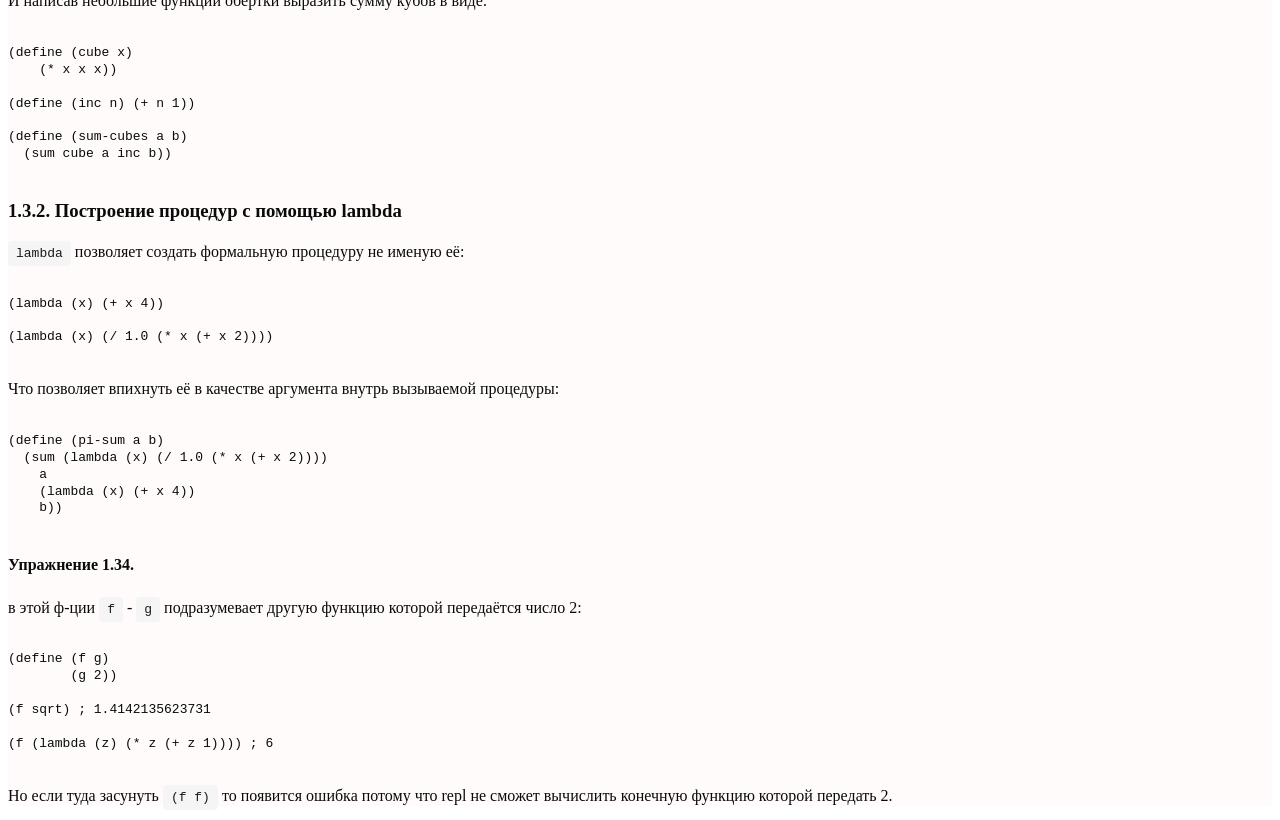
==== commit 835d0130: "Добавлено объяснение упражнения 1.34" ====
--- a/chapter1/chapter1.html
+++ b/chapter1/chapter1.html
@@ -59,6 +59,7 @@
                     <ul>
                         <li><a href="#chap131">1.3.1. Процедуры в качестве аргументов</a></li>
                         <li><a href="#chap132">1.3.2. Построение процедур с помощью <code>lambda</code></a></li>
+                        <li><a href="#task134">Упражнение 1.34</a></li>
                     </ul>
                 </li>
             </ul>
@@ -812,6 +813,20 @@
     b))                
             </code></pre>
         </div>
+        <div id="task134">
+            <h4>Упражнение 1.34.</h4>
+            <p>в этой ф-ции <code>f</code> - <code>g</code> подразумевает другую функцию которой передаётся число 2:</p>
+            <pre><code class="language-scheme">
+(define (f g)
+        (g 2)) 
+
+(f sqrt) ; 1.4142135623731
+
+(f (lambda (z) (* z (+ z 1)))) ; 6
+            </code></pre>
+            <p>Но если туда засунуть <code>(f f)</code> то появится ошибка потому что repl не сможет вычислить конечную
+                функцию которой передать 2.</p>
+        </div>
     </div>
 </body>
 
